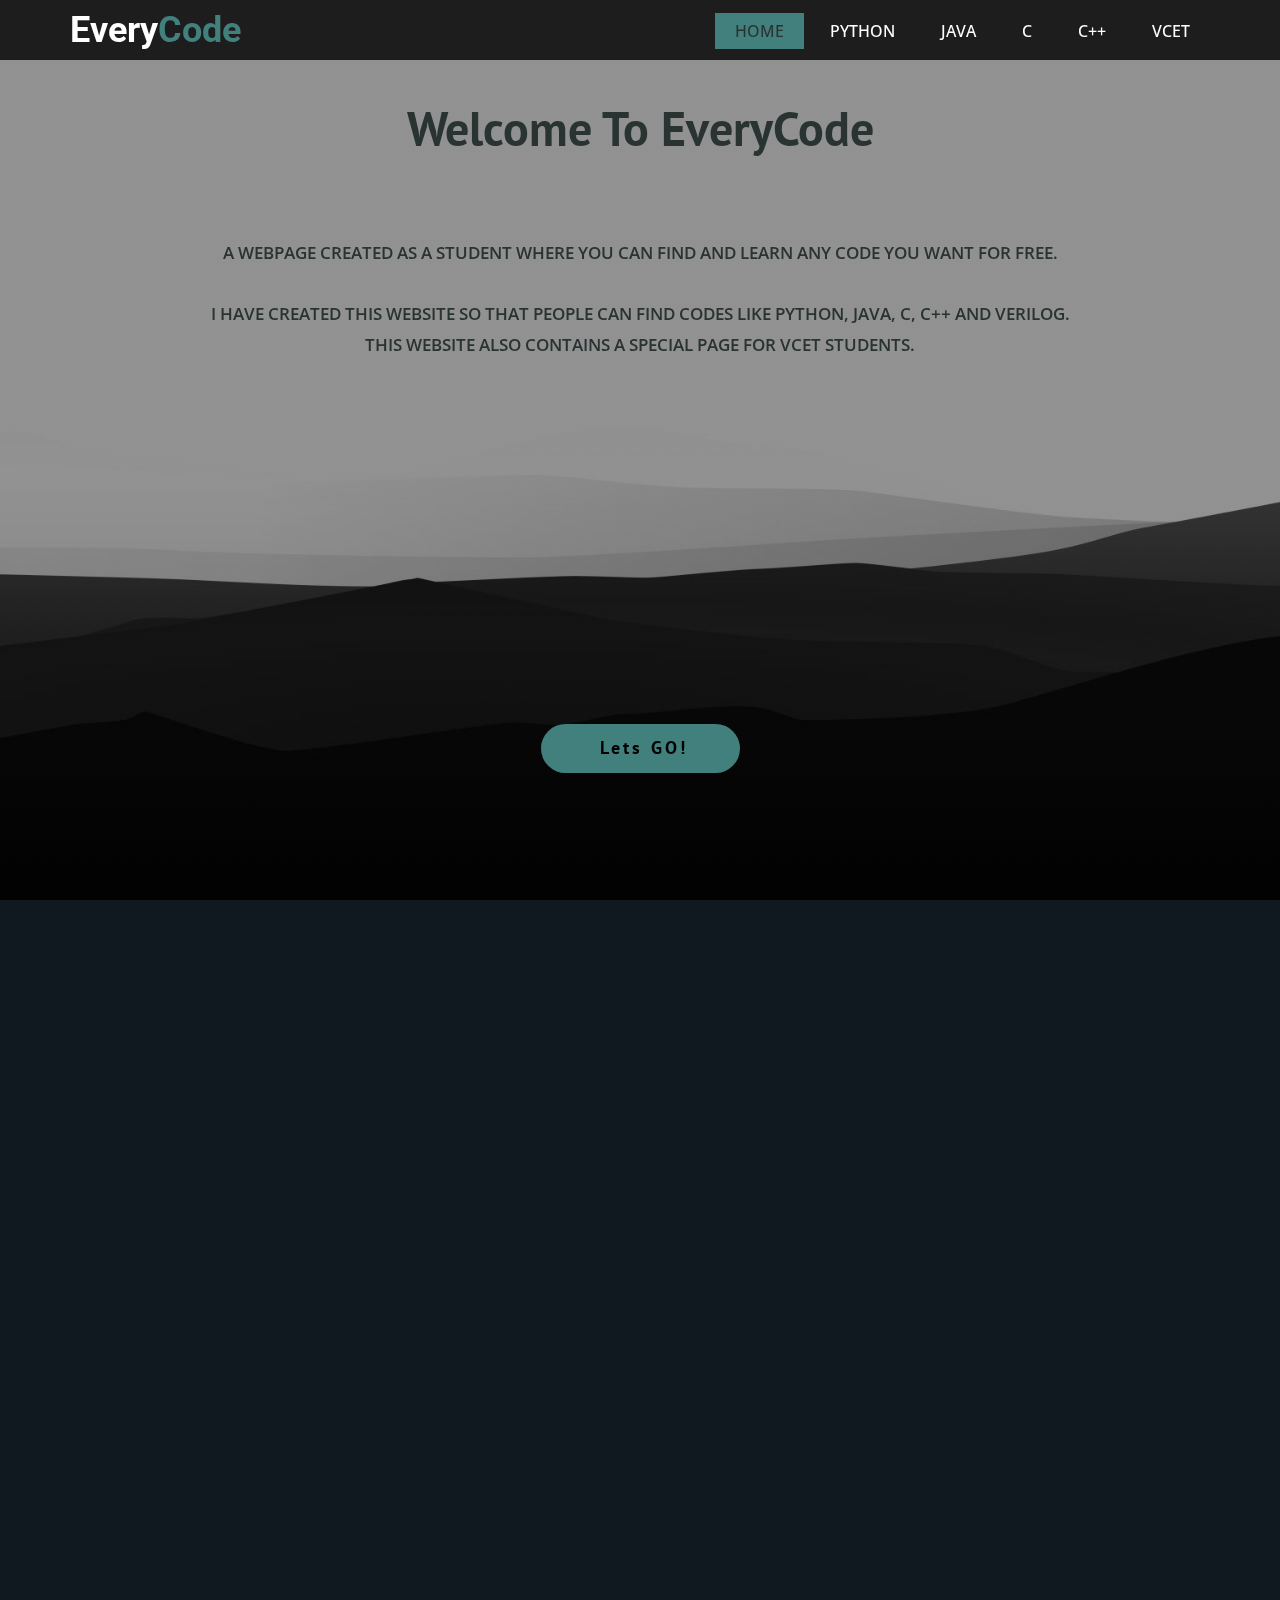
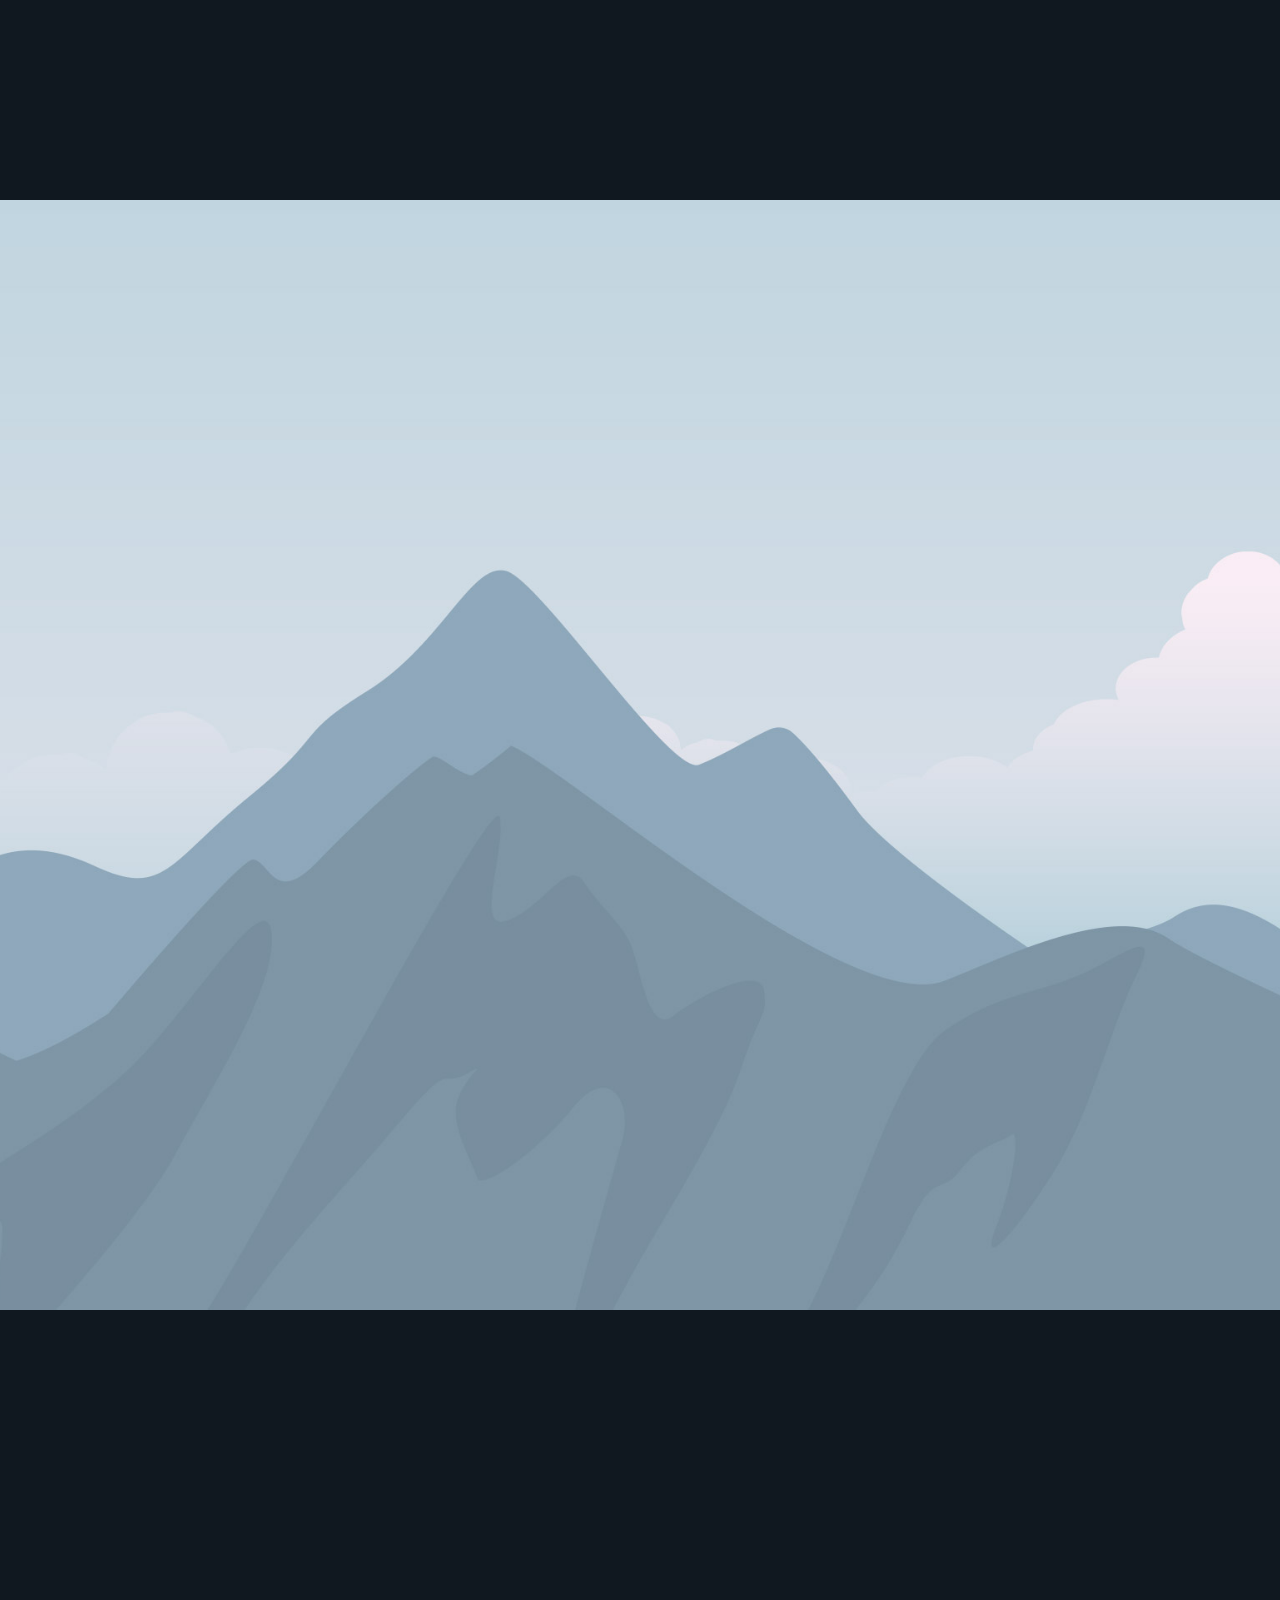
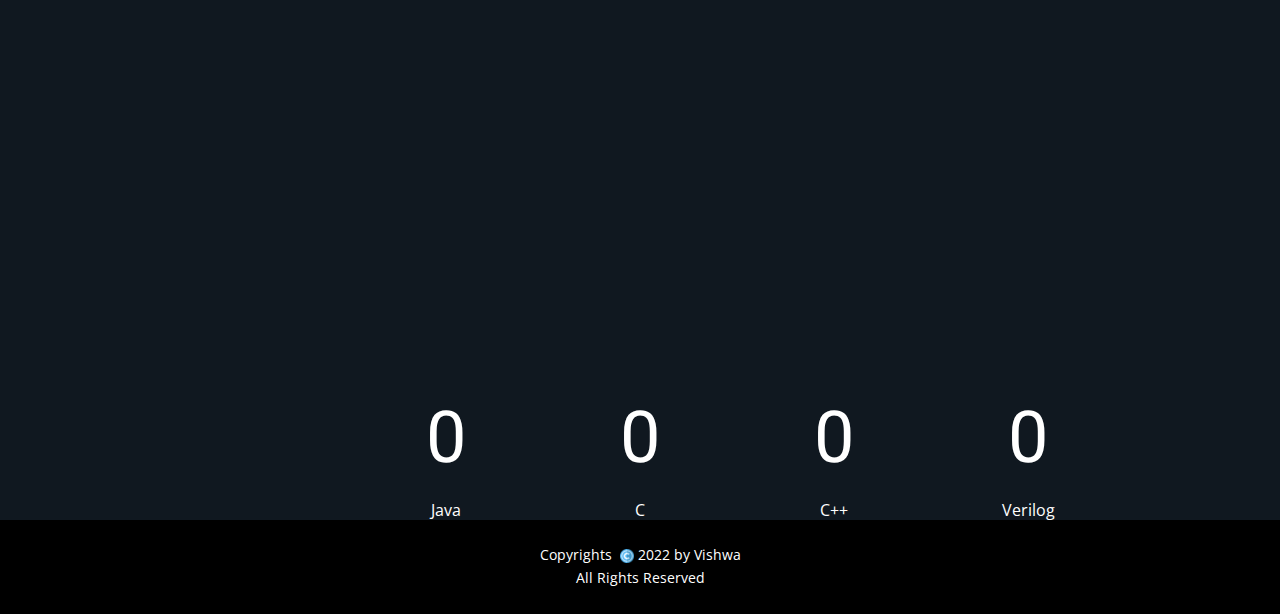
==== index.html @ 8aad404b "Update index.html" ====
<!DOCTYPE html>
<html style="font-size: 16px;">

<head>
  <meta name="viewport" content="width=device-width, initial-scale=1.0">
  <meta charset="utf-8">
  <meta name="keywords"
    content="Strategic Planning, We are committed expert partners, Benefits of working with us​, 01, 02, 03, 04, 05, 06, About Us, Simple, Transparent Pricing, It&amp;apos;s Free!, INTUITIVE">
  <meta name="description" content="">
  <meta name="page_type" content="np-template-header-footer-from-plugin">
  <title>EveryCode</title>
  <link rel="stylesheet" href="nicepage.css" media="screen">
  <link rel="stylesheet" href="Home.css" media="screen">
  <script class="u-script" type="text/javascript" src="jquery.js" defer=""></script>
  <script class="u-script" type="text/javascript" src="nicepage.js" defer=""></script>
  <meta name="generator" content="Nicepage 4.5.4, nicepage.com">
  <link id="u-theme-google-font" rel="stylesheet"
    href="https://fonts.googleapis.com/css?family=Roboto:100,100i,300,300i,400,400i,500,500i,700,700i,900,900i|Open+Sans:300,300i,400,400i,500,500i,600,600i,700,700i,800,800i">
  <link id="u-page-google-font" rel="stylesheet"
    href="https://fonts.googleapis.com/css?family=PT+Sans:400,400i,700,700i|Lato:100,100i,300,300i,400,400i,700,700i,900,900i">





  <script type="application/ld+json">{
		"@context": "http://schema.org",
		"@type": "Organization",
		"name": ""
}</script>
  <meta name="theme-color" content="#478ac9">
  <meta property="og:title" content="Home">
  <meta property="og:type" content="website">
</head>

<body class="u-body u-stick-footer u-xl-mode">
  <header class="u-custom-color-4 u-header u-sticky u-sticky-90e4 u-header" id="sec-464d" data-animation-name=""
    data-animation-duration="0" data-animation-delay="0" data-animation-direction="">
    <div class="u-clearfix u-sheet u-valign-middle-lg u-sheet-1">
      <a href="index.html"><h2 class="u-text u-text-default u-text-1">Every<span class="u-text-palette-4-dark-2">Code</span></a>
      </h2>
      <nav data-position="" class="u-menu u-menu-dropdown u-menu-open-right u-offcanvas u-menu-1">
        <div class="menu-collapse"
          style="font-size: 1rem; letter-spacing: 0px; text-transform: uppercase; font-weight: 500;">
          <a class="u-button-style u-custom-active-border-color u-custom-active-color u-custom-border u-custom-border-color u-custom-borders u-custom-hover-border-color u-custom-hover-color u-custom-left-right-menu-spacing u-custom-padding-bottom u-custom-text-active-color u-custom-text-color u-custom-text-hover-color u-custom-top-bottom-menu-spacing u-nav-link"
            href="#" style="font-size: calc(1em + 4px);">
            <svg class="u-svg-link" viewBox="0 0 24 24">
              <use xmlns:xlink="http://www.w3.org/1999/xlink" xlink:href="#menu-hamburger"></use>
            </svg>
            <svg class="u-svg-content" version="1.1" id="menu-hamburger" viewBox="0 0 16 16" x="0px" y="0px"
              xmlns:xlink="http://www.w3.org/1999/xlink" xmlns="http://www.w3.org/2000/svg">
              <g>
                <rect y="1" width="16" height="2"></rect>
                <rect y="7" width="16" height="2"></rect>
                <rect y="13" width="16" height="2"></rect>
              </g>
            </svg>
          </a>
        </div>
        <div class="u-custom-menu u-nav-container">
          <ul class="u-nav u-spacing-2 u-unstyled u-nav-1">
            <li class="u-nav-item"><a
                class="u-active-palette-4-dark-2 u-border-active-palette-1-base u-border-hover-palette-1-light-1 u-border-no-left u-border-no-right u-border-no-top u-button-style u-hover-palette-4-dark-2 u-nav-link u-text-active-palette-4-dark-3 u-text-hover-palette-4-dark-3 u-text-white"
                href="index.html" style="padding: 10px 20px;">Home</a>
            </li>
            <li class="u-nav-item"><a
                class="u-active-palette-4-dark-2 u-border-active-palette-1-base u-border-hover-palette-1-light-1 u-border-no-left u-border-no-right u-border-no-top u-button-style u-hover-palette-4-dark-2 u-nav-link u-text-active-palette-4-dark-3 u-text-hover-palette-4-dark-3 u-text-white"
                href="Python.html" style="padding: 10px 20px;">Python</a>
            </li>
            <li class="u-nav-item"><a
                class="u-active-palette-4-dark-2 u-border-active-palette-1-base u-border-hover-palette-1-light-1 u-border-no-left u-border-no-right u-border-no-top u-button-style u-hover-palette-4-dark-2 u-nav-link u-text-active-palette-4-dark-3 u-text-hover-palette-4-dark-3 u-text-white"
                href="Java.html" style="padding: 10px 20px;">Java</a>
            </li>
            <li class="u-nav-item"><a
                class="u-active-palette-4-dark-2 u-border-active-palette-1-base u-border-hover-palette-1-light-1 u-border-no-left u-border-no-right u-border-no-top u-button-style u-hover-palette-4-dark-2 u-nav-link u-text-active-palette-4-dark-3 u-text-hover-palette-4-dark-3 u-text-white"
                href="C.html" style="padding: 10px 20px;">C</a>
            </li>
            <li class="u-nav-item"><a
                class="u-active-palette-4-dark-2 u-border-active-palette-1-base u-border-hover-palette-1-light-1 u-border-no-left u-border-no-right u-border-no-top u-button-style u-hover-palette-4-dark-2 u-nav-link u-text-active-palette-4-dark-3 u-text-hover-palette-4-dark-3 u-text-white"
                href="Cpp.html" style="padding: 10px 20px;">C++</a>
            </li>
            <li class="u-nav-item"><a
                class="u-active-palette-4-dark-2 u-border-active-palette-1-base u-border-hover-palette-1-light-1 u-border-no-left u-border-no-right u-border-no-top u-button-style u-hover-palette-4-dark-2 u-nav-link u-text-active-palette-4-dark-3 u-text-hover-palette-4-dark-3 u-text-white"
                href="Vcet.html" .html" style="padding: 10px 20px;">VCET</a>
            </li>
          </ul>
        </div>
        <div class="u-custom-menu u-nav-container-collapse">
          <div class="u-black u-container-style u-inner-container-layout u-opacity u-opacity-95 u-sidenav">
            <div class="u-inner-container-layout u-sidenav-overflow">
              <div class="u-menu-close u-menu-close-1"></div>
              <ul
                class="u-align-center u-nav u-popupmenu-items u-text-active-palette-4-dark-2 u-text-hover-palette-4-dark-2 u-unstyled u-nav-2">
                <li class="u-nav-item"><a class="u-button-style u-nav-link" href="index.html"
                    style="padding: 10px;">Home</a>
                </li>
                <li class="u-nav-item"><a class="u-button-style u-nav-link" href="Python.html"
                    style="padding: 10px;">Python</a>
                </li>
                <li class="u-nav-item"><a class="u-button-style u-nav-link" href="Java.html"
                    style="padding: 10px;">Java</a>
                </li>
                <li class="u-nav-item"><a class="u-button-style u-nav-link" href="C.html" style="padding: 10px;">C</a>
                </li>
                <li class="u-nav-item"><a class="u-button-style u-nav-link" href="Cpp.html"
                    style="padding: 10px;">C++</a>
                </li>
                <li class="u-nav-item"><a class="u-button-style u-nav-link" href="Vcet.html"
                    style="padding: 10px;">VCET</a>
                </li>
              </ul>
            </div>
          </div>
          <div class="u-black u-menu-overlay u-opacity u-opacity-70"></div>
        </div>
      </nav>
    </div>
    <style class="u-sticky-style" data-style-id="90e4">
      .u-sticky-fixed.u-sticky-90e4:before,
      .u-body.u-sticky-fixed .u-sticky-90e4:before {
        borders: top right bottom left !important
      }
    </style>
  </header>
  <section class="u-align-center u-clearfix u-image u-shading u-section-1" id="sec-c046" data-image-width="1920"
    data-image-height="1080">
    <div class="u-clearfix u-sheet u-sheet-1">
      <h3 class="u-align-center u-custom-font u-font-pt-sans u-text u-text-palette-4-dark-3 u-text-1"
        data-animation-name="flipIn" data-animation-duration="1000" data-animation-direction="X"
        data-animation-delay="0">Welcome To ​EveryCode </h3>
      <div class="u-list u-list-1">
        <div class="u-repeater u-repeater-1"></div>
      </div>
      <p class="u-align-center u-text u-text-palette-5-dark-1 u-text-2" data-animation-name="flipIn"
        data-animation-duration="1000" data-animation-direction="X">
        <span class="u-text-palette-4-dark-3"> A Webpage Created As A Student Where You Can Find And Learn Any Code You
          Want For Free.</span>
        <br>
        <br>
        <span class="u-text-palette-4-dark-3"> i have created this website so that people can find codes like python,
          java, c, c++ and verilog.</span>
        <br>
        <span class="u-text-palette-4-dark-3"> this website also contains a special page for vcet students.</span>
        <br>
        <span class="u-text-palette-4-dark-3"></span>
        <br>
      </p>
      <a href="Home.html#carousel_88e1" data-page-id="28569988"
        class="u-active-palette-5-dark-3 u-border-none u-btn u-btn-round u-button-style u-custom-font u-font-pt-sans u-hover-feature u-hover-white u-palette-4-dark-2 u-radius-30 u-text-active-black u-text-black u-text-hover-black u-btn-1"
        data-animation-name="flipIn" data-animation-duration="1500" data-animation-direction="X">&nbsp;​Lets GO!</a>
    </div>

  </section>
  <section class="u-align-center u-clearfix u-section-2" id="sec-5b7b">
    <div class="u-clearfix u-sheet u-sheet-1">
      <h1 class="u-text u-text-default u-text-1" data-animation-name="customAnimationIn" data-animation-duration="1500"
        data-animation-direction="X">Our Team</h1>
      <p class="u-text u-text-default u-text-2" data-animation-name="customAnimationIn" data-animation-duration="1500">
        TEXT</p>
      <div class="u-expanded-width u-list u-list-1">
        <div class="u-repeater u-repeater-1">
          <div class="u-align-center u-container-style u-list-item u-repeater-item u-list-item-1"
            data-animation-name="customAnimationIn" data-animation-duration="1500">
            <div class="u-container-layout u-similar-container u-valign-top u-container-layout-1">
              <div alt="" class="u-image u-image-circle u-image-1" data-image-width="460" data-image-height="460"></div>
              <h4 class="u-align-center u-text u-text-default u-text-3">Vishwa</h4>
              <p class="u-text u-text-default u-text-palette-2-base u-text-4">Founder</p>
              <p class="u-text u-text-5"> "knowledge, Learning Is An Eternal Thing"<br>
                <br>Created Of This Website For Helping Others With The Programming Codes
              </p>
              <div class="u-social-icons u-spacing-10 u-social-icons-1">
                <a class="u-social-url" target="_blank" href=""><span
                    class="u-icon u-icon-circle u-social-facebook u-social-icon u-icon-1">
                    <svg class="u-svg-link" preserveAspectRatio="xMidYMin slice" viewBox="0 0 112 112" style="">
                      <use xmlns:xlink="http://www.w3.org/1999/xlink" xlink:href="#svg-7a73"></use>
                    </svg>
                    <svg x="0px" y="0px" viewBox="0 0 112 112" id="svg-7a73" class="u-svg-content">
                      <path
                        d="M75.5,28.8H65.4c-1.5,0-4,0.9-4,4.3v9.4h13.9l-1.5,15.8H61.4v45.1H42.8V58.3h-8.8V42.4h8.8V32.2 c0-7.4,3.4-18.8,18.8-18.8h13.8v15.4H75.5z">
                      </path>
                    </svg>
                  </span>
                </a>
                <a class="u-social-url" target="_blank" href=""><span
                    class="u-icon u-icon-circle u-social-icon u-social-twitter u-icon-2">
                    <svg class="u-svg-link" preserveAspectRatio="xMidYMin slice" viewBox="0 0 112 112" style="">
                      <use xmlns:xlink="http://www.w3.org/1999/xlink" xlink:href="#svg-3fbc"></use>
                    </svg>
                    <svg x="0px" y="0px" viewBox="0 0 112 112" id="svg-3fbc" class="u-svg-content">
                      <path
                        d="M92.2,38.2c0,0.8,0,1.6,0,2.3c0,24.3-18.6,52.4-52.6,52.4c-10.6,0.1-20.2-2.9-28.5-8.2 c1.4,0.2,2.9,0.2,4.4,0.2c8.7,0,16.7-2.9,23-7.9c-8.1-0.2-14.9-5.5-17.3-12.8c1.1,0.2,2.4,0.2,3.4,0.2c1.6,0,3.3-0.2,4.8-0.7 c-8.4-1.6-14.9-9.2-14.9-18c0-0.2,0-0.2,0-0.2c2.5,1.4,5.4,2.2,8.4,2.3c-5-3.3-8.3-8.9-8.3-15.4c0-3.4,1-6.5,2.5-9.2 c9.1,11.1,22.7,18.5,38,19.2c-0.2-1.4-0.4-2.8-0.4-4.3c0.1-10,8.3-18.2,18.5-18.2c5.4,0,10.1,2.2,13.5,5.7c4.3-0.8,8.1-2.3,11.7-4.5 c-1.4,4.3-4.3,7.9-8.1,10.1c3.7-0.4,7.3-1.4,10.6-2.9C98.9,32.3,95.7,35.5,92.2,38.2z">
                      </path>
                    </svg>
                  </span>
                </a>
                <a class="u-social-url" target="_blank" href=""><span
                    class="u-icon u-icon-circle u-social-icon u-social-instagram u-icon-3">
                    <svg class="u-svg-link" preserveAspectRatio="xMidYMin slice" viewBox="0 0 112 112" style="">
                      <use xmlns:xlink="http://www.w3.org/1999/xlink" xlink:href="#svg-4bc0"></use>
                    </svg>
                    <svg x="0px" y="0px" viewBox="0 0 112 112" id="svg-4bc0" class="u-svg-content">
                      <path
                        d="M55.9,32.9c-12.8,0-23.2,10.4-23.2,23.2s10.4,23.2,23.2,23.2s23.2-10.4,23.2-23.2S68.7,32.9,55.9,32.9z M55.9,69.4c-7.4,0-13.3-6-13.3-13.3c-0.1-7.4,6-13.3,13.3-13.3s13.3,6,13.3,13.3C69.3,63.5,63.3,69.4,55.9,69.4z">
                      </path>
                      <path
                        d="M79.7,26.8c-3,0-5.4,2.5-5.4,5.4s2.5,5.4,5.4,5.4c3,0,5.4-2.5,5.4-5.4S82.7,26.8,79.7,26.8z">
                      </path>
                      <path
                        d="M78.2,11H33.5C21,11,10.8,21.3,10.8,33.7v44.7c0,12.6,10.2,22.8,22.7,22.8h44.7c12.6,0,22.7-10.2,22.7-22.7 V33.7C100.8,21.1,90.6,11,78.2,11z M91,78.4c0,7.1-5.8,12.8-12.8,12.8H33.5c-7.1,0-12.8-5.8-12.8-12.8V33.7 c0-7.1,5.8-12.8,12.8-12.8h44.7c7.1,0,12.8,5.8,12.8,12.8V78.4z">
                      </path>
                    </svg>
                  </span>
                </a>
                <a class="u-social-url" target="_blank" href="#"><span
                    class="u-icon u-icon-circle u-social-icon u-social-linkedin u-icon-4">
                    <svg class="u-svg-link" preserveAspectRatio="xMidYMin slice" viewBox="0 0 112 112" style="">
                      <use xmlns:xlink="http://www.w3.org/1999/xlink" xlink:href="#svg-1cc8"></use>
                    </svg>
                    <svg x="0px" y="0px" viewBox="0 0 112 112" id="svg-1cc8" class="u-svg-content">
                      <path
                        d="M33.8,96.8H14.5v-58h19.3V96.8z M24.1,30.9L24.1,30.9c-6.6,0-10.8-4.5-10.8-10.1c0-5.8,4.3-10.1,10.9-10.1 S34.9,15,35.1,20.8C35.1,26.4,30.8,30.9,24.1,30.9z M103.3,96.8H84.1v-31c0-7.8-2.7-13.1-9.8-13.1c-5.3,0-8.5,3.6-9.9,7.1 c-0.6,1.3-0.6,3-0.6,4.8V97H44.5c0,0,0.3-52.6,0-58h19.3v8.2c2.6-3.9,7.2-9.6,17.4-9.6c12.7,0,22.2,8.4,22.2,26.1V96.8z">
                      </path>
                    </svg>
                  </span>
                </a>
              </div>
            </div>
          </div>
          <div class="u-align-center u-container-style u-list-item u-repeater-item u-list-item-2"
            data-animation-name="customAnimationIn" data-animation-duration="1500">
            <div class="u-container-layout u-similar-container u-valign-top u-container-layout-2">
              <div alt="" class="u-image u-image-circle u-image-2" data-image-width="1280" data-image-height="774">
              </div>
              <h4 class="u-align-center u-text u-text-default u-text-6">K G Varun Rai</h4>
              <p class="u-text u-text-default u-text-palette-2-base u-text-7">Maintainer</p>
              <p class="u-text u-text-8">""<br>
                <br>Maintainer Of Java Webpage
              </p>
              <div class="u-social-icons u-spacing-10 u-social-icons-2">
                <a class="u-social-url" target="_blank" href=""><span
                    class="u-icon u-icon-circle u-social-facebook u-social-icon u-icon-5">
                    <svg class="u-svg-link" preserveAspectRatio="xMidYMin slice" viewBox="0 0 112 112" style="">
                      <use xmlns:xlink="http://www.w3.org/1999/xlink" xlink:href="#svg-7a73"></use>
                    </svg>
                    <svg x="0px" y="0px" viewBox="0 0 112 112" id="svg-7a73" class="u-svg-content">
                      <path
                        d="M75.5,28.8H65.4c-1.5,0-4,0.9-4,4.3v9.4h13.9l-1.5,15.8H61.4v45.1H42.8V58.3h-8.8V42.4h8.8V32.2 c0-7.4,3.4-18.8,18.8-18.8h13.8v15.4H75.5z">
                      </path>
                    </svg>
                  </span>
                </a>
                <a class="u-social-url" target="_blank" href=""><span
                    class="u-icon u-icon-circle u-social-icon u-social-twitter u-icon-6">
                    <svg class="u-svg-link" preserveAspectRatio="xMidYMin slice" viewBox="0 0 112 112" style="">
                      <use xmlns:xlink="http://www.w3.org/1999/xlink" xlink:href="#svg-3fbc"></use>
                    </svg>
                    <svg x="0px" y="0px" viewBox="0 0 112 112" id="svg-3fbc" class="u-svg-content">
                      <path
                        d="M92.2,38.2c0,0.8,0,1.6,0,2.3c0,24.3-18.6,52.4-52.6,52.4c-10.6,0.1-20.2-2.9-28.5-8.2 c1.4,0.2,2.9,0.2,4.4,0.2c8.7,0,16.7-2.9,23-7.9c-8.1-0.2-14.9-5.5-17.3-12.8c1.1,0.2,2.4,0.2,3.4,0.2c1.6,0,3.3-0.2,4.8-0.7 c-8.4-1.6-14.9-9.2-14.9-18c0-0.2,0-0.2,0-0.2c2.5,1.4,5.4,2.2,8.4,2.3c-5-3.3-8.3-8.9-8.3-15.4c0-3.4,1-6.5,2.5-9.2 c9.1,11.1,22.7,18.5,38,19.2c-0.2-1.4-0.4-2.8-0.4-4.3c0.1-10,8.3-18.2,18.5-18.2c5.4,0,10.1,2.2,13.5,5.7c4.3-0.8,8.1-2.3,11.7-4.5 c-1.4,4.3-4.3,7.9-8.1,10.1c3.7-0.4,7.3-1.4,10.6-2.9C98.9,32.3,95.7,35.5,92.2,38.2z">
                      </path>
                    </svg>
                  </span>
                </a>
                <a class="u-social-url" target="_blank" href=""><span
                    class="u-icon u-icon-circle u-social-icon u-social-instagram u-icon-7">
                    <svg class="u-svg-link" preserveAspectRatio="xMidYMin slice" viewBox="0 0 112 112" style="">
                      <use xmlns:xlink="http://www.w3.org/1999/xlink" xlink:href="#svg-4bc0"></use>
                    </svg>
                    <svg x="0px" y="0px" viewBox="0 0 112 112" id="svg-4bc0" class="u-svg-content">
                      <path
                        d="M55.9,32.9c-12.8,0-23.2,10.4-23.2,23.2s10.4,23.2,23.2,23.2s23.2-10.4,23.2-23.2S68.7,32.9,55.9,32.9z M55.9,69.4c-7.4,0-13.3-6-13.3-13.3c-0.1-7.4,6-13.3,13.3-13.3s13.3,6,13.3,13.3C69.3,63.5,63.3,69.4,55.9,69.4z">
                      </path>
                      <path
                        d="M79.7,26.8c-3,0-5.4,2.5-5.4,5.4s2.5,5.4,5.4,5.4c3,0,5.4-2.5,5.4-5.4S82.7,26.8,79.7,26.8z">
                      </path>
                      <path
                        d="M78.2,11H33.5C21,11,10.8,21.3,10.8,33.7v44.7c0,12.6,10.2,22.8,22.7,22.8h44.7c12.6,0,22.7-10.2,22.7-22.7 V33.7C100.8,21.1,90.6,11,78.2,11z M91,78.4c0,7.1-5.8,12.8-12.8,12.8H33.5c-7.1,0-12.8-5.8-12.8-12.8V33.7 c0-7.1,5.8-12.8,12.8-12.8h44.7c7.1,0,12.8,5.8,12.8,12.8V78.4z">
                      </path>
                    </svg>
                  </span>
                </a>
                <a class="u-social-url" target="_blank" href="#"><span
                    class="u-icon u-icon-circle u-social-icon u-social-linkedin u-icon-8">
                    <svg class="u-svg-link" preserveAspectRatio="xMidYMin slice" viewBox="0 0 112 112" style="">
                      <use xmlns:xlink="http://www.w3.org/1999/xlink" xlink:href="#svg-1cc8"></use>
                    </svg>
                    <svg x="0px" y="0px" viewBox="0 0 112 112" id="svg-1cc8" class="u-svg-content">
                      <path
                        d="M33.8,96.8H14.5v-58h19.3V96.8z M24.1,30.9L24.1,30.9c-6.6,0-10.8-4.5-10.8-10.1c0-5.8,4.3-10.1,10.9-10.1 S34.9,15,35.1,20.8C35.1,26.4,30.8,30.9,24.1,30.9z M103.3,96.8H84.1v-31c0-7.8-2.7-13.1-9.8-13.1c-5.3,0-8.5,3.6-9.9,7.1 c-0.6,1.3-0.6,3-0.6,4.8V97H44.5c0,0,0.3-52.6,0-58h19.3v8.2c2.6-3.9,7.2-9.6,17.4-9.6c12.7,0,22.2,8.4,22.2,26.1V96.8z">
                      </path>
                    </svg>
                  </span>
                </a>
              </div>
            </div>
          </div>
          <div class="u-align-center u-container-style u-list-item u-repeater-item u-list-item-3"
            data-animation-name="customAnimationIn" data-animation-duration="1500">
            <div class="u-container-layout u-similar-container u-valign-top u-container-layout-3">
              <div alt="" class="u-image u-image-circle u-image-3" data-image-width="1280" data-image-height="774">
              </div>
              <h4 class="u-align-center u-text u-text-default u-text-9">Thanmaya H Rao</h4>
              <p class="u-text u-text-default u-text-palette-2-base u-text-10">Maintainer</p>
              <p class="u-text u-text-11">""<br>
                <br>Maintainer Of Verilog Webpage&nbsp;
              </p>
              <div class="u-social-icons u-spacing-10 u-social-icons-3">
                <a class="u-social-url" target="_blank" href=""><span
                    class="u-icon u-icon-circle u-social-facebook u-social-icon u-icon-9">
                    <svg class="u-svg-link" preserveAspectRatio="xMidYMin slice" viewBox="0 0 112 112" style="">
                      <use xmlns:xlink="http://www.w3.org/1999/xlink" xlink:href="#svg-7a73"></use>
                    </svg>
                    <svg x="0px" y="0px" viewBox="0 0 112 112" id="svg-7a73" class="u-svg-content">
                      <path
                        d="M75.5,28.8H65.4c-1.5,0-4,0.9-4,4.3v9.4h13.9l-1.5,15.8H61.4v45.1H42.8V58.3h-8.8V42.4h8.8V32.2 c0-7.4,3.4-18.8,18.8-18.8h13.8v15.4H75.5z">
                      </path>
                    </svg>
                  </span>
                </a>
                <a class="u-social-url" target="_blank" href=""><span
                    class="u-icon u-icon-circle u-social-icon u-social-twitter u-icon-10">
                    <svg class="u-svg-link" preserveAspectRatio="xMidYMin slice" viewBox="0 0 112 112" style="">
                      <use xmlns:xlink="http://www.w3.org/1999/xlink" xlink:href="#svg-3fbc"></use>
                    </svg>
                    <svg x="0px" y="0px" viewBox="0 0 112 112" id="svg-3fbc" class="u-svg-content">
                      <path
                        d="M92.2,38.2c0,0.8,0,1.6,0,2.3c0,24.3-18.6,52.4-52.6,52.4c-10.6,0.1-20.2-2.9-28.5-8.2 c1.4,0.2,2.9,0.2,4.4,0.2c8.7,0,16.7-2.9,23-7.9c-8.1-0.2-14.9-5.5-17.3-12.8c1.1,0.2,2.4,0.2,3.4,0.2c1.6,0,3.3-0.2,4.8-0.7 c-8.4-1.6-14.9-9.2-14.9-18c0-0.2,0-0.2,0-0.2c2.5,1.4,5.4,2.2,8.4,2.3c-5-3.3-8.3-8.9-8.3-15.4c0-3.4,1-6.5,2.5-9.2 c9.1,11.1,22.7,18.5,38,19.2c-0.2-1.4-0.4-2.8-0.4-4.3c0.1-10,8.3-18.2,18.5-18.2c5.4,0,10.1,2.2,13.5,5.7c4.3-0.8,8.1-2.3,11.7-4.5 c-1.4,4.3-4.3,7.9-8.1,10.1c3.7-0.4,7.3-1.4,10.6-2.9C98.9,32.3,95.7,35.5,92.2,38.2z">
                      </path>
                    </svg>
                  </span>
                </a>
                <a class="u-social-url" target="_blank" href=""><span
                    class="u-icon u-icon-circle u-social-icon u-social-instagram u-icon-11">
                    <svg class="u-svg-link" preserveAspectRatio="xMidYMin slice" viewBox="0 0 112 112" style="">
                      <use xmlns:xlink="http://www.w3.org/1999/xlink" xlink:href="#svg-4bc0"></use>
                    </svg>
                    <svg x="0px" y="0px" viewBox="0 0 112 112" id="svg-4bc0" class="u-svg-content">
                      <path
                        d="M55.9,32.9c-12.8,0-23.2,10.4-23.2,23.2s10.4,23.2,23.2,23.2s23.2-10.4,23.2-23.2S68.7,32.9,55.9,32.9z M55.9,69.4c-7.4,0-13.3-6-13.3-13.3c-0.1-7.4,6-13.3,13.3-13.3s13.3,6,13.3,13.3C69.3,63.5,63.3,69.4,55.9,69.4z">
                      </path>
                      <path
                        d="M79.7,26.8c-3,0-5.4,2.5-5.4,5.4s2.5,5.4,5.4,5.4c3,0,5.4-2.5,5.4-5.4S82.7,26.8,79.7,26.8z">
                      </path>
                      <path
                        d="M78.2,11H33.5C21,11,10.8,21.3,10.8,33.7v44.7c0,12.6,10.2,22.8,22.7,22.8h44.7c12.6,0,22.7-10.2,22.7-22.7 V33.7C100.8,21.1,90.6,11,78.2,11z M91,78.4c0,7.1-5.8,12.8-12.8,12.8H33.5c-7.1,0-12.8-5.8-12.8-12.8V33.7 c0-7.1,5.8-12.8,12.8-12.8h44.7c7.1,0,12.8,5.8,12.8,12.8V78.4z">
                      </path>
                    </svg>
                  </span>
                </a>
                <a class="u-social-url" target="_blank" href="#"><span
                    class="u-icon u-icon-circle u-social-icon u-social-linkedin u-icon-12">
                    <svg class="u-svg-link" preserveAspectRatio="xMidYMin slice" viewBox="0 0 112 112" style="">
                      <use xmlns:xlink="http://www.w3.org/1999/xlink" xlink:href="#svg-1cc8"></use>
                    </svg>
                    <svg x="0px" y="0px" viewBox="0 0 112 112" id="svg-1cc8" class="u-svg-content">
                      <path
                        d="M33.8,96.8H14.5v-58h19.3V96.8z M24.1,30.9L24.1,30.9c-6.6,0-10.8-4.5-10.8-10.1c0-5.8,4.3-10.1,10.9-10.1 S34.9,15,35.1,20.8C35.1,26.4,30.8,30.9,24.1,30.9z M103.3,96.8H84.1v-31c0-7.8-2.7-13.1-9.8-13.1c-5.3,0-8.5,3.6-9.9,7.1 c-0.6,1.3-0.6,3-0.6,4.8V97H44.5c0,0,0.3-52.6,0-58h19.3v8.2c2.6-3.9,7.2-9.6,17.4-9.6c12.7,0,22.2,8.4,22.2,26.1V96.8z">
                      </path>
                    </svg>
                  </span>
                </a>
              </div>
            </div>
          </div>
        </div>
      </div>
    </div>
  </section>
  <section
    class="u-align-center-lg u-align-center-md u-align-center-xl u-align-left-xs u-align-right-sm u-clearfix u-image u-section-3"
    id="carousel_88e1" data-image-width="2000" data-image-height="1333">
    <div class="u-clearfix u-sheet u-sheet-1">
      <h1 class="u-align-center-sm u-align-center-xs u-text u-text-palette-4-dark-3 u-text-1"
        data-animation-name="customAnimationIn" data-animation-duration="1500">Benefits of working with us </h1>
      <div class="u-expanded-width u-list u-list-1">
        <div class="u-repeater u-repeater-1">
          <div
            class="u-container-style u-list-item u-palette-1-light-3 u-radius-20 u-repeater-item u-shape-round u-list-item-1"
            data-animation-name="customAnimationIn" data-animation-duration="1500">
            <div class="u-container-layout u-similar-container u-valign-top u-container-layout-1">
              <h2 class="u-custom-font u-font-lato u-text u-text-palette-4-dark-3 u-text-2"
                data-animation-name="customAnimationIn" data-animation-duration="1000">01</h2>
              <h4 class="u-text u-text-palette-4-dark-3 u-text-3">Python</h4>
              <ul class="u-text u-text-4">
                <li>Simple Codes</li>
                <li>With One Click Copy Button</li>
                <li>Get Codes For Free</li>
                <li>No Adds</li>
              </ul>
              <a href="https://nicepage.com/website-design"
                class="u-active-palette-1-light-2 u-border-none u-btn u-btn-round u-button-style u-custom-font u-font-pt-sans u-hover-palette-4-dark-2 u-palette-4-dark-3 u-radius-50 u-text-active-white u-text-hover-black u-btn-1">Get
                Codes</a>
            </div>
          </div>
          <div
            class="u-container-style u-list-item u-palette-1-light-3 u-radius-20 u-repeater-item u-shape-round u-list-item-2"
            data-animation-name="customAnimationIn" data-animation-duration="1500">
            <div class="u-container-layout u-similar-container u-valign-top u-container-layout-2">
              <h2 class="u-custom-font u-font-lato u-text u-text-palette-4-dark-3 u-text-5"
                data-animation-name="customAnimationIn" data-animation-duration="1000">02</h2>
              <h4 class="u-text u-text-palette-4-dark-3 u-text-6">Java</h4>
              <ul class="u-text u-text-7">
                <li> Simple Codes</li>
                <li>With One Click Copy Button</li>
                <li>Get Codes For Free</li>
                <li>No Adds</li>
              </ul>
              <a href="https://nicepage.com/website-templates"
                class="u-active-palette-1-light-2 u-border-none u-btn u-btn-round u-button-style u-custom-font u-font-pt-sans u-hover-palette-4-dark-2 u-palette-4-dark-3 u-radius-50 u-text-active-white u-text-hover-black u-btn-2">Get
                Codes</a>
            </div>
          </div>
          <div
            class="u-container-style u-list-item u-palette-1-light-3 u-radius-20 u-repeater-item u-shape-round u-list-item-3"
            data-animation-name="customAnimationIn" data-animation-duration="1500">
            <div class="u-container-layout u-similar-container u-valign-top u-container-layout-3">
              <h2 class="u-custom-font u-font-lato u-text u-text-palette-4-dark-3 u-text-8"
                data-animation-name="customAnimationIn" data-animation-duration="1000">03</h2>
              <h4 class="u-text u-text-palette-4-dark-3 u-text-9">C</h4>
              <ul class="u-text u-text-10">
                <li> Simple Codes</li>
                <li>With One Click Copy Button</li>
                <li>Get Codes For Free</li>
                <li>No Adds</li>
              </ul>
              <a href="https://nicepage.com/templates"
                class="u-active-palette-1-light-2 u-border-none u-btn u-btn-round u-button-style u-custom-font u-font-pt-sans u-hover-palette-4-dark-2 u-palette-4-dark-3 u-radius-50 u-text-active-white u-text-hover-black u-btn-3">Get
                Codes</a>
            </div>
          </div>
          <div
            class="u-container-style u-list-item u-palette-1-light-3 u-radius-20 u-repeater-item u-shape-round u-list-item-4"
            data-animation-name="customAnimationIn" data-animation-duration="1500">
            <div class="u-container-layout u-similar-container u-valign-top u-container-layout-4">
              <h2 class="u-custom-font u-font-lato u-text u-text-palette-4-dark-3 u-text-11"
                data-animation-name="customAnimationIn" data-animation-duration="1000">04</h2>
              <h4 class="u-text u-text-palette-4-dark-3 u-text-12">C++<br>
              </h4>
              <ul class="u-text u-text-13">
                <li> Simple Codes</li>
                <li>With One Click Copy Button</li>
                <li>Get Codes For Free</li>
                <li>No Adds</li>
              </ul>
              <a href="https://nicepage.com/c/sports-html-templates"
                class="u-active-palette-1-light-2 u-border-none u-btn u-btn-round u-button-style u-custom-font u-font-pt-sans u-hover-palette-4-dark-2 u-palette-4-dark-3 u-radius-50 u-text-active-white u-text-hover-black u-btn-4">Get
                Codes</a>
            </div>
          </div>
          <div
            class="u-container-style u-custom-item u-list-item u-palette-1-light-3 u-radius-20 u-repeater-item u-shape-round u-list-item-5"
            data-animation-name="customAnimationIn" data-animation-duration="1500">
            <div class="u-container-layout u-similar-container u-valign-top u-container-layout-5">
              <h2 class="u-custom-font u-font-lato u-text u-text-palette-4-dark-3 u-text-14"
                data-animation-name="customAnimationIn" data-animation-duration="1000">05</h2>
              <h4 class="u-text u-text-palette-4-dark-3 u-text-15">Verilog</h4>
              <ul class="u-text u-text-16">
                <li> Simple Codes</li>
                <li>With One Click Copy Button</li>
                <li>Get Codes For Free</li>
                <li>No Adds</li>
              </ul>
              <a href="https://nicepage.com/c/product-list-website-templates"
                class="u-active-palette-1-light-2 u-border-none u-btn u-btn-round u-button-style u-custom-font u-font-pt-sans u-hover-palette-4-dark-2 u-palette-4-dark-3 u-radius-50 u-text-active-white u-text-hover-black u-btn-5">Get
                Codes</a>
            </div>
          </div>
          <div
            class="u-container-style u-list-item u-palette-1-light-3 u-radius-20 u-repeater-item u-shape-round u-list-item-6"
            data-animation-name="customAnimationIn" data-animation-duration="1500">
            <div class="u-container-layout u-similar-container u-valign-top u-container-layout-6">
              <h2 class="u-custom-font u-font-lato u-text u-text-palette-4-dark-3 u-text-17"
                data-animation-name="customAnimationIn" data-animation-duration="1000">06</h2>
              <h4 class="u-text u-text-palette-4-dark-3 u-text-18">VCET</h4>
              <ul class="u-text u-text-19">
                <li>From 1st To 4th Year All Lab Programmes</li>
                <li>Simple Codes</li>
                <li>With One Click Copy Button</li>
                <li>Get Codes For Free</li>
                <li>No Adds<br>
                </li>
              </ul>
              <a href="https://nicepage.com/landing-page"
                class="u-active-palette-1-light-2 u-border-none u-btn u-btn-round u-button-style u-custom-font u-font-pt-sans u-hover-palette-4-dark-2 u-palette-4-dark-3 u-radius-50 u-text-active-white u-text-hover-black u-btn-6">Get
                Codes</a>
            </div>
          </div>
        </div>
      </div>
    </div>
  </section>
  <section class="u-clearfix u-section-4" id="carousel_3438">
    <div class="u-clearfix u-sheet u-valign-bottom-xs u-sheet-1">
      <div class="u-clearfix u-expanded-width u-gutter-0 u-layout-wrap u-layout-wrap-1">
        <div class="u-layout">
          <div class="u-layout-row">
            <div class="u-container-style u-layout-cell u-size-37 u-layout-cell-1"
              data-animation-name="customAnimationIn" data-animation-duration="1500">
              <div class="u-container-layout u-container-layout-1">
                <h2 class="u-text u-text-palette-4-dark-2 u-text-1" data-animation-name="customAnimationIn"
                  data-animation-duration="1500">About Us</h2>
                <p class="u-text u-text-2" data-animation-name="customAnimationIn" data-animation-duration="1500">
                  Myself, Student From Vivekananda Engineering College Of Engineering And Technology Persuing 3rd Year
                  Electronics And Communication.<br>Simply Created This Webpage To Help People Learn Codes For
                  Free.<br>Just Thought Of Doing Somethings New So Started EveryCode Page.
                </p>
              </div>
            </div>
            <div class="u-align-center-sm u-align-center-xs u-container-style u-layout-cell u-size-23 u-layout-cell-2">
              <div class="u-container-layout u-valign-top-sm u-valign-top-xs u-container-layout-2">
                <h3 class="u-custom-font u-font-pt-sans u-text u-text-palette-1-base u-text-3"
                  data-animation-name="customAnimationIn" data-animation-duration="1500">
                  <span class="u-text-palette-4-dark-2">G​et In Touch</span>
                </h3>
                <a href="https://github.com/Vishwa-A-J-Rao/"
                  class="u-active-palette-1-dark-3 u-align-center-xs u-border-none u-btn u-btn-round u-button-style u-hover-palette-1-dark-3 u-palette-4-dark-2 u-radius-6 u-text-body-color u-btn-1"
                  data-animation-name="customAnimationIn" data-animation-duration="1500"><span
                    class="u-file-icon u-icon u-icon-1"><img src="images/1793232.png" alt=""></span>&nbsp; &nbsp;Find me
                  on Github&nbsp; &nbsp;&nbsp;
                </a>
                <a href="https://www.linkedin.com/in/vishwajith-a-j-rao-4414aa218/"
                  class="u-active-palette-1-dark-3 u-border-none u-btn u-btn-round u-button-style u-hover-palette-1-dark-3 u-palette-4-dark-2 u-radius-6 u-text-body-color u-btn-2"
                  data-animation-name="customAnimationIn" data-animation-duration="1500"><span
                    class="u-file-icon u-icon u-text-palette-4-dark-3 u-icon-2"><img src="images/7.png"
                      alt=""></span>&nbsp; &nbsp;Find me on LinkedIn
                </a>
                <a href="https://t.me/Vishwaaaaaaa"
                  class="u-active-palette-1-dark-3 u-border-none u-btn u-btn-round u-button-style u-hover-palette-1-dark-3 u-palette-4-dark-2 u-radius-6 u-text-body-color u-btn-3"
                  data-animation-name="customAnimationIn" data-animation-duration="1500"><span
                    class="u-file-icon u-icon u-text-palette-4-dark-3 u-icon-3"><img src="images/8.png"
                      alt=""></span>&nbsp; &nbsp;Find me on Telegram
                </a>
              </div>
            </div>
          </div>
        </div>
      </div>
      <h2 class="u-align-center u-text u-text-palette-4-dark-2 u-text-4" data-animation-name="customAnimationIn"
        data-animation-duration="1500">Number Of Programmes</h2>
      <div class="u-expanded-width-md u-expanded-width-sm u-expanded-width-xs u-list u-list-1">
        <div class="u-repeater u-repeater-1">
          <div
            class="u-align-center u-container-style u-custom-item u-list-item u-repeater-item u-video-cover u-list-item-1"
            data-animation-name="customAnimationIn" data-animation-duration="1500">
            <div class="u-container-layout u-similar-container u-container-layout-3">
              <h1 class="u-text u-text-default u-title u-text-5" data-animation-name="counter"
                data-animation-event="scroll" data-animation-duration="3000">20</h1>
              <p class="u-text u-text-6">Python</p>
            </div>
          </div>
          <div class="u-align-center u-container-style u-custom-item u-list-item u-repeater-item u-video-cover">
            <div class="u-container-layout u-similar-container u-container-layout-4">
              <h1 class="u-text u-text-default u-title u-text-7" data-animation-name="counter"
                data-animation-event="scroll" data-animation-duration="3000">20</h1>
              <p class="u-text u-text-8">Java</p>
            </div>
          </div>
          <div class="u-align-center u-container-style u-custom-item u-list-item u-repeater-item u-video-cover">
            <div class="u-container-layout u-similar-container u-container-layout-5">
              <h1 class="u-text u-text-default u-title u-text-9" data-animation-name="counter"
                data-animation-event="scroll" data-animation-duration="3000">20</h1>
              <p class="u-text u-text-10">C</p>
            </div>
          </div>
          <div class="u-align-center u-container-style u-custom-item u-list-item u-repeater-item u-video-cover">
            <div class="u-container-layout u-similar-container u-container-layout-6">
              <h1 class="u-text u-text-default u-title u-text-11" data-animation-name="counter"
                data-animation-event="scroll" data-animation-duration="3000">20</h1>
              <p class="u-text u-text-12">C++</p>
            </div>
          </div>
          <div class="u-align-center u-container-style u-custom-item u-list-item u-repeater-item u-video-cover">
            <div class="u-container-layout u-similar-container u-container-layout-7">
              <h1 class="u-text u-text-default u-title u-text-13" data-animation-name="counter"
                data-animation-event="scroll" data-animation-duration="3000">20</h1>
              <p class="u-text u-text-14">Verilog</p>
            </div>
          </div>
        </div>
      </div>
    </div>
  </section>


  <footer class="u-align-center u-black u-clearfix u-footer u-footer" id="sec-670b">
    <div class="u-clearfix u-sheet u-valign-middle u-sheet-1">
      <p class="u-small-text u-text u-text-variant u-text-1">Copyrights&nbsp;&nbsp;<span class="u-file-icon u-icon"><img
            src="images/531292.png" alt=""></span> 2022 by Vishwa<br>All Rights Reserved
      </p>
    </div>
  </footer>
</body>

</html>
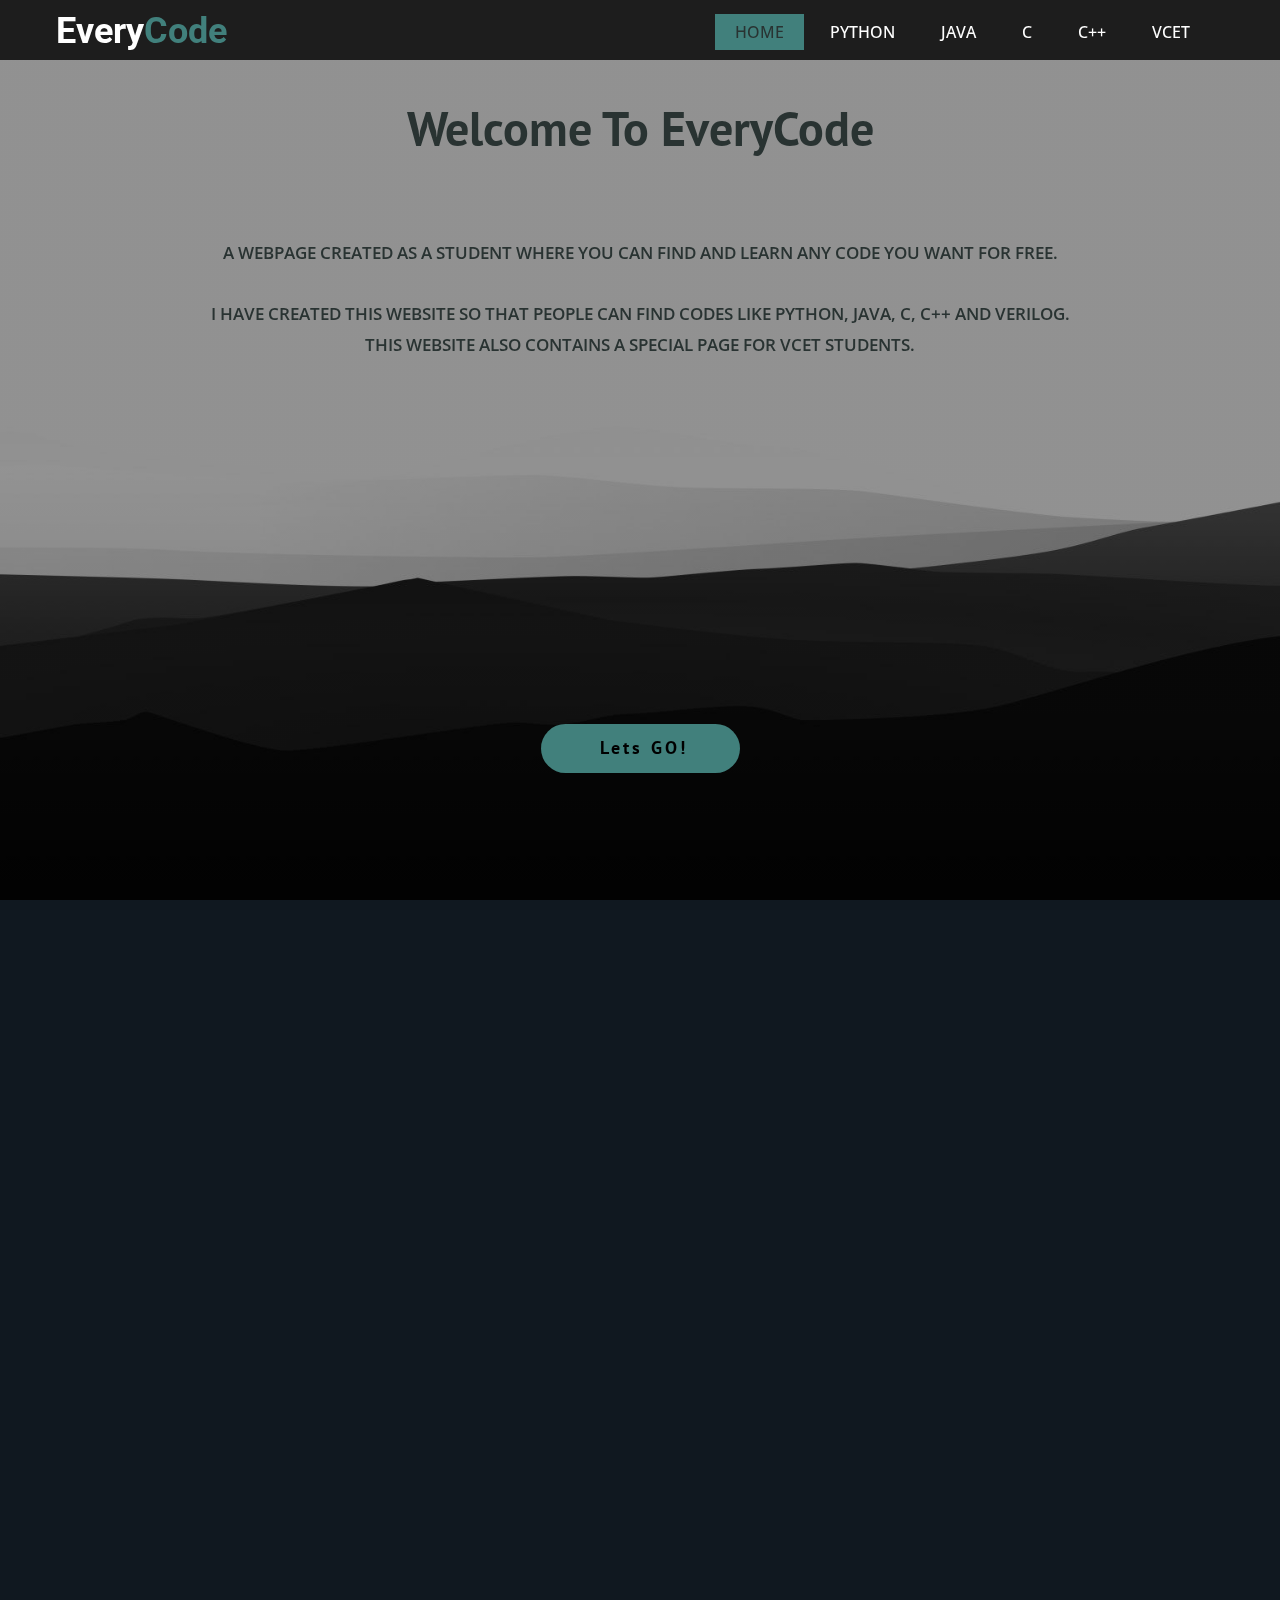
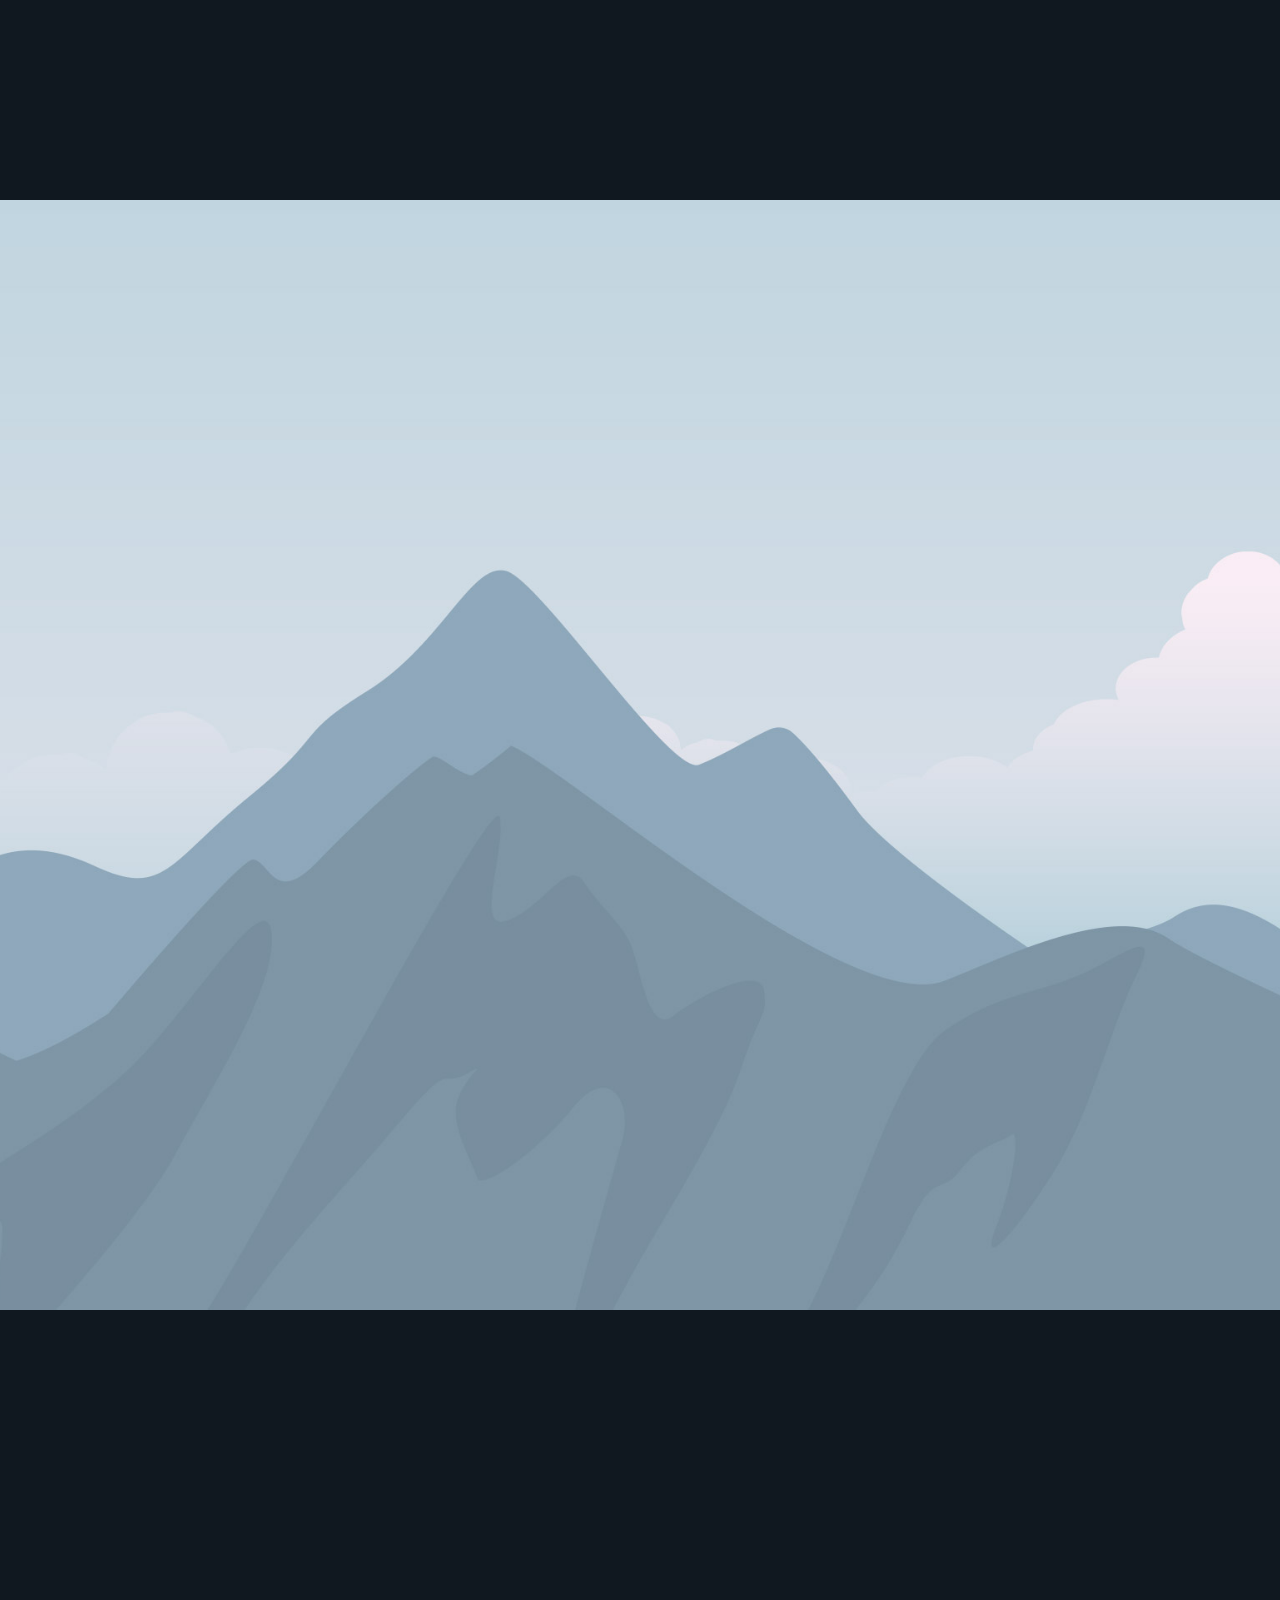
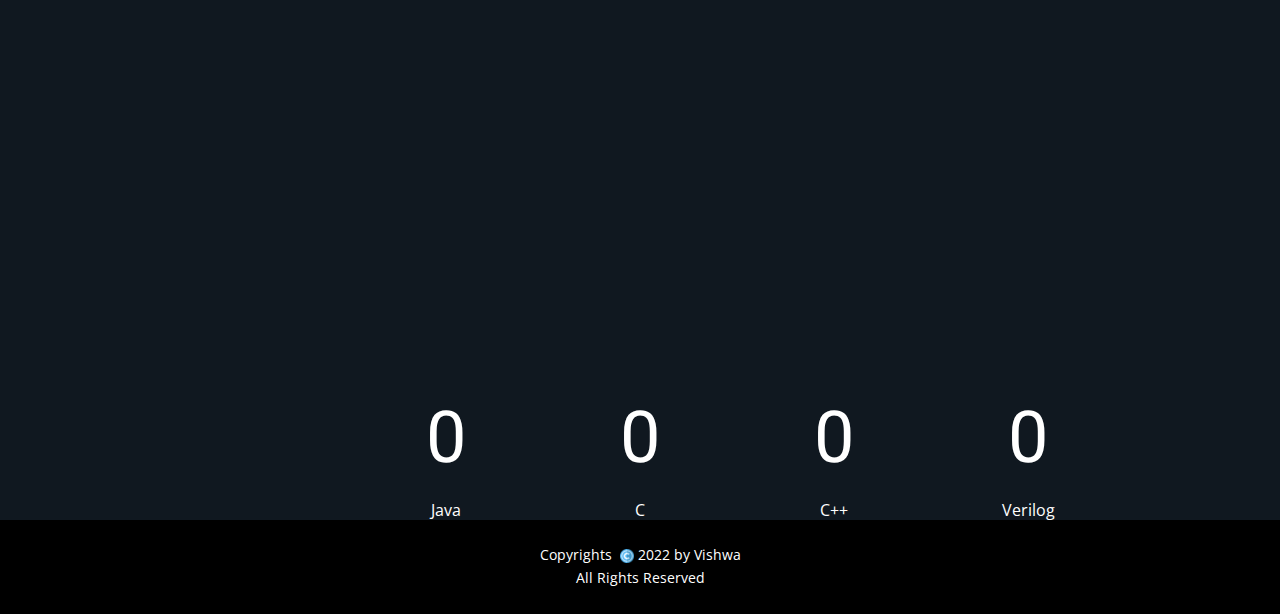
==== commit 09d60cea: "Update index.html" ====
--- a/index.html
+++ b/index.html
@@ -37,7 +37,7 @@
   <header class="u-custom-color-4 u-header u-sticky u-sticky-90e4 u-header" id="sec-464d" data-animation-name=""
     data-animation-duration="0" data-animation-delay="0" data-animation-direction="">
     <div class="u-clearfix u-sheet u-valign-middle-lg u-sheet-1">
-      <a href="index.html"><h2 class="u-text u-text-default u-text-1">Every<span class="u-text-palette-4-dark-2">Code</span></a>
+      <a href="index.html"><h2 class="u-text u-text-default u-text-1" style="background-image: none; font-weight: 700; width: auto; margin: 12px auto 0px -14px;">Every<span class="u-text-palette-4-dark-2">Code</span></a>
       </h2>
       <nav data-position="" class="u-menu u-menu-dropdown u-menu-open-right u-offcanvas u-menu-1">
         <div class="menu-collapse"
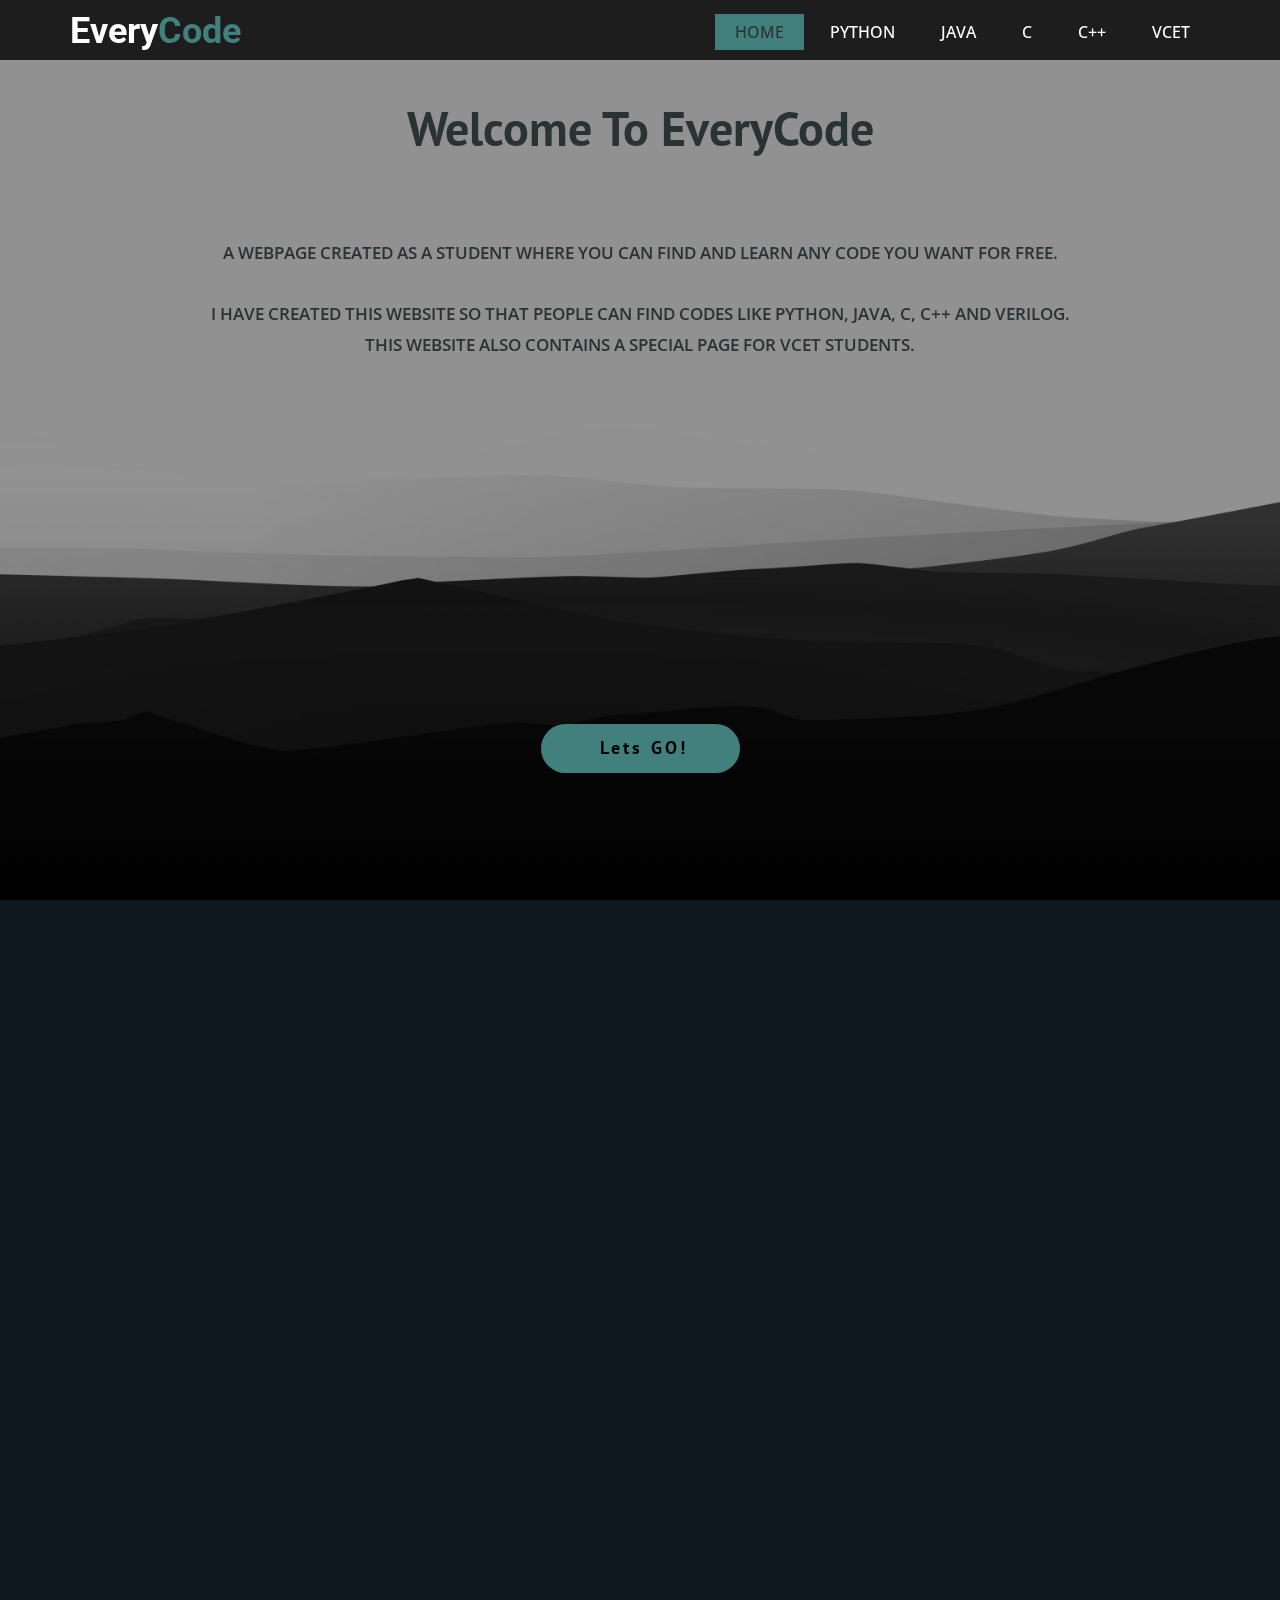
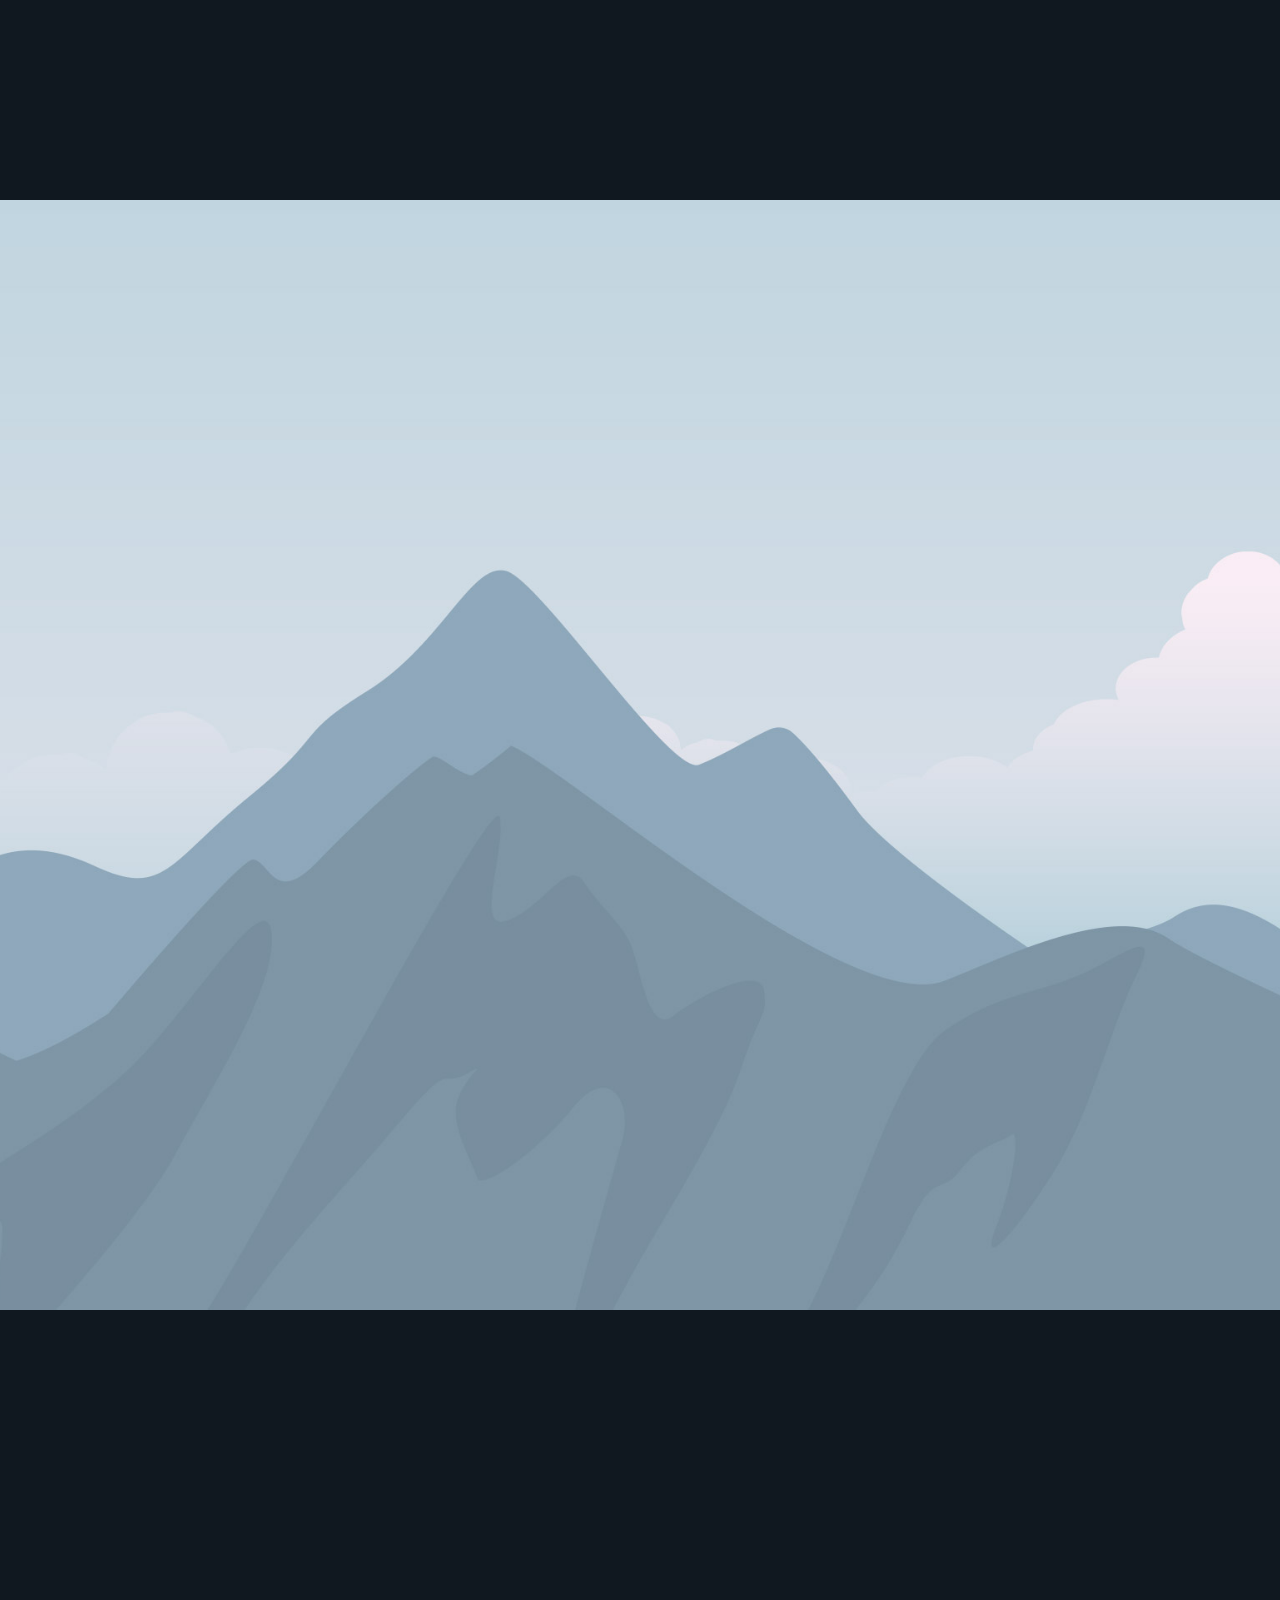
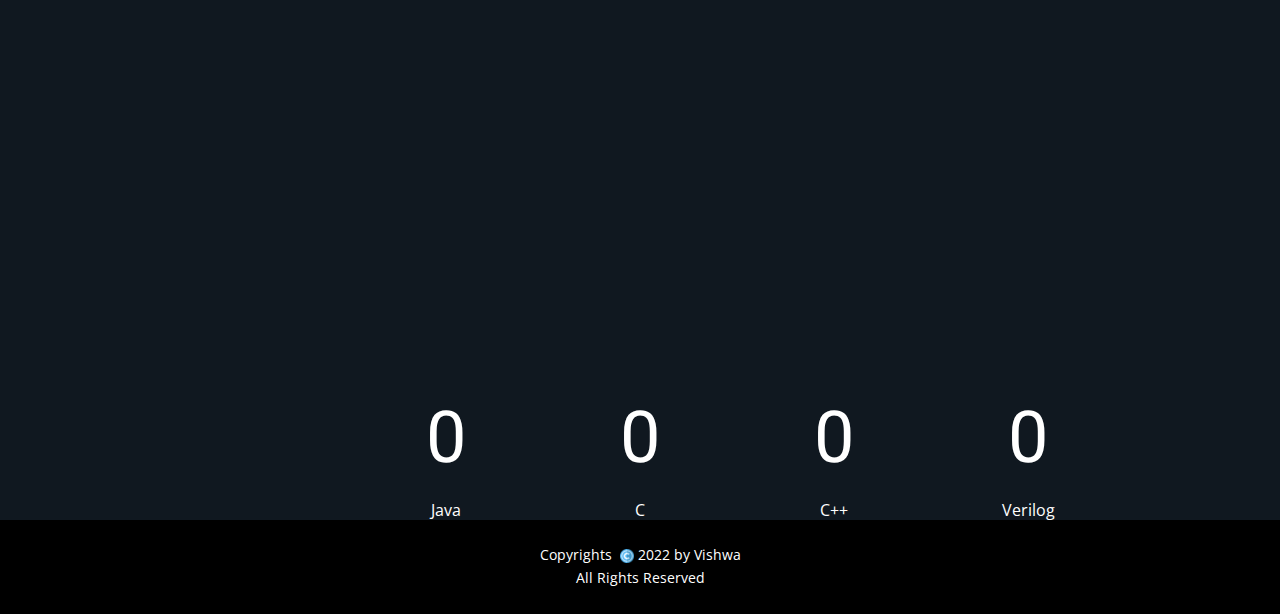
==== commit ecad8817: "Update index.html" ====
--- a/index.html
+++ b/index.html
@@ -37,7 +37,7 @@
   <header class="u-custom-color-4 u-header u-sticky u-sticky-90e4 u-header" id="sec-464d" data-animation-name=""
     data-animation-duration="0" data-animation-delay="0" data-animation-direction="">
     <div class="u-clearfix u-sheet u-valign-middle-lg u-sheet-1">
-      <a href="index.html"><h2 class="u-text u-text-default u-text-1" style="background-image: none; font-weight: 700; width: auto; margin: 12px auto 0px -14px;">Every<span class="u-text-palette-4-dark-2">Code</span></a>
+      <a href="index.html"><h2 class="u-text u-text-default u-text-1" style="background-image: none; font-weight: 700; width: auto; margin: 12px auto 0px 0px;">Every<span class="u-text-palette-4-dark-2">Code</span></a>
       </h2>
       <nav data-position="" class="u-menu u-menu-dropdown u-menu-open-right u-offcanvas u-menu-1">
         <div class="menu-collapse"
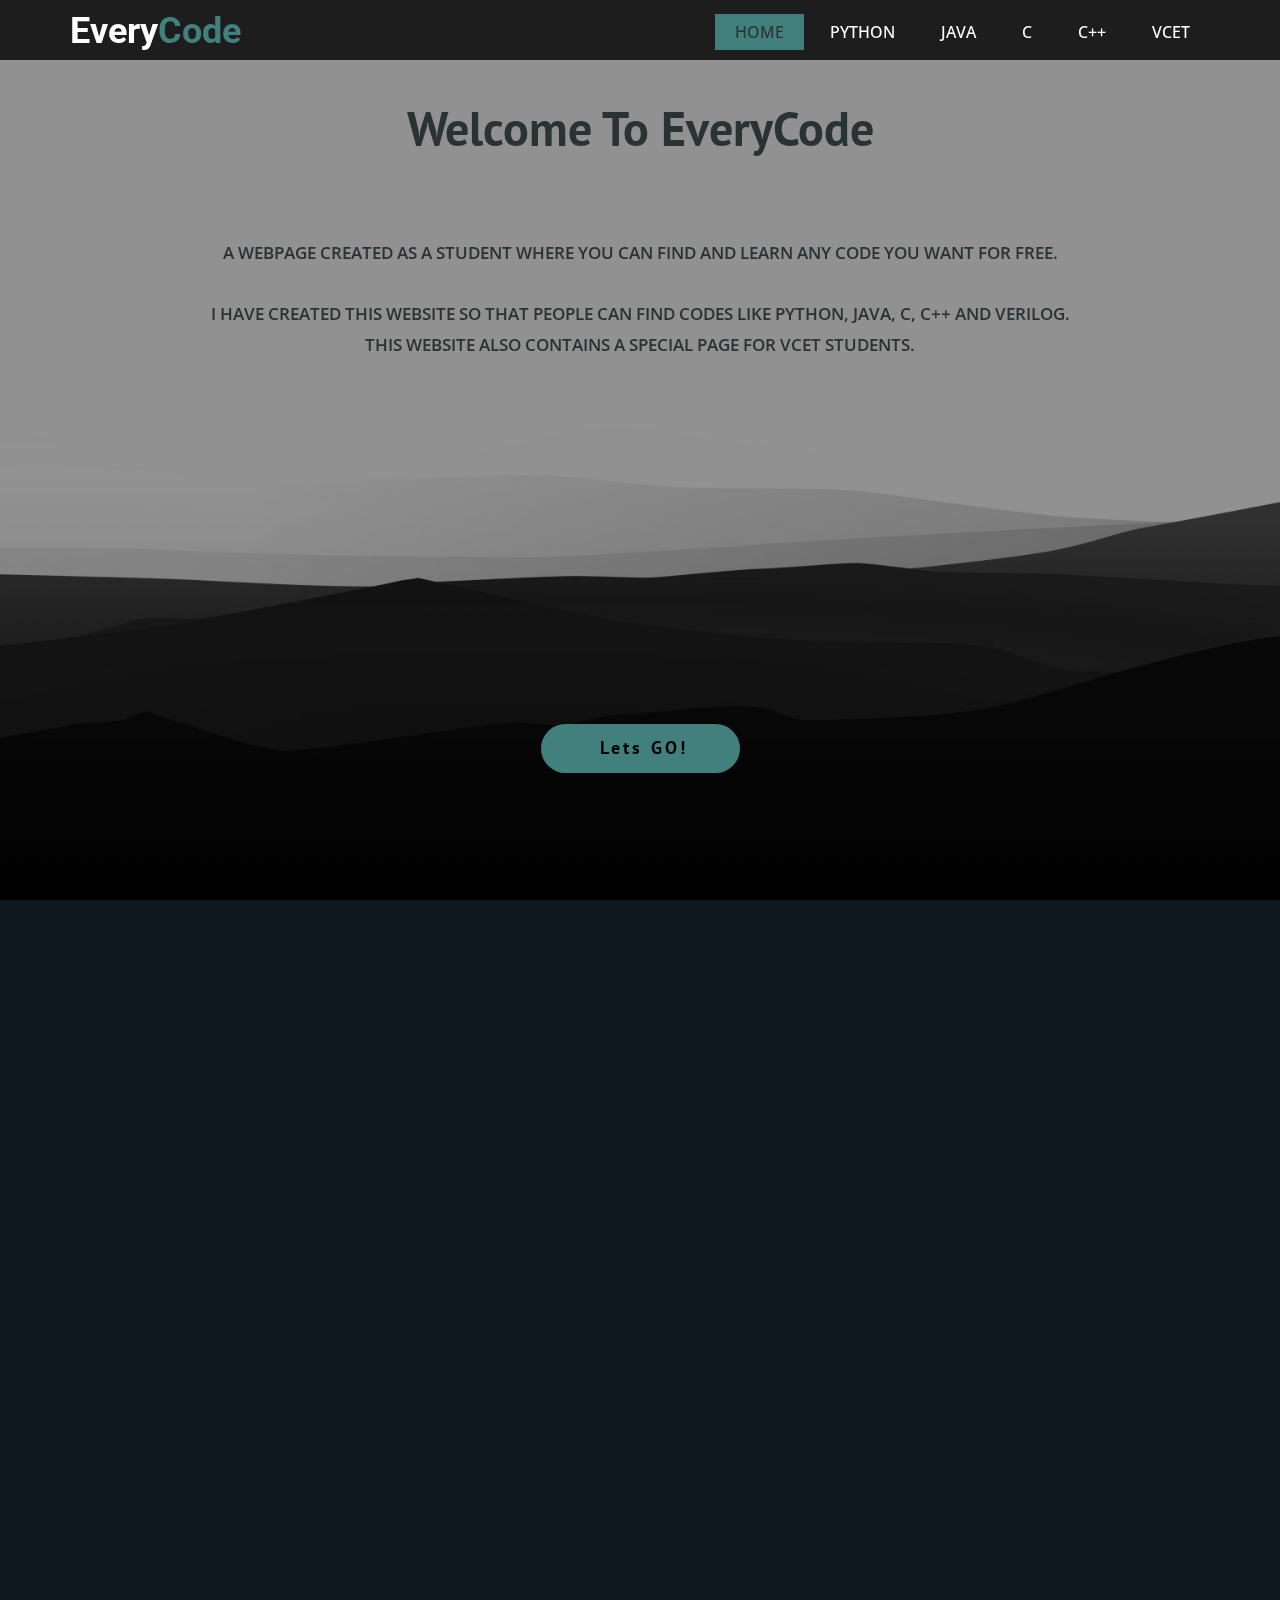
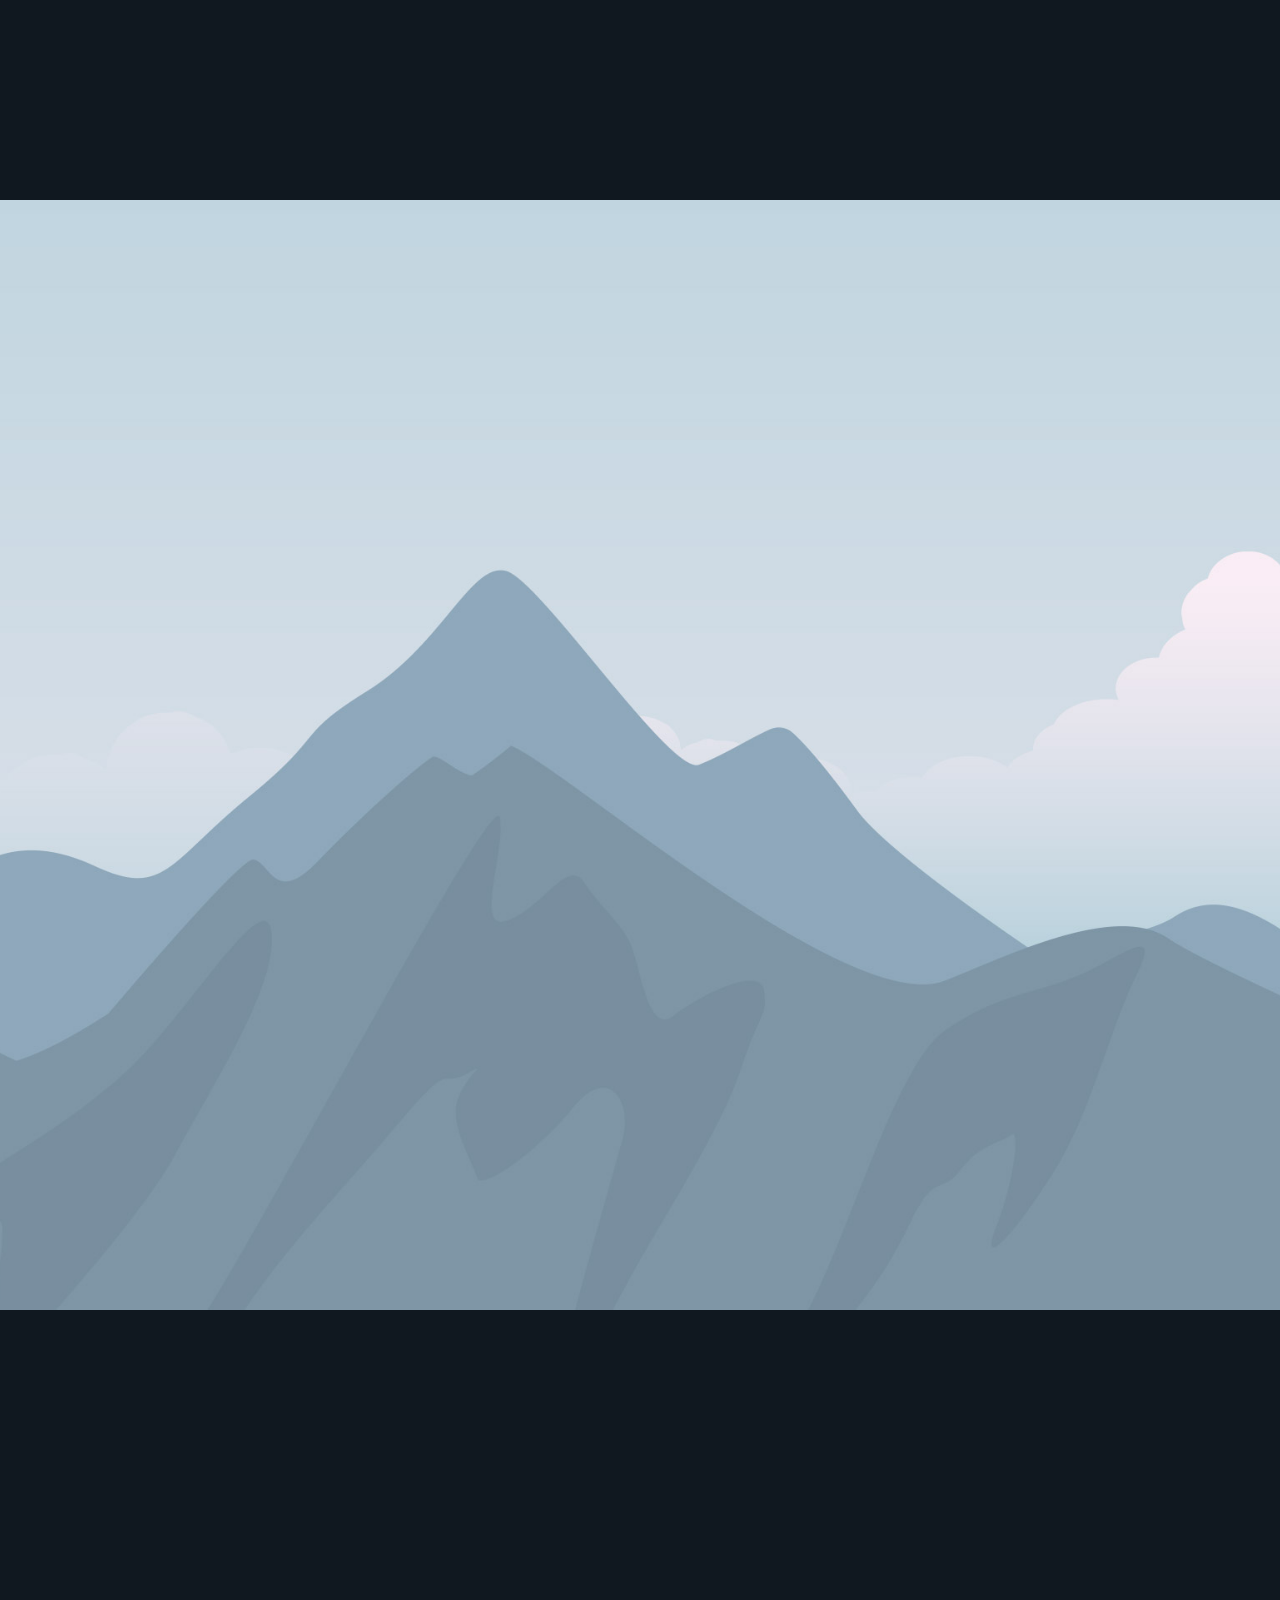
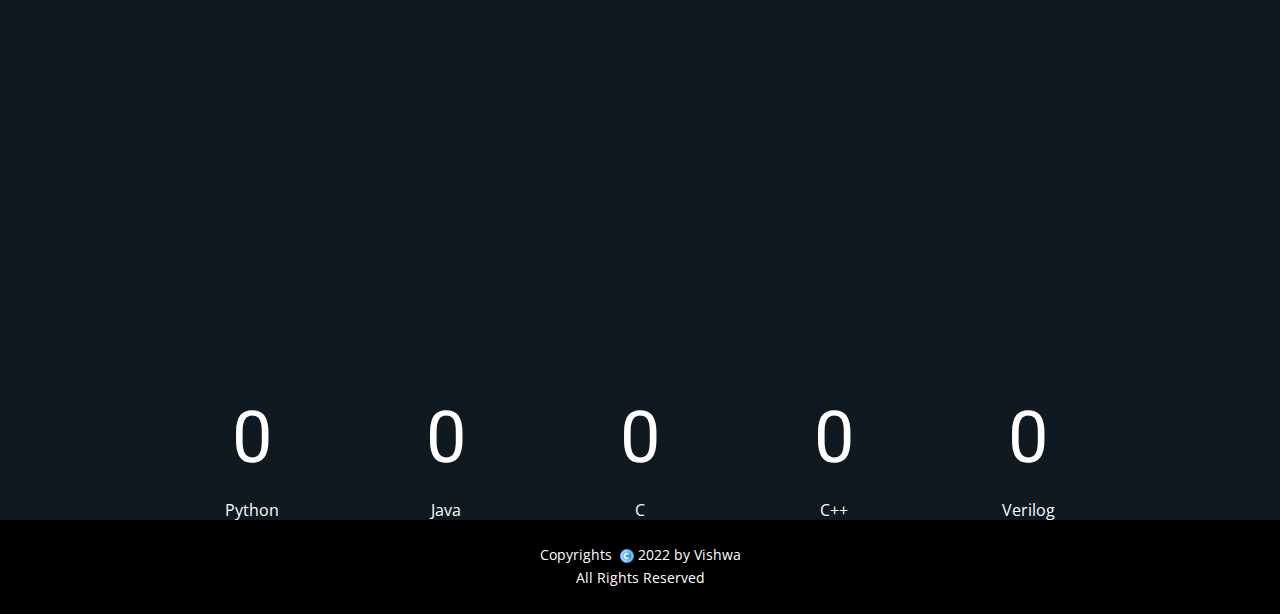
==== commit 1ae7ccf6: "Add files via upload" ====
--- a/index.html
+++ b/index.html
@@ -1,594 +1,596 @@
-<!DOCTYPE html>
-<html style="font-size: 16px;">
-
-<head>
-  <meta name="viewport" content="width=device-width, initial-scale=1.0">
-  <meta charset="utf-8">
-  <meta name="keywords"
-    content="Strategic Planning, We are committed expert partners, Benefits of working with us​, 01, 02, 03, 04, 05, 06, About Us, Simple, Transparent Pricing, It&amp;apos;s Free!, INTUITIVE">
-  <meta name="description" content="">
-  <meta name="page_type" content="np-template-header-footer-from-plugin">
-  <title>EveryCode</title>
-  <link rel="stylesheet" href="nicepage.css" media="screen">
-  <link rel="stylesheet" href="Home.css" media="screen">
-  <script class="u-script" type="text/javascript" src="jquery.js" defer=""></script>
-  <script class="u-script" type="text/javascript" src="nicepage.js" defer=""></script>
-  <meta name="generator" content="Nicepage 4.5.4, nicepage.com">
-  <link id="u-theme-google-font" rel="stylesheet"
-    href="https://fonts.googleapis.com/css?family=Roboto:100,100i,300,300i,400,400i,500,500i,700,700i,900,900i|Open+Sans:300,300i,400,400i,500,500i,600,600i,700,700i,800,800i">
-  <link id="u-page-google-font" rel="stylesheet"
-    href="https://fonts.googleapis.com/css?family=PT+Sans:400,400i,700,700i|Lato:100,100i,300,300i,400,400i,700,700i,900,900i">
-
-
-
-
-
-  <script type="application/ld+json">{
-		"@context": "http://schema.org",
-		"@type": "Organization",
-		"name": ""
-}</script>
-  <meta name="theme-color" content="#478ac9">
-  <meta property="og:title" content="Home">
-  <meta property="og:type" content="website">
-</head>
-
-<body class="u-body u-stick-footer u-xl-mode">
-  <header class="u-custom-color-4 u-header u-sticky u-sticky-90e4 u-header" id="sec-464d" data-animation-name=""
-    data-animation-duration="0" data-animation-delay="0" data-animation-direction="">
-    <div class="u-clearfix u-sheet u-valign-middle-lg u-sheet-1">
-      <a href="index.html"><h2 class="u-text u-text-default u-text-1" style="background-image: none; font-weight: 700; width: auto; margin: 12px auto 0px 0px;">Every<span class="u-text-palette-4-dark-2">Code</span></a>
-      </h2>
-      <nav data-position="" class="u-menu u-menu-dropdown u-menu-open-right u-offcanvas u-menu-1">
-        <div class="menu-collapse"
-          style="font-size: 1rem; letter-spacing: 0px; text-transform: uppercase; font-weight: 500;">
-          <a class="u-button-style u-custom-active-border-color u-custom-active-color u-custom-border u-custom-border-color u-custom-borders u-custom-hover-border-color u-custom-hover-color u-custom-left-right-menu-spacing u-custom-padding-bottom u-custom-text-active-color u-custom-text-color u-custom-text-hover-color u-custom-top-bottom-menu-spacing u-nav-link"
-            href="#" style="font-size: calc(1em + 4px);">
-            <svg class="u-svg-link" viewBox="0 0 24 24">
-              <use xmlns:xlink="http://www.w3.org/1999/xlink" xlink:href="#menu-hamburger"></use>
-            </svg>
-            <svg class="u-svg-content" version="1.1" id="menu-hamburger" viewBox="0 0 16 16" x="0px" y="0px"
-              xmlns:xlink="http://www.w3.org/1999/xlink" xmlns="http://www.w3.org/2000/svg">
-              <g>
-                <rect y="1" width="16" height="2"></rect>
-                <rect y="7" width="16" height="2"></rect>
-                <rect y="13" width="16" height="2"></rect>
-              </g>
-            </svg>
-          </a>
-        </div>
-        <div class="u-custom-menu u-nav-container">
-          <ul class="u-nav u-spacing-2 u-unstyled u-nav-1">
-            <li class="u-nav-item"><a
-                class="u-active-palette-4-dark-2 u-border-active-palette-1-base u-border-hover-palette-1-light-1 u-border-no-left u-border-no-right u-border-no-top u-button-style u-hover-palette-4-dark-2 u-nav-link u-text-active-palette-4-dark-3 u-text-hover-palette-4-dark-3 u-text-white"
-                href="index.html" style="padding: 10px 20px;">Home</a>
-            </li>
-            <li class="u-nav-item"><a
-                class="u-active-palette-4-dark-2 u-border-active-palette-1-base u-border-hover-palette-1-light-1 u-border-no-left u-border-no-right u-border-no-top u-button-style u-hover-palette-4-dark-2 u-nav-link u-text-active-palette-4-dark-3 u-text-hover-palette-4-dark-3 u-text-white"
-                href="Python.html" style="padding: 10px 20px;">Python</a>
-            </li>
-            <li class="u-nav-item"><a
-                class="u-active-palette-4-dark-2 u-border-active-palette-1-base u-border-hover-palette-1-light-1 u-border-no-left u-border-no-right u-border-no-top u-button-style u-hover-palette-4-dark-2 u-nav-link u-text-active-palette-4-dark-3 u-text-hover-palette-4-dark-3 u-text-white"
-                href="Java.html" style="padding: 10px 20px;">Java</a>
-            </li>
-            <li class="u-nav-item"><a
-                class="u-active-palette-4-dark-2 u-border-active-palette-1-base u-border-hover-palette-1-light-1 u-border-no-left u-border-no-right u-border-no-top u-button-style u-hover-palette-4-dark-2 u-nav-link u-text-active-palette-4-dark-3 u-text-hover-palette-4-dark-3 u-text-white"
-                href="C.html" style="padding: 10px 20px;">C</a>
-            </li>
-            <li class="u-nav-item"><a
-                class="u-active-palette-4-dark-2 u-border-active-palette-1-base u-border-hover-palette-1-light-1 u-border-no-left u-border-no-right u-border-no-top u-button-style u-hover-palette-4-dark-2 u-nav-link u-text-active-palette-4-dark-3 u-text-hover-palette-4-dark-3 u-text-white"
-                href="Cpp.html" style="padding: 10px 20px;">C++</a>
-            </li>
-            <li class="u-nav-item"><a
-                class="u-active-palette-4-dark-2 u-border-active-palette-1-base u-border-hover-palette-1-light-1 u-border-no-left u-border-no-right u-border-no-top u-button-style u-hover-palette-4-dark-2 u-nav-link u-text-active-palette-4-dark-3 u-text-hover-palette-4-dark-3 u-text-white"
-                href="Vcet.html" .html" style="padding: 10px 20px;">VCET</a>
-            </li>
-          </ul>
-        </div>
-        <div class="u-custom-menu u-nav-container-collapse">
-          <div class="u-black u-container-style u-inner-container-layout u-opacity u-opacity-95 u-sidenav">
-            <div class="u-inner-container-layout u-sidenav-overflow">
-              <div class="u-menu-close u-menu-close-1"></div>
-              <ul
-                class="u-align-center u-nav u-popupmenu-items u-text-active-palette-4-dark-2 u-text-hover-palette-4-dark-2 u-unstyled u-nav-2">
-                <li class="u-nav-item"><a class="u-button-style u-nav-link" href="index.html"
-                    style="padding: 10px;">Home</a>
-                </li>
-                <li class="u-nav-item"><a class="u-button-style u-nav-link" href="Python.html"
-                    style="padding: 10px;">Python</a>
-                </li>
-                <li class="u-nav-item"><a class="u-button-style u-nav-link" href="Java.html"
-                    style="padding: 10px;">Java</a>
-                </li>
-                <li class="u-nav-item"><a class="u-button-style u-nav-link" href="C.html" style="padding: 10px;">C</a>
-                </li>
-                <li class="u-nav-item"><a class="u-button-style u-nav-link" href="Cpp.html"
-                    style="padding: 10px;">C++</a>
-                </li>
-                <li class="u-nav-item"><a class="u-button-style u-nav-link" href="Vcet.html"
-                    style="padding: 10px;">VCET</a>
-                </li>
-              </ul>
-            </div>
-          </div>
-          <div class="u-black u-menu-overlay u-opacity u-opacity-70"></div>
-        </div>
-      </nav>
-    </div>
-    <style class="u-sticky-style" data-style-id="90e4">
-      .u-sticky-fixed.u-sticky-90e4:before,
-      .u-body.u-sticky-fixed .u-sticky-90e4:before {
-        borders: top right bottom left !important
-      }
-    </style>
-  </header>
-  <section class="u-align-center u-clearfix u-image u-shading u-section-1" id="sec-c046" data-image-width="1920"
-    data-image-height="1080">
-    <div class="u-clearfix u-sheet u-sheet-1">
-      <h3 class="u-align-center u-custom-font u-font-pt-sans u-text u-text-palette-4-dark-3 u-text-1"
-        data-animation-name="flipIn" data-animation-duration="1000" data-animation-direction="X"
-        data-animation-delay="0">Welcome To ​EveryCode </h3>
-      <div class="u-list u-list-1">
-        <div class="u-repeater u-repeater-1"></div>
-      </div>
-      <p class="u-align-center u-text u-text-palette-5-dark-1 u-text-2" data-animation-name="flipIn"
-        data-animation-duration="1000" data-animation-direction="X">
-        <span class="u-text-palette-4-dark-3"> A Webpage Created As A Student Where You Can Find And Learn Any Code You
-          Want For Free.</span>
-        <br>
-        <br>
-        <span class="u-text-palette-4-dark-3"> i have created this website so that people can find codes like python,
-          java, c, c++ and verilog.</span>
-        <br>
-        <span class="u-text-palette-4-dark-3"> this website also contains a special page for vcet students.</span>
-        <br>
-        <span class="u-text-palette-4-dark-3"></span>
-        <br>
-      </p>
-      <a href="Home.html#carousel_88e1" data-page-id="28569988"
-        class="u-active-palette-5-dark-3 u-border-none u-btn u-btn-round u-button-style u-custom-font u-font-pt-sans u-hover-feature u-hover-white u-palette-4-dark-2 u-radius-30 u-text-active-black u-text-black u-text-hover-black u-btn-1"
-        data-animation-name="flipIn" data-animation-duration="1500" data-animation-direction="X">&nbsp;​Lets GO!</a>
-    </div>
-
-  </section>
-  <section class="u-align-center u-clearfix u-section-2" id="sec-5b7b">
-    <div class="u-clearfix u-sheet u-sheet-1">
-      <h1 class="u-text u-text-default u-text-1" data-animation-name="customAnimationIn" data-animation-duration="1500"
-        data-animation-direction="X">Our Team</h1>
-      <p class="u-text u-text-default u-text-2" data-animation-name="customAnimationIn" data-animation-duration="1500">
-        TEXT</p>
-      <div class="u-expanded-width u-list u-list-1">
-        <div class="u-repeater u-repeater-1">
-          <div class="u-align-center u-container-style u-list-item u-repeater-item u-list-item-1"
-            data-animation-name="customAnimationIn" data-animation-duration="1500">
-            <div class="u-container-layout u-similar-container u-valign-top u-container-layout-1">
-              <div alt="" class="u-image u-image-circle u-image-1" data-image-width="460" data-image-height="460"></div>
-              <h4 class="u-align-center u-text u-text-default u-text-3">Vishwa</h4>
-              <p class="u-text u-text-default u-text-palette-2-base u-text-4">Founder</p>
-              <p class="u-text u-text-5"> "knowledge, Learning Is An Eternal Thing"<br>
-                <br>Created Of This Website For Helping Others With The Programming Codes
-              </p>
-              <div class="u-social-icons u-spacing-10 u-social-icons-1">
-                <a class="u-social-url" target="_blank" href=""><span
-                    class="u-icon u-icon-circle u-social-facebook u-social-icon u-icon-1">
-                    <svg class="u-svg-link" preserveAspectRatio="xMidYMin slice" viewBox="0 0 112 112" style="">
-                      <use xmlns:xlink="http://www.w3.org/1999/xlink" xlink:href="#svg-7a73"></use>
-                    </svg>
-                    <svg x="0px" y="0px" viewBox="0 0 112 112" id="svg-7a73" class="u-svg-content">
-                      <path
-                        d="M75.5,28.8H65.4c-1.5,0-4,0.9-4,4.3v9.4h13.9l-1.5,15.8H61.4v45.1H42.8V58.3h-8.8V42.4h8.8V32.2 c0-7.4,3.4-18.8,18.8-18.8h13.8v15.4H75.5z">
-                      </path>
-                    </svg>
-                  </span>
-                </a>
-                <a class="u-social-url" target="_blank" href=""><span
-                    class="u-icon u-icon-circle u-social-icon u-social-twitter u-icon-2">
-                    <svg class="u-svg-link" preserveAspectRatio="xMidYMin slice" viewBox="0 0 112 112" style="">
-                      <use xmlns:xlink="http://www.w3.org/1999/xlink" xlink:href="#svg-3fbc"></use>
-                    </svg>
-                    <svg x="0px" y="0px" viewBox="0 0 112 112" id="svg-3fbc" class="u-svg-content">
-                      <path
-                        d="M92.2,38.2c0,0.8,0,1.6,0,2.3c0,24.3-18.6,52.4-52.6,52.4c-10.6,0.1-20.2-2.9-28.5-8.2 c1.4,0.2,2.9,0.2,4.4,0.2c8.7,0,16.7-2.9,23-7.9c-8.1-0.2-14.9-5.5-17.3-12.8c1.1,0.2,2.4,0.2,3.4,0.2c1.6,0,3.3-0.2,4.8-0.7 c-8.4-1.6-14.9-9.2-14.9-18c0-0.2,0-0.2,0-0.2c2.5,1.4,5.4,2.2,8.4,2.3c-5-3.3-8.3-8.9-8.3-15.4c0-3.4,1-6.5,2.5-9.2 c9.1,11.1,22.7,18.5,38,19.2c-0.2-1.4-0.4-2.8-0.4-4.3c0.1-10,8.3-18.2,18.5-18.2c5.4,0,10.1,2.2,13.5,5.7c4.3-0.8,8.1-2.3,11.7-4.5 c-1.4,4.3-4.3,7.9-8.1,10.1c3.7-0.4,7.3-1.4,10.6-2.9C98.9,32.3,95.7,35.5,92.2,38.2z">
-                      </path>
-                    </svg>
-                  </span>
-                </a>
-                <a class="u-social-url" target="_blank" href=""><span
-                    class="u-icon u-icon-circle u-social-icon u-social-instagram u-icon-3">
-                    <svg class="u-svg-link" preserveAspectRatio="xMidYMin slice" viewBox="0 0 112 112" style="">
-                      <use xmlns:xlink="http://www.w3.org/1999/xlink" xlink:href="#svg-4bc0"></use>
-                    </svg>
-                    <svg x="0px" y="0px" viewBox="0 0 112 112" id="svg-4bc0" class="u-svg-content">
-                      <path
-                        d="M55.9,32.9c-12.8,0-23.2,10.4-23.2,23.2s10.4,23.2,23.2,23.2s23.2-10.4,23.2-23.2S68.7,32.9,55.9,32.9z M55.9,69.4c-7.4,0-13.3-6-13.3-13.3c-0.1-7.4,6-13.3,13.3-13.3s13.3,6,13.3,13.3C69.3,63.5,63.3,69.4,55.9,69.4z">
-                      </path>
-                      <path
-                        d="M79.7,26.8c-3,0-5.4,2.5-5.4,5.4s2.5,5.4,5.4,5.4c3,0,5.4-2.5,5.4-5.4S82.7,26.8,79.7,26.8z">
-                      </path>
-                      <path
-                        d="M78.2,11H33.5C21,11,10.8,21.3,10.8,33.7v44.7c0,12.6,10.2,22.8,22.7,22.8h44.7c12.6,0,22.7-10.2,22.7-22.7 V33.7C100.8,21.1,90.6,11,78.2,11z M91,78.4c0,7.1-5.8,12.8-12.8,12.8H33.5c-7.1,0-12.8-5.8-12.8-12.8V33.7 c0-7.1,5.8-12.8,12.8-12.8h44.7c7.1,0,12.8,5.8,12.8,12.8V78.4z">
-                      </path>
-                    </svg>
-                  </span>
-                </a>
-                <a class="u-social-url" target="_blank" href="#"><span
-                    class="u-icon u-icon-circle u-social-icon u-social-linkedin u-icon-4">
-                    <svg class="u-svg-link" preserveAspectRatio="xMidYMin slice" viewBox="0 0 112 112" style="">
-                      <use xmlns:xlink="http://www.w3.org/1999/xlink" xlink:href="#svg-1cc8"></use>
-                    </svg>
-                    <svg x="0px" y="0px" viewBox="0 0 112 112" id="svg-1cc8" class="u-svg-content">
-                      <path
-                        d="M33.8,96.8H14.5v-58h19.3V96.8z M24.1,30.9L24.1,30.9c-6.6,0-10.8-4.5-10.8-10.1c0-5.8,4.3-10.1,10.9-10.1 S34.9,15,35.1,20.8C35.1,26.4,30.8,30.9,24.1,30.9z M103.3,96.8H84.1v-31c0-7.8-2.7-13.1-9.8-13.1c-5.3,0-8.5,3.6-9.9,7.1 c-0.6,1.3-0.6,3-0.6,4.8V97H44.5c0,0,0.3-52.6,0-58h19.3v8.2c2.6-3.9,7.2-9.6,17.4-9.6c12.7,0,22.2,8.4,22.2,26.1V96.8z">
-                      </path>
-                    </svg>
-                  </span>
-                </a>
-              </div>
-            </div>
-          </div>
-          <div class="u-align-center u-container-style u-list-item u-repeater-item u-list-item-2"
-            data-animation-name="customAnimationIn" data-animation-duration="1500">
-            <div class="u-container-layout u-similar-container u-valign-top u-container-layout-2">
-              <div alt="" class="u-image u-image-circle u-image-2" data-image-width="1280" data-image-height="774">
-              </div>
-              <h4 class="u-align-center u-text u-text-default u-text-6">K G Varun Rai</h4>
-              <p class="u-text u-text-default u-text-palette-2-base u-text-7">Maintainer</p>
-              <p class="u-text u-text-8">""<br>
-                <br>Maintainer Of Java Webpage
-              </p>
-              <div class="u-social-icons u-spacing-10 u-social-icons-2">
-                <a class="u-social-url" target="_blank" href=""><span
-                    class="u-icon u-icon-circle u-social-facebook u-social-icon u-icon-5">
-                    <svg class="u-svg-link" preserveAspectRatio="xMidYMin slice" viewBox="0 0 112 112" style="">
-                      <use xmlns:xlink="http://www.w3.org/1999/xlink" xlink:href="#svg-7a73"></use>
-                    </svg>
-                    <svg x="0px" y="0px" viewBox="0 0 112 112" id="svg-7a73" class="u-svg-content">
-                      <path
-                        d="M75.5,28.8H65.4c-1.5,0-4,0.9-4,4.3v9.4h13.9l-1.5,15.8H61.4v45.1H42.8V58.3h-8.8V42.4h8.8V32.2 c0-7.4,3.4-18.8,18.8-18.8h13.8v15.4H75.5z">
-                      </path>
-                    </svg>
-                  </span>
-                </a>
-                <a class="u-social-url" target="_blank" href=""><span
-                    class="u-icon u-icon-circle u-social-icon u-social-twitter u-icon-6">
-                    <svg class="u-svg-link" preserveAspectRatio="xMidYMin slice" viewBox="0 0 112 112" style="">
-                      <use xmlns:xlink="http://www.w3.org/1999/xlink" xlink:href="#svg-3fbc"></use>
-                    </svg>
-                    <svg x="0px" y="0px" viewBox="0 0 112 112" id="svg-3fbc" class="u-svg-content">
-                      <path
-                        d="M92.2,38.2c0,0.8,0,1.6,0,2.3c0,24.3-18.6,52.4-52.6,52.4c-10.6,0.1-20.2-2.9-28.5-8.2 c1.4,0.2,2.9,0.2,4.4,0.2c8.7,0,16.7-2.9,23-7.9c-8.1-0.2-14.9-5.5-17.3-12.8c1.1,0.2,2.4,0.2,3.4,0.2c1.6,0,3.3-0.2,4.8-0.7 c-8.4-1.6-14.9-9.2-14.9-18c0-0.2,0-0.2,0-0.2c2.5,1.4,5.4,2.2,8.4,2.3c-5-3.3-8.3-8.9-8.3-15.4c0-3.4,1-6.5,2.5-9.2 c9.1,11.1,22.7,18.5,38,19.2c-0.2-1.4-0.4-2.8-0.4-4.3c0.1-10,8.3-18.2,18.5-18.2c5.4,0,10.1,2.2,13.5,5.7c4.3-0.8,8.1-2.3,11.7-4.5 c-1.4,4.3-4.3,7.9-8.1,10.1c3.7-0.4,7.3-1.4,10.6-2.9C98.9,32.3,95.7,35.5,92.2,38.2z">
-                      </path>
-                    </svg>
-                  </span>
-                </a>
-                <a class="u-social-url" target="_blank" href=""><span
-                    class="u-icon u-icon-circle u-social-icon u-social-instagram u-icon-7">
-                    <svg class="u-svg-link" preserveAspectRatio="xMidYMin slice" viewBox="0 0 112 112" style="">
-                      <use xmlns:xlink="http://www.w3.org/1999/xlink" xlink:href="#svg-4bc0"></use>
-                    </svg>
-                    <svg x="0px" y="0px" viewBox="0 0 112 112" id="svg-4bc0" class="u-svg-content">
-                      <path
-                        d="M55.9,32.9c-12.8,0-23.2,10.4-23.2,23.2s10.4,23.2,23.2,23.2s23.2-10.4,23.2-23.2S68.7,32.9,55.9,32.9z M55.9,69.4c-7.4,0-13.3-6-13.3-13.3c-0.1-7.4,6-13.3,13.3-13.3s13.3,6,13.3,13.3C69.3,63.5,63.3,69.4,55.9,69.4z">
-                      </path>
-                      <path
-                        d="M79.7,26.8c-3,0-5.4,2.5-5.4,5.4s2.5,5.4,5.4,5.4c3,0,5.4-2.5,5.4-5.4S82.7,26.8,79.7,26.8z">
-                      </path>
-                      <path
-                        d="M78.2,11H33.5C21,11,10.8,21.3,10.8,33.7v44.7c0,12.6,10.2,22.8,22.7,22.8h44.7c12.6,0,22.7-10.2,22.7-22.7 V33.7C100.8,21.1,90.6,11,78.2,11z M91,78.4c0,7.1-5.8,12.8-12.8,12.8H33.5c-7.1,0-12.8-5.8-12.8-12.8V33.7 c0-7.1,5.8-12.8,12.8-12.8h44.7c7.1,0,12.8,5.8,12.8,12.8V78.4z">
-                      </path>
-                    </svg>
-                  </span>
-                </a>
-                <a class="u-social-url" target="_blank" href="#"><span
-                    class="u-icon u-icon-circle u-social-icon u-social-linkedin u-icon-8">
-                    <svg class="u-svg-link" preserveAspectRatio="xMidYMin slice" viewBox="0 0 112 112" style="">
-                      <use xmlns:xlink="http://www.w3.org/1999/xlink" xlink:href="#svg-1cc8"></use>
-                    </svg>
-                    <svg x="0px" y="0px" viewBox="0 0 112 112" id="svg-1cc8" class="u-svg-content">
-                      <path
-                        d="M33.8,96.8H14.5v-58h19.3V96.8z M24.1,30.9L24.1,30.9c-6.6,0-10.8-4.5-10.8-10.1c0-5.8,4.3-10.1,10.9-10.1 S34.9,15,35.1,20.8C35.1,26.4,30.8,30.9,24.1,30.9z M103.3,96.8H84.1v-31c0-7.8-2.7-13.1-9.8-13.1c-5.3,0-8.5,3.6-9.9,7.1 c-0.6,1.3-0.6,3-0.6,4.8V97H44.5c0,0,0.3-52.6,0-58h19.3v8.2c2.6-3.9,7.2-9.6,17.4-9.6c12.7,0,22.2,8.4,22.2,26.1V96.8z">
-                      </path>
-                    </svg>
-                  </span>
-                </a>
-              </div>
-            </div>
-          </div>
-          <div class="u-align-center u-container-style u-list-item u-repeater-item u-list-item-3"
-            data-animation-name="customAnimationIn" data-animation-duration="1500">
-            <div class="u-container-layout u-similar-container u-valign-top u-container-layout-3">
-              <div alt="" class="u-image u-image-circle u-image-3" data-image-width="1280" data-image-height="774">
-              </div>
-              <h4 class="u-align-center u-text u-text-default u-text-9">Thanmaya H Rao</h4>
-              <p class="u-text u-text-default u-text-palette-2-base u-text-10">Maintainer</p>
-              <p class="u-text u-text-11">""<br>
-                <br>Maintainer Of Verilog Webpage&nbsp;
-              </p>
-              <div class="u-social-icons u-spacing-10 u-social-icons-3">
-                <a class="u-social-url" target="_blank" href=""><span
-                    class="u-icon u-icon-circle u-social-facebook u-social-icon u-icon-9">
-                    <svg class="u-svg-link" preserveAspectRatio="xMidYMin slice" viewBox="0 0 112 112" style="">
-                      <use xmlns:xlink="http://www.w3.org/1999/xlink" xlink:href="#svg-7a73"></use>
-                    </svg>
-                    <svg x="0px" y="0px" viewBox="0 0 112 112" id="svg-7a73" class="u-svg-content">
-                      <path
-                        d="M75.5,28.8H65.4c-1.5,0-4,0.9-4,4.3v9.4h13.9l-1.5,15.8H61.4v45.1H42.8V58.3h-8.8V42.4h8.8V32.2 c0-7.4,3.4-18.8,18.8-18.8h13.8v15.4H75.5z">
-                      </path>
-                    </svg>
-                  </span>
-                </a>
-                <a class="u-social-url" target="_blank" href=""><span
-                    class="u-icon u-icon-circle u-social-icon u-social-twitter u-icon-10">
-                    <svg class="u-svg-link" preserveAspectRatio="xMidYMin slice" viewBox="0 0 112 112" style="">
-                      <use xmlns:xlink="http://www.w3.org/1999/xlink" xlink:href="#svg-3fbc"></use>
-                    </svg>
-                    <svg x="0px" y="0px" viewBox="0 0 112 112" id="svg-3fbc" class="u-svg-content">
-                      <path
-                        d="M92.2,38.2c0,0.8,0,1.6,0,2.3c0,24.3-18.6,52.4-52.6,52.4c-10.6,0.1-20.2-2.9-28.5-8.2 c1.4,0.2,2.9,0.2,4.4,0.2c8.7,0,16.7-2.9,23-7.9c-8.1-0.2-14.9-5.5-17.3-12.8c1.1,0.2,2.4,0.2,3.4,0.2c1.6,0,3.3-0.2,4.8-0.7 c-8.4-1.6-14.9-9.2-14.9-18c0-0.2,0-0.2,0-0.2c2.5,1.4,5.4,2.2,8.4,2.3c-5-3.3-8.3-8.9-8.3-15.4c0-3.4,1-6.5,2.5-9.2 c9.1,11.1,22.7,18.5,38,19.2c-0.2-1.4-0.4-2.8-0.4-4.3c0.1-10,8.3-18.2,18.5-18.2c5.4,0,10.1,2.2,13.5,5.7c4.3-0.8,8.1-2.3,11.7-4.5 c-1.4,4.3-4.3,7.9-8.1,10.1c3.7-0.4,7.3-1.4,10.6-2.9C98.9,32.3,95.7,35.5,92.2,38.2z">
-                      </path>
-                    </svg>
-                  </span>
-                </a>
-                <a class="u-social-url" target="_blank" href=""><span
-                    class="u-icon u-icon-circle u-social-icon u-social-instagram u-icon-11">
-                    <svg class="u-svg-link" preserveAspectRatio="xMidYMin slice" viewBox="0 0 112 112" style="">
-                      <use xmlns:xlink="http://www.w3.org/1999/xlink" xlink:href="#svg-4bc0"></use>
-                    </svg>
-                    <svg x="0px" y="0px" viewBox="0 0 112 112" id="svg-4bc0" class="u-svg-content">
-                      <path
-                        d="M55.9,32.9c-12.8,0-23.2,10.4-23.2,23.2s10.4,23.2,23.2,23.2s23.2-10.4,23.2-23.2S68.7,32.9,55.9,32.9z M55.9,69.4c-7.4,0-13.3-6-13.3-13.3c-0.1-7.4,6-13.3,13.3-13.3s13.3,6,13.3,13.3C69.3,63.5,63.3,69.4,55.9,69.4z">
-                      </path>
-                      <path
-                        d="M79.7,26.8c-3,0-5.4,2.5-5.4,5.4s2.5,5.4,5.4,5.4c3,0,5.4-2.5,5.4-5.4S82.7,26.8,79.7,26.8z">
-                      </path>
-                      <path
-                        d="M78.2,11H33.5C21,11,10.8,21.3,10.8,33.7v44.7c0,12.6,10.2,22.8,22.7,22.8h44.7c12.6,0,22.7-10.2,22.7-22.7 V33.7C100.8,21.1,90.6,11,78.2,11z M91,78.4c0,7.1-5.8,12.8-12.8,12.8H33.5c-7.1,0-12.8-5.8-12.8-12.8V33.7 c0-7.1,5.8-12.8,12.8-12.8h44.7c7.1,0,12.8,5.8,12.8,12.8V78.4z">
-                      </path>
-                    </svg>
-                  </span>
-                </a>
-                <a class="u-social-url" target="_blank" href="#"><span
-                    class="u-icon u-icon-circle u-social-icon u-social-linkedin u-icon-12">
-                    <svg class="u-svg-link" preserveAspectRatio="xMidYMin slice" viewBox="0 0 112 112" style="">
-                      <use xmlns:xlink="http://www.w3.org/1999/xlink" xlink:href="#svg-1cc8"></use>
-                    </svg>
-                    <svg x="0px" y="0px" viewBox="0 0 112 112" id="svg-1cc8" class="u-svg-content">
-                      <path
-                        d="M33.8,96.8H14.5v-58h19.3V96.8z M24.1,30.9L24.1,30.9c-6.6,0-10.8-4.5-10.8-10.1c0-5.8,4.3-10.1,10.9-10.1 S34.9,15,35.1,20.8C35.1,26.4,30.8,30.9,24.1,30.9z M103.3,96.8H84.1v-31c0-7.8-2.7-13.1-9.8-13.1c-5.3,0-8.5,3.6-9.9,7.1 c-0.6,1.3-0.6,3-0.6,4.8V97H44.5c0,0,0.3-52.6,0-58h19.3v8.2c2.6-3.9,7.2-9.6,17.4-9.6c12.7,0,22.2,8.4,22.2,26.1V96.8z">
-                      </path>
-                    </svg>
-                  </span>
-                </a>
-              </div>
-            </div>
-          </div>
-        </div>
-      </div>
-    </div>
-  </section>
-  <section
-    class="u-align-center-lg u-align-center-md u-align-center-xl u-align-left-xs u-align-right-sm u-clearfix u-image u-section-3"
-    id="carousel_88e1" data-image-width="2000" data-image-height="1333">
-    <div class="u-clearfix u-sheet u-sheet-1">
-      <h1 class="u-align-center-sm u-align-center-xs u-text u-text-palette-4-dark-3 u-text-1"
-        data-animation-name="customAnimationIn" data-animation-duration="1500">Benefits of working with us </h1>
-      <div class="u-expanded-width u-list u-list-1">
-        <div class="u-repeater u-repeater-1">
-          <div
-            class="u-container-style u-list-item u-palette-1-light-3 u-radius-20 u-repeater-item u-shape-round u-list-item-1"
-            data-animation-name="customAnimationIn" data-animation-duration="1500">
-            <div class="u-container-layout u-similar-container u-valign-top u-container-layout-1">
-              <h2 class="u-custom-font u-font-lato u-text u-text-palette-4-dark-3 u-text-2"
-                data-animation-name="customAnimationIn" data-animation-duration="1000">01</h2>
-              <h4 class="u-text u-text-palette-4-dark-3 u-text-3">Python</h4>
-              <ul class="u-text u-text-4">
-                <li>Simple Codes</li>
-                <li>With One Click Copy Button</li>
-                <li>Get Codes For Free</li>
-                <li>No Adds</li>
-              </ul>
-              <a href="https://nicepage.com/website-design"
-                class="u-active-palette-1-light-2 u-border-none u-btn u-btn-round u-button-style u-custom-font u-font-pt-sans u-hover-palette-4-dark-2 u-palette-4-dark-3 u-radius-50 u-text-active-white u-text-hover-black u-btn-1">Get
-                Codes</a>
-            </div>
-          </div>
-          <div
-            class="u-container-style u-list-item u-palette-1-light-3 u-radius-20 u-repeater-item u-shape-round u-list-item-2"
-            data-animation-name="customAnimationIn" data-animation-duration="1500">
-            <div class="u-container-layout u-similar-container u-valign-top u-container-layout-2">
-              <h2 class="u-custom-font u-font-lato u-text u-text-palette-4-dark-3 u-text-5"
-                data-animation-name="customAnimationIn" data-animation-duration="1000">02</h2>
-              <h4 class="u-text u-text-palette-4-dark-3 u-text-6">Java</h4>
-              <ul class="u-text u-text-7">
-                <li> Simple Codes</li>
-                <li>With One Click Copy Button</li>
-                <li>Get Codes For Free</li>
-                <li>No Adds</li>
-              </ul>
-              <a href="https://nicepage.com/website-templates"
-                class="u-active-palette-1-light-2 u-border-none u-btn u-btn-round u-button-style u-custom-font u-font-pt-sans u-hover-palette-4-dark-2 u-palette-4-dark-3 u-radius-50 u-text-active-white u-text-hover-black u-btn-2">Get
-                Codes</a>
-            </div>
-          </div>
-          <div
-            class="u-container-style u-list-item u-palette-1-light-3 u-radius-20 u-repeater-item u-shape-round u-list-item-3"
-            data-animation-name="customAnimationIn" data-animation-duration="1500">
-            <div class="u-container-layout u-similar-container u-valign-top u-container-layout-3">
-              <h2 class="u-custom-font u-font-lato u-text u-text-palette-4-dark-3 u-text-8"
-                data-animation-name="customAnimationIn" data-animation-duration="1000">03</h2>
-              <h4 class="u-text u-text-palette-4-dark-3 u-text-9">C</h4>
-              <ul class="u-text u-text-10">
-                <li> Simple Codes</li>
-                <li>With One Click Copy Button</li>
-                <li>Get Codes For Free</li>
-                <li>No Adds</li>
-              </ul>
-              <a href="https://nicepage.com/templates"
-                class="u-active-palette-1-light-2 u-border-none u-btn u-btn-round u-button-style u-custom-font u-font-pt-sans u-hover-palette-4-dark-2 u-palette-4-dark-3 u-radius-50 u-text-active-white u-text-hover-black u-btn-3">Get
-                Codes</a>
-            </div>
-          </div>
-          <div
-            class="u-container-style u-list-item u-palette-1-light-3 u-radius-20 u-repeater-item u-shape-round u-list-item-4"
-            data-animation-name="customAnimationIn" data-animation-duration="1500">
-            <div class="u-container-layout u-similar-container u-valign-top u-container-layout-4">
-              <h2 class="u-custom-font u-font-lato u-text u-text-palette-4-dark-3 u-text-11"
-                data-animation-name="customAnimationIn" data-animation-duration="1000">04</h2>
-              <h4 class="u-text u-text-palette-4-dark-3 u-text-12">C++<br>
-              </h4>
-              <ul class="u-text u-text-13">
-                <li> Simple Codes</li>
-                <li>With One Click Copy Button</li>
-                <li>Get Codes For Free</li>
-                <li>No Adds</li>
-              </ul>
-              <a href="https://nicepage.com/c/sports-html-templates"
-                class="u-active-palette-1-light-2 u-border-none u-btn u-btn-round u-button-style u-custom-font u-font-pt-sans u-hover-palette-4-dark-2 u-palette-4-dark-3 u-radius-50 u-text-active-white u-text-hover-black u-btn-4">Get
-                Codes</a>
-            </div>
-          </div>
-          <div
-            class="u-container-style u-custom-item u-list-item u-palette-1-light-3 u-radius-20 u-repeater-item u-shape-round u-list-item-5"
-            data-animation-name="customAnimationIn" data-animation-duration="1500">
-            <div class="u-container-layout u-similar-container u-valign-top u-container-layout-5">
-              <h2 class="u-custom-font u-font-lato u-text u-text-palette-4-dark-3 u-text-14"
-                data-animation-name="customAnimationIn" data-animation-duration="1000">05</h2>
-              <h4 class="u-text u-text-palette-4-dark-3 u-text-15">Verilog</h4>
-              <ul class="u-text u-text-16">
-                <li> Simple Codes</li>
-                <li>With One Click Copy Button</li>
-                <li>Get Codes For Free</li>
-                <li>No Adds</li>
-              </ul>
-              <a href="https://nicepage.com/c/product-list-website-templates"
-                class="u-active-palette-1-light-2 u-border-none u-btn u-btn-round u-button-style u-custom-font u-font-pt-sans u-hover-palette-4-dark-2 u-palette-4-dark-3 u-radius-50 u-text-active-white u-text-hover-black u-btn-5">Get
-                Codes</a>
-            </div>
-          </div>
-          <div
-            class="u-container-style u-list-item u-palette-1-light-3 u-radius-20 u-repeater-item u-shape-round u-list-item-6"
-            data-animation-name="customAnimationIn" data-animation-duration="1500">
-            <div class="u-container-layout u-similar-container u-valign-top u-container-layout-6">
-              <h2 class="u-custom-font u-font-lato u-text u-text-palette-4-dark-3 u-text-17"
-                data-animation-name="customAnimationIn" data-animation-duration="1000">06</h2>
-              <h4 class="u-text u-text-palette-4-dark-3 u-text-18">VCET</h4>
-              <ul class="u-text u-text-19">
-                <li>From 1st To 4th Year All Lab Programmes</li>
-                <li>Simple Codes</li>
-                <li>With One Click Copy Button</li>
-                <li>Get Codes For Free</li>
-                <li>No Adds<br>
-                </li>
-              </ul>
-              <a href="https://nicepage.com/landing-page"
-                class="u-active-palette-1-light-2 u-border-none u-btn u-btn-round u-button-style u-custom-font u-font-pt-sans u-hover-palette-4-dark-2 u-palette-4-dark-3 u-radius-50 u-text-active-white u-text-hover-black u-btn-6">Get
-                Codes</a>
-            </div>
-          </div>
-        </div>
-      </div>
-    </div>
-  </section>
-  <section class="u-clearfix u-section-4" id="carousel_3438">
-    <div class="u-clearfix u-sheet u-valign-bottom-xs u-sheet-1">
-      <div class="u-clearfix u-expanded-width u-gutter-0 u-layout-wrap u-layout-wrap-1">
-        <div class="u-layout">
-          <div class="u-layout-row">
-            <div class="u-container-style u-layout-cell u-size-37 u-layout-cell-1"
-              data-animation-name="customAnimationIn" data-animation-duration="1500">
-              <div class="u-container-layout u-container-layout-1">
-                <h2 class="u-text u-text-palette-4-dark-2 u-text-1" data-animation-name="customAnimationIn"
-                  data-animation-duration="1500">About Us</h2>
-                <p class="u-text u-text-2" data-animation-name="customAnimationIn" data-animation-duration="1500">
-                  Myself, Student From Vivekananda Engineering College Of Engineering And Technology Persuing 3rd Year
-                  Electronics And Communication.<br>Simply Created This Webpage To Help People Learn Codes For
-                  Free.<br>Just Thought Of Doing Somethings New So Started EveryCode Page.
-                </p>
-              </div>
-            </div>
-            <div class="u-align-center-sm u-align-center-xs u-container-style u-layout-cell u-size-23 u-layout-cell-2">
-              <div class="u-container-layout u-valign-top-sm u-valign-top-xs u-container-layout-2">
-                <h3 class="u-custom-font u-font-pt-sans u-text u-text-palette-1-base u-text-3"
-                  data-animation-name="customAnimationIn" data-animation-duration="1500">
-                  <span class="u-text-palette-4-dark-2">G​et In Touch</span>
-                </h3>
-                <a href="https://github.com/Vishwa-A-J-Rao/"
-                  class="u-active-palette-1-dark-3 u-align-center-xs u-border-none u-btn u-btn-round u-button-style u-hover-palette-1-dark-3 u-palette-4-dark-2 u-radius-6 u-text-body-color u-btn-1"
-                  data-animation-name="customAnimationIn" data-animation-duration="1500"><span
-                    class="u-file-icon u-icon u-icon-1"><img src="images/1793232.png" alt=""></span>&nbsp; &nbsp;Find me
-                  on Github&nbsp; &nbsp;&nbsp;
-                </a>
-                <a href="https://www.linkedin.com/in/vishwajith-a-j-rao-4414aa218/"
-                  class="u-active-palette-1-dark-3 u-border-none u-btn u-btn-round u-button-style u-hover-palette-1-dark-3 u-palette-4-dark-2 u-radius-6 u-text-body-color u-btn-2"
-                  data-animation-name="customAnimationIn" data-animation-duration="1500"><span
-                    class="u-file-icon u-icon u-text-palette-4-dark-3 u-icon-2"><img src="images/7.png"
-                      alt=""></span>&nbsp; &nbsp;Find me on LinkedIn
-                </a>
-                <a href="https://t.me/Vishwaaaaaaa"
-                  class="u-active-palette-1-dark-3 u-border-none u-btn u-btn-round u-button-style u-hover-palette-1-dark-3 u-palette-4-dark-2 u-radius-6 u-text-body-color u-btn-3"
-                  data-animation-name="customAnimationIn" data-animation-duration="1500"><span
-                    class="u-file-icon u-icon u-text-palette-4-dark-3 u-icon-3"><img src="images/8.png"
-                      alt=""></span>&nbsp; &nbsp;Find me on Telegram
-                </a>
-              </div>
-            </div>
-          </div>
-        </div>
-      </div>
-      <h2 class="u-align-center u-text u-text-palette-4-dark-2 u-text-4" data-animation-name="customAnimationIn"
-        data-animation-duration="1500">Number Of Programmes</h2>
-      <div class="u-expanded-width-md u-expanded-width-sm u-expanded-width-xs u-list u-list-1">
-        <div class="u-repeater u-repeater-1">
-          <div
-            class="u-align-center u-container-style u-custom-item u-list-item u-repeater-item u-video-cover u-list-item-1"
-            data-animation-name="customAnimationIn" data-animation-duration="1500">
-            <div class="u-container-layout u-similar-container u-container-layout-3">
-              <h1 class="u-text u-text-default u-title u-text-5" data-animation-name="counter"
-                data-animation-event="scroll" data-animation-duration="3000">20</h1>
-              <p class="u-text u-text-6">Python</p>
-            </div>
-          </div>
-          <div class="u-align-center u-container-style u-custom-item u-list-item u-repeater-item u-video-cover">
-            <div class="u-container-layout u-similar-container u-container-layout-4">
-              <h1 class="u-text u-text-default u-title u-text-7" data-animation-name="counter"
-                data-animation-event="scroll" data-animation-duration="3000">20</h1>
-              <p class="u-text u-text-8">Java</p>
-            </div>
-          </div>
-          <div class="u-align-center u-container-style u-custom-item u-list-item u-repeater-item u-video-cover">
-            <div class="u-container-layout u-similar-container u-container-layout-5">
-              <h1 class="u-text u-text-default u-title u-text-9" data-animation-name="counter"
-                data-animation-event="scroll" data-animation-duration="3000">20</h1>
-              <p class="u-text u-text-10">C</p>
-            </div>
-          </div>
-          <div class="u-align-center u-container-style u-custom-item u-list-item u-repeater-item u-video-cover">
-            <div class="u-container-layout u-similar-container u-container-layout-6">
-              <h1 class="u-text u-text-default u-title u-text-11" data-animation-name="counter"
-                data-animation-event="scroll" data-animation-duration="3000">20</h1>
-              <p class="u-text u-text-12">C++</p>
-            </div>
-          </div>
-          <div class="u-align-center u-container-style u-custom-item u-list-item u-repeater-item u-video-cover">
-            <div class="u-container-layout u-similar-container u-container-layout-7">
-              <h1 class="u-text u-text-default u-title u-text-13" data-animation-name="counter"
-                data-animation-event="scroll" data-animation-duration="3000">20</h1>
-              <p class="u-text u-text-14">Verilog</p>
-            </div>
-          </div>
-        </div>
-      </div>
-    </div>
-  </section>
-
-
-  <footer class="u-align-center u-black u-clearfix u-footer u-footer" id="sec-670b">
-    <div class="u-clearfix u-sheet u-valign-middle u-sheet-1">
-      <p class="u-small-text u-text u-text-variant u-text-1">Copyrights&nbsp;&nbsp;<span class="u-file-icon u-icon"><img
-            src="images/531292.png" alt=""></span> 2022 by Vishwa<br>All Rights Reserved
-      </p>
-    </div>
-  </footer>
-</body>
-
-</html>
+<!DOCTYPE html>
+<html style="font-size: 16px;">
+
+<head>
+  <meta name="viewport" content="width=device-width, initial-scale=1.0">
+  <meta charset="utf-8">
+  <meta name="keywords"
+    content="Strategic Planning, We are committed expert partners, Benefits of working with us​, 01, 02, 03, 04, 05, 06, About Us, Simple, Transparent Pricing, It&amp;apos;s Free!, INTUITIVE">
+  <meta name="description" content="">
+  <meta name="page_type" content="np-template-header-footer-from-plugin">
+  <title>EveryCode</title>
+  <link rel="stylesheet" href="nicepage.css" media="screen">
+  <link rel="stylesheet" href="Home.css" media="screen">
+  <script class="u-script" type="text/javascript" src="jquery.js" defer=""></script>
+  <script class="u-script" type="text/javascript" src="nicepage.js" defer=""></script>
+  <meta name="generator" content="Nicepage 4.5.4, nicepage.com">
+  <link id="u-theme-google-font" rel="stylesheet"
+    href="https://fonts.googleapis.com/css?family=Roboto:100,100i,300,300i,400,400i,500,500i,700,700i,900,900i|Open+Sans:300,300i,400,400i,500,500i,600,600i,700,700i,800,800i">
+  <link id="u-page-google-font" rel="stylesheet"
+    href="https://fonts.googleapis.com/css?family=PT+Sans:400,400i,700,700i|Lato:100,100i,300,300i,400,400i,700,700i,900,900i">
+
+
+
+
+
+  <script type="application/ld+json">{
+		"@context": "http://schema.org",
+		"@type": "Organization",
+		"name": ""
+}</script>
+  <meta name="theme-color" content="#478ac9">
+  <meta property="og:title" content="Home">
+  <meta property="og:type" content="website">
+</head>
+
+<body class="u-body u-stick-footer u-xl-mode">
+  <header class="u-custom-color-4 u-header u-sticky u-sticky-90e4 u-header" id="sec-464d" data-animation-name=""
+    data-animation-duration="0" data-animation-delay="0" data-animation-direction="">
+    <div class="u-clearfix u-sheet u-valign-middle-lg u-sheet-1">
+      <a href="index.html">
+        <h2 class="u-text u-text-default u-text-1"
+          style="background-image: none; font-weight: 700; width: auto; margin: 12px auto 0px 0px;">Every<span
+            class="u-text-palette-4-dark-2">Code</span>
+      </a>
+      </h2>
+      <nav data-position="" class="u-menu u-menu-dropdown u-menu-open-right u-offcanvas u-menu-1">
+        <div class="menu-collapse"
+          style="font-size: 1rem; letter-spacing: 0px; text-transform: uppercase; font-weight: 500;">
+          <a class="u-button-style u-custom-active-border-color u-custom-active-color u-custom-border u-custom-border-color u-custom-borders u-custom-hover-border-color u-custom-hover-color u-custom-left-right-menu-spacing u-custom-padding-bottom u-custom-text-active-color u-custom-text-color u-custom-text-hover-color u-custom-top-bottom-menu-spacing u-nav-link"
+            href="#" style="font-size: calc(1em + 4px);">
+            <svg class="u-svg-link" viewBox="0 0 24 24">
+              <use xmlns:xlink="http://www.w3.org/1999/xlink" xlink:href="#menu-hamburger"></use>
+            </svg>
+            <svg class="u-svg-content" version="1.1" id="menu-hamburger" viewBox="0 0 16 16" x="0px" y="0px"
+              xmlns:xlink="http://www.w3.org/1999/xlink" xmlns="http://www.w3.org/2000/svg">
+              <g>
+                <rect y="1" width="16" height="2"></rect>
+                <rect y="7" width="16" height="2"></rect>
+                <rect y="13" width="16" height="2"></rect>
+              </g>
+            </svg>
+          </a>
+        </div>
+        <div class="u-custom-menu u-nav-container">
+          <ul class="u-nav u-spacing-2 u-unstyled u-nav-1">
+            <li class="u-nav-item"><a
+                class="u-active-palette-4-dark-2 u-border-active-palette-1-base u-border-hover-palette-1-light-1 u-border-no-left u-border-no-right u-border-no-top u-button-style u-hover-palette-4-dark-2 u-nav-link u-text-active-palette-4-dark-3 u-text-hover-palette-4-dark-3 u-text-white"
+                href="index.html" style="padding: 10px 20px;">Home</a>
+            </li>
+            <li class="u-nav-item"><a
+                class="u-active-palette-4-dark-2 u-border-active-palette-1-base u-border-hover-palette-1-light-1 u-border-no-left u-border-no-right u-border-no-top u-button-style u-hover-palette-4-dark-2 u-nav-link u-text-active-palette-4-dark-3 u-text-hover-palette-4-dark-3 u-text-white"
+                href="Python.html" style="padding: 10px 20px;">Python</a>
+            </li>
+            <li class="u-nav-item"><a
+                class="u-active-palette-4-dark-2 u-border-active-palette-1-base u-border-hover-palette-1-light-1 u-border-no-left u-border-no-right u-border-no-top u-button-style u-hover-palette-4-dark-2 u-nav-link u-text-active-palette-4-dark-3 u-text-hover-palette-4-dark-3 u-text-white"
+                href="Java.html" style="padding: 10px 20px;">Java</a>
+            </li>
+            <li class="u-nav-item"><a
+                class="u-active-palette-4-dark-2 u-border-active-palette-1-base u-border-hover-palette-1-light-1 u-border-no-left u-border-no-right u-border-no-top u-button-style u-hover-palette-4-dark-2 u-nav-link u-text-active-palette-4-dark-3 u-text-hover-palette-4-dark-3 u-text-white"
+                href="C.html" style="padding: 10px 20px;">C</a>
+            </li>
+            <li class="u-nav-item"><a
+                class="u-active-palette-4-dark-2 u-border-active-palette-1-base u-border-hover-palette-1-light-1 u-border-no-left u-border-no-right u-border-no-top u-button-style u-hover-palette-4-dark-2 u-nav-link u-text-active-palette-4-dark-3 u-text-hover-palette-4-dark-3 u-text-white"
+                href="Cpp.html" style="padding: 10px 20px;">C++</a>
+            </li>
+            <li class="u-nav-item"><a
+                class="u-active-palette-4-dark-2 u-border-active-palette-1-base u-border-hover-palette-1-light-1 u-border-no-left u-border-no-right u-border-no-top u-button-style u-hover-palette-4-dark-2 u-nav-link u-text-active-palette-4-dark-3 u-text-hover-palette-4-dark-3 u-text-white"
+                href="Vcet.html" .html" style="padding: 10px 20px;">VCET</a>
+            </li>
+          </ul>
+        </div>
+        <div class="u-custom-menu u-nav-container-collapse">
+          <div class="u-black u-container-style u-inner-container-layout u-opacity u-opacity-95 u-sidenav">
+            <div class="u-inner-container-layout u-sidenav-overflow">
+              <div class="u-menu-close u-menu-close-1"></div>
+              <ul
+                class="u-align-center u-nav u-popupmenu-items u-text-active-palette-4-dark-2 u-text-hover-palette-4-dark-2 u-unstyled u-nav-2">
+                <li class="u-nav-item"><a class="u-button-style u-nav-link" href="index.html"
+                    style="padding: 10px;">Home</a>
+                </li>
+                <li class="u-nav-item"><a class="u-button-style u-nav-link" href="Python.html"
+                    style="padding: 10px;">Python</a>
+                </li>
+                <li class="u-nav-item"><a class="u-button-style u-nav-link" href="Java.html"
+                    style="padding: 10px;">Java</a>
+                </li>
+                <li class="u-nav-item"><a class="u-button-style u-nav-link" href="C.html" style="padding: 10px;">C</a>
+                </li>
+                <li class="u-nav-item"><a class="u-button-style u-nav-link" href="Cpp.html"
+                    style="padding: 10px;">C++</a>
+                </li>
+                <li class="u-nav-item"><a class="u-button-style u-nav-link" href="Vcet.html"
+                    style="padding: 10px;">VCET</a>
+                </li>
+              </ul>
+            </div>
+          </div>
+          <div class="u-black u-menu-overlay u-opacity u-opacity-70"></div>
+        </div>
+      </nav>
+    </div>
+    <style class="u-sticky-style" data-style-id="90e4">
+      .u-sticky-fixed.u-sticky-90e4:before,
+      .u-body.u-sticky-fixed .u-sticky-90e4:before {
+        borders: top right bottom left !important
+      }
+    </style>
+  </header>
+  <section class="u-align-center u-clearfix u-image u-shading u-section-1" id="sec-c046" data-image-width="1920"
+    data-image-height="1080">
+    <div class="u-clearfix u-sheet u-sheet-1">
+      <h3 class="u-align-center u-custom-font u-font-pt-sans u-text u-text-palette-4-dark-3 u-text-1"
+        data-animation-name="flipIn" data-animation-duration="1000" data-animation-direction="X"
+        data-animation-delay="0">Welcome To ​EveryCode </h3>
+      <div class="u-list u-list-1">
+        <div class="u-repeater u-repeater-1"></div>
+      </div>
+      <p class="u-align-center u-text u-text-palette-5-dark-1 u-text-2" data-animation-name="flipIn"
+        data-animation-duration="1000" data-animation-direction="X">
+        <span class="u-text-palette-4-dark-3"> A Webpage Created As A Student Where You Can Find And Learn Any Code You
+          Want For Free.</span>
+        <br>
+        <br>
+        <span class="u-text-palette-4-dark-3"> i have created this website so that people can find codes like python,
+          java, c, c++ and verilog.</span>
+        <br>
+        <span class="u-text-palette-4-dark-3"> this website also contains a special page for vcet students.</span>
+        <br>
+        <span class="u-text-palette-4-dark-3"></span>
+        <br>
+      </p>
+      <a href="Home.html#carousel_88e1" data-page-id="28569988"
+        class="u-active-palette-5-dark-3 u-border-none u-btn u-btn-round u-button-style u-custom-font u-font-pt-sans u-hover-feature u-hover-white u-palette-4-dark-2 u-radius-30 u-text-active-black u-text-black u-text-hover-black u-btn-1"
+        data-animation-name="flipIn" data-animation-duration="1500" data-animation-direction="X">&nbsp;​Lets GO!</a>
+    </div>
+
+  </section>
+  <section class="u-align-center u-clearfix u-section-2" id="sec-5b7b">
+    <div class="u-clearfix u-sheet u-sheet-1">
+      <h1 class="u-text u-text-default u-text-1" data-animation-name="customAnimationIn" data-animation-duration="1500"
+        data-animation-direction="X">Our Team</h1>
+      <p class="u-text u-text-default u-text-2" data-animation-name="customAnimationIn" data-animation-duration="1500">
+        TEXT</p>
+      <div class="u-expanded-width u-list u-list-1">
+        <div class="u-repeater u-repeater-1">
+          <div class="u-align-center u-container-style u-list-item u-repeater-item u-list-item-1"
+            data-animation-name="customAnimationIn" data-animation-duration="1500">
+            <div class="u-container-layout u-similar-container u-valign-top u-container-layout-1">
+              <div alt="" class="u-image u-image-circle u-image-1" data-image-width="460" data-image-height="460"></div>
+              <h4 class="u-align-center u-text u-text-default u-text-3">Vishwa</h4>
+              <p class="u-text u-text-default u-text-palette-2-base u-text-4">Founder</p>
+              <p class="u-text u-text-5"> "knowledge, Learning Is An Eternal Thing"<br>
+                <br>Created Of This Website For Helping Others With The Programming Codes
+              </p>
+              <div class="u-social-icons u-spacing-10 u-social-icons-1">
+                <a class="u-social-url" target="_blank" href=""><span
+                    class="u-icon u-icon-circle u-social-facebook u-social-icon u-icon-1">
+                    <svg class="u-svg-link" preserveAspectRatio="xMidYMin slice" viewBox="0 0 112 112" style="">
+                      <use xmlns:xlink="http://www.w3.org/1999/xlink" xlink:href="#svg-7a73"></use>
+                    </svg>
+                    <svg x="0px" y="0px" viewBox="0 0 112 112" id="svg-7a73" class="u-svg-content">
+                      <path
+                        d="M75.5,28.8H65.4c-1.5,0-4,0.9-4,4.3v9.4h13.9l-1.5,15.8H61.4v45.1H42.8V58.3h-8.8V42.4h8.8V32.2 c0-7.4,3.4-18.8,18.8-18.8h13.8v15.4H75.5z">
+                      </path>
+                    </svg>
+                  </span>
+                </a>
+                <a class="u-social-url" target="_blank" href=""><span
+                    class="u-icon u-icon-circle u-social-icon u-social-twitter u-icon-2">
+                    <svg class="u-svg-link" preserveAspectRatio="xMidYMin slice" viewBox="0 0 112 112" style="">
+                      <use xmlns:xlink="http://www.w3.org/1999/xlink" xlink:href="#svg-3fbc"></use>
+                    </svg>
+                    <svg x="0px" y="0px" viewBox="0 0 112 112" id="svg-3fbc" class="u-svg-content">
+                      <path
+                        d="M92.2,38.2c0,0.8,0,1.6,0,2.3c0,24.3-18.6,52.4-52.6,52.4c-10.6,0.1-20.2-2.9-28.5-8.2 c1.4,0.2,2.9,0.2,4.4,0.2c8.7,0,16.7-2.9,23-7.9c-8.1-0.2-14.9-5.5-17.3-12.8c1.1,0.2,2.4,0.2,3.4,0.2c1.6,0,3.3-0.2,4.8-0.7 c-8.4-1.6-14.9-9.2-14.9-18c0-0.2,0-0.2,0-0.2c2.5,1.4,5.4,2.2,8.4,2.3c-5-3.3-8.3-8.9-8.3-15.4c0-3.4,1-6.5,2.5-9.2 c9.1,11.1,22.7,18.5,38,19.2c-0.2-1.4-0.4-2.8-0.4-4.3c0.1-10,8.3-18.2,18.5-18.2c5.4,0,10.1,2.2,13.5,5.7c4.3-0.8,8.1-2.3,11.7-4.5 c-1.4,4.3-4.3,7.9-8.1,10.1c3.7-0.4,7.3-1.4,10.6-2.9C98.9,32.3,95.7,35.5,92.2,38.2z">
+                      </path>
+                    </svg>
+                  </span>
+                </a>
+                <a class="u-social-url" target="_blank" href=""><span
+                    class="u-icon u-icon-circle u-social-icon u-social-instagram u-icon-3">
+                    <svg class="u-svg-link" preserveAspectRatio="xMidYMin slice" viewBox="0 0 112 112" style="">
+                      <use xmlns:xlink="http://www.w3.org/1999/xlink" xlink:href="#svg-4bc0"></use>
+                    </svg>
+                    <svg x="0px" y="0px" viewBox="0 0 112 112" id="svg-4bc0" class="u-svg-content">
+                      <path
+                        d="M55.9,32.9c-12.8,0-23.2,10.4-23.2,23.2s10.4,23.2,23.2,23.2s23.2-10.4,23.2-23.2S68.7,32.9,55.9,32.9z M55.9,69.4c-7.4,0-13.3-6-13.3-13.3c-0.1-7.4,6-13.3,13.3-13.3s13.3,6,13.3,13.3C69.3,63.5,63.3,69.4,55.9,69.4z">
+                      </path>
+                      <path
+                        d="M79.7,26.8c-3,0-5.4,2.5-5.4,5.4s2.5,5.4,5.4,5.4c3,0,5.4-2.5,5.4-5.4S82.7,26.8,79.7,26.8z">
+                      </path>
+                      <path
+                        d="M78.2,11H33.5C21,11,10.8,21.3,10.8,33.7v44.7c0,12.6,10.2,22.8,22.7,22.8h44.7c12.6,0,22.7-10.2,22.7-22.7 V33.7C100.8,21.1,90.6,11,78.2,11z M91,78.4c0,7.1-5.8,12.8-12.8,12.8H33.5c-7.1,0-12.8-5.8-12.8-12.8V33.7 c0-7.1,5.8-12.8,12.8-12.8h44.7c7.1,0,12.8,5.8,12.8,12.8V78.4z">
+                      </path>
+                    </svg>
+                  </span>
+                </a>
+                <a class="u-social-url" target="_blank" href="#"><span
+                    class="u-icon u-icon-circle u-social-icon u-social-linkedin u-icon-4">
+                    <svg class="u-svg-link" preserveAspectRatio="xMidYMin slice" viewBox="0 0 112 112" style="">
+                      <use xmlns:xlink="http://www.w3.org/1999/xlink" xlink:href="#svg-1cc8"></use>
+                    </svg>
+                    <svg x="0px" y="0px" viewBox="0 0 112 112" id="svg-1cc8" class="u-svg-content">
+                      <path
+                        d="M33.8,96.8H14.5v-58h19.3V96.8z M24.1,30.9L24.1,30.9c-6.6,0-10.8-4.5-10.8-10.1c0-5.8,4.3-10.1,10.9-10.1 S34.9,15,35.1,20.8C35.1,26.4,30.8,30.9,24.1,30.9z M103.3,96.8H84.1v-31c0-7.8-2.7-13.1-9.8-13.1c-5.3,0-8.5,3.6-9.9,7.1 c-0.6,1.3-0.6,3-0.6,4.8V97H44.5c0,0,0.3-52.6,0-58h19.3v8.2c2.6-3.9,7.2-9.6,17.4-9.6c12.7,0,22.2,8.4,22.2,26.1V96.8z">
+                      </path>
+                    </svg>
+                  </span>
+                </a>
+              </div>
+            </div>
+          </div>
+          <div class="u-align-center u-container-style u-list-item u-repeater-item u-list-item-2"
+            data-animation-name="customAnimationIn" data-animation-duration="1500">
+            <div class="u-container-layout u-similar-container u-valign-top u-container-layout-2">
+              <div alt="" class="u-image u-image-circle u-image-2" data-image-width="1280" data-image-height="774">
+              </div>
+              <h4 class="u-align-center u-text u-text-default u-text-6">K G Varun Rai</h4>
+              <p class="u-text u-text-default u-text-palette-2-base u-text-7">Maintainer</p>
+              <p class="u-text u-text-8">""<br>
+                <br>Maintainer Of Java Webpage
+              </p>
+              <div class="u-social-icons u-spacing-10 u-social-icons-2">
+                <a class="u-social-url" target="_blank" href=""><span
+                    class="u-icon u-icon-circle u-social-facebook u-social-icon u-icon-5">
+                    <svg class="u-svg-link" preserveAspectRatio="xMidYMin slice" viewBox="0 0 112 112" style="">
+                      <use xmlns:xlink="http://www.w3.org/1999/xlink" xlink:href="#svg-7a73"></use>
+                    </svg>
+                    <svg x="0px" y="0px" viewBox="0 0 112 112" id="svg-7a73" class="u-svg-content">
+                      <path
+                        d="M75.5,28.8H65.4c-1.5,0-4,0.9-4,4.3v9.4h13.9l-1.5,15.8H61.4v45.1H42.8V58.3h-8.8V42.4h8.8V32.2 c0-7.4,3.4-18.8,18.8-18.8h13.8v15.4H75.5z">
+                      </path>
+                    </svg>
+                  </span>
+                </a>
+                <a class="u-social-url" target="_blank" href=""><span
+                    class="u-icon u-icon-circle u-social-icon u-social-twitter u-icon-6">
+                    <svg class="u-svg-link" preserveAspectRatio="xMidYMin slice" viewBox="0 0 112 112" style="">
+                      <use xmlns:xlink="http://www.w3.org/1999/xlink" xlink:href="#svg-3fbc"></use>
+                    </svg>
+                    <svg x="0px" y="0px" viewBox="0 0 112 112" id="svg-3fbc" class="u-svg-content">
+                      <path
+                        d="M92.2,38.2c0,0.8,0,1.6,0,2.3c0,24.3-18.6,52.4-52.6,52.4c-10.6,0.1-20.2-2.9-28.5-8.2 c1.4,0.2,2.9,0.2,4.4,0.2c8.7,0,16.7-2.9,23-7.9c-8.1-0.2-14.9-5.5-17.3-12.8c1.1,0.2,2.4,0.2,3.4,0.2c1.6,0,3.3-0.2,4.8-0.7 c-8.4-1.6-14.9-9.2-14.9-18c0-0.2,0-0.2,0-0.2c2.5,1.4,5.4,2.2,8.4,2.3c-5-3.3-8.3-8.9-8.3-15.4c0-3.4,1-6.5,2.5-9.2 c9.1,11.1,22.7,18.5,38,19.2c-0.2-1.4-0.4-2.8-0.4-4.3c0.1-10,8.3-18.2,18.5-18.2c5.4,0,10.1,2.2,13.5,5.7c4.3-0.8,8.1-2.3,11.7-4.5 c-1.4,4.3-4.3,7.9-8.1,10.1c3.7-0.4,7.3-1.4,10.6-2.9C98.9,32.3,95.7,35.5,92.2,38.2z">
+                      </path>
+                    </svg>
+                  </span>
+                </a>
+                <a class="u-social-url" target="_blank" href=""><span
+                    class="u-icon u-icon-circle u-social-icon u-social-instagram u-icon-7">
+                    <svg class="u-svg-link" preserveAspectRatio="xMidYMin slice" viewBox="0 0 112 112" style="">
+                      <use xmlns:xlink="http://www.w3.org/1999/xlink" xlink:href="#svg-4bc0"></use>
+                    </svg>
+                    <svg x="0px" y="0px" viewBox="0 0 112 112" id="svg-4bc0" class="u-svg-content">
+                      <path
+                        d="M55.9,32.9c-12.8,0-23.2,10.4-23.2,23.2s10.4,23.2,23.2,23.2s23.2-10.4,23.2-23.2S68.7,32.9,55.9,32.9z M55.9,69.4c-7.4,0-13.3-6-13.3-13.3c-0.1-7.4,6-13.3,13.3-13.3s13.3,6,13.3,13.3C69.3,63.5,63.3,69.4,55.9,69.4z">
+                      </path>
+                      <path
+                        d="M79.7,26.8c-3,0-5.4,2.5-5.4,5.4s2.5,5.4,5.4,5.4c3,0,5.4-2.5,5.4-5.4S82.7,26.8,79.7,26.8z">
+                      </path>
+                      <path
+                        d="M78.2,11H33.5C21,11,10.8,21.3,10.8,33.7v44.7c0,12.6,10.2,22.8,22.7,22.8h44.7c12.6,0,22.7-10.2,22.7-22.7 V33.7C100.8,21.1,90.6,11,78.2,11z M91,78.4c0,7.1-5.8,12.8-12.8,12.8H33.5c-7.1,0-12.8-5.8-12.8-12.8V33.7 c0-7.1,5.8-12.8,12.8-12.8h44.7c7.1,0,12.8,5.8,12.8,12.8V78.4z">
+                      </path>
+                    </svg>
+                  </span>
+                </a>
+                <a class="u-social-url" target="_blank" href="#"><span
+                    class="u-icon u-icon-circle u-social-icon u-social-linkedin u-icon-8">
+                    <svg class="u-svg-link" preserveAspectRatio="xMidYMin slice" viewBox="0 0 112 112" style="">
+                      <use xmlns:xlink="http://www.w3.org/1999/xlink" xlink:href="#svg-1cc8"></use>
+                    </svg>
+                    <svg x="0px" y="0px" viewBox="0 0 112 112" id="svg-1cc8" class="u-svg-content">
+                      <path
+                        d="M33.8,96.8H14.5v-58h19.3V96.8z M24.1,30.9L24.1,30.9c-6.6,0-10.8-4.5-10.8-10.1c0-5.8,4.3-10.1,10.9-10.1 S34.9,15,35.1,20.8C35.1,26.4,30.8,30.9,24.1,30.9z M103.3,96.8H84.1v-31c0-7.8-2.7-13.1-9.8-13.1c-5.3,0-8.5,3.6-9.9,7.1 c-0.6,1.3-0.6,3-0.6,4.8V97H44.5c0,0,0.3-52.6,0-58h19.3v8.2c2.6-3.9,7.2-9.6,17.4-9.6c12.7,0,22.2,8.4,22.2,26.1V96.8z">
+                      </path>
+                    </svg>
+                  </span>
+                </a>
+              </div>
+            </div>
+          </div>
+          <div class="u-align-center u-container-style u-list-item u-repeater-item u-list-item-3"
+            data-animation-name="customAnimationIn" data-animation-duration="1500">
+            <div class="u-container-layout u-similar-container u-valign-top u-container-layout-3">
+              <div alt="" class="u-image u-image-circle u-image-3" data-image-width="1280" data-image-height="774">
+              </div>
+              <h4 class="u-align-center u-text u-text-default u-text-9">Thanmaya H Rao</h4>
+              <p class="u-text u-text-default u-text-palette-2-base u-text-10">Maintainer</p>
+              <p class="u-text u-text-11">""<br>
+                <br>Maintainer Of Verilog Webpage&nbsp;
+              </p>
+              <div class="u-social-icons u-spacing-10 u-social-icons-3">
+                <a class="u-social-url" target="_blank" href=""><span
+                    class="u-icon u-icon-circle u-social-facebook u-social-icon u-icon-9">
+                    <svg class="u-svg-link" preserveAspectRatio="xMidYMin slice" viewBox="0 0 112 112" style="">
+                      <use xmlns:xlink="http://www.w3.org/1999/xlink" xlink:href="#svg-7a73"></use>
+                    </svg>
+                    <svg x="0px" y="0px" viewBox="0 0 112 112" id="svg-7a73" class="u-svg-content">
+                      <path
+                        d="M75.5,28.8H65.4c-1.5,0-4,0.9-4,4.3v9.4h13.9l-1.5,15.8H61.4v45.1H42.8V58.3h-8.8V42.4h8.8V32.2 c0-7.4,3.4-18.8,18.8-18.8h13.8v15.4H75.5z">
+                      </path>
+                    </svg>
+                  </span>
+                </a>
+                <a class="u-social-url" target="_blank" href=""><span
+                    class="u-icon u-icon-circle u-social-icon u-social-twitter u-icon-10">
+                    <svg class="u-svg-link" preserveAspectRatio="xMidYMin slice" viewBox="0 0 112 112" style="">
+                      <use xmlns:xlink="http://www.w3.org/1999/xlink" xlink:href="#svg-3fbc"></use>
+                    </svg>
+                    <svg x="0px" y="0px" viewBox="0 0 112 112" id="svg-3fbc" class="u-svg-content">
+                      <path
+                        d="M92.2,38.2c0,0.8,0,1.6,0,2.3c0,24.3-18.6,52.4-52.6,52.4c-10.6,0.1-20.2-2.9-28.5-8.2 c1.4,0.2,2.9,0.2,4.4,0.2c8.7,0,16.7-2.9,23-7.9c-8.1-0.2-14.9-5.5-17.3-12.8c1.1,0.2,2.4,0.2,3.4,0.2c1.6,0,3.3-0.2,4.8-0.7 c-8.4-1.6-14.9-9.2-14.9-18c0-0.2,0-0.2,0-0.2c2.5,1.4,5.4,2.2,8.4,2.3c-5-3.3-8.3-8.9-8.3-15.4c0-3.4,1-6.5,2.5-9.2 c9.1,11.1,22.7,18.5,38,19.2c-0.2-1.4-0.4-2.8-0.4-4.3c0.1-10,8.3-18.2,18.5-18.2c5.4,0,10.1,2.2,13.5,5.7c4.3-0.8,8.1-2.3,11.7-4.5 c-1.4,4.3-4.3,7.9-8.1,10.1c3.7-0.4,7.3-1.4,10.6-2.9C98.9,32.3,95.7,35.5,92.2,38.2z">
+                      </path>
+                    </svg>
+                  </span>
+                </a>
+                <a class="u-social-url" target="_blank" href=""><span
+                    class="u-icon u-icon-circle u-social-icon u-social-instagram u-icon-11">
+                    <svg class="u-svg-link" preserveAspectRatio="xMidYMin slice" viewBox="0 0 112 112" style="">
+                      <use xmlns:xlink="http://www.w3.org/1999/xlink" xlink:href="#svg-4bc0"></use>
+                    </svg>
+                    <svg x="0px" y="0px" viewBox="0 0 112 112" id="svg-4bc0" class="u-svg-content">
+                      <path
+                        d="M55.9,32.9c-12.8,0-23.2,10.4-23.2,23.2s10.4,23.2,23.2,23.2s23.2-10.4,23.2-23.2S68.7,32.9,55.9,32.9z M55.9,69.4c-7.4,0-13.3-6-13.3-13.3c-0.1-7.4,6-13.3,13.3-13.3s13.3,6,13.3,13.3C69.3,63.5,63.3,69.4,55.9,69.4z">
+                      </path>
+                      <path
+                        d="M79.7,26.8c-3,0-5.4,2.5-5.4,5.4s2.5,5.4,5.4,5.4c3,0,5.4-2.5,5.4-5.4S82.7,26.8,79.7,26.8z">
+                      </path>
+                      <path
+                        d="M78.2,11H33.5C21,11,10.8,21.3,10.8,33.7v44.7c0,12.6,10.2,22.8,22.7,22.8h44.7c12.6,0,22.7-10.2,22.7-22.7 V33.7C100.8,21.1,90.6,11,78.2,11z M91,78.4c0,7.1-5.8,12.8-12.8,12.8H33.5c-7.1,0-12.8-5.8-12.8-12.8V33.7 c0-7.1,5.8-12.8,12.8-12.8h44.7c7.1,0,12.8,5.8,12.8,12.8V78.4z">
+                      </path>
+                    </svg>
+                  </span>
+                </a>
+                <a class="u-social-url" target="_blank" href="#"><span
+                    class="u-icon u-icon-circle u-social-icon u-social-linkedin u-icon-12">
+                    <svg class="u-svg-link" preserveAspectRatio="xMidYMin slice" viewBox="0 0 112 112" style="">
+                      <use xmlns:xlink="http://www.w3.org/1999/xlink" xlink:href="#svg-1cc8"></use>
+                    </svg>
+                    <svg x="0px" y="0px" viewBox="0 0 112 112" id="svg-1cc8" class="u-svg-content">
+                      <path
+                        d="M33.8,96.8H14.5v-58h19.3V96.8z M24.1,30.9L24.1,30.9c-6.6,0-10.8-4.5-10.8-10.1c0-5.8,4.3-10.1,10.9-10.1 S34.9,15,35.1,20.8C35.1,26.4,30.8,30.9,24.1,30.9z M103.3,96.8H84.1v-31c0-7.8-2.7-13.1-9.8-13.1c-5.3,0-8.5,3.6-9.9,7.1 c-0.6,1.3-0.6,3-0.6,4.8V97H44.5c0,0,0.3-52.6,0-58h19.3v8.2c2.6-3.9,7.2-9.6,17.4-9.6c12.7,0,22.2,8.4,22.2,26.1V96.8z">
+                      </path>
+                    </svg>
+                  </span>
+                </a>
+              </div>
+            </div>
+          </div>
+        </div>
+      </div>
+    </div>
+  </section>
+  <section
+    class="u-align-center-lg u-align-center-md u-align-center-xl u-align-left-xs u-align-right-sm u-clearfix u-image u-section-3"
+    id="carousel_88e1" data-image-width="2000" data-image-height="1333">
+    <div class="u-clearfix u-sheet u-sheet-1">
+      <h1 class="u-align-center-sm u-align-center-xs u-text u-text-palette-4-dark-3 u-text-1"
+        data-animation-name="customAnimationIn" data-animation-duration="1500">What We Provide </h1>
+      <div class="u-expanded-width u-list u-list-1">
+        <div class="u-repeater u-repeater-1">
+          <div
+            class="u-container-style u-list-item u-palette-1-light-3 u-radius-20 u-repeater-item u-shape-round u-list-item-1"
+            data-animation-name="customAnimationIn" data-animation-duration="1500">
+            <div class="u-container-layout u-similar-container u-valign-top u-container-layout-1">
+              <h2 class="u-custom-font u-font-lato u-text u-text-palette-4-dark-3 u-text-2"
+                data-animation-name="customAnimationIn" data-animation-duration="1000">01</h2>
+              <h4 class="u-text u-text-palette-4-dark-3 u-text-3">Python</h4>
+              <ul class="u-text u-text-4">
+                <li>Simple Codes</li>
+                <li>With One Click Copy Button</li>
+                <li>Get Codes For Free</li>
+                <li>No Adds</li>
+              </ul>
+              <a href="Python.html"
+                class="u-active-palette-1-light-2 u-border-none u-btn u-btn-round u-button-style u-custom-font u-font-pt-sans u-hover-palette-4-dark-2 u-palette-4-dark-3 u-radius-50 u-text-active-white u-text-hover-black u-btn-1">Get
+                Codes</a>
+            </div>
+          </div>
+          <div
+            class="u-container-style u-list-item u-palette-1-light-3 u-radius-20 u-repeater-item u-shape-round u-list-item-2"
+            data-animation-name="customAnimationIn" data-animation-duration="1500">
+            <div class="u-container-layout u-similar-container u-valign-top u-container-layout-2">
+              <h2 class="u-custom-font u-font-lato u-text u-text-palette-4-dark-3 u-text-5"
+                data-animation-name="customAnimationIn" data-animation-duration="1000">02</h2>
+              <h4 class="u-text u-text-palette-4-dark-3 u-text-6">Java</h4>
+              <ul class="u-text u-text-7">
+                <li> Simple Codes</li>
+                <li>With One Click Copy Button</li>
+                <li>Get Codes For Free</li>
+                <li>No Adds</li>
+              </ul>
+              <a href="Java.html"
+                class="u-active-palette-1-light-2 u-border-none u-btn u-btn-round u-button-style u-custom-font u-font-pt-sans u-hover-palette-4-dark-2 u-palette-4-dark-3 u-radius-50 u-text-active-white u-text-hover-black u-btn-2">Get
+                Codes</a>
+            </div>
+          </div>
+          <div
+            class="u-container-style u-list-item u-palette-1-light-3 u-radius-20 u-repeater-item u-shape-round u-list-item-3"
+            data-animation-name="customAnimationIn" data-animation-duration="1500">
+            <div class="u-container-layout u-similar-container u-valign-top u-container-layout-3">
+              <h2 class="u-custom-font u-font-lato u-text u-text-palette-4-dark-3 u-text-8"
+                data-animation-name="customAnimationIn" data-animation-duration="1000">03</h2>
+              <h4 class="u-text u-text-palette-4-dark-3 u-text-9">C</h4>
+              <ul class="u-text u-text-10">
+                <li> Simple Codes</li>
+                <li>With One Click Copy Button</li>
+                <li>Get Codes For Free</li>
+                <li>No Adds</li>
+              </ul>
+              <a href="C.html"
+                class="u-active-palette-1-light-2 u-border-none u-btn u-btn-round u-button-style u-custom-font u-font-pt-sans u-hover-palette-4-dark-2 u-palette-4-dark-3 u-radius-50 u-text-active-white u-text-hover-black u-btn-3">Get
+                Codes</a>
+            </div>
+          </div>
+          <div
+            class="u-container-style u-list-item u-palette-1-light-3 u-radius-20 u-repeater-item u-shape-round u-list-item-4"
+            data-animation-name="customAnimationIn" data-animation-duration="1500">
+            <div class="u-container-layout u-similar-container u-valign-top u-container-layout-4">
+              <h2 class="u-custom-font u-font-lato u-text u-text-palette-4-dark-3 u-text-11"
+                data-animation-name="customAnimationIn" data-animation-duration="1000">04</h2>
+              <h4 class="u-text u-text-palette-4-dark-3 u-text-12">C++<br>
+              </h4>
+              <ul class="u-text u-text-13">
+                <li> Simple Codes</li>
+                <li>With One Click Copy Button</li>
+                <li>Get Codes For Free</li>
+                <li>No Adds</li>
+              </ul>
+              <a href="Cpp.html"
+                class="u-active-palette-1-light-2 u-border-none u-btn u-btn-round u-button-style u-custom-font u-font-pt-sans u-hover-palette-4-dark-2 u-palette-4-dark-3 u-radius-50 u-text-active-white u-text-hover-black u-btn-4">Get
+                Codes</a>
+            </div>
+          </div>
+          <div
+            class="u-container-style u-custom-item u-list-item u-palette-1-light-3 u-radius-20 u-repeater-item u-shape-round u-list-item-5"
+            data-animation-name="customAnimationIn" data-animation-duration="1500">
+            <div class="u-container-layout u-similar-container u-valign-top u-container-layout-5">
+              <h2 class="u-custom-font u-font-lato u-text u-text-palette-4-dark-3 u-text-14"
+                data-animation-name="customAnimationIn" data-animation-duration="1000">05</h2>
+              <h4 class="u-text u-text-palette-4-dark-3 u-text-15">Verilog</h4>
+              <ul class="u-text u-text-16">
+                <li> Simple Codes</li>
+                <li>With One Click Copy Button</li>
+                <li>Get Codes For Free</li>
+                <li>No Adds</li>
+              </ul>
+              <a href="Verilog.html"
+                class="u-active-palette-1-light-2 u-border-none u-btn u-btn-round u-button-style u-custom-font u-font-pt-sans u-hover-palette-4-dark-2 u-palette-4-dark-3 u-radius-50 u-text-active-white u-text-hover-black u-btn-5">Get
+                Codes</a>
+            </div>
+          </div>
+          <div
+            class="u-container-style u-list-item u-palette-1-light-3 u-radius-20 u-repeater-item u-shape-round u-list-item-6"
+            data-animation-name="customAnimationIn" data-animation-duration="1500">
+            <div class="u-container-layout u-similar-container u-valign-top u-container-layout-6">
+              <h2 class="u-custom-font u-font-lato u-text u-text-palette-4-dark-3 u-text-17"
+                data-animation-name="customAnimationIn" data-animation-duration="1000">06</h2>
+              <h4 class="u-text u-text-palette-4-dark-3 u-text-18">VCET</h4>
+              <ul class="u-text u-text-19">
+                <li>From 1st To 4th Year All Lab Programmes</li>
+                <li>Simple Codes</li>
+                <li>With One Click Copy Button</li>
+                <li>Get Codes For Free</li>
+                <li>No Adds<br>
+                </li>
+              </ul>
+              <a href="Vcet.html"
+                class="u-active-palette-1-light-2 u-border-none u-btn u-btn-round u-button-style u-custom-font u-font-pt-sans u-hover-palette-4-dark-2 u-palette-4-dark-3 u-radius-50 u-text-active-white u-text-hover-black u-btn-6">Get
+                Codes</a>
+            </div>
+          </div>
+        </div>
+      </div>
+    </div>
+  </section>
+  <section class="u-clearfix u-section-4" id="carousel_3438">
+    <div class="u-clearfix u-sheet u-valign-bottom-xs u-sheet-1">
+      <div class="u-clearfix u-expanded-width u-gutter-0 u-layout-wrap u-layout-wrap-1">
+        <div class="u-layout">
+          <div class="u-layout-row">
+            <div class="u-container-style u-layout-cell u-size-37 u-layout-cell-1"
+              data-animation-name="customAnimationIn" data-animation-duration="1500">
+              <div class="u-container-layout u-container-layout-1">
+                <h2 class="u-text u-text-palette-4-dark-2 u-text-1" data-animation-name="customAnimationIn"
+                  data-animation-duration="1500">About Us</h2>
+                <p class="u-text u-text-2" data-animation-name="customAnimationIn" data-animation-duration="1500">
+                  Myself, Student From Vivekananda Engineering College Of Engineering And Technology Persuing 3rd Year
+                  Electronics And Communication.<br>Simply Created This Webpage To Help People Learn Codes For
+                  Free.<br>Just Thought Of Doing Somethings New So Started EveryCode Page.
+                </p>
+              </div>
+            </div>
+            <div class="u-align-center-sm u-align-center-xs u-container-style u-layout-cell u-size-23 u-layout-cell-2">
+              <div class="u-container-layout u-valign-top-sm u-valign-top-xs u-container-layout-2">
+                <h3 class="u-custom-font u-font-pt-sans u-text u-text-palette-1-base u-text-3"
+                  data-animation-name="customAnimationIn" data-animation-duration="1500">
+                  <span class="u-text-palette-4-dark-2">G​et In Touch</span>
+                </h3>
+                <a href="https://github.com/Vishwa-A-J-Rao/"
+                  class="u-active-palette-1-dark-3 u-align-center-xs u-border-none u-btn u-btn-round u-button-style u-hover-palette-1-dark-3 u-palette-4-dark-2 u-radius-6 u-text-body-color u-btn-1"
+                  data-animation-name="customAnimationIn" data-animation-duration="1500"><span
+                    class="u-file-icon u-icon u-icon-1"><img src="images/1793232.png" alt=""></span>&nbsp; &nbsp;Find me
+                  on Github&nbsp; &nbsp;&nbsp;
+                </a>
+                <a href="https://www.linkedin.com/in/vishwajith-a-j-rao-4414aa218/"
+                  class="u-active-palette-1-dark-3 u-border-none u-btn u-btn-round u-button-style u-hover-palette-1-dark-3 u-palette-4-dark-2 u-radius-6 u-text-body-color u-btn-2"
+                  data-animation-name="customAnimationIn" data-animation-duration="1500"><span
+                    class="u-file-icon u-icon u-text-palette-4-dark-3 u-icon-2"><img src="images/7.png"
+                      alt=""></span>&nbsp; &nbsp;Find me on LinkedIn
+                </a>
+                <a href="https://t.me/Vishwaaaaaaa"
+                  class="u-active-palette-1-dark-3 u-border-none u-btn u-btn-round u-button-style u-hover-palette-1-dark-3 u-palette-4-dark-2 u-radius-6 u-text-body-color u-btn-3"
+                  data-animation-name="customAnimationIn" data-animation-duration="1500"><span
+                    class="u-file-icon u-icon u-text-palette-4-dark-3 u-icon-3"><img src="images/8.png"
+                      alt=""></span>&nbsp; &nbsp;Find me on Telegram
+                </a>
+              </div>
+            </div>
+          </div>
+        </div>
+      </div>
+      <h2 class="u-align-center u-text u-text-palette-4-dark-2 u-text-4" data-animation-name="customAnimationIn"
+        data-animation-duration="1500">Number Of Programmes</h2>
+      <div class="u-expanded-width-md u-expanded-width-sm u-expanded-width-xs u-list u-list-1">
+        <div class="u-repeater u-repeater-1">
+          <div class="u-align-center u-container-style u-custom-item u-list-item u-repeater-item u-video-cover u-list-item-1">
+            <div class="u-container-layout u-similar-container u-container-layout-3">
+              <h1 class="u-text u-text-default u-title u-text-5" data-animation-name="counter"
+                data-animation-event="scroll" data-animation-duration="3000">20</h1>
+              <p class="u-text u-text-6">Python</p>
+            </div>
+          </div>
+          <div class="u-align-center u-container-style u-custom-item u-list-item u-repeater-item u-video-cover">
+            <div class="u-container-layout u-similar-container u-container-layout-4">
+              <h1 class="u-text u-text-default u-title u-text-7" data-animation-name="counter"
+                data-animation-event="scroll" data-animation-duration="3000">20</h1>
+              <p class="u-text u-text-8">Java</p>
+            </div>
+          </div>
+          <div class="u-align-center u-container-style u-custom-item u-list-item u-repeater-item u-video-cover">
+            <div class="u-container-layout u-similar-container u-container-layout-5">
+              <h1 class="u-text u-text-default u-title u-text-9" data-animation-name="counter"
+                data-animation-event="scroll" data-animation-duration="3000">20</h1>
+              <p class="u-text u-text-10">C</p>
+            </div>
+          </div>
+          <div class="u-align-center u-container-style u-custom-item u-list-item u-repeater-item u-video-cover">
+            <div class="u-container-layout u-similar-container u-container-layout-6">
+              <h1 class="u-text u-text-default u-title u-text-11" data-animation-name="counter"
+                data-animation-event="scroll" data-animation-duration="3000">20</h1>
+              <p class="u-text u-text-12">C++</p>
+            </div>
+          </div>
+          <div class="u-align-center u-container-style u-custom-item u-list-item u-repeater-item u-video-cover">
+            <div class="u-container-layout u-similar-container u-container-layout-7">
+              <h1 class="u-text u-text-default u-title u-text-13" data-animation-name="counter"
+                data-animation-event="scroll" data-animation-duration="3000">20</h1>
+              <p class="u-text u-text-14">Verilog</p>
+            </div>
+          </div>
+        </div>
+      </div>
+    </div>
+  </section>
+
+
+  <footer class="u-align-center u-black u-clearfix u-footer u-footer" id="sec-670b">
+    <div class="u-clearfix u-sheet u-valign-middle u-sheet-1">
+      <p class="u-small-text u-text u-text-variant u-text-1">Copyrights&nbsp;&nbsp;<span class="u-file-icon u-icon"><img
+            src="images/531292.png" alt=""></span> 2022 by Vishwa<br>All Rights Reserved
+      </p>
+    </div>
+  </footer>
+</body>
+
+</html>--- a/nicepage.css
+++ b/nicepage.css
@@ -1,81 +1,128 @@
-/*begin-commonstyles library*//*!
+/*begin-commonstyles library*/
+
+
+/*!
  * froala_editor v4.0.6 (https://www.froala.com/wysiwyg-editor)
  * License https://froala.com/wysiwyg-editor/terms/
  * Copyright 2014-2021 Froala Labs
  */
 
 .fr-clearfix::after {
-  clear: both;
-  display: block;
-  content: "";
-  height: 0; }
+    clear: both;
+    display: block;
+    content: "";
+    height: 0;
+}
 
 .fr-hide-by-clipping {
-  position: absolute;
-  width: 1px;
-  height: 1px;
-  padding: 0;
-  margin: -1px;
-  overflow: hidden;
-  clip: rect(0, 0, 0, 0);
-  border: 0; }
-
-.fr-view img.fr-rounded, .fr-view .fr-img-caption.fr-rounded img {
-  border-radius: 10px;
-  -moz-border-radius: 10px;
-  -webkit-border-radius: 10px;
-  -moz-background-clip: padding;
-  -webkit-background-clip: padding-box;
-  background-clip: padding-box; }
-
-.fr-view img.fr-shadow, .fr-view .fr-img-caption.fr-shadow img {
-  -webkit-box-shadow: 10px 10px 5px 0px #cccccc;
-  -moz-box-shadow: 10px 10px 5px 0px #cccccc;
-  box-shadow: 10px 10px 5px 0px #cccccc; }
-
-.fr-view img.fr-bordered, .fr-view .fr-img-caption.fr-bordered img {
-  border: solid 5px #CCC; }
+    position: absolute;
+    width: 1px;
+    height: 1px;
+    padding: 0;
+    margin: -1px;
+    overflow: hidden;
+    clip: rect(0, 0, 0, 0);
+    border: 0;
+}
+
+.fr-view img.fr-rounded,
+.fr-view .fr-img-caption.fr-rounded img {
+    border-radius: 10px;
+    -moz-border-radius: 10px;
+    -webkit-border-radius: 10px;
+    -moz-background-clip: padding;
+    -webkit-background-clip: padding-box;
+    background-clip: padding-box;
+}
+
+.fr-view img.fr-shadow,
+.fr-view .fr-img-caption.fr-shadow img {
+    -webkit-box-shadow: 10px 10px 5px 0px #cccccc;
+    -moz-box-shadow: 10px 10px 5px 0px #cccccc;
+    box-shadow: 10px 10px 5px 0px #cccccc;
+}
+
+.fr-view img.fr-bordered,
+.fr-view .fr-img-caption.fr-bordered img {
+    border: solid 5px #CCC;
+}
 
 .fr-view img.fr-bordered {
-  -webkit-box-sizing: content-box;
-  -moz-box-sizing: content-box;
-  box-sizing: content-box; }
+    -webkit-box-sizing: content-box;
+    -moz-box-sizing: content-box;
+    box-sizing: content-box;
+}
 
 .fr-view .fr-img-caption.fr-bordered img {
-  -webkit-box-sizing: border-box;
-  -moz-box-sizing: border-box;
-  box-sizing: border-box; }
+    -webkit-box-sizing: border-box;
+    -moz-box-sizing: border-box;
+    box-sizing: border-box;
+}
 
 .fr-view {
-  word-wrap: break-word; }
-  .fr-view span[style~="color:"] a {
-    color: inherit; }
-  .fr-view strong {
-    font-weight: 700; }
-  .fr-view table[border='0'] td:not([class]), .fr-view table[border='0'] th:not([class]), .fr-view table[border='0'] td[class=""], .fr-view table[border='0'] th[class=""] {
-    border-width: 0px; }
-  .fr-view table {
+    word-wrap: break-word;
+}
+
+.fr-view span[style~="color:"] a {
+    color: inherit;
+}
+
+.fr-view strong {
+    font-weight: 700;
+}
+
+.fr-view table[border='0'] td:not([class]),
+.fr-view table[border='0'] th:not([class]),
+.fr-view table[border='0'] td[class=""],
+.fr-view table[border='0'] th[class=""] {
+    border-width: 0px;
+}
+
+.fr-view table {
     border: none;
     border-collapse: collapse;
     empty-cells: show;
-    max-width: 100%; }
-    .fr-view table td {
-      min-width: 5px; }
-    .fr-view table.fr-dashed-borders td, .fr-view table.fr-dashed-borders th {
-      border-style: dashed; }
-    .fr-view table.fr-alternate-rows tbody tr:nth-child(2n) {
-      background: whitesmoke; }
-    .fr-view table td, .fr-view table th {
-      border: 1px solid #DDD; }
-      .fr-view table td:empty, .fr-view table th:empty {
-        height: 20px; }
-      .fr-view table td.fr-highlighted, .fr-view table th.fr-highlighted {
-        border: 1px double red; }
-      .fr-view table td.fr-thick, .fr-view table th.fr-thick {
-        border-width: 2px; }
-    .fr-view table th {
-      background: #ececec; }
-  .fr-view hr {
+    max-width: 100%;
+}
+
+.fr-view table td {
+    min-width: 5px;
+}
+
+.fr-view table.fr-dashed-borders td,
+.fr-view table.fr-dashed-borders th {
+    border-style: dashed;
+}
+
+.fr-view table.fr-alternate-rows tbody tr:nth-child(2n) {
+    background: whitesmoke;
+}
+
+.fr-view table td,
+.fr-view table th {
+    border: 1px solid #DDD;
+}
+
+.fr-view table td:empty,
+.fr-view table th:empty {
+    height: 20px;
+}
+
+.fr-view table td.fr-highlighted,
+.fr-view table th.fr-highlighted {
+    border: 1px double red;
+}
+
+.fr-view table td.fr-thick,
+.fr-view table th.fr-thick {
+    border-width: 2px;
+}
+
+.fr-view table th {
+    background: #ececec;
+}
+
+.fr-view hr {
     clear: both;
     user-select: none;
     -o-user-select: none;
@@ -84,17 +131,26 @@
     -webkit-user-select: none;
     -ms-user-select: none;
     break-after: always;
-    page-break-after: always; }
-  .fr-view .fr-file {
-    position: relative; }
-    .fr-view .fr-file::after {
-      position: relative;
-      content: "\1F4CE";
-      font-weight: normal; }
-  .fr-view pre {
+    page-break-after: always;
+}
+
+.fr-view .fr-file {
+    position: relative;
+}
+
+.fr-view .fr-file::after {
+    position: relative;
+    content: "\1F4CE";
+    font-weight: normal;
+}
+
+.fr-view pre {
     white-space: pre-wrap;
     word-wrap: break-word;
-    overflow: visible; }
+    overflow: visible;
+}
+
+
 /*  .fr-view[dir="rtl"] blockquote {
     border-left: none;
     border-right: solid 2px #5E35B1;
@@ -116,35 +172,50 @@
       .fr-view blockquote blockquote blockquote {
         border-color: #43A047;
         color: #43A047; } */
-  .fr-view span.fr-emoticon {
+
+.fr-view span.fr-emoticon {
     font-weight: normal;
-    font-family: "Apple Color Emoji","Segoe UI Emoji","NotoColorEmoji","Segoe UI Symbol","Android Emoji","EmojiSymbols";
+    font-family: "Apple Color Emoji", "Segoe UI Emoji", "NotoColorEmoji", "Segoe UI Symbol", "Android Emoji", "EmojiSymbols";
     display: inline;
-    line-height: 0; }
-    .fr-view span.fr-emoticon.fr-emoticon-img {
-      background-repeat: no-repeat !important;
-      font-size: inherit;
-      height: 1em;
-      width: 1em;
-      min-height: 20px;
-      min-width: 20px;
-      display: inline-block;
-      margin: -.1em .1em .1em;
-      line-height: 1;
-      vertical-align: middle; }
-  .fr-view .fr-text-gray {
-    color: #AAA !important; }
-  .fr-view .fr-text-bordered {
+    line-height: 0;
+}
+
+.fr-view span.fr-emoticon.fr-emoticon-img {
+    background-repeat: no-repeat !important;
+    font-size: inherit;
+    height: 1em;
+    width: 1em;
+    min-height: 20px;
+    min-width: 20px;
+    display: inline-block;
+    margin: -.1em .1em .1em;
+    line-height: 1;
+    vertical-align: middle;
+}
+
+.fr-view .fr-text-gray {
+    color: #AAA !important;
+}
+
+.fr-view .fr-text-bordered {
     border-top: solid 1px #222;
     border-bottom: solid 1px #222;
-    padding: 10px 0; }
-  .fr-view .fr-text-spaced {
-    letter-spacing: 1px; }
-  .fr-view .fr-text-uppercase {
-    text-transform: uppercase; }
-  .fr-view .fr-class-highlighted {
-    background-color: #ffff00; }
-  .fr-view .fr-class-code {
+    padding: 10px 0;
+}
+
+.fr-view .fr-text-spaced {
+    letter-spacing: 1px;
+}
+
+.fr-view .fr-text-uppercase {
+    text-transform: uppercase;
+}
+
+.fr-view .fr-class-highlighted {
+    background-color: #ffff00;
+}
+
+.fr-view .fr-class-code {
     border-color: #cccccc;
     border-radius: 2px;
     -moz-border-radius: 2px;
@@ -154,222 +225,338 @@
     background-clip: padding-box;
     background: #f5f5f5;
     padding: 10px;
-    font-family: "Courier New", Courier, monospace; }
-  .fr-view .fr-class-transparency {
-    opacity: 0.5; }
-  .fr-view img {
+    font-family: "Courier New", Courier, monospace;
+}
+
+.fr-view .fr-class-transparency {
+    opacity: 0.5;
+}
+
+.fr-view img {
     position: relative;
-    max-width: 100%; }
-    .fr-view img.fr-dib {
-      margin: 10px auto;
-      display: block;
-      float: none;
-      vertical-align: top; }
-      .fr-view img.fr-dib.fr-fil {
-        margin-left: 0;
-        text-align: left; }
-      .fr-view img.fr-dib.fr-fir {
-        margin-right: 0;
-        text-align: right; }
-    .fr-view img.fr-dii {
-      display: inline-block;
-      float: none;
-      vertical-align: bottom;
-      margin-left: 5px;
-      margin-right: 5px;
-      max-width: calc(100% - (2 * 5px)); }
-      .fr-view img.fr-dii.fr-fil {
-        float: left;
-        margin: 10px 15px 10px 0;
-        max-width: calc(100% - 5px); }
-      .fr-view img.fr-dii.fr-fir {
-        float: right;
-        margin: 10px 0 10px 15px;
-        max-width: calc(100% - 5px); }
-  .fr-view span.fr-img-caption {
+    max-width: 100%;
+}
+
+.fr-view img.fr-dib {
+    margin: 10px auto;
+    display: block;
+    float: none;
+    vertical-align: top;
+}
+
+.fr-view img.fr-dib.fr-fil {
+    margin-left: 0;
+    text-align: left;
+}
+
+.fr-view img.fr-dib.fr-fir {
+    margin-right: 0;
+    text-align: right;
+}
+
+.fr-view img.fr-dii {
+    display: inline-block;
+    float: none;
+    vertical-align: bottom;
+    margin-left: 5px;
+    margin-right: 5px;
+    max-width: calc(100% - (2 * 5px));
+}
+
+.fr-view img.fr-dii.fr-fil {
+    float: left;
+    margin: 10px 15px 10px 0;
+    max-width: calc(100% - 5px);
+}
+
+.fr-view img.fr-dii.fr-fir {
+    float: right;
+    margin: 10px 0 10px 15px;
+    max-width: calc(100% - 5px);
+}
+
+.fr-view span.fr-img-caption {
     position: relative;
-    max-width: 100%; }
-    .fr-view span.fr-img-caption.fr-dib {
-      margin: 5px auto;
-      display: block;
-      float: none;
-      vertical-align: top; }
-      .fr-view span.fr-img-caption.fr-dib.fr-fil {
-        margin-left: 0;
-        text-align: left; }
-      .fr-view span.fr-img-caption.fr-dib.fr-fir {
-        margin-right: 0;
-        text-align: right; }
-    .fr-view span.fr-img-caption.fr-dii {
-      display: inline-block;
-      float: none;
-      vertical-align: bottom;
-      margin-left: 5px;
-      margin-right: 5px;
-      max-width: calc(100% - (2 * 5px)); }
-      .fr-view span.fr-img-caption.fr-dii.fr-fil {
-        float: left;
-        margin: 5px 5px 5px 0;
-        max-width: calc(100% - 5px); }
-      .fr-view span.fr-img-caption.fr-dii.fr-fir {
-        float: right;
-        margin: 5px 0 5px 5px;
-        max-width: calc(100% - 5px); }
-  .fr-view .fr-video {
+    max-width: 100%;
+}
+
+.fr-view span.fr-img-caption.fr-dib {
+    margin: 5px auto;
+    display: block;
+    float: none;
+    vertical-align: top;
+}
+
+.fr-view span.fr-img-caption.fr-dib.fr-fil {
+    margin-left: 0;
+    text-align: left;
+}
+
+.fr-view span.fr-img-caption.fr-dib.fr-fir {
+    margin-right: 0;
+    text-align: right;
+}
+
+.fr-view span.fr-img-caption.fr-dii {
+    display: inline-block;
+    float: none;
+    vertical-align: bottom;
+    margin-left: 5px;
+    margin-right: 5px;
+    max-width: calc(100% - (2 * 5px));
+}
+
+.fr-view span.fr-img-caption.fr-dii.fr-fil {
+    float: left;
+    margin: 5px 5px 5px 0;
+    max-width: calc(100% - 5px);
+}
+
+.fr-view span.fr-img-caption.fr-dii.fr-fir {
+    float: right;
+    margin: 5px 0 5px 5px;
+    max-width: calc(100% - 5px);
+}
+
+.fr-view .fr-video {
     text-align: center;
-    position: relative; }
-    .fr-view .fr-video.fr-rv {
-      padding-bottom: 56.25%;
-      padding-top: 30px;
-      height: 0;
-      overflow: hidden; }
-      .fr-view .fr-video.fr-rv > iframe, .fr-view .fr-video.fr-rv object, .fr-view .fr-video.fr-rv embed {
-        position: absolute !important;
-        top: 0;
-        left: 0;
-        width: 100%;
-        height: 100%; }
-    .fr-view .fr-video > * {
-      -webkit-box-sizing: content-box;
-      -moz-box-sizing: content-box;
-      box-sizing: content-box;
-      max-width: 100%;
-      border: none; }
-    .fr-view .fr-video.fr-dvb {
-      display: block;
-      clear: both; }
-      .fr-view .fr-video.fr-dvb.fr-fvl {
-        text-align: left; }
-      .fr-view .fr-video.fr-dvb.fr-fvr {
-        text-align: right; }
-    .fr-view .fr-video.fr-dvi {
-      display: inline-block; }
-      .fr-view .fr-video.fr-dvi.fr-fvl {
-        float: left; }
-      .fr-view .fr-video.fr-dvi.fr-fvr {
-        float: right; }
-  .fr-view a.fr-strong {
-    font-weight: 700; }
-  .fr-view a.fr-green {
-    color: green; }
-  .fr-view .fr-img-caption {
-    text-align: center; }
-    .fr-view .fr-img-caption .fr-img-wrap {
-      padding: 0;
-      margin: auto;
-      text-align: center;
-      width: 100%; }
-      .fr-view .fr-img-caption .fr-img-wrap a {
-        display: block; }
-      .fr-view .fr-img-caption .fr-img-wrap img {
-        display: block;
-        margin: auto;
-        width: 100%; }
-      .fr-view .fr-img-caption .fr-img-wrap > span {
-        margin: auto;
-        display: block;
-        padding: 5px 5px 10px;
-        font-size: 14px;
-        font-weight: initial;
-        -webkit-box-sizing: border-box;
-        -moz-box-sizing: border-box;
-        box-sizing: border-box;
-        -webkit-opacity: 0.9;
-        -moz-opacity: 0.9;
-        opacity: 0.9;
-        -ms-filter: "progid:DXImageTransform.Microsoft.Alpha(Opacity=0)";
-        width: 100%;
-        text-align: center; }
-  .fr-view button.fr-rounded, .fr-view input.fr-rounded, .fr-view textarea.fr-rounded {
+    position: relative;
+}
+
+.fr-view .fr-video.fr-rv {
+    padding-bottom: 56.25%;
+    padding-top: 30px;
+    height: 0;
+    overflow: hidden;
+}
+
+.fr-view .fr-video.fr-rv>iframe,
+.fr-view .fr-video.fr-rv object,
+.fr-view .fr-video.fr-rv embed {
+    position: absolute !important;
+    top: 0;
+    left: 0;
+    width: 100%;
+    height: 100%;
+}
+
+.fr-view .fr-video>* {
+    -webkit-box-sizing: content-box;
+    -moz-box-sizing: content-box;
+    box-sizing: content-box;
+    max-width: 100%;
+    border: none;
+}
+
+.fr-view .fr-video.fr-dvb {
+    display: block;
+    clear: both;
+}
+
+.fr-view .fr-video.fr-dvb.fr-fvl {
+    text-align: left;
+}
+
+.fr-view .fr-video.fr-dvb.fr-fvr {
+    text-align: right;
+}
+
+.fr-view .fr-video.fr-dvi {
+    display: inline-block;
+}
+
+.fr-view .fr-video.fr-dvi.fr-fvl {
+    float: left;
+}
+
+.fr-view .fr-video.fr-dvi.fr-fvr {
+    float: right;
+}
+
+.fr-view a.fr-strong {
+    font-weight: 700;
+}
+
+.fr-view a.fr-green {
+    color: green;
+}
+
+.fr-view .fr-img-caption {
+    text-align: center;
+}
+
+.fr-view .fr-img-caption .fr-img-wrap {
+    padding: 0;
+    margin: auto;
+    text-align: center;
+    width: 100%;
+}
+
+.fr-view .fr-img-caption .fr-img-wrap a {
+    display: block;
+}
+
+.fr-view .fr-img-caption .fr-img-wrap img {
+    display: block;
+    margin: auto;
+    width: 100%;
+}
+
+.fr-view .fr-img-caption .fr-img-wrap>span {
+    margin: auto;
+    display: block;
+    padding: 5px 5px 10px;
+    font-size: 14px;
+    font-weight: initial;
+    -webkit-box-sizing: border-box;
+    -moz-box-sizing: border-box;
+    box-sizing: border-box;
+    -webkit-opacity: 0.9;
+    -moz-opacity: 0.9;
+    opacity: 0.9;
+    -ms-filter: "progid:DXImageTransform.Microsoft.Alpha(Opacity=0)";
+    width: 100%;
+    text-align: center;
+}
+
+.fr-view button.fr-rounded,
+.fr-view input.fr-rounded,
+.fr-view textarea.fr-rounded {
     border-radius: 10px;
     -moz-border-radius: 10px;
     -webkit-border-radius: 10px;
     -moz-background-clip: padding;
     -webkit-background-clip: padding-box;
-    background-clip: padding-box; }
-  .fr-view button.fr-large, .fr-view input.fr-large, .fr-view textarea.fr-large {
-    font-size: 24px; }
+    background-clip: padding-box;
+}
+
+.fr-view button.fr-large,
+.fr-view input.fr-large,
+.fr-view textarea.fr-large {
+    font-size: 24px;
+}
+
 
 /**
  * Image style.
  */
+
 a.fr-view.fr-strong {
-  font-weight: 700; }
+    font-weight: 700;
+}
+
 a.fr-view.fr-green {
-  color: green; }
+    color: green;
+}
+
 
 /**
  * Link style.
  */
+
 img.fr-view {
-  position: relative;
-  max-width: 100%; }
-  img.fr-view.fr-dib {
+    position: relative;
+    max-width: 100%;
+}
+
+img.fr-view.fr-dib {
     margin: 5px auto;
     display: block;
     float: none;
-    vertical-align: top; }
-    img.fr-view.fr-dib.fr-fil {
-      margin-left: 0;
-      text-align: left; }
-    img.fr-view.fr-dib.fr-fir {
-      margin-right: 0;
-      text-align: right; }
-  img.fr-view.fr-dii {
+    vertical-align: top;
+}
+
+img.fr-view.fr-dib.fr-fil {
+    margin-left: 0;
+    text-align: left;
+}
+
+img.fr-view.fr-dib.fr-fir {
+    margin-right: 0;
+    text-align: right;
+}
+
+img.fr-view.fr-dii {
     display: inline-block;
     float: none;
     vertical-align: bottom;
     margin-left: 5px;
     margin-right: 5px;
-    max-width: calc(100% - (2 * 5px)); }
-    img.fr-view.fr-dii.fr-fil {
-      float: left;
-      margin: 5px 5px 5px 0;
-      max-width: calc(100% - 5px); }
-    img.fr-view.fr-dii.fr-fir {
-      float: right;
-      margin: 5px 0 5px 5px;
-      max-width: calc(100% - 5px); }
+    max-width: calc(100% - (2 * 5px));
+}
+
+img.fr-view.fr-dii.fr-fil {
+    float: left;
+    margin: 5px 5px 5px 0;
+    max-width: calc(100% - 5px);
+}
+
+img.fr-view.fr-dii.fr-fir {
+    float: right;
+    margin: 5px 0 5px 5px;
+    max-width: calc(100% - 5px);
+}
 
 span.fr-img-caption.fr-view {
-  position: relative;
-  max-width: 100%; }
-  span.fr-img-caption.fr-view.fr-dib {
+    position: relative;
+    max-width: 100%;
+}
+
+span.fr-img-caption.fr-view.fr-dib {
     margin: 5px auto;
     display: block;
     float: none;
-    vertical-align: top; }
-    span.fr-img-caption.fr-view.fr-dib.fr-fil {
-      margin-left: 0;
-      text-align: left; }
-    span.fr-img-caption.fr-view.fr-dib.fr-fir {
-      margin-right: 0;
-      text-align: right; }
-  span.fr-img-caption.fr-view.fr-dii {
+    vertical-align: top;
+}
+
+span.fr-img-caption.fr-view.fr-dib.fr-fil {
+    margin-left: 0;
+    text-align: left;
+}
+
+span.fr-img-caption.fr-view.fr-dib.fr-fir {
+    margin-right: 0;
+    text-align: right;
+}
+
+span.fr-img-caption.fr-view.fr-dii {
     display: inline-block;
     float: none;
     vertical-align: bottom;
     margin-left: 5px;
     margin-right: 5px;
-    max-width: calc(100% - (2 * 5px)); }
-    span.fr-img-caption.fr-view.fr-dii.fr-fil {
-      float: left;
-      margin: 5px 5px 5px 0;
-      max-width: calc(100% - 5px); }
-    span.fr-img-caption.fr-view.fr-dii.fr-fir {
-      float: right;
-      margin: 5px 0 5px 5px;
-      max-width: calc(100% - 5px); }
-/*end-commonstyles library*/@charset "UTF-8";
+    max-width: calc(100% - (2 * 5px));
+}
+
+span.fr-img-caption.fr-view.fr-dii.fr-fil {
+    float: left;
+    margin: 5px 5px 5px 0;
+    max-width: calc(100% - 5px);
+}
+
+span.fr-img-caption.fr-view.fr-dii.fr-fir {
+    float: right;
+    margin: 5px 0 5px 5px;
+    max-width: calc(100% - 5px);
+}
+
+
+/*end-commonstyles library*/
+
+@charset "UTF-8";
+
 /*! normalize.css v4.1.1 | MIT License | github.com/necolas/normalize.css */
+
 html {
-  font-family: sans-serif;
-  -ms-text-size-adjust: 100%;
-  -webkit-text-size-adjust: 100%;
-}
+    font-family: sans-serif;
+    -ms-text-size-adjust: 100%;
+    -webkit-text-size-adjust: 100%;
+}
+
 body {
-  margin: 0;
-}
+    margin: 0;
+}
+
 article,
 aside,
 details,
@@ -382,15938 +569,19146 @@
 nav,
 section,
 summary {
-  display: block;
-}
+    display: block;
+}
+
 audio,
 canvas,
 progress,
 video {
-  display: inline-block;
-}
+    display: inline-block;
+}
+
 audio:not([controls]) {
-  display: none;
-  height: 0;
-}
+    display: none;
+    height: 0;
+}
+
 progress {
-  vertical-align: baseline;
-}
+    vertical-align: baseline;
+}
+
 template,
 [hidden] {
-  display: none;
-}
+    display: none;
+}
+
 a {
-  background-color: transparent;
-  -webkit-text-decoration-skip: objects;
-}
+    background-color: transparent;
+    -webkit-text-decoration-skip: objects;
+}
+
 a:active,
 a:hover {
-  outline-width: 0;
-}
+    outline-width: 0;
+}
+
 abbr[title] {
-  border-bottom: none;
-  text-decoration: underline;
-}
+    border-bottom: none;
+    text-decoration: underline;
+}
+
 b,
 strong {
-  font-weight: inherit;
-  font-weight: bold;
-}
+    font-weight: inherit;
+    font-weight: bold;
+}
+
 dfn {
-  font-style: italic;
-}
+    font-style: italic;
+}
+
 h1 {
-  font-size: 2em;
-  margin: 0.67em 0;
-}
+    font-size: 2em;
+    margin: 0.67em 0;
+}
+
 mark {
-  background-color: #ff0;
-  color: #000;
-}
+    background-color: #ff0;
+    color: #000;
+}
+
 small {
-  font-size: 80%;
-}
+    font-size: 80%;
+}
+
 sub,
 sup {
-  font-size: 75%;
-  line-height: 0;
-  position: relative;
-  vertical-align: baseline;
-}
+    font-size: 75%;
+    line-height: 0;
+    position: relative;
+    vertical-align: baseline;
+}
+
 sub {
-  bottom: -0.25em;
-}
+    bottom: -0.25em;
+}
+
 sup {
-  top: -0.5em;
-}
+    top: -0.5em;
+}
+
 img {
-  border-style: none;
-}
+    border-style: none;
+}
+
 svg:not(:root) {
-  overflow: hidden;
-}
+    overflow: hidden;
+}
+
 code,
 kbd,
 pre,
 samp {
-  font-family: monospace,monospace;
-  font-size: 1em;
-}
+    font-family: monospace, monospace;
+    font-size: 1em;
+}
+
 hr {
-  box-sizing: content-box;
-  height: 0;
-  overflow: visible;
-}
+    box-sizing: content-box;
+    height: 0;
+    overflow: visible;
+}
+
 button,
 input,
 optgroup,
 select,
 textarea {
-  color: inherit;
-  font: inherit;
-  margin: 0;
-}
+    color: inherit;
+    font: inherit;
+    margin: 0;
+}
+
 optgroup {
-  font-weight: 700;
-}
+    font-weight: 700;
+}
+
 button,
 input {
-  overflow: visible;
-}
+    overflow: visible;
+}
+
 button,
 select {
-  text-transform: none;
-}
+    text-transform: none;
+}
+
 button,
 html [type="button"],
 [type="reset"],
 [type="submit"] {
-  -webkit-appearance: button;
-}
+    -webkit-appearance: button;
+}
+
 button::-moz-focus-inner,
 [type="button"]::-moz-focus-inner,
 [type="reset"]::-moz-focus-inner,
 [type="submit"]::-moz-focus-inner {
-  border-style: none;
-  padding: 0;
-}
+    border-style: none;
+    padding: 0;
+}
+
 button:-moz-focusring,
 [type="button"]:-moz-focusring,
 [type="reset"]:-moz-focusring,
 [type="submit"]:-moz-focusring {
-  outline: 1px dotted ButtonText;
-}
+    outline: 1px dotted ButtonText;
+}
+
 fieldset {
-  border: 1px solid silver;
-  margin: 0 2px;
-  padding: 0.35em 0.625em 0.75em;
-}
+    border: 1px solid silver;
+    margin: 0 2px;
+    padding: 0.35em 0.625em 0.75em;
+}
+
 legend {
-  box-sizing: border-box;
-  color: inherit;
-  display: table;
-  max-width: 100%;
-  padding: 0;
-  white-space: normal;
-}
+    box-sizing: border-box;
+    color: inherit;
+    display: table;
+    max-width: 100%;
+    padding: 0;
+    white-space: normal;
+}
+
 textarea {
-  overflow: auto;
-}
+    overflow: auto;
+}
+
 [type="checkbox"],
 [type="radio"] {
-  box-sizing: border-box;
-  padding: 0;
-}
+    box-sizing: border-box;
+    padding: 0;
+}
+
 [type="number"]::-webkit-inner-spin-button,
 [type="number"]::-webkit-outer-spin-button {
-  height: auto;
-}
+    height: auto;
+}
+
 [type="search"] {
-  -webkit-appearance: textfield;
-  outline-offset: -2px;
-}
+    -webkit-appearance: textfield;
+    outline-offset: -2px;
+}
+
 [type="search"]::-webkit-search-cancel-button,
 [type="search"]::-webkit-search-decoration {
-  -webkit-appearance: none;
-}
+    -webkit-appearance: none;
+}
+
 ::-webkit-input-placeholder {
-  color: inherit;
-  opacity: 0.54;
-}
+    color: inherit;
+    opacity: 0.54;
+}
+
 ::-webkit-file-upload-button {
-  -webkit-appearance: button;
-  font: inherit;
-}
+    -webkit-appearance: button;
+    font: inherit;
+}
+
 ul,
 ol {
-  padding-left: 20px;
-}
+    padding-left: 20px;
+}
+
+
 /* Fade effect */
+
+
 /* Over effect */
+
+
 /* Slide effect */
+
+
 /* Over and Slide effect */
+
+
 /* Flip Left effect */
+
+
 /* Flip Right effect */
+
+
 /* Flip Top effect */
+
+
 /* Flip Bottom effect */
+
+
 /* Wobble Left effect */
+
+
 /* Wobble Right effect */
+
+
 /* Wobble top effect */
+
+
 /* Wobble bottom effect */
+
+
 /* Zoom and Rotate Effects */
+
+
 /* Utility */
+
 .u-over-slide {
-  position: absolute;
-  left: 0;
-  top: 0;
-  width: 100%;
-  height: 100%;
-}
+    position: absolute;
+    left: 0;
+    top: 0;
+    width: 100%;
+    height: 100%;
+}
+
 .u-background-effect {
-  overflow: hidden;
-}
-.u-background-effect ~ .u-container-layout {
-  cursor: pointer;
-}
+    overflow: hidden;
+}
+
+.u-background-effect~.u-container-layout {
+    cursor: pointer;
+}
+
+
 /* Fade effect */
+
 .u-effect-fade .u-over-slide {
-  opacity: 0;
-  transition: all 500ms ease;
-}
+    opacity: 0;
+    transition: all 500ms ease;
+}
+
 .u-effect-fade:hover .u-over-slide,
 .u-effect-fade.u-effect-active .u-over-slide {
-  opacity: 1;
-}
+    opacity: 1;
+}
+
+
 /* Over effect */
+
 .u-effect-over-left .u-over-slide {
-  transform: translate(-100%, 0);
-  transition: all 500ms ease;
-}
+    transform: translate(-100%, 0);
+    transition: all 500ms ease;
+}
+
 .u-effect-over-left:hover .u-over-slide,
 .u-effect-over-left.u-effect-active .u-over-slide {
-  transform: translate(0, 0);
-}
+    transform: translate(0, 0);
+}
+
 .u-effect-over-right .u-over-slide {
-  transform: translate(100%, 0);
-  transition: all 500ms ease;
-}
+    transform: translate(100%, 0);
+    transition: all 500ms ease;
+}
+
 .u-effect-over-right:hover .u-over-slide,
 .u-effect-over-right.u-effect-active .u-over-slide {
-  transform: translate(0, 0);
-}
+    transform: translate(0, 0);
+}
+
 .u-effect-over-top .u-over-slide {
-  transform: translate(0, -100%);
-  transition: all 500ms ease;
-}
+    transform: translate(0, -100%);
+    transition: all 500ms ease;
+}
+
 .u-effect-over-top:hover .u-over-slide,
 .u-effect-over-top.u-effect-active .u-over-slide {
-  transform: translate(0, 0);
-}
+    transform: translate(0, 0);
+}
+
 .u-effect-over-bottom .u-over-slide {
-  transform: translate(0, 100%);
-  transition: all 500ms ease;
-}
+    transform: translate(0, 100%);
+    transition: all 500ms ease;
+}
+
 .u-effect-over-bottom:hover .u-over-slide,
 .u-effect-over-bottom.u-effect-active .u-over-slide {
-  transform: translate(0, 0);
-}
+    transform: translate(0, 0);
+}
+
 .u-effect-over-topleft .u-over-slide {
-  transform: translate(-100%, -100%);
-  transition: all 500ms ease;
-}
+    transform: translate(-100%, -100%);
+    transition: all 500ms ease;
+}
+
 .u-effect-over-topleft:hover .u-over-slide,
 .u-effect-over-topleft.u-effect-active .u-over-slide {
-  transform: translate(0, 0);
-}
+    transform: translate(0, 0);
+}
+
 .u-effect-over-topright .u-over-slide {
-  transform: translate(100%, -100%);
-  transition: all 500ms ease;
-}
+    transform: translate(100%, -100%);
+    transition: all 500ms ease;
+}
+
 .u-effect-over-topright:hover .u-over-slide,
 .u-effect-over-topright.u-effect-active .u-over-slide {
-  transform: translate(0, 0);
-}
+    transform: translate(0, 0);
+}
+
 .u-effect-over-bottomleft .u-over-slide {
-  transform: translate(-100%, 100%);
-  transition: all 500ms ease;
-}
+    transform: translate(-100%, 100%);
+    transition: all 500ms ease;
+}
+
 .u-effect-over-bottomleft:hover .u-over-slide,
 .u-effect-over-bottomleft.u-effect-active .u-over-slide {
-  transform: translate(0, 0);
-}
+    transform: translate(0, 0);
+}
+
 .u-effect-over-bottomright .u-over-slide {
-  transform: translate(100%, 100%);
-  transition: all 500ms ease;
-}
+    transform: translate(100%, 100%);
+    transition: all 500ms ease;
+}
+
 .u-effect-over-bottomright:hover .u-over-slide,
 .u-effect-over-bottomright.u-effect-active .u-over-slide {
-  transform: translate(0, 0);
-}
+    transform: translate(0, 0);
+}
+
+
 /* Slide effect */
+
 .u-effect-slide-left .u-over-slide {
-  transform: translate(-100%, 0);
-  transition: all 500ms ease;
-}
+    transform: translate(-100%, 0);
+    transition: all 500ms ease;
+}
+
 .u-effect-slide-left:hover .u-over-slide,
 .u-effect-slide-left.u-effect-active .u-over-slide {
-  transform: translate(0, 0);
-}
+    transform: translate(0, 0);
+}
+
 .u-effect-slide-left .u-back-slide {
-  transition: all 500ms ease;
-}
+    transition: all 500ms ease;
+}
+
 .u-effect-slide-left:hover .u-back-slide,
 .u-effect-slide-left.u-effect-active .u-back-slide {
-  transform: translate(100%, 0);
-}
+    transform: translate(100%, 0);
+}
+
 .u-effect-slide-right .u-over-slide {
-  transform: translate(100%, 0);
-  transition: all 500ms ease;
-}
+    transform: translate(100%, 0);
+    transition: all 500ms ease;
+}
+
 .u-effect-slide-right:hover .u-over-slide,
 .u-effect-slide-right.u-effect-active .u-over-slide {
-  transform: translate(0, 0);
-}
+    transform: translate(0, 0);
+}
+
 .u-effect-slide-right .u-back-slide {
-  transition: all 500ms ease;
-}
+    transition: all 500ms ease;
+}
+
 .u-effect-slide-right:hover .u-back-slide,
 .u-effect-slide-right.u-effect-active .u-back-slide {
-  transform: translate(-100%, 0);
-}
+    transform: translate(-100%, 0);
+}
+
 .u-effect-slide-top .u-over-slide {
-  transform: translate(0, -100%);
-  transition: all 500ms ease;
-}
+    transform: translate(0, -100%);
+    transition: all 500ms ease;
+}
+
 .u-effect-slide-top:hover .u-over-slide,
 .u-effect-slide-top.u-effect-active .u-over-slide {
-  transform: translate(0, 0);
-}
+    transform: translate(0, 0);
+}
+
 .u-effect-slide-top .u-back-slide {
-  transition: all 500ms ease;
-}
+    transition: all 500ms ease;
+}
+
 .u-effect-slide-top:hover .u-back-slide,
 .u-effect-slide-top.u-effect-active .u-back-slide {
-  transform: translate(0, 100%);
-}
+    transform: translate(0, 100%);
+}
+
 .u-effect-slide-bottom .u-over-slide {
-  transform: translate(0, 100%);
-  transition: all 500ms ease;
-}
+    transform: translate(0, 100%);
+    transition: all 500ms ease;
+}
+
 .u-effect-slide-bottom:hover .u-over-slide,
 .u-effect-slide-bottom.u-effect-active .u-over-slide {
-  transform: translate(0, 0);
-}
+    transform: translate(0, 0);
+}
+
 .u-effect-slide-bottom .u-back-slide {
-  transition: all 500ms ease;
-}
+    transition: all 500ms ease;
+}
+
 .u-effect-slide-bottom:hover .u-back-slide,
 .u-effect-slide-bottom.u-effect-active .u-back-slide {
-  transform: translate(0, -100%);
-}
+    transform: translate(0, -100%);
+}
+
 .u-effect-slide-topleft .u-over-slide {
-  transform: translate(-100%, -100%);
-  transition: all 500ms ease;
-}
+    transform: translate(-100%, -100%);
+    transition: all 500ms ease;
+}
+
 .u-effect-slide-topleft:hover .u-over-slide,
 .u-effect-slide-topleft.u-effect-active .u-over-slide {
-  transform: translate(0, 0);
-}
+    transform: translate(0, 0);
+}
+
 .u-effect-slide-topleft .u-back-slide {
-  transition: all 500ms ease;
-}
+    transition: all 500ms ease;
+}
+
 .u-effect-slide-topleft:hover .u-back-slide,
 .u-effect-slide-topleft.u-effect-active .u-back-slide {
-  transform: translate(100%, 100%);
-}
+    transform: translate(100%, 100%);
+}
+
 .u-effect-slide-topright .u-over-slide {
-  transform: translate(100%, -100%);
-  transition: all 500ms ease;
-}
+    transform: translate(100%, -100%);
+    transition: all 500ms ease;
+}
+
 .u-effect-slide-topright:hover .u-over-slide,
 .u-effect-slide-topright.u-effect-active .u-over-slide {
-  transform: translate(0, 0);
-}
+    transform: translate(0, 0);
+}
+
 .u-effect-slide-topright .u-back-slide {
-  transition: all 500ms ease;
-}
+    transition: all 500ms ease;
+}
+
 .u-effect-slide-topright:hover .u-back-slide,
 .u-effect-slide-topright.u-effect-active .u-back-slide {
-  transform: translate(-100%, 100%);
-}
+    transform: translate(-100%, 100%);
+}
+
 .u-effect-slide-bottomleft .u-over-slide {
-  transform: translate(-100%, 100%);
-  transition: all 500ms ease;
-}
+    transform: translate(-100%, 100%);
+    transition: all 500ms ease;
+}
+
 .u-effect-slide-bottomleft:hover .u-over-slide,
 .u-effect-slide-bottomleft.u-effect-active .u-over-slide {
-  transform: translate(0, 0);
-}
+    transform: translate(0, 0);
+}
+
 .u-effect-slide-bottomleft .u-back-slide {
-  transition: all 500ms ease;
-}
+    transition: all 500ms ease;
+}
+
 .u-effect-slide-bottomleft:hover .u-back-slide,
 .u-effect-slide-bottomleft.u-effect-active .u-back-slide {
-  transform: translate(100%, -100%);
-}
+    transform: translate(100%, -100%);
+}
+
 .u-effect-slide-bottomright .u-over-slide {
-  transform: translate(100%, 100%);
-  transition: all 500ms ease;
-}
+    transform: translate(100%, 100%);
+    transition: all 500ms ease;
+}
+
 .u-effect-slide-bottomright:hover .u-over-slide,
 .u-effect-slide-bottomright.u-effect-active .u-over-slide {
-  transform: translate(0, 0);
-}
+    transform: translate(0, 0);
+}
+
 .u-effect-slide-bottomright .u-back-slide {
-  transition: all 500ms ease;
-}
+    transition: all 500ms ease;
+}
+
 .u-effect-slide-bottomright:hover .u-back-slide,
 .u-effect-slide-bottomright.u-effect-active .u-back-slide {
-  transform: translate(-100%, -100%);
-}
+    transform: translate(-100%, -100%);
+}
+
+
 /* Flip */
+
 .u-effect-flip-left,
 .u-effect-flip-left .u-slidesWrapper {
-  perspective: 300px;
-}
+    perspective: 300px;
+}
+
 .u-effect-flip-left .u-over-slide {
-  opacity: 0;
-  transform: rotateY(180deg);
-  transform-origin: center left;
-  transition: transform 500ms ease, transform-origin 500ms ease, opacity 0ms ease 500ms;
-}
+    opacity: 0;
+    transform: rotateY(180deg);
+    transform-origin: center left;
+    transition: transform 500ms ease, transform-origin 500ms ease, opacity 0ms ease 500ms;
+}
+
 .u-effect-flip-left:hover .u-over-slide,
 .u-effect-flip-left.u-effect-active .u-over-slide {
-  opacity: 1;
-  transform: rotateY(0deg);
-  transition: transform 500ms ease, transform-origin 500ms ease;
-}
+    opacity: 1;
+    transform: rotateY(0deg);
+    transition: transform 500ms ease, transform-origin 500ms ease;
+}
+
 .u-effect-flip-right,
 .u-effect-flip-right .u-slidesWrapper {
-  perspective: 300px;
-}
+    perspective: 300px;
+}
+
 .u-effect-flip-right .u-over-slide {
-  opacity: 0;
-  transform: rotateY(-180deg);
-  transform-origin: center right;
-  transition: transform 500ms ease, transform-origin 500ms ease, opacity 0ms ease 500ms;
-}
+    opacity: 0;
+    transform: rotateY(-180deg);
+    transform-origin: center right;
+    transition: transform 500ms ease, transform-origin 500ms ease, opacity 0ms ease 500ms;
+}
+
 .u-effect-flip-right:hover .u-over-slide,
 .u-effect-flip-right.u-effect-active .u-over-slide {
-  opacity: 1;
-  transform: rotateY(0deg);
-  transition: transform 500ms ease, transform-origin 500ms ease;
-}
+    opacity: 1;
+    transform: rotateY(0deg);
+    transition: transform 500ms ease, transform-origin 500ms ease;
+}
+
 .u-effect-flip-top,
 .u-effect-flip-top .u-slidesWrapper {
-  perspective: 300px;
-}
+    perspective: 300px;
+}
+
 .u-effect-flip-top .u-over-slide {
-  opacity: 0;
-  transform: rotateX(-180deg);
-  transform-origin: center top;
-  transition: transform 500ms ease, transform-origin 500ms ease, opacity 0ms ease 500ms;
-}
+    opacity: 0;
+    transform: rotateX(-180deg);
+    transform-origin: center top;
+    transition: transform 500ms ease, transform-origin 500ms ease, opacity 0ms ease 500ms;
+}
+
 .u-effect-flip-top:hover .u-over-slide,
 .u-effect-flip-top.u-effect-active .u-over-slide {
-  opacity: 1;
-  transform: rotateX(0deg);
-  transition: transform 500ms ease, transform-origin 500ms ease;
-}
+    opacity: 1;
+    transform: rotateX(0deg);
+    transition: transform 500ms ease, transform-origin 500ms ease;
+}
+
 .u-effect-flip-bottom,
 .u-effect-flip-bottom .u-slidesWrapper {
-  perspective: 300px;
-}
+    perspective: 300px;
+}
+
 .u-effect-flip-bottom .u-over-slide {
-  opacity: 0;
-  transform: rotateX(180deg);
-  transform-origin: center bottom;
-  transition: transform 500ms ease, transform-origin 500ms ease, opacity 0ms ease 500ms;
-}
+    opacity: 0;
+    transform: rotateX(180deg);
+    transform-origin: center bottom;
+    transition: transform 500ms ease, transform-origin 500ms ease, opacity 0ms ease 500ms;
+}
+
 .u-effect-flip-bottom:hover .u-over-slide,
 .u-effect-flip-bottom.u-effect-active .u-over-slide {
-  opacity: 1;
-  transform: rotateX(0deg);
-  transition: transform 500ms ease, transform-origin 500ms ease;
-}
+    opacity: 1;
+    transform: rotateX(0deg);
+    transition: transform 500ms ease, transform-origin 500ms ease;
+}
+
+
 /* Wooble */
+
 .u-effect-wobble-left,
 .u-effect-wobble-left .u-slidesWrapper {
-  perspective: 300px;
-}
+    perspective: 300px;
+}
+
 .u-effect-wobble-left .u-over-slide {
-  opacity: 0;
-  transform: rotateY(130deg);
-  transform-origin: center left;
-  transition: transform 500ms ease, transform-origin 500ms ease, opacity 0ms ease 500ms;
-}
+    opacity: 0;
+    transform: rotateY(130deg);
+    transform-origin: center left;
+    transition: transform 500ms ease, transform-origin 500ms ease, opacity 0ms ease 500ms;
+}
+
 .u-effect-wobble-left:hover .u-over-slide,
 .u-effect-wobble-left.u-effect-active .u-over-slide {
-  opacity: 1;
-  transform: rotateY(0deg);
-  transform-origin: center right;
-  transition: transform 500ms ease, transform-origin 500ms ease;
-}
+    opacity: 1;
+    transform: rotateY(0deg);
+    transform-origin: center right;
+    transition: transform 500ms ease, transform-origin 500ms ease;
+}
+
 .u-effect-wobble-right,
 .u-effect-wobble-right .u-slidesWrapper {
-  perspective: 300px;
-}
+    perspective: 300px;
+}
+
 .u-effect-wobble-right .u-over-slide {
-  opacity: 0;
-  transform: rotateY(-130deg);
-  transform-origin: center right;
-  transition: transform 500ms ease, transform-origin 500ms ease, opacity 0ms ease 500ms;
-}
+    opacity: 0;
+    transform: rotateY(-130deg);
+    transform-origin: center right;
+    transition: transform 500ms ease, transform-origin 500ms ease, opacity 0ms ease 500ms;
+}
+
 .u-effect-wobble-right:hover .u-over-slide,
 .u-effect-wobble-right.u-effect-active .u-over-slide {
-  opacity: 1;
-  transform: rotateY(0deg);
-  transform-origin: center left;
-  transition: transform 500ms ease, transform-origin 500ms ease;
-}
+    opacity: 1;
+    transform: rotateY(0deg);
+    transform-origin: center left;
+    transition: transform 500ms ease, transform-origin 500ms ease;
+}
+
 .u-effect-wobble-top,
 .u-effect-wobble-top .u-slidesWrapper {
-  perspective: 300px;
-}
+    perspective: 300px;
+}
+
 .u-effect-wobble-top .u-over-slide {
-  opacity: 0;
-  transform: rotateX(-130deg);
-  transform-origin: center top;
-  transition: transform 500ms ease, transform-origin 500ms ease, opacity 0ms ease 500ms;
-}
+    opacity: 0;
+    transform: rotateX(-130deg);
+    transform-origin: center top;
+    transition: transform 500ms ease, transform-origin 500ms ease, opacity 0ms ease 500ms;
+}
+
 .u-effect-wobble-top:hover .u-over-slide,
 .u-effect-wobble-top.u-effect-active .u-over-slide {
-  opacity: 1;
-  transform: rotateX(0deg);
-  transform-origin: center bottom;
-  transition: transform 500ms ease, transform-origin 500ms ease;
-}
+    opacity: 1;
+    transform: rotateX(0deg);
+    transform-origin: center bottom;
+    transition: transform 500ms ease, transform-origin 500ms ease;
+}
+
 .u-effect-wobble-bottom,
 .u-effect-wobble-bottom .u-slidesWrapper {
-  perspective: 300px;
-}
+    perspective: 300px;
+}
+
 .u-effect-wobble-bottom .u-over-slide {
-  opacity: 0;
-  transform: rotateX(130deg);
-  transform-origin: center bottom;
-  transition: transform 500ms ease, transform-origin 500ms ease, opacity 0ms ease 500ms;
-}
+    opacity: 0;
+    transform: rotateX(130deg);
+    transform-origin: center bottom;
+    transition: transform 500ms ease, transform-origin 500ms ease, opacity 0ms ease 500ms;
+}
+
 .u-effect-wobble-bottom:hover .u-over-slide,
 .u-effect-wobble-bottom.u-effect-active .u-over-slide {
-  opacity: 1;
-  transform: rotateX(0deg);
-  transform-origin: center top;
-  transition: transform 500ms ease, transform-origin 500ms ease;
-}
+    opacity: 1;
+    transform: rotateX(0deg);
+    transform-origin: center top;
+    transition: transform 500ms ease, transform-origin 500ms ease;
+}
+
+
 /* Zoom */
+
 .u-effect-zoom .u-over-slide {
-  transition: transform 500ms ease;
-  transform: scale(0, 0);
-}
+    transition: transform 500ms ease;
+    transform: scale(0, 0);
+}
+
 .u-effect-zoom:hover .u-over-slide,
 .u-effect-zoom.u-effect-active .u-over-slide {
-  transform: scale(1, 1);
-}
+    transform: scale(1, 1);
+}
+
 .u-effect-hover-zoom .u-back-slide,
 .u-effect-hover-zoom .u-background-effect-image {
-  transition: transform 500ms ease;
-  transform: scale(1);
-}
+    transition: transform 500ms ease;
+    transform: scale(1);
+}
+
 .u-effect-hover-zoom:hover .u-back-slide,
 .u-effect-hover-zoom:hover .u-background-effect-image,
 .u-effect-hover-zoom.u-effect-active .u-back-slide,
 .u-effect-hover-zoom.u-effect-active .u-background-effect-image {
-  transform: scale(var(--effect-scale));
-}
+    transform: scale(var(--effect-scale));
+}
+
 .u-effect-hover-zoomOut .u-back-slide,
 .u-effect-hover-zoomOut .u-background-effect-image {
-  transition: transform 500ms ease;
-  transform: scale(var(--effect-scale));
-}
+    transition: transform 500ms ease;
+    transform: scale(var(--effect-scale));
+}
+
 .u-effect-hover-zoomOut:hover .u-back-slide,
 .u-effect-hover-zoomOut:hover .u-background-effect-image,
 .u-effect-hover-zoomOut.u-effect-active .u-back-slide,
 .u-effect-hover-zoomOut.u-effect-active .u-background-effect-image {
-  transform: scale(1);
-}
-.u-effect-hover-liftUp > .u-background-effect {
-  overflow: visible;
-}
+    transform: scale(1);
+}
+
+.u-effect-hover-liftUp>.u-background-effect {
+    overflow: visible;
+}
+
 .u-effect-hover-liftUp .u-back-slide,
 .u-effect-hover-liftUp .u-background-effect-image {
-  transition: transform 500ms ease;
-  transform: scale(1);
-}
+    transition: transform 500ms ease;
+    transform: scale(1);
+}
+
 .u-effect-hover-liftUp:hover .u-back-slide,
 .u-effect-hover-liftUp.u-effect-active .u-back-slide,
 .u-effect-hover-liftUp:hover .u-background-effect-image,
 .u-effect-hover-liftUp.u-effect-active .u-background-effect-image {
-  transform: scale(var(--effect-scale));
-  z-index: 1;
-}
-.u-effect-hover-liftUp:hover > .u-container-layout {
-  z-index: 2;
-}
+    transform: scale(var(--effect-scale));
+    z-index: 1;
+}
+
+.u-effect-hover-liftUp:hover>.u-container-layout {
+    z-index: 2;
+}
+
 .u-effect-zoom-rotate .u-over-slide {
-  transition: transform 500ms ease;
-  transform: rotate(0deg) scale(0, 0);
-}
+    transition: transform 500ms ease;
+    transform: rotate(0deg) scale(0, 0);
+}
+
 .u-effect-zoom-rotate:hover .u-over-slide,
 .u-effect-zoom-rotate.u-effect-active .u-over-slide {
-  transform: rotate(360deg) scale(1, 1);
-}
+    transform: rotate(360deg) scale(1, 1);
+}
+
 .u-effect-zoom-rotateX .u-over-slide {
-  transition: transform 500ms ease;
-  transform: rotateX(0deg) scale(0, 0);
-}
+    transition: transform 500ms ease;
+    transform: rotateX(0deg) scale(0, 0);
+}
+
 .u-effect-zoom-rotateX:hover .u-over-slide,
 .u-effect-zoom-rotateX.u-effect-active .u-over-slide {
-  transform: rotateX(360deg) scale(1, 1);
-}
+    transform: rotateX(360deg) scale(1, 1);
+}
+
 .u-effect-zoom-rotateY .u-over-slide {
-  transition: transform 500ms ease;
-  transform: rotateY(0deg) scale(0, 0);
-}
+    transition: transform 500ms ease;
+    transform: rotateY(0deg) scale(0, 0);
+}
+
 .u-effect-zoom-rotateY:hover .u-over-slide,
 .u-effect-zoom-rotateY.u-effect-active .u-over-slide {
-  transform: rotateY(360deg) scale(1, 1);
-}
+    transform: rotateY(360deg) scale(1, 1);
+}
+
 .u-effect-hover-slide .u-back-image,
 .u-effect-hover-slide .u-background-effect-image {
-  transition-duration: 500ms;
-  transition-timing-function: ease;
-  transition-property: left, right, top, bottom;
-}
+    transition-duration: 500ms;
+    transition-timing-function: ease;
+    transition-property: left, right, top, bottom;
+}
+
 .u-effect-hover-slide .u-effect-hover-slide-direction-right {
-  left: auto;
-}
+    left: auto;
+}
+
 .u-effect-hover-slide .u-effect-hover-slide-direction-up {
-  top: auto;
-}
+    top: auto;
+}
+
 .u-effect-hover-slide:hover .u-back-image.u-effect-hover-slide-direction-left,
 .u-effect-hover-slide:hover .u-background-effect-image.u-effect-hover-slide-direction-left,
 .u-effect-hover-slide.u-effect-active .u-back-image.u-effect-hover-slide-direction-left,
 .u-effect-hover-slide.u-effect-active .u-background-effect-image.u-effect-hover-slide-direction-left {
-  left: 0 !important;
-}
+    left: 0 !important;
+}
+
 .u-effect-hover-slide:hover .u-back-image.u-effect-hover-slide-direction-right,
 .u-effect-hover-slide:hover .u-background-effect-image.u-effect-hover-slide-direction-right,
 .u-effect-hover-slide.u-effect-active .u-back-image.u-effect-hover-slide-direction-right,
 .u-effect-hover-slide.u-effect-active .u-background-effect-image.u-effect-hover-slide-direction-right {
-  right: 0 !important;
-}
+    right: 0 !important;
+}
+
 .u-effect-hover-slide:hover .u-back-image.u-effect-hover-slide-direction-up,
 .u-effect-hover-slide:hover .u-background-effect-image.u-effect-hover-slide-direction-up,
 .u-effect-hover-slide.u-effect-active .u-back-image.u-effect-hover-slide-direction-up,
 .u-effect-hover-slide.u-effect-active .u-background-effect-image.u-effect-hover-slide-direction-up {
-  bottom: 0 !important;
-}
+    bottom: 0 !important;
+}
+
 .u-effect-hover-slide:hover .u-back-image.u-effect-hover-slide-direction-down,
 .u-effect-hover-slide:hover .u-background-effect-image.u-effect-hover-slide-direction-down,
 .u-effect-hover-slide.u-effect-active .u-back-image.u-effect-hover-slide-direction-down,
 .u-effect-hover-slide.u-effect-active .u-background-effect-image.u-effect-hover-slide-direction-down {
-  top: 0 !important;
-}
+    top: 0 !important;
+}
+
 .u-btn {
-  /*display: inline-block;*/
-  display: table;
-  /*TODO maye need another solution for negative marin*/
-  cursor: pointer;
-  color: inherit;
-  font-size: inherit;
-  font-family: inherit;
-  line-height: inherit;
-  letter-spacing: inherit;
-  text-transform: inherit;
-  font-style: inherit;
-  font-weight: inherit;
-  text-decoration: none;
-  border: 0 none transparent;
-  outline-width: 0;
-  background-color: transparent;
-  margin: 0;
-  -webkit-text-decoration-skip: objects;
-  font-style: initial;
-  white-space: nowrap;
-  -webkit-user-select: none;
-      -ms-user-select: none;
-          user-select: none;
-  vertical-align: middle;
-  text-align: center;
-  padding: 10px 30px;
-  border-radius: 0;
-  align-self: flex-start;
-}
+    /*display: inline-block;*/
+    display: table;
+    /*TODO maye need another solution for negative marin*/
+    cursor: pointer;
+    color: inherit;
+    font-size: inherit;
+    font-family: inherit;
+    line-height: inherit;
+    letter-spacing: inherit;
+    text-transform: inherit;
+    font-style: inherit;
+    font-weight: inherit;
+    text-decoration: none;
+    border: 0 none transparent;
+    outline-width: 0;
+    background-color: transparent;
+    margin: 0;
+    -webkit-text-decoration-skip: objects;
+    font-style: initial;
+    white-space: nowrap;
+    -webkit-user-select: none;
+    -ms-user-select: none;
+    user-select: none;
+    vertical-align: middle;
+    text-align: center;
+    padding: 10px 30px;
+    border-radius: 0;
+    align-self: flex-start;
+}
+
 .u-btn:focus,
 .u-btn:active:focus,
 .u-btn.active:focus {
-  outline: thin dotted;
-  outline: 5px auto -webkit-focus-ring-color;
-  outline-offset: -2px;
-}
+    outline: thin dotted;
+    outline: 5px auto -webkit-focus-ring-color;
+    outline-offset: -2px;
+}
+
 .u-btn:hover,
 .u-btn:focus {
-  text-decoration: none;
-}
+    text-decoration: none;
+}
+
 .u-btn:active,
 .u-btn.active {
-  outline: 0;
-  background-image: none;
-}
+    outline: 0;
+    background-image: none;
+}
+
 .u-btn.disabled,
 .u-btn[disabled] {
-  opacity: 0.6;
-}
+    opacity: 0.6;
+}
+
 .u-btn-circle {
-  border-radius: 50%;
-}
+    border-radius: 50%;
+}
+
 .u-btn-rectangle {
-  border-radius: 0 !important;
-}
+    border-radius: 0 !important;
+}
+
 .u-text a,
 .u-post-content a,
 .u-tab-item a,
 .u-nav-item a {
-  font-size: inherit;
-  font-family: inherit;
-  line-height: inherit;
-  letter-spacing: inherit;
-  text-transform: inherit;
-}
+    font-size: inherit;
+    font-family: inherit;
+    line-height: inherit;
+    letter-spacing: inherit;
+    text-transform: inherit;
+}
+
 .u-text:not(ul):not(ol):not(p):not(.u-post-content):not(.u-block-content):not(.u-product-desc):not(.u-cart-block-content) a {
-  color: inherit;
-}
+    color: inherit;
+}
+
 .u-text:not(ul):not(ol):not(p):not(.u-post-content):not(.u-block-content):not(.u-product-desc):not(.u-cart-block-content) a,
 .u-text:not(ul):not(ol):not(p):not(.u-post-content):not(.u-block-content):not(.u-product-desc):not(.u-cart-block-content) a:hover {
-  text-decoration: none;
-}
+    text-decoration: none;
+}
+
 .u-link,
 a {
-  border-top-width: 0;
-  border-left-width: 0;
-  border-right-width: 0;
-}
+    border-top-width: 0;
+    border-left-width: 0;
+    border-right-width: 0;
+}
+
 .u-link {
-  display: table;
-  border-style: solid;
-  border-bottom-width: 0;
-  white-space: nowrap;
-  align-self: flex-start;
-}
+    display: table;
+    border-style: solid;
+    border-bottom-width: 0;
+    white-space: nowrap;
+    align-self: flex-start;
+}
+
 .u-link,
 .u-link:hover,
 .u-link:focus {
-  text-decoration: none;
-}
+    text-decoration: none;
+}
+
 .u-link:focus,
 .u-link:active:focus,
 .u-link.active:focus {
-  outline: thin dotted;
-  outline: 5px auto -webkit-focus-ring-color;
-  outline-offset: -2px;
-}
+    outline: thin dotted;
+    outline: 5px auto -webkit-focus-ring-color;
+    outline-offset: -2px;
+}
+
 .u-underline,
 .u-underline:hover {
-  text-decoration: underline;
-  border-bottom-width: 0;
-}
+    text-decoration: underline;
+    border-bottom-width: 0;
+}
+
 .u-no-underline,
 .u-no-underline:hover {
-  text-decoration: none;
-  border-bottom-width: 0;
-}
-.u-block-content > :first-child,
-.u-product-desc > :first-child,
-.u-product-tab-pane > :first-child,
-.u-post-content > :first-child {
-  margin-top: 0;
-}
-.u-block-content > :last-child,
-.u-product-desc > :last-child,
-.u-product-tab-pane > :last-child,
-.u-post-content > :last-child {
-  margin-bottom: 0;
-}
+    text-decoration: none;
+    border-bottom-width: 0;
+}
+
+.u-block-content> :first-child,
+.u-product-desc> :first-child,
+.u-product-tab-pane> :first-child,
+.u-post-content> :first-child {
+    margin-top: 0;
+}
+
+.u-block-content> :last-child,
+.u-product-desc> :last-child,
+.u-product-tab-pane> :last-child,
+.u-post-content> :last-child {
+    margin-bottom: 0;
+}
+
 .u-block-content p,
 .u-product-desc p,
 .u-product-tab-pane p,
 .u-post-content p {
-  text-decoration: inherit !important;
-  color: inherit !important;
-  font-style: inherit !important;
-  font-size: inherit !important;
-  font-weight: inherit !important;
-  font-family: inherit !important;
-  line-height: inherit !important;
-  letter-spacing: inherit !important;
-  text-transform: inherit !important;
-}
+    text-decoration: inherit !important;
+    color: inherit !important;
+    font-style: inherit !important;
+    font-size: inherit !important;
+    font-weight: inherit !important;
+    font-family: inherit !important;
+    line-height: inherit !important;
+    letter-spacing: inherit !important;
+    text-transform: inherit !important;
+}
+
 .u-logo {
-  color: inherit;
-  font-size: inherit;
-  font-family: inherit;
-  line-height: inherit;
-  letter-spacing: inherit;
-  text-transform: inherit;
-  font-style: inherit;
-  font-weight: inherit;
-  text-decoration: none;
-  border: 0 none transparent;
-  outline-width: 0;
-  background-color: transparent;
-  margin: 0;
-  -webkit-text-decoration-skip: objects;
-}
+    color: inherit;
+    font-size: inherit;
+    font-family: inherit;
+    line-height: inherit;
+    letter-spacing: inherit;
+    text-transform: inherit;
+    font-style: inherit;
+    font-weight: inherit;
+    text-decoration: none;
+    border: 0 none transparent;
+    outline-width: 0;
+    background-color: transparent;
+    margin: 0;
+    -webkit-text-decoration-skip: objects;
+}
+
 .u-image.u-logo {
-  display: table;
-  white-space: nowrap;
-}
+    display: table;
+    white-space: nowrap;
+}
+
 .u-image.u-logo img {
-  display: block;
-}
+    display: block;
+}
+
 .u-form-horizontal {
-  display: flex;
-  flex-flow: row;
-  align-items: center;
-  flex-grow: 1;
-}
+    display: flex;
+    flex-flow: row;
+    align-items: center;
+    flex-grow: 1;
+}
+
 .u-input {
-  display: block;
-  width: 100%;
-  padding: 10px 12px;
-  background-image: none;
-  background-clip: padding-box;
-  border: none;
-  border-radius: 3px;
-  transition: border-color ease-in-out 0.15s, box-shadow ease-in-out 0.15s;
-  background-color: transparent;
-  color: inherit;
-  height: auto;
-}
+    display: block;
+    width: 100%;
+    padding: 10px 12px;
+    background-image: none;
+    background-clip: padding-box;
+    border: none;
+    border-radius: 3px;
+    transition: border-color ease-in-out 0.15s, box-shadow ease-in-out 0.15s;
+    background-color: transparent;
+    color: inherit;
+    height: auto;
+}
+
 .u-form-horizontal .u-form-group:not(.u-label-top) label,
 .u-form-horizontal .u-form-group:not(.u-label-top) input,
 .u-form-horizontal .u-form-select-wrapper,
 .u-form-horizontal .u-form-radio-button-wrapper {
-  display: flex;
-  align-items: center;
-  justify-content: center;
-  margin-bottom: 0;
-  flex-grow: 1;
-}
+    display: flex;
+    align-items: center;
+    justify-content: center;
+    margin-bottom: 0;
+    flex-grow: 1;
+}
+
 .u-form-vertical {
-  display: flex;
-  flex-wrap: wrap;
-  align-items: flex-end;
-}
+    display: flex;
+    flex-wrap: wrap;
+    align-items: flex-end;
+}
+
 .u-form-vertical.u-form-spacing-50 {
-  margin-left: -50px;
-  width: calc(100% +  50px);
-}
+    margin-left: -50px;
+    width: calc(100% + 50px);
+}
+
 .u-form-vertical.u-form-spacing-50 .u-form-group {
-  margin-bottom: 50px;
-  padding-left: 50px;
-}
+    margin-bottom: 50px;
+    padding-left: 50px;
+}
+
 .u-form-vertical.u-form-spacing-49 {
-  margin-left: -49px;
-  width: calc(100% +  49px);
-}
+    margin-left: -49px;
+    width: calc(100% + 49px);
+}
+
 .u-form-vertical.u-form-spacing-49 .u-form-group {
-  margin-bottom: 49px;
-  padding-left: 49px;
-}
+    margin-bottom: 49px;
+    padding-left: 49px;
+}
+
 .u-form-vertical.u-form-spacing-48 {
-  margin-left: -48px;
-  width: calc(100% +  48px);
-}
+    margin-left: -48px;
+    width: calc(100% + 48px);
+}
+
 .u-form-vertical.u-form-spacing-48 .u-form-group {
-  margin-bottom: 48px;
-  padding-left: 48px;
-}
+    margin-bottom: 48px;
+    padding-left: 48px;
+}
+
 .u-form-vertical.u-form-spacing-47 {
-  margin-left: -47px;
-  width: calc(100% +  47px);
-}
+    margin-left: -47px;
+    width: calc(100% + 47px);
+}
+
 .u-form-vertical.u-form-spacing-47 .u-form-group {
-  margin-bottom: 47px;
-  padding-left: 47px;
-}
+    margin-bottom: 47px;
+    padding-left: 47px;
+}
+
 .u-form-vertical.u-form-spacing-46 {
-  margin-left: -46px;
-  width: calc(100% +  46px);
-}
+    margin-left: -46px;
+    width: calc(100% + 46px);
+}
+
 .u-form-vertical.u-form-spacing-46 .u-form-group {
-  margin-bottom: 46px;
-  padding-left: 46px;
-}
+    margin-bottom: 46px;
+    padding-left: 46px;
+}
+
 .u-form-vertical.u-form-spacing-45 {
-  margin-left: -45px;
-  width: calc(100% +  45px);
-}
+    margin-left: -45px;
+    width: calc(100% + 45px);
+}
+
 .u-form-vertical.u-form-spacing-45 .u-form-group {
-  margin-bottom: 45px;
-  padding-left: 45px;
-}
+    margin-bottom: 45px;
+    padding-left: 45px;
+}
+
 .u-form-vertical.u-form-spacing-44 {
-  margin-left: -44px;
-  width: calc(100% +  44px);
-}
+    margin-left: -44px;
+    width: calc(100% + 44px);
+}
+
 .u-form-vertical.u-form-spacing-44 .u-form-group {
-  margin-bottom: 44px;
-  padding-left: 44px;
-}
+    margin-bottom: 44px;
+    padding-left: 44px;
+}
+
 .u-form-vertical.u-form-spacing-43 {
-  margin-left: -43px;
-  width: calc(100% +  43px);
-}
+    margin-left: -43px;
+    width: calc(100% + 43px);
+}
+
 .u-form-vertical.u-form-spacing-43 .u-form-group {
-  margin-bottom: 43px;
-  padding-left: 43px;
-}
+    margin-bottom: 43px;
+    padding-left: 43px;
+}
+
 .u-form-vertical.u-form-spacing-42 {
-  margin-left: -42px;
-  width: calc(100% +  42px);
-}
+    margin-left: -42px;
+    width: calc(100% + 42px);
+}
+
 .u-form-vertical.u-form-spacing-42 .u-form-group {
-  margin-bottom: 42px;
-  padding-left: 42px;
-}
+    margin-bottom: 42px;
+    padding-left: 42px;
+}
+
 .u-form-vertical.u-form-spacing-41 {
-  margin-left: -41px;
-  width: calc(100% +  41px);
-}
+    margin-left: -41px;
+    width: calc(100% + 41px);
+}
+
 .u-form-vertical.u-form-spacing-41 .u-form-group {
-  margin-bottom: 41px;
-  padding-left: 41px;
-}
+    margin-bottom: 41px;
+    padding-left: 41px;
+}
+
 .u-form-vertical.u-form-spacing-40 {
-  margin-left: -40px;
-  width: calc(100% +  40px);
-}
+    margin-left: -40px;
+    width: calc(100% + 40px);
+}
+
 .u-form-vertical.u-form-spacing-40 .u-form-group {
-  margin-bottom: 40px;
-  padding-left: 40px;
-}
+    margin-bottom: 40px;
+    padding-left: 40px;
+}
+
 .u-form-vertical.u-form-spacing-39 {
-  margin-left: -39px;
-  width: calc(100% +  39px);
-}
+    margin-left: -39px;
+    width: calc(100% + 39px);
+}
+
 .u-form-vertical.u-form-spacing-39 .u-form-group {
-  margin-bottom: 39px;
-  padding-left: 39px;
-}
+    margin-bottom: 39px;
+    padding-left: 39px;
+}
+
 .u-form-vertical.u-form-spacing-38 {
-  margin-left: -38px;
-  width: calc(100% +  38px);
-}
+    margin-left: -38px;
+    width: calc(100% + 38px);
+}
+
 .u-form-vertical.u-form-spacing-38 .u-form-group {
-  margin-bottom: 38px;
-  padding-left: 38px;
-}
+    margin-bottom: 38px;
+    padding-left: 38px;
+}
+
 .u-form-vertical.u-form-spacing-37 {
-  margin-left: -37px;
-  width: calc(100% +  37px);
-}
+    margin-left: -37px;
+    width: calc(100% + 37px);
+}
+
 .u-form-vertical.u-form-spacing-37 .u-form-group {
-  margin-bottom: 37px;
-  padding-left: 37px;
-}
+    margin-bottom: 37px;
+    padding-left: 37px;
+}
+
 .u-form-vertical.u-form-spacing-36 {
-  margin-left: -36px;
-  width: calc(100% +  36px);
-}
+    margin-left: -36px;
+    width: calc(100% + 36px);
+}
+
 .u-form-vertical.u-form-spacing-36 .u-form-group {
-  margin-bottom: 36px;
-  padding-left: 36px;
-}
+    margin-bottom: 36px;
+    padding-left: 36px;
+}
+
 .u-form-vertical.u-form-spacing-35 {
-  margin-left: -35px;
-  width: calc(100% +  35px);
-}
+    margin-left: -35px;
+    width: calc(100% + 35px);
+}
+
 .u-form-vertical.u-form-spacing-35 .u-form-group {
-  margin-bottom: 35px;
-  padding-left: 35px;
-}
+    margin-bottom: 35px;
+    padding-left: 35px;
+}
+
 .u-form-vertical.u-form-spacing-34 {
-  margin-left: -34px;
-  width: calc(100% +  34px);
-}
+    margin-left: -34px;
+    width: calc(100% + 34px);
+}
+
 .u-form-vertical.u-form-spacing-34 .u-form-group {
-  margin-bottom: 34px;
-  padding-left: 34px;
-}
+    margin-bottom: 34px;
+    padding-left: 34px;
+}
+
 .u-form-vertical.u-form-spacing-33 {
-  margin-left: -33px;
-  width: calc(100% +  33px);
-}
+    margin-left: -33px;
+    width: calc(100% + 33px);
+}
+
 .u-form-vertical.u-form-spacing-33 .u-form-group {
-  margin-bottom: 33px;
-  padding-left: 33px;
-}
+    margin-bottom: 33px;
+    padding-left: 33px;
+}
+
 .u-form-vertical.u-form-spacing-32 {
-  margin-left: -32px;
-  width: calc(100% +  32px);
-}
+    margin-left: -32px;
+    width: calc(100% + 32px);
+}
+
 .u-form-vertical.u-form-spacing-32 .u-form-group {
-  margin-bottom: 32px;
-  padding-left: 32px;
-}
+    margin-bottom: 32px;
+    padding-left: 32px;
+}
+
 .u-form-vertical.u-form-spacing-31 {
-  margin-left: -31px;
-  width: calc(100% +  31px);
-}
+    margin-left: -31px;
+    width: calc(100% + 31px);
+}
+
 .u-form-vertical.u-form-spacing-31 .u-form-group {
-  margin-bottom: 31px;
-  padding-left: 31px;
-}
+    margin-bottom: 31px;
+    padding-left: 31px;
+}
+
 .u-form-vertical.u-form-spacing-30 {
-  margin-left: -30px;
-  width: calc(100% +  30px);
-}
+    margin-left: -30px;
+    width: calc(100% + 30px);
+}
+
 .u-form-vertical.u-form-spacing-30 .u-form-group {
-  margin-bottom: 30px;
-  padding-left: 30px;
-}
+    margin-bottom: 30px;
+    padding-left: 30px;
+}
+
 .u-form-vertical.u-form-spacing-29 {
-  margin-left: -29px;
-  width: calc(100% +  29px);
-}
+    margin-left: -29px;
+    width: calc(100% + 29px);
+}
+
 .u-form-vertical.u-form-spacing-29 .u-form-group {
-  margin-bottom: 29px;
-  padding-left: 29px;
-}
+    margin-bottom: 29px;
+    padding-left: 29px;
+}
+
 .u-form-vertical.u-form-spacing-28 {
-  margin-left: -28px;
-  width: calc(100% +  28px);
-}
+    margin-left: -28px;
+    width: calc(100% + 28px);
+}
+
 .u-form-vertical.u-form-spacing-28 .u-form-group {
-  margin-bottom: 28px;
-  padding-left: 28px;
-}
+    margin-bottom: 28px;
+    padding-left: 28px;
+}
+
 .u-form-vertical.u-form-spacing-27 {
-  margin-left: -27px;
-  width: calc(100% +  27px);
-}
+    margin-left: -27px;
+    width: calc(100% + 27px);
+}
+
 .u-form-vertical.u-form-spacing-27 .u-form-group {
-  margin-bottom: 27px;
-  padding-left: 27px;
-}
+    margin-bottom: 27px;
+    padding-left: 27px;
+}
+
 .u-form-vertical.u-form-spacing-26 {
-  margin-left: -26px;
-  width: calc(100% +  26px);
-}
+    margin-left: -26px;
+    width: calc(100% + 26px);
+}
+
 .u-form-vertical.u-form-spacing-26 .u-form-group {
-  margin-bottom: 26px;
-  padding-left: 26px;
-}
+    margin-bottom: 26px;
+    padding-left: 26px;
+}
+
 .u-form-vertical.u-form-spacing-25 {
-  margin-left: -25px;
-  width: calc(100% +  25px);
-}
+    margin-left: -25px;
+    width: calc(100% + 25px);
+}
+
 .u-form-vertical.u-form-spacing-25 .u-form-group {
-  margin-bottom: 25px;
-  padding-left: 25px;
-}
+    margin-bottom: 25px;
+    padding-left: 25px;
+}
+
 .u-form-vertical.u-form-spacing-24 {
-  margin-left: -24px;
-  width: calc(100% +  24px);
-}
+    margin-left: -24px;
+    width: calc(100% + 24px);
+}
+
 .u-form-vertical.u-form-spacing-24 .u-form-group {
-  margin-bottom: 24px;
-  padding-left: 24px;
-}
+    margin-bottom: 24px;
+    padding-left: 24px;
+}
+
 .u-form-vertical.u-form-spacing-23 {
-  margin-left: -23px;
-  width: calc(100% +  23px);
-}
+    margin-left: -23px;
+    width: calc(100% + 23px);
+}
+
 .u-form-vertical.u-form-spacing-23 .u-form-group {
-  margin-bottom: 23px;
-  padding-left: 23px;
-}
+    margin-bottom: 23px;
+    padding-left: 23px;
+}
+
 .u-form-vertical.u-form-spacing-22 {
-  margin-left: -22px;
-  width: calc(100% +  22px);
-}
+    margin-left: -22px;
+    width: calc(100% + 22px);
+}
+
 .u-form-vertical.u-form-spacing-22 .u-form-group {
-  margin-bottom: 22px;
-  padding-left: 22px;
-}
+    margin-bottom: 22px;
+    padding-left: 22px;
+}
+
 .u-form-vertical.u-form-spacing-21 {
-  margin-left: -21px;
-  width: calc(100% +  21px);
-}
+    margin-left: -21px;
+    width: calc(100% + 21px);
+}
+
 .u-form-vertical.u-form-spacing-21 .u-form-group {
-  margin-bottom: 21px;
-  padding-left: 21px;
-}
+    margin-bottom: 21px;
+    padding-left: 21px;
+}
+
 .u-form-vertical.u-form-spacing-20 {
-  margin-left: -20px;
-  width: calc(100% +  20px);
-}
+    margin-left: -20px;
+    width: calc(100% + 20px);
+}
+
 .u-form-vertical.u-form-spacing-20 .u-form-group {
-  margin-bottom: 20px;
-  padding-left: 20px;
-}
+    margin-bottom: 20px;
+    padding-left: 20px;
+}
+
 .u-form-vertical.u-form-spacing-19 {
-  margin-left: -19px;
-  width: calc(100% +  19px);
-}
+    margin-left: -19px;
+    width: calc(100% + 19px);
+}
+
 .u-form-vertical.u-form-spacing-19 .u-form-group {
-  margin-bottom: 19px;
-  padding-left: 19px;
-}
+    margin-bottom: 19px;
+    padding-left: 19px;
+}
+
 .u-form-vertical.u-form-spacing-18 {
-  margin-left: -18px;
-  width: calc(100% +  18px);
-}
+    margin-left: -18px;
+    width: calc(100% + 18px);
+}
+
 .u-form-vertical.u-form-spacing-18 .u-form-group {
-  margin-bottom: 18px;
-  padding-left: 18px;
-}
+    margin-bottom: 18px;
+    padding-left: 18px;
+}
+
 .u-form-vertical.u-form-spacing-17 {
-  margin-left: -17px;
-  width: calc(100% +  17px);
-}
+    margin-left: -17px;
+    width: calc(100% + 17px);
+}
+
 .u-form-vertical.u-form-spacing-17 .u-form-group {
-  margin-bottom: 17px;
-  padding-left: 17px;
-}
+    margin-bottom: 17px;
+    padding-left: 17px;
+}
+
 .u-form-vertical.u-form-spacing-16 {
-  margin-left: -16px;
-  width: calc(100% +  16px);
-}
+    margin-left: -16px;
+    width: calc(100% + 16px);
+}
+
 .u-form-vertical.u-form-spacing-16 .u-form-group {
-  margin-bottom: 16px;
-  padding-left: 16px;
-}
+    margin-bottom: 16px;
+    padding-left: 16px;
+}
+
 .u-form-vertical.u-form-spacing-15 {
-  margin-left: -15px;
-  width: calc(100% +  15px);
-}
+    margin-left: -15px;
+    width: calc(100% + 15px);
+}
+
 .u-form-vertical.u-form-spacing-15 .u-form-group {
-  margin-bottom: 15px;
-  padding-left: 15px;
-}
+    margin-bottom: 15px;
+    padding-left: 15px;
+}
+
 .u-form-vertical.u-form-spacing-14 {
-  margin-left: -14px;
-  width: calc(100% +  14px);
-}
+    margin-left: -14px;
+    width: calc(100% + 14px);
+}
+
 .u-form-vertical.u-form-spacing-14 .u-form-group {
-  margin-bottom: 14px;
-  padding-left: 14px;
-}
+    margin-bottom: 14px;
+    padding-left: 14px;
+}
+
 .u-form-vertical.u-form-spacing-13 {
-  margin-left: -13px;
-  width: calc(100% +  13px);
-}
+    margin-left: -13px;
+    width: calc(100% + 13px);
+}
+
 .u-form-vertical.u-form-spacing-13 .u-form-group {
-  margin-bottom: 13px;
-  padding-left: 13px;
-}
+    margin-bottom: 13px;
+    padding-left: 13px;
+}
+
 .u-form-vertical.u-form-spacing-12 {
-  margin-left: -12px;
-  width: calc(100% +  12px);
-}
+    margin-left: -12px;
+    width: calc(100% + 12px);
+}
+
 .u-form-vertical.u-form-spacing-12 .u-form-group {
-  margin-bottom: 12px;
-  padding-left: 12px;
-}
+    margin-bottom: 12px;
+    padding-left: 12px;
+}
+
 .u-form-vertical.u-form-spacing-11 {
-  margin-left: -11px;
-  width: calc(100% +  11px);
-}
+    margin-left: -11px;
+    width: calc(100% + 11px);
+}
+
 .u-form-vertical.u-form-spacing-11 .u-form-group {
-  margin-bottom: 11px;
-  padding-left: 11px;
-}
+    margin-bottom: 11px;
+    padding-left: 11px;
+}
+
 .u-form-vertical.u-form-spacing-10 {
-  margin-left: -10px;
-  width: calc(100% +  10px);
-}
+    margin-left: -10px;
+    width: calc(100% + 10px);
+}
+
 .u-form-vertical.u-form-spacing-10 .u-form-group {
-  margin-bottom: 10px;
-  padding-left: 10px;
-}
+    margin-bottom: 10px;
+    padding-left: 10px;
+}
+
 .u-form-vertical.u-form-spacing-9 {
-  margin-left: -9px;
-  width: calc(100% +  9px);
-}
+    margin-left: -9px;
+    width: calc(100% + 9px);
+}
+
 .u-form-vertical.u-form-spacing-9 .u-form-group {
-  margin-bottom: 9px;
-  padding-left: 9px;
-}
+    margin-bottom: 9px;
+    padding-left: 9px;
+}
+
 .u-form-vertical.u-form-spacing-8 {
-  margin-left: -8px;
-  width: calc(100% +  8px);
-}
+    margin-left: -8px;
+    width: calc(100% + 8px);
+}
+
 .u-form-vertical.u-form-spacing-8 .u-form-group {
-  margin-bottom: 8px;
-  padding-left: 8px;
-}
+    margin-bottom: 8px;
+    padding-left: 8px;
+}
+
 .u-form-vertical.u-form-spacing-7 {
-  margin-left: -7px;
-  width: calc(100% +  7px);
-}
+    margin-left: -7px;
+    width: calc(100% + 7px);
+}
+
 .u-form-vertical.u-form-spacing-7 .u-form-group {
-  margin-bottom: 7px;
-  padding-left: 7px;
-}
+    margin-bottom: 7px;
+    padding-left: 7px;
+}
+
 .u-form-vertical.u-form-spacing-6 {
-  margin-left: -6px;
-  width: calc(100% +  6px);
-}
+    margin-left: -6px;
+    width: calc(100% + 6px);
+}
+
 .u-form-vertical.u-form-spacing-6 .u-form-group {
-  margin-bottom: 6px;
-  padding-left: 6px;
-}
+    margin-bottom: 6px;
+    padding-left: 6px;
+}
+
 .u-form-vertical.u-form-spacing-5 {
-  margin-left: -5px;
-  width: calc(100% +  5px);
-}
+    margin-left: -5px;
+    width: calc(100% + 5px);
+}
+
 .u-form-vertical.u-form-spacing-5 .u-form-group {
-  margin-bottom: 5px;
-  padding-left: 5px;
-}
+    margin-bottom: 5px;
+    padding-left: 5px;
+}
+
 .u-form-vertical.u-form-spacing-4 {
-  margin-left: -4px;
-  width: calc(100% +  4px);
-}
+    margin-left: -4px;
+    width: calc(100% + 4px);
+}
+
 .u-form-vertical.u-form-spacing-4 .u-form-group {
-  margin-bottom: 4px;
-  padding-left: 4px;
-}
+    margin-bottom: 4px;
+    padding-left: 4px;
+}
+
 .u-form-vertical.u-form-spacing-3 {
-  margin-left: -3px;
-  width: calc(100% +  3px);
-}
+    margin-left: -3px;
+    width: calc(100% + 3px);
+}
+
 .u-form-vertical.u-form-spacing-3 .u-form-group {
-  margin-bottom: 3px;
-  padding-left: 3px;
-}
+    margin-bottom: 3px;
+    padding-left: 3px;
+}
+
 .u-form-vertical.u-form-spacing-2 {
-  margin-left: -2px;
-  width: calc(100% +  2px);
-}
+    margin-left: -2px;
+    width: calc(100% + 2px);
+}
+
 .u-form-vertical.u-form-spacing-2 .u-form-group {
-  margin-bottom: 2px;
-  padding-left: 2px;
-}
+    margin-bottom: 2px;
+    padding-left: 2px;
+}
+
 .u-form-vertical.u-form-spacing-1 {
-  margin-left: -1px;
-  width: calc(100% +  1px);
-}
+    margin-left: -1px;
+    width: calc(100% + 1px);
+}
+
 .u-form-vertical.u-form-spacing-1 .u-form-group {
-  margin-bottom: 1px;
-  padding-left: 1px;
-}
+    margin-bottom: 1px;
+    padding-left: 1px;
+}
+
 .u-form-vertical.u-form-spacing-0 {
-  margin-left: 0px;
-  width: calc(100% +  0px);
-}
+    margin-left: 0px;
+    width: calc(100% + 0px);
+}
+
 .u-form-vertical.u-form-spacing-0 .u-form-group {
-  margin-bottom: 0px;
-  padding-left: 0px;
-}
+    margin-bottom: 0px;
+    padding-left: 0px;
+}
+
 .u-form-vertical .u-form-group {
-  width: 100%;
-}
+    width: 100%;
+}
+
 .u-form-vertical .u-label-left {
-  display: flex;
-}
+    display: flex;
+}
+
 .u-form-vertical .u-label-left label {
-  flex: none;
-  width: 100px;
-}
-.u-form-vertical .u-label-left label + input,
-.u-form-vertical .u-label-left label + textarea {
-  flex-grow: 1;
-}
+    flex: none;
+    width: 100px;
+}
+
+.u-form-vertical .u-label-left label+input,
+.u-form-vertical .u-label-left label+textarea {
+    flex-grow: 1;
+}
+
 .u-form-vertical .u-form-submit.u-label-left label {
-  pointer-events: none;
-}
+    pointer-events: none;
+}
+
 .u-form-vertical .u-form-submit.u-label-left .u-btn-submit {
-  pointer-events: auto;
-}
+    pointer-events: auto;
+}
+
 .u-form-vertical .u-form-partition-factor-10 {
-  width: 10%;
-}
+    width: 10%;
+}
+
 .u-form-vertical .u-form-partition-factor-9 {
-  width: 11.11111111%;
-}
+    width: 11.11111111%;
+}
+
 .u-form-vertical .u-form-partition-factor-8 {
-  width: 12.5%;
-}
+    width: 12.5%;
+}
+
 .u-form-vertical .u-form-partition-factor-7 {
-  width: 14.28571429%;
-}
+    width: 14.28571429%;
+}
+
 .u-form-vertical .u-form-partition-factor-6 {
-  width: 16.66666667%;
-}
+    width: 16.66666667%;
+}
+
 .u-form-vertical .u-form-partition-factor-5 {
-  width: 20%;
-}
+    width: 20%;
+}
+
 .u-form-vertical .u-form-partition-factor-4 {
-  width: 25%;
-}
+    width: 25%;
+}
+
 .u-form-vertical .u-form-partition-factor-3 {
-  width: 33.33333333%;
-}
+    width: 33.33333333%;
+}
+
 .u-form-vertical .u-form-partition-factor-2 {
-  width: 50%;
-}
+    width: 50%;
+}
+
 .u-form-vertical .u-form-partition-factor-1 {
-  width: 100%;
-}
+    width: 100%;
+}
+
 @media (max-width: 575px) {
-  .u-form-vertical .u-form-group {
-    width: 100%;
-  }
-}
+    .u-form-vertical .u-form-group {
+        width: 100%;
+    }
+}
+
 .u-form-horizontal .u-form-group:not(.u-label-top) {
-  display: flex;
-  flex: 0 0 auto;
-  flex-flow: row nowrap;
-  align-items: center;
-  margin-bottom: 0;
-  flex-grow: 1;
-}
+    display: flex;
+    flex: 0 0 auto;
+    flex-flow: row nowrap;
+    align-items: center;
+    margin-bottom: 0;
+    flex-grow: 1;
+}
+
 .u-form-horizontal .u-form-submit {
-  display: flex;
-  flex-grow: 0 !important;
-}
+    display: flex;
+    flex-grow: 0 !important;
+}
+
 .u-form-horizontal .u-form-group.u-label-top.u-form-submit {
-  align-self: flex-end;
-}
+    align-self: flex-end;
+}
+
 .u-form-horizontal .u-form-group:not(.u-label-top) label {
-  display: flex;
-  flex-grow: 0;
-  margin-right: 10px;
-}
+    display: flex;
+    flex-grow: 0;
+    margin-right: 10px;
+}
+
 .u-form-horizontal .u-form-group:not(.u-label-top) .u-input {
-  display: flex;
-  width: 0;
-  vertical-align: middle;
-  flex-grow: 1;
-  flex-shrink: 1;
-  min-width: 0px;
-}
+    display: flex;
+    width: 0;
+    vertical-align: middle;
+    flex-grow: 1;
+    flex-shrink: 1;
+    min-width: 0px;
+}
+
 .u-label-none label {
-  display: none !important;
-}
+    display: none !important;
+}
+
 .u-form-horizontal .input-group {
-  width: auto;
-}
+    width: auto;
+}
+
 .u-form-control-hidden {
-  display: none !important;
-}
+    display: none !important;
+}
+
 .u-form-horizontal .u-btn-submit,
 .u-form-vertical .u-btn-submit {
-  margin-top: 1px;
-  margin-bottom: 1px;
-  position: relative;
-}
+    margin-top: 1px;
+    margin-bottom: 1px;
+    position: relative;
+}
+
 .u-form-horizontal .u-form-group:not(.u-label-top) {
-  flex-shrink: 1;
-  min-width: 0;
-}
+    flex-shrink: 1;
+    min-width: 0;
+}
+
+
 /* ********  spacing ******** */
+
 .u-form-horizontal.u-form-spacing-50 .u-form-group {
-  margin-right: 50px;
-}
+    margin-right: 50px;
+}
+
 .u-form-horizontal.u-form-spacing-49 .u-form-group {
-  margin-right: 49px;
-}
+    margin-right: 49px;
+}
+
 .u-form-horizontal.u-form-spacing-48 .u-form-group {
-  margin-right: 48px;
-}
+    margin-right: 48px;
+}
+
 .u-form-horizontal.u-form-spacing-47 .u-form-group {
-  margin-right: 47px;
-}
+    margin-right: 47px;
+}
+
 .u-form-horizontal.u-form-spacing-46 .u-form-group {
-  margin-right: 46px;
-}
+    margin-right: 46px;
+}
+
 .u-form-horizontal.u-form-spacing-45 .u-form-group {
-  margin-right: 45px;
-}
+    margin-right: 45px;
+}
+
 .u-form-horizontal.u-form-spacing-44 .u-form-group {
-  margin-right: 44px;
-}
+    margin-right: 44px;
+}
+
 .u-form-horizontal.u-form-spacing-43 .u-form-group {
-  margin-right: 43px;
-}
+    margin-right: 43px;
+}
+
 .u-form-horizontal.u-form-spacing-42 .u-form-group {
-  margin-right: 42px;
-}
+    margin-right: 42px;
+}
+
 .u-form-horizontal.u-form-spacing-41 .u-form-group {
-  margin-right: 41px;
-}
+    margin-right: 41px;
+}
+
 .u-form-horizontal.u-form-spacing-40 .u-form-group {
-  margin-right: 40px;
-}
+    margin-right: 40px;
+}
+
 .u-form-horizontal.u-form-spacing-39 .u-form-group {
-  margin-right: 39px;
-}
+    margin-right: 39px;
+}
+
 .u-form-horizontal.u-form-spacing-38 .u-form-group {
-  margin-right: 38px;
-}
+    margin-right: 38px;
+}
+
 .u-form-horizontal.u-form-spacing-37 .u-form-group {
-  margin-right: 37px;
-}
+    margin-right: 37px;
+}
+
 .u-form-horizontal.u-form-spacing-36 .u-form-group {
-  margin-right: 36px;
-}
+    margin-right: 36px;
+}
+
 .u-form-horizontal.u-form-spacing-35 .u-form-group {
-  margin-right: 35px;
-}
+    margin-right: 35px;
+}
+
 .u-form-horizontal.u-form-spacing-34 .u-form-group {
-  margin-right: 34px;
-}
+    margin-right: 34px;
+}
+
 .u-form-horizontal.u-form-spacing-33 .u-form-group {
-  margin-right: 33px;
-}
+    margin-right: 33px;
+}
+
 .u-form-horizontal.u-form-spacing-32 .u-form-group {
-  margin-right: 32px;
-}
+    margin-right: 32px;
+}
+
 .u-form-horizontal.u-form-spacing-31 .u-form-group {
-  margin-right: 31px;
-}
+    margin-right: 31px;
+}
+
 .u-form-horizontal.u-form-spacing-30 .u-form-group {
-  margin-right: 30px;
-}
+    margin-right: 30px;
+}
+
 .u-form-horizontal.u-form-spacing-29 .u-form-group {
-  margin-right: 29px;
-}
+    margin-right: 29px;
+}
+
 .u-form-horizontal.u-form-spacing-28 .u-form-group {
-  margin-right: 28px;
-}
+    margin-right: 28px;
+}
+
 .u-form-horizontal.u-form-spacing-27 .u-form-group {
-  margin-right: 27px;
-}
+    margin-right: 27px;
+}
+
 .u-form-horizontal.u-form-spacing-26 .u-form-group {
-  margin-right: 26px;
-}
+    margin-right: 26px;
+}
+
 .u-form-horizontal.u-form-spacing-25 .u-form-group {
-  margin-right: 25px;
-}
+    margin-right: 25px;
+}
+
 .u-form-horizontal.u-form-spacing-24 .u-form-group {
-  margin-right: 24px;
-}
+    margin-right: 24px;
+}
+
 .u-form-horizontal.u-form-spacing-23 .u-form-group {
-  margin-right: 23px;
-}
+    margin-right: 23px;
+}
+
 .u-form-horizontal.u-form-spacing-22 .u-form-group {
-  margin-right: 22px;
-}
+    margin-right: 22px;
+}
+
 .u-form-horizontal.u-form-spacing-21 .u-form-group {
-  margin-right: 21px;
-}
+    margin-right: 21px;
+}
+
 .u-form-horizontal.u-form-spacing-20 .u-form-group {
-  margin-right: 20px;
-}
+    margin-right: 20px;
+}
+
 .u-form-horizontal.u-form-spacing-19 .u-form-group {
-  margin-right: 19px;
-}
+    margin-right: 19px;
+}
+
 .u-form-horizontal.u-form-spacing-18 .u-form-group {
-  margin-right: 18px;
-}
+    margin-right: 18px;
+}
+
 .u-form-horizontal.u-form-spacing-17 .u-form-group {
-  margin-right: 17px;
-}
+    margin-right: 17px;
+}
+
 .u-form-horizontal.u-form-spacing-16 .u-form-group {
-  margin-right: 16px;
-}
+    margin-right: 16px;
+}
+
 .u-form-horizontal.u-form-spacing-15 .u-form-group {
-  margin-right: 15px;
-}
+    margin-right: 15px;
+}
+
 .u-form-horizontal.u-form-spacing-14 .u-form-group {
-  margin-right: 14px;
-}
+    margin-right: 14px;
+}
+
 .u-form-horizontal.u-form-spacing-13 .u-form-group {
-  margin-right: 13px;
-}
+    margin-right: 13px;
+}
+
 .u-form-horizontal.u-form-spacing-12 .u-form-group {
-  margin-right: 12px;
-}
+    margin-right: 12px;
+}
+
 .u-form-horizontal.u-form-spacing-11 .u-form-group {
-  margin-right: 11px;
-}
+    margin-right: 11px;
+}
+
 .u-form-horizontal.u-form-spacing-10 .u-form-group {
-  margin-right: 10px;
-}
+    margin-right: 10px;
+}
+
 .u-form-horizontal.u-form-spacing-9 .u-form-group {
-  margin-right: 9px;
-}
+    margin-right: 9px;
+}
+
 .u-form-horizontal.u-form-spacing-8 .u-form-group {
-  margin-right: 8px;
-}
+    margin-right: 8px;
+}
+
 .u-form-horizontal.u-form-spacing-7 .u-form-group {
-  margin-right: 7px;
-}
+    margin-right: 7px;
+}
+
 .u-form-horizontal.u-form-spacing-6 .u-form-group {
-  margin-right: 6px;
-}
+    margin-right: 6px;
+}
+
 .u-form-horizontal.u-form-spacing-5 .u-form-group {
-  margin-right: 5px;
-}
+    margin-right: 5px;
+}
+
 .u-form-horizontal.u-form-spacing-4 .u-form-group {
-  margin-right: 4px;
-}
+    margin-right: 4px;
+}
+
 .u-form-horizontal.u-form-spacing-3 .u-form-group {
-  margin-right: 3px;
-}
+    margin-right: 3px;
+}
+
 .u-form-horizontal.u-form-spacing-2 .u-form-group {
-  margin-right: 2px;
-}
+    margin-right: 2px;
+}
+
 .u-form-horizontal.u-form-spacing-1 .u-form-group {
-  margin-right: 1px;
-}
+    margin-right: 1px;
+}
+
 .u-form-horizontal.u-form-spacing-0 .u-form-group {
-  margin-right: 0px;
-}
+    margin-right: 0px;
+}
+
+
 /* ********  end of spacing ******** */
+
 .u-form-horizontal .u-form-group.u-form-submit {
-  margin-right: 0;
-}
+    margin-right: 0;
+}
+
 .u-form div.u-form-send-error,
 .u-form div.u-form-send-success {
-  display: none;
-  position: absolute;
-  bottom: 0px;
-  left: 0px;
-  width: 100%;
-  text-align: center;
-  color: #fff;
-  padding: 20px 0px 20px 0px;
-  border: none;
-}
+    display: none;
+    position: absolute;
+    bottom: 0px;
+    left: 0px;
+    width: 100%;
+    text-align: center;
+    color: #fff;
+    padding: 20px 0px 20px 0px;
+    border: none;
+}
+
 .u-form .u-form-group.u-form-checkbox,
 .u-form .u-form-group.u-form-agree {
-  display: flex;
-}
+    display: flex;
+}
+
 .u-form .u-form-group.u-form-checkbox input[type="checkbox"],
 .u-form .u-form-group.u-form-agree input[type="checkbox"] {
-  float: left;
-  flex-shrink: 0;
-}
+    float: left;
+    flex-shrink: 0;
+}
+
 .u-form .u-form-group.u-form-checkbox label.u-label,
 .u-form .u-form-group.u-form-agree label.u-label {
-  margin-left: 5px;
-}
+    margin-left: 5px;
+}
+
 .u-form .u-form-group.u-form-checkbox label.u-label a,
 .u-form .u-form-group.u-form-agree label.u-label a {
-  margin-top: 0;
-  margin-bottom: 0;
-}
+    margin-top: 0;
+    margin-bottom: 0;
+}
+
 .u-form .u-form-horizontal .u-form-group.u-form-checkbox,
 .u-form .u-form-horizontal .u-form-group.u-form-agree {
-  align-items: center;
-}
+    align-items: center;
+}
+
 .u-form .u-form-horizontal input[type="checkbox"] {
-  width: 13px;
-  max-width: 13px;
-  margin-bottom: 3px;
-  min-width: 13px;
-}
+    width: 13px;
+    max-width: 13px;
+    margin-bottom: 3px;
+    min-width: 13px;
+}
+
 .u-form .u-form-vertical .u-form-group.u-form-checkbox,
 .u-form .u-form-vertical .u-form-group.u-form-agree {
-  align-items: baseline;
-}
+    align-items: baseline;
+}
+
 .u-form-send-message {
-  z-index: 1;
-}
+    z-index: 1;
+}
+
 .u-form-send-error {
-  background: #F95D51;
-}
+    background: #F95D51;
+}
+
 .u-form-send-success {
-  background: #62C584;
-}
+    background: #62C584;
+}
+
 .u-form {
-  position: relative;
-  font-size: 1rem;
-  height: auto !important;
-}
+    position: relative;
+    font-size: 1rem;
+    height: auto !important;
+}
+
 .u-form-group {
-  text-align: start;
-}
+    text-align: start;
+}
+
 .u-btn-submit {
-  display: inline-block;
-}
+    display: inline-block;
+}
+
 .u-label {
-  font-weight: normal;
-}
+    font-weight: normal;
+}
+
 .u-form ::placeholder {
-  opacity: 0.5;
-}
+    opacity: 0.5;
+}
+
 .u-form :-ms-input-placeholder {
-  opacity: 1;
-}
+    opacity: 1;
+}
+
 .u-form-horizontal .u-form-submit {
-  margin-right: 0 !important;
-}
+    margin-right: 0 !important;
+}
+
 .u-form-vertical .u-form-submit {
-  margin-bottom: 0 !important;
-}
+    margin-bottom: 0 !important;
+}
+
 @media (max-width: 767px) {
-  .u-form-horizontal {
-    flex-direction: column;
-    align-items: stretch;
-    margin: -0.5rem !important;
-  }
-  .u-form-horizontal .u-form-group {
-    border: 0.5rem solid transparent !important;
-    margin-right: 0 !important;
-  }
-  .u-form-horizontal label {
+    .u-form-horizontal {
+        flex-direction: column;
+        align-items: stretch;
+        margin: -0.5rem !important;
+    }
+    .u-form-horizontal .u-form-group {
+        border: 0.5rem solid transparent !important;
+        margin-right: 0 !important;
+    }
+    .u-form-horizontal label {
+        display: none;
+    }
+    .u-form-horizontal .u-btn-submit {
+        flex-grow: 1;
+    }
+}
+
+.u-input-round {
+    border-radius: 4px;
+}
+
+.u-input-rectangle {
+    border-radius: 0;
+}
+
+.u-form-select-wrapper {
+    position: relative;
+}
+
+.u-form-select-wrapper select {
+    -webkit-appearance: none;
+    -moz-appearance: none;
+    appearance: none;
+}
+
+.u-form-select-wrapper .u-caret {
+    position: absolute;
+    top: 50%;
+    transform: translateY(-50%);
+    right: 10px;
+    pointer-events: none;
+}
+
+.u-form-select-wrapper select[size]~.u-caret {
     display: none;
-  }
-  .u-form-horizontal .u-btn-submit {
-    flex-grow: 1;
-  }
-}
-.u-input-round {
-  border-radius: 4px;
-}
-.u-input-rectangle {
-  border-radius: 0;
-}
-.u-form-select-wrapper {
-  position: relative;
-}
-.u-form-select-wrapper select {
-  -webkit-appearance: none;
-     -moz-appearance: none;
-          appearance: none;
-}
-.u-form-select-wrapper .u-caret {
-  position: absolute;
-  top: 50%;
-  transform: translateY(-50%);
-  right: 10px;
-  pointer-events: none;
-}
-.u-form-select-wrapper select[size] ~ .u-caret {
-  display: none;
-}
+}
+
 .u-btn-submit-container {
-  width: 100%;
-  pointer-events: none;
-}
+    width: 100%;
+    pointer-events: none;
+}
+
 *,
 *:before,
 *:after {
-  box-sizing: border-box;
-}
+    box-sizing: border-box;
+}
+
 html {
-  height: 100%;
-  overflow-y: auto;
-  overflow-x: hidden;
-}
+    height: 100%;
+    overflow-y: auto;
+    overflow-x: hidden;
+}
+
 body {
-  height: auto;
-  min-height: 100%;
-}
+    height: auto;
+    min-height: 100%;
+}
+
 body,
 aside,
 .u-sidebar-block,
 section,
 header,
 footer {
-  position: relative;
-}
-section > *,
-header > *,
-footer > *,
-.u-sheet > *,
-.u-section-row > * {
-  position: relative;
-}
+    position: relative;
+}
+
+section>*,
+header>*,
+footer>*,
+.u-sheet>*,
+.u-section-row>* {
+    position: relative;
+}
+
 base {
-  display: none;
-}
+    display: none;
+}
+
 a {
-  color: #259bca;
-  text-decoration: none;
-}
+    color: #259bca;
+    text-decoration: none;
+}
+
 a:hover {
-  color: #0676a4;
-}
+    color: #0676a4;
+}
+
 a:focus {
-  outline: thin dotted;
-  outline: 5px auto -webkit-focus-ring-color;
-  outline-offset: -2px;
-}
+    outline: thin dotted;
+    outline: 5px auto -webkit-focus-ring-color;
+    outline-offset: -2px;
+}
+
 .u-clearfix:after,
 .u-clearfix:before {
-  content: '';
-  display: table;
-}
+    content: '';
+    display: table;
+}
+
 .u-clearfix:after {
-  clear: both;
-}
+    clear: both;
+}
+
 .u-textlink,
 .u-textlink:hover,
 .u-textlink:focus,
 .u-textlink:active {
-  color: inherit;
-}
-:not(.u-effect-fade) > .u-opacity-100,
+    color: inherit;
+}
+
+:not(.u-effect-fade)>.u-opacity-100,
 .u-opacity-100:before,
-.u-opacity-100 > .u-container-layout:before {
-  opacity: 1;
-}
-:not(.u-effect-fade) > .u-opacity-95,
+.u-opacity-100>.u-container-layout:before {
+    opacity: 1;
+}
+
+:not(.u-effect-fade)>.u-opacity-95,
 .u-opacity-95:before,
-.u-opacity-95 > .u-container-layout:before {
-  opacity: 0.95;
-}
-:not(.u-effect-fade) > .u-opacity-90,
+.u-opacity-95>.u-container-layout:before {
+    opacity: 0.95;
+}
+
+:not(.u-effect-fade)>.u-opacity-90,
 .u-opacity-90:before,
-.u-opacity-90 > .u-container-layout:before {
-  opacity: 0.9;
-}
-:not(.u-effect-fade) > .u-opacity-85,
+.u-opacity-90>.u-container-layout:before {
+    opacity: 0.9;
+}
+
+:not(.u-effect-fade)>.u-opacity-85,
 .u-opacity-85:before,
-.u-opacity-85 > .u-container-layout:before {
-  opacity: 0.85;
-}
-:not(.u-effect-fade) > .u-opacity-80,
+.u-opacity-85>.u-container-layout:before {
+    opacity: 0.85;
+}
+
+:not(.u-effect-fade)>.u-opacity-80,
 .u-opacity-80:before,
-.u-opacity-80 > .u-container-layout:before {
-  opacity: 0.8;
-}
-:not(.u-effect-fade) > .u-opacity-75,
+.u-opacity-80>.u-container-layout:before {
+    opacity: 0.8;
+}
+
+:not(.u-effect-fade)>.u-opacity-75,
 .u-opacity-75:before,
-.u-opacity-75 > .u-container-layout:before {
-  opacity: 0.75;
-}
-:not(.u-effect-fade) > .u-opacity-70,
+.u-opacity-75>.u-container-layout:before {
+    opacity: 0.75;
+}
+
+:not(.u-effect-fade)>.u-opacity-70,
 .u-opacity-70:before,
-.u-opacity-70 > .u-container-layout:before {
-  opacity: 0.7;
-}
-:not(.u-effect-fade) > .u-opacity-65,
+.u-opacity-70>.u-container-layout:before {
+    opacity: 0.7;
+}
+
+:not(.u-effect-fade)>.u-opacity-65,
 .u-opacity-65:before,
-.u-opacity-65 > .u-container-layout:before {
-  opacity: 0.65;
-}
-:not(.u-effect-fade) > .u-opacity-60,
+.u-opacity-65>.u-container-layout:before {
+    opacity: 0.65;
+}
+
+:not(.u-effect-fade)>.u-opacity-60,
 .u-opacity-60:before,
-.u-opacity-60 > .u-container-layout:before {
-  opacity: 0.6;
-}
-:not(.u-effect-fade) > .u-opacity-55,
+.u-opacity-60>.u-container-layout:before {
+    opacity: 0.6;
+}
+
+:not(.u-effect-fade)>.u-opacity-55,
 .u-opacity-55:before,
-.u-opacity-55 > .u-container-layout:before {
-  opacity: 0.55;
-}
-:not(.u-effect-fade) > .u-opacity-50,
+.u-opacity-55>.u-container-layout:before {
+    opacity: 0.55;
+}
+
+:not(.u-effect-fade)>.u-opacity-50,
 .u-opacity-50:before,
-.u-opacity-50 > .u-container-layout:before {
-  opacity: 0.5;
-}
-:not(.u-effect-fade) > .u-opacity-45,
+.u-opacity-50>.u-container-layout:before {
+    opacity: 0.5;
+}
+
+:not(.u-effect-fade)>.u-opacity-45,
 .u-opacity-45:before,
-.u-opacity-45 > .u-container-layout:before {
-  opacity: 0.45;
-}
-:not(.u-effect-fade) > .u-opacity-40,
+.u-opacity-45>.u-container-layout:before {
+    opacity: 0.45;
+}
+
+:not(.u-effect-fade)>.u-opacity-40,
 .u-opacity-40:before,
-.u-opacity-40 > .u-container-layout:before {
-  opacity: 0.4;
-}
-:not(.u-effect-fade) > .u-opacity-35,
+.u-opacity-40>.u-container-layout:before {
+    opacity: 0.4;
+}
+
+:not(.u-effect-fade)>.u-opacity-35,
 .u-opacity-35:before,
-.u-opacity-35 > .u-container-layout:before {
-  opacity: 0.35;
-}
-:not(.u-effect-fade) > .u-opacity-30,
+.u-opacity-35>.u-container-layout:before {
+    opacity: 0.35;
+}
+
+:not(.u-effect-fade)>.u-opacity-30,
 .u-opacity-30:before,
-.u-opacity-30 > .u-container-layout:before {
-  opacity: 0.3;
-}
-:not(.u-effect-fade) > .u-opacity-25,
+.u-opacity-30>.u-container-layout:before {
+    opacity: 0.3;
+}
+
+:not(.u-effect-fade)>.u-opacity-25,
 .u-opacity-25:before,
-.u-opacity-25 > .u-container-layout:before {
-  opacity: 0.25;
-}
-:not(.u-effect-fade) > .u-opacity-20,
+.u-opacity-25>.u-container-layout:before {
+    opacity: 0.25;
+}
+
+:not(.u-effect-fade)>.u-opacity-20,
 .u-opacity-20:before,
-.u-opacity-20 > .u-container-layout:before {
-  opacity: 0.2;
-}
-:not(.u-effect-fade) > .u-opacity-15,
+.u-opacity-20>.u-container-layout:before {
+    opacity: 0.2;
+}
+
+:not(.u-effect-fade)>.u-opacity-15,
 .u-opacity-15:before,
-.u-opacity-15 > .u-container-layout:before {
-  opacity: 0.15;
-}
-:not(.u-effect-fade) > .u-opacity-10,
+.u-opacity-15>.u-container-layout:before {
+    opacity: 0.15;
+}
+
+:not(.u-effect-fade)>.u-opacity-10,
 .u-opacity-10:before,
-.u-opacity-10 > .u-container-layout:before {
-  opacity: 0.1;
-}
-:not(.u-effect-fade) > .u-opacity-5,
+.u-opacity-10>.u-container-layout:before {
+    opacity: 0.1;
+}
+
+:not(.u-effect-fade)>.u-opacity-5,
 .u-opacity-5:before,
-.u-opacity-5 > .u-container-layout:before {
-  opacity: 0.05;
-}
-:not(.u-effect-fade) > .u-opacity-0,
+.u-opacity-5>.u-container-layout:before {
+    opacity: 0.05;
+}
+
+:not(.u-effect-fade)>.u-opacity-0,
 .u-opacity-0:before,
-.u-opacity-0 > .u-container-layout:before {
-  opacity: 0;
-}
+.u-opacity-0>.u-container-layout:before {
+    opacity: 0;
+}
+
 .u-spacing-100.u-countdown-item .u-countdown-counter,
 .u-text.u-spacing-100 li {
-  margin-bottom: 100px;
-}
+    margin-bottom: 100px;
+}
+
 .u-text.u-indent-100,
 .u-text.u-indent-100 ul,
 .u-text.u-indent-100 ol {
-  padding-left: 120px;
-}
+    padding-left: 120px;
+}
+
 .u-form-vertical .u-label-left .u-spacing-100.u-label {
-  margin-right: 100px;
-}
-.u-spacing-100.u-countdown-counter > div + div,
-.u-spacing-100.u-price-wrapper > div + div,
-.u-spacing-100 .u-social-url + .u-social-url {
-  margin-left: 100px;
-}
-.u-spacing-100.u-countdown-wrapper > div:not(.u-hidden) + div {
-  margin-left: 50px;
-}
+    margin-right: 100px;
+}
+
+.u-spacing-100.u-countdown-counter>div+div,
+.u-spacing-100.u-price-wrapper>div+div,
+.u-spacing-100 .u-social-url+.u-social-url {
+    margin-left: 100px;
+}
+
+.u-spacing-100.u-countdown-wrapper>div:not(.u-hidden)+div {
+    margin-left: 50px;
+}
+
 .u-spacing-100.u-icon,
 .u-spacing-100.u-search-icon,
 .u-spacing-100.u-gallery-nav,
 .u-spacing-100.u-carousel-control {
-  padding: 100px;
-}
+    padding: 100px;
+}
+
 blockquote.u-text.u-indent-100 {
-  padding-left: 100px;
-}
+    padding-left: 100px;
+}
+
 .u-spacing-99.u-countdown-item .u-countdown-counter,
 .u-text.u-spacing-99 li {
-  margin-bottom: 99px;
-}
+    margin-bottom: 99px;
+}
+
 .u-text.u-indent-99,
 .u-text.u-indent-99 ul,
 .u-text.u-indent-99 ol {
-  padding-left: 119px;
-}
+    padding-left: 119px;
+}
+
 .u-form-vertical .u-label-left .u-spacing-99.u-label {
-  margin-right: 99px;
-}
-.u-spacing-99.u-countdown-counter > div + div,
-.u-spacing-99.u-price-wrapper > div + div,
-.u-spacing-99 .u-social-url + .u-social-url {
-  margin-left: 99px;
-}
-.u-spacing-99.u-countdown-wrapper > div:not(.u-hidden) + div {
-  margin-left: 49.5px;
-}
+    margin-right: 99px;
+}
+
+.u-spacing-99.u-countdown-counter>div+div,
+.u-spacing-99.u-price-wrapper>div+div,
+.u-spacing-99 .u-social-url+.u-social-url {
+    margin-left: 99px;
+}
+
+.u-spacing-99.u-countdown-wrapper>div:not(.u-hidden)+div {
+    margin-left: 49.5px;
+}
+
 .u-spacing-99.u-icon,
 .u-spacing-99.u-search-icon,
 .u-spacing-99.u-gallery-nav,
 .u-spacing-99.u-carousel-control {
-  padding: 99px;
-}
+    padding: 99px;
+}
+
 blockquote.u-text.u-indent-99 {
-  padding-left: 99px;
-}
+    padding-left: 99px;
+}
+
 .u-spacing-98.u-countdown-item .u-countdown-counter,
 .u-text.u-spacing-98 li {
-  margin-bottom: 98px;
-}
+    margin-bottom: 98px;
+}
+
 .u-text.u-indent-98,
 .u-text.u-indent-98 ul,
 .u-text.u-indent-98 ol {
-  padding-left: 118px;
-}
+    padding-left: 118px;
+}
+
 .u-form-vertical .u-label-left .u-spacing-98.u-label {
-  margin-right: 98px;
-}
-.u-spacing-98.u-countdown-counter > div + div,
-.u-spacing-98.u-price-wrapper > div + div,
-.u-spacing-98 .u-social-url + .u-social-url {
-  margin-left: 98px;
-}
-.u-spacing-98.u-countdown-wrapper > div:not(.u-hidden) + div {
-  margin-left: 49px;
-}
+    margin-right: 98px;
+}
+
+.u-spacing-98.u-countdown-counter>div+div,
+.u-spacing-98.u-price-wrapper>div+div,
+.u-spacing-98 .u-social-url+.u-social-url {
+    margin-left: 98px;
+}
+
+.u-spacing-98.u-countdown-wrapper>div:not(.u-hidden)+div {
+    margin-left: 49px;
+}
+
 .u-spacing-98.u-icon,
 .u-spacing-98.u-search-icon,
 .u-spacing-98.u-gallery-nav,
 .u-spacing-98.u-carousel-control {
-  padding: 98px;
-}
+    padding: 98px;
+}
+
 blockquote.u-text.u-indent-98 {
-  padding-left: 98px;
-}
+    padding-left: 98px;
+}
+
 .u-spacing-97.u-countdown-item .u-countdown-counter,
 .u-text.u-spacing-97 li {
-  margin-bottom: 97px;
-}
+    margin-bottom: 97px;
+}
+
 .u-text.u-indent-97,
 .u-text.u-indent-97 ul,
 .u-text.u-indent-97 ol {
-  padding-left: 117px;
-}
+    padding-left: 117px;
+}
+
 .u-form-vertical .u-label-left .u-spacing-97.u-label {
-  margin-right: 97px;
-}
-.u-spacing-97.u-countdown-counter > div + div,
-.u-spacing-97.u-price-wrapper > div + div,
-.u-spacing-97 .u-social-url + .u-social-url {
-  margin-left: 97px;
-}
-.u-spacing-97.u-countdown-wrapper > div:not(.u-hidden) + div {
-  margin-left: 48.5px;
-}
+    margin-right: 97px;
+}
+
+.u-spacing-97.u-countdown-counter>div+div,
+.u-spacing-97.u-price-wrapper>div+div,
+.u-spacing-97 .u-social-url+.u-social-url {
+    margin-left: 97px;
+}
+
+.u-spacing-97.u-countdown-wrapper>div:not(.u-hidden)+div {
+    margin-left: 48.5px;
+}
+
 .u-spacing-97.u-icon,
 .u-spacing-97.u-search-icon,
 .u-spacing-97.u-gallery-nav,
 .u-spacing-97.u-carousel-control {
-  padding: 97px;
-}
+    padding: 97px;
+}
+
 blockquote.u-text.u-indent-97 {
-  padding-left: 97px;
-}
+    padding-left: 97px;
+}
+
 .u-spacing-96.u-countdown-item .u-countdown-counter,
 .u-text.u-spacing-96 li {
-  margin-bottom: 96px;
-}
+    margin-bottom: 96px;
+}
+
 .u-text.u-indent-96,
 .u-text.u-indent-96 ul,
 .u-text.u-indent-96 ol {
-  padding-left: 116px;
-}
+    padding-left: 116px;
+}
+
 .u-form-vertical .u-label-left .u-spacing-96.u-label {
-  margin-right: 96px;
-}
-.u-spacing-96.u-countdown-counter > div + div,
-.u-spacing-96.u-price-wrapper > div + div,
-.u-spacing-96 .u-social-url + .u-social-url {
-  margin-left: 96px;
-}
-.u-spacing-96.u-countdown-wrapper > div:not(.u-hidden) + div {
-  margin-left: 48px;
-}
+    margin-right: 96px;
+}
+
+.u-spacing-96.u-countdown-counter>div+div,
+.u-spacing-96.u-price-wrapper>div+div,
+.u-spacing-96 .u-social-url+.u-social-url {
+    margin-left: 96px;
+}
+
+.u-spacing-96.u-countdown-wrapper>div:not(.u-hidden)+div {
+    margin-left: 48px;
+}
+
 .u-spacing-96.u-icon,
 .u-spacing-96.u-search-icon,
 .u-spacing-96.u-gallery-nav,
 .u-spacing-96.u-carousel-control {
-  padding: 96px;
-}
+    padding: 96px;
+}
+
 blockquote.u-text.u-indent-96 {
-  padding-left: 96px;
-}
+    padding-left: 96px;
+}
+
 .u-spacing-95.u-countdown-item .u-countdown-counter,
 .u-text.u-spacing-95 li {
-  margin-bottom: 95px;
-}
+    margin-bottom: 95px;
+}
+
 .u-text.u-indent-95,
 .u-text.u-indent-95 ul,
 .u-text.u-indent-95 ol {
-  padding-left: 115px;
-}
+    padding-left: 115px;
+}
+
 .u-form-vertical .u-label-left .u-spacing-95.u-label {
-  margin-right: 95px;
-}
-.u-spacing-95.u-countdown-counter > div + div,
-.u-spacing-95.u-price-wrapper > div + div,
-.u-spacing-95 .u-social-url + .u-social-url {
-  margin-left: 95px;
-}
-.u-spacing-95.u-countdown-wrapper > div:not(.u-hidden) + div {
-  margin-left: 47.5px;
-}
+    margin-right: 95px;
+}
+
+.u-spacing-95.u-countdown-counter>div+div,
+.u-spacing-95.u-price-wrapper>div+div,
+.u-spacing-95 .u-social-url+.u-social-url {
+    margin-left: 95px;
+}
+
+.u-spacing-95.u-countdown-wrapper>div:not(.u-hidden)+div {
+    margin-left: 47.5px;
+}
+
 .u-spacing-95.u-icon,
 .u-spacing-95.u-search-icon,
 .u-spacing-95.u-gallery-nav,
 .u-spacing-95.u-carousel-control {
-  padding: 95px;
-}
+    padding: 95px;
+}
+
 blockquote.u-text.u-indent-95 {
-  padding-left: 95px;
-}
+    padding-left: 95px;
+}
+
 .u-spacing-94.u-countdown-item .u-countdown-counter,
 .u-text.u-spacing-94 li {
-  margin-bottom: 94px;
-}
+    margin-bottom: 94px;
+}
+
 .u-text.u-indent-94,
 .u-text.u-indent-94 ul,
 .u-text.u-indent-94 ol {
-  padding-left: 114px;
-}
+    padding-left: 114px;
+}
+
 .u-form-vertical .u-label-left .u-spacing-94.u-label {
-  margin-right: 94px;
-}
-.u-spacing-94.u-countdown-counter > div + div,
-.u-spacing-94.u-price-wrapper > div + div,
-.u-spacing-94 .u-social-url + .u-social-url {
-  margin-left: 94px;
-}
-.u-spacing-94.u-countdown-wrapper > div:not(.u-hidden) + div {
-  margin-left: 47px;
-}
+    margin-right: 94px;
+}
+
+.u-spacing-94.u-countdown-counter>div+div,
+.u-spacing-94.u-price-wrapper>div+div,
+.u-spacing-94 .u-social-url+.u-social-url {
+    margin-left: 94px;
+}
+
+.u-spacing-94.u-countdown-wrapper>div:not(.u-hidden)+div {
+    margin-left: 47px;
+}
+
 .u-spacing-94.u-icon,
 .u-spacing-94.u-search-icon,
 .u-spacing-94.u-gallery-nav,
 .u-spacing-94.u-carousel-control {
-  padding: 94px;
-}
+    padding: 94px;
+}
+
 blockquote.u-text.u-indent-94 {
-  padding-left: 94px;
-}
+    padding-left: 94px;
+}
+
 .u-spacing-93.u-countdown-item .u-countdown-counter,
 .u-text.u-spacing-93 li {
-  margin-bottom: 93px;
-}
+    margin-bottom: 93px;
+}
+
 .u-text.u-indent-93,
 .u-text.u-indent-93 ul,
 .u-text.u-indent-93 ol {
-  padding-left: 113px;
-}
+    padding-left: 113px;
+}
+
 .u-form-vertical .u-label-left .u-spacing-93.u-label {
-  margin-right: 93px;
-}
-.u-spacing-93.u-countdown-counter > div + div,
-.u-spacing-93.u-price-wrapper > div + div,
-.u-spacing-93 .u-social-url + .u-social-url {
-  margin-left: 93px;
-}
-.u-spacing-93.u-countdown-wrapper > div:not(.u-hidden) + div {
-  margin-left: 46.5px;
-}
+    margin-right: 93px;
+}
+
+.u-spacing-93.u-countdown-counter>div+div,
+.u-spacing-93.u-price-wrapper>div+div,
+.u-spacing-93 .u-social-url+.u-social-url {
+    margin-left: 93px;
+}
+
+.u-spacing-93.u-countdown-wrapper>div:not(.u-hidden)+div {
+    margin-left: 46.5px;
+}
+
 .u-spacing-93.u-icon,
 .u-spacing-93.u-search-icon,
 .u-spacing-93.u-gallery-nav,
 .u-spacing-93.u-carousel-control {
-  padding: 93px;
-}
+    padding: 93px;
+}
+
 blockquote.u-text.u-indent-93 {
-  padding-left: 93px;
-}
+    padding-left: 93px;
+}
+
 .u-spacing-92.u-countdown-item .u-countdown-counter,
 .u-text.u-spacing-92 li {
-  margin-bottom: 92px;
-}
+    margin-bottom: 92px;
+}
+
 .u-text.u-indent-92,
 .u-text.u-indent-92 ul,
 .u-text.u-indent-92 ol {
-  padding-left: 112px;
-}
+    padding-left: 112px;
+}
+
 .u-form-vertical .u-label-left .u-spacing-92.u-label {
-  margin-right: 92px;
-}
-.u-spacing-92.u-countdown-counter > div + div,
-.u-spacing-92.u-price-wrapper > div + div,
-.u-spacing-92 .u-social-url + .u-social-url {
-  margin-left: 92px;
-}
-.u-spacing-92.u-countdown-wrapper > div:not(.u-hidden) + div {
-  margin-left: 46px;
-}
+    margin-right: 92px;
+}
+
+.u-spacing-92.u-countdown-counter>div+div,
+.u-spacing-92.u-price-wrapper>div+div,
+.u-spacing-92 .u-social-url+.u-social-url {
+    margin-left: 92px;
+}
+
+.u-spacing-92.u-countdown-wrapper>div:not(.u-hidden)+div {
+    margin-left: 46px;
+}
+
 .u-spacing-92.u-icon,
 .u-spacing-92.u-search-icon,
 .u-spacing-92.u-gallery-nav,
 .u-spacing-92.u-carousel-control {
-  padding: 92px;
-}
+    padding: 92px;
+}
+
 blockquote.u-text.u-indent-92 {
-  padding-left: 92px;
-}
+    padding-left: 92px;
+}
+
 .u-spacing-91.u-countdown-item .u-countdown-counter,
 .u-text.u-spacing-91 li {
-  margin-bottom: 91px;
-}
+    margin-bottom: 91px;
+}
+
 .u-text.u-indent-91,
 .u-text.u-indent-91 ul,
 .u-text.u-indent-91 ol {
-  padding-left: 111px;
-}
+    padding-left: 111px;
+}
+
 .u-form-vertical .u-label-left .u-spacing-91.u-label {
-  margin-right: 91px;
-}
-.u-spacing-91.u-countdown-counter > div + div,
-.u-spacing-91.u-price-wrapper > div + div,
-.u-spacing-91 .u-social-url + .u-social-url {
-  margin-left: 91px;
-}
-.u-spacing-91.u-countdown-wrapper > div:not(.u-hidden) + div {
-  margin-left: 45.5px;
-}
+    margin-right: 91px;
+}
+
+.u-spacing-91.u-countdown-counter>div+div,
+.u-spacing-91.u-price-wrapper>div+div,
+.u-spacing-91 .u-social-url+.u-social-url {
+    margin-left: 91px;
+}
+
+.u-spacing-91.u-countdown-wrapper>div:not(.u-hidden)+div {
+    margin-left: 45.5px;
+}
+
 .u-spacing-91.u-icon,
 .u-spacing-91.u-search-icon,
 .u-spacing-91.u-gallery-nav,
 .u-spacing-91.u-carousel-control {
-  padding: 91px;
-}
+    padding: 91px;
+}
+
 blockquote.u-text.u-indent-91 {
-  padding-left: 91px;
-}
+    padding-left: 91px;
+}
+
 .u-spacing-90.u-countdown-item .u-countdown-counter,
 .u-text.u-spacing-90 li {
-  margin-bottom: 90px;
-}
+    margin-bottom: 90px;
+}
+
 .u-text.u-indent-90,
 .u-text.u-indent-90 ul,
 .u-text.u-indent-90 ol {
-  padding-left: 110px;
-}
+    padding-left: 110px;
+}
+
 .u-form-vertical .u-label-left .u-spacing-90.u-label {
-  margin-right: 90px;
-}
-.u-spacing-90.u-countdown-counter > div + div,
-.u-spacing-90.u-price-wrapper > div + div,
-.u-spacing-90 .u-social-url + .u-social-url {
-  margin-left: 90px;
-}
-.u-spacing-90.u-countdown-wrapper > div:not(.u-hidden) + div {
-  margin-left: 45px;
-}
+    margin-right: 90px;
+}
+
+.u-spacing-90.u-countdown-counter>div+div,
+.u-spacing-90.u-price-wrapper>div+div,
+.u-spacing-90 .u-social-url+.u-social-url {
+    margin-left: 90px;
+}
+
+.u-spacing-90.u-countdown-wrapper>div:not(.u-hidden)+div {
+    margin-left: 45px;
+}
+
 .u-spacing-90.u-icon,
 .u-spacing-90.u-search-icon,
 .u-spacing-90.u-gallery-nav,
 .u-spacing-90.u-carousel-control {
-  padding: 90px;
-}
+    padding: 90px;
+}
+
 blockquote.u-text.u-indent-90 {
-  padding-left: 90px;
-}
+    padding-left: 90px;
+}
+
 .u-spacing-89.u-countdown-item .u-countdown-counter,
 .u-text.u-spacing-89 li {
-  margin-bottom: 89px;
-}
+    margin-bottom: 89px;
+}
+
 .u-text.u-indent-89,
 .u-text.u-indent-89 ul,
 .u-text.u-indent-89 ol {
-  padding-left: 109px;
-}
+    padding-left: 109px;
+}
+
 .u-form-vertical .u-label-left .u-spacing-89.u-label {
-  margin-right: 89px;
-}
-.u-spacing-89.u-countdown-counter > div + div,
-.u-spacing-89.u-price-wrapper > div + div,
-.u-spacing-89 .u-social-url + .u-social-url {
-  margin-left: 89px;
-}
-.u-spacing-89.u-countdown-wrapper > div:not(.u-hidden) + div {
-  margin-left: 44.5px;
-}
+    margin-right: 89px;
+}
+
+.u-spacing-89.u-countdown-counter>div+div,
+.u-spacing-89.u-price-wrapper>div+div,
+.u-spacing-89 .u-social-url+.u-social-url {
+    margin-left: 89px;
+}
+
+.u-spacing-89.u-countdown-wrapper>div:not(.u-hidden)+div {
+    margin-left: 44.5px;
+}
+
 .u-spacing-89.u-icon,
 .u-spacing-89.u-search-icon,
 .u-spacing-89.u-gallery-nav,
 .u-spacing-89.u-carousel-control {
-  padding: 89px;
-}
+    padding: 89px;
+}
+
 blockquote.u-text.u-indent-89 {
-  padding-left: 89px;
-}
+    padding-left: 89px;
+}
+
 .u-spacing-88.u-countdown-item .u-countdown-counter,
 .u-text.u-spacing-88 li {
-  margin-bottom: 88px;
-}
+    margin-bottom: 88px;
+}
+
 .u-text.u-indent-88,
 .u-text.u-indent-88 ul,
 .u-text.u-indent-88 ol {
-  padding-left: 108px;
-}
+    padding-left: 108px;
+}
+
 .u-form-vertical .u-label-left .u-spacing-88.u-label {
-  margin-right: 88px;
-}
-.u-spacing-88.u-countdown-counter > div + div,
-.u-spacing-88.u-price-wrapper > div + div,
-.u-spacing-88 .u-social-url + .u-social-url {
-  margin-left: 88px;
-}
-.u-spacing-88.u-countdown-wrapper > div:not(.u-hidden) + div {
-  margin-left: 44px;
-}
+    margin-right: 88px;
+}
+
+.u-spacing-88.u-countdown-counter>div+div,
+.u-spacing-88.u-price-wrapper>div+div,
+.u-spacing-88 .u-social-url+.u-social-url {
+    margin-left: 88px;
+}
+
+.u-spacing-88.u-countdown-wrapper>div:not(.u-hidden)+div {
+    margin-left: 44px;
+}
+
 .u-spacing-88.u-icon,
 .u-spacing-88.u-search-icon,
 .u-spacing-88.u-gallery-nav,
 .u-spacing-88.u-carousel-control {
-  padding: 88px;
-}
+    padding: 88px;
+}
+
 blockquote.u-text.u-indent-88 {
-  padding-left: 88px;
-}
+    padding-left: 88px;
+}
+
 .u-spacing-87.u-countdown-item .u-countdown-counter,
 .u-text.u-spacing-87 li {
-  margin-bottom: 87px;
-}
+    margin-bottom: 87px;
+}
+
 .u-text.u-indent-87,
 .u-text.u-indent-87 ul,
 .u-text.u-indent-87 ol {
-  padding-left: 107px;
-}
+    padding-left: 107px;
+}
+
 .u-form-vertical .u-label-left .u-spacing-87.u-label {
-  margin-right: 87px;
-}
-.u-spacing-87.u-countdown-counter > div + div,
-.u-spacing-87.u-price-wrapper > div + div,
-.u-spacing-87 .u-social-url + .u-social-url {
-  margin-left: 87px;
-}
-.u-spacing-87.u-countdown-wrapper > div:not(.u-hidden) + div {
-  margin-left: 43.5px;
-}
+    margin-right: 87px;
+}
+
+.u-spacing-87.u-countdown-counter>div+div,
+.u-spacing-87.u-price-wrapper>div+div,
+.u-spacing-87 .u-social-url+.u-social-url {
+    margin-left: 87px;
+}
+
+.u-spacing-87.u-countdown-wrapper>div:not(.u-hidden)+div {
+    margin-left: 43.5px;
+}
+
 .u-spacing-87.u-icon,
 .u-spacing-87.u-search-icon,
 .u-spacing-87.u-gallery-nav,
 .u-spacing-87.u-carousel-control {
-  padding: 87px;
-}
+    padding: 87px;
+}
+
 blockquote.u-text.u-indent-87 {
-  padding-left: 87px;
-}
+    padding-left: 87px;
+}
+
 .u-spacing-86.u-countdown-item .u-countdown-counter,
 .u-text.u-spacing-86 li {
-  margin-bottom: 86px;
-}
+    margin-bottom: 86px;
+}
+
 .u-text.u-indent-86,
 .u-text.u-indent-86 ul,
 .u-text.u-indent-86 ol {
-  padding-left: 106px;
-}
+    padding-left: 106px;
+}
+
 .u-form-vertical .u-label-left .u-spacing-86.u-label {
-  margin-right: 86px;
-}
-.u-spacing-86.u-countdown-counter > div + div,
-.u-spacing-86.u-price-wrapper > div + div,
-.u-spacing-86 .u-social-url + .u-social-url {
-  margin-left: 86px;
-}
-.u-spacing-86.u-countdown-wrapper > div:not(.u-hidden) + div {
-  margin-left: 43px;
-}
+    margin-right: 86px;
+}
+
+.u-spacing-86.u-countdown-counter>div+div,
+.u-spacing-86.u-price-wrapper>div+div,
+.u-spacing-86 .u-social-url+.u-social-url {
+    margin-left: 86px;
+}
+
+.u-spacing-86.u-countdown-wrapper>div:not(.u-hidden)+div {
+    margin-left: 43px;
+}
+
 .u-spacing-86.u-icon,
 .u-spacing-86.u-search-icon,
 .u-spacing-86.u-gallery-nav,
 .u-spacing-86.u-carousel-control {
-  padding: 86px;
-}
+    padding: 86px;
+}
+
 blockquote.u-text.u-indent-86 {
-  padding-left: 86px;
-}
+    padding-left: 86px;
+}
+
 .u-spacing-85.u-countdown-item .u-countdown-counter,
 .u-text.u-spacing-85 li {
-  margin-bottom: 85px;
-}
+    margin-bottom: 85px;
+}
+
 .u-text.u-indent-85,
 .u-text.u-indent-85 ul,
 .u-text.u-indent-85 ol {
-  padding-left: 105px;
-}
+    padding-left: 105px;
+}
+
 .u-form-vertical .u-label-left .u-spacing-85.u-label {
-  margin-right: 85px;
-}
-.u-spacing-85.u-countdown-counter > div + div,
-.u-spacing-85.u-price-wrapper > div + div,
-.u-spacing-85 .u-social-url + .u-social-url {
-  margin-left: 85px;
-}
-.u-spacing-85.u-countdown-wrapper > div:not(.u-hidden) + div {
-  margin-left: 42.5px;
-}
+    margin-right: 85px;
+}
+
+.u-spacing-85.u-countdown-counter>div+div,
+.u-spacing-85.u-price-wrapper>div+div,
+.u-spacing-85 .u-social-url+.u-social-url {
+    margin-left: 85px;
+}
+
+.u-spacing-85.u-countdown-wrapper>div:not(.u-hidden)+div {
+    margin-left: 42.5px;
+}
+
 .u-spacing-85.u-icon,
 .u-spacing-85.u-search-icon,
 .u-spacing-85.u-gallery-nav,
 .u-spacing-85.u-carousel-control {
-  padding: 85px;
-}
+    padding: 85px;
+}
+
 blockquote.u-text.u-indent-85 {
-  padding-left: 85px;
-}
+    padding-left: 85px;
+}
+
 .u-spacing-84.u-countdown-item .u-countdown-counter,
 .u-text.u-spacing-84 li {
-  margin-bottom: 84px;
-}
+    margin-bottom: 84px;
+}
+
 .u-text.u-indent-84,
 .u-text.u-indent-84 ul,
 .u-text.u-indent-84 ol {
-  padding-left: 104px;
-}
+    padding-left: 104px;
+}
+
 .u-form-vertical .u-label-left .u-spacing-84.u-label {
-  margin-right: 84px;
-}
-.u-spacing-84.u-countdown-counter > div + div,
-.u-spacing-84.u-price-wrapper > div + div,
-.u-spacing-84 .u-social-url + .u-social-url {
-  margin-left: 84px;
-}
-.u-spacing-84.u-countdown-wrapper > div:not(.u-hidden) + div {
-  margin-left: 42px;
-}
+    margin-right: 84px;
+}
+
+.u-spacing-84.u-countdown-counter>div+div,
+.u-spacing-84.u-price-wrapper>div+div,
+.u-spacing-84 .u-social-url+.u-social-url {
+    margin-left: 84px;
+}
+
+.u-spacing-84.u-countdown-wrapper>div:not(.u-hidden)+div {
+    margin-left: 42px;
+}
+
 .u-spacing-84.u-icon,
 .u-spacing-84.u-search-icon,
 .u-spacing-84.u-gallery-nav,
 .u-spacing-84.u-carousel-control {
-  padding: 84px;
-}
+    padding: 84px;
+}
+
 blockquote.u-text.u-indent-84 {
-  padding-left: 84px;
-}
+    padding-left: 84px;
+}
+
 .u-spacing-83.u-countdown-item .u-countdown-counter,
 .u-text.u-spacing-83 li {
-  margin-bottom: 83px;
-}
+    margin-bottom: 83px;
+}
+
 .u-text.u-indent-83,
 .u-text.u-indent-83 ul,
 .u-text.u-indent-83 ol {
-  padding-left: 103px;
-}
+    padding-left: 103px;
+}
+
 .u-form-vertical .u-label-left .u-spacing-83.u-label {
-  margin-right: 83px;
-}
-.u-spacing-83.u-countdown-counter > div + div,
-.u-spacing-83.u-price-wrapper > div + div,
-.u-spacing-83 .u-social-url + .u-social-url {
-  margin-left: 83px;
-}
-.u-spacing-83.u-countdown-wrapper > div:not(.u-hidden) + div {
-  margin-left: 41.5px;
-}
+    margin-right: 83px;
+}
+
+.u-spacing-83.u-countdown-counter>div+div,
+.u-spacing-83.u-price-wrapper>div+div,
+.u-spacing-83 .u-social-url+.u-social-url {
+    margin-left: 83px;
+}
+
+.u-spacing-83.u-countdown-wrapper>div:not(.u-hidden)+div {
+    margin-left: 41.5px;
+}
+
 .u-spacing-83.u-icon,
 .u-spacing-83.u-search-icon,
 .u-spacing-83.u-gallery-nav,
 .u-spacing-83.u-carousel-control {
-  padding: 83px;
-}
+    padding: 83px;
+}
+
 blockquote.u-text.u-indent-83 {
-  padding-left: 83px;
-}
+    padding-left: 83px;
+}
+
 .u-spacing-82.u-countdown-item .u-countdown-counter,
 .u-text.u-spacing-82 li {
-  margin-bottom: 82px;
-}
+    margin-bottom: 82px;
+}
+
 .u-text.u-indent-82,
 .u-text.u-indent-82 ul,
 .u-text.u-indent-82 ol {
-  padding-left: 102px;
-}
+    padding-left: 102px;
+}
+
 .u-form-vertical .u-label-left .u-spacing-82.u-label {
-  margin-right: 82px;
-}
-.u-spacing-82.u-countdown-counter > div + div,
-.u-spacing-82.u-price-wrapper > div + div,
-.u-spacing-82 .u-social-url + .u-social-url {
-  margin-left: 82px;
-}
-.u-spacing-82.u-countdown-wrapper > div:not(.u-hidden) + div {
-  margin-left: 41px;
-}
+    margin-right: 82px;
+}
+
+.u-spacing-82.u-countdown-counter>div+div,
+.u-spacing-82.u-price-wrapper>div+div,
+.u-spacing-82 .u-social-url+.u-social-url {
+    margin-left: 82px;
+}
+
+.u-spacing-82.u-countdown-wrapper>div:not(.u-hidden)+div {
+    margin-left: 41px;
+}
+
 .u-spacing-82.u-icon,
 .u-spacing-82.u-search-icon,
 .u-spacing-82.u-gallery-nav,
 .u-spacing-82.u-carousel-control {
-  padding: 82px;
-}
+    padding: 82px;
+}
+
 blockquote.u-text.u-indent-82 {
-  padding-left: 82px;
-}
+    padding-left: 82px;
+}
+
 .u-spacing-81.u-countdown-item .u-countdown-counter,
 .u-text.u-spacing-81 li {
-  margin-bottom: 81px;
-}
+    margin-bottom: 81px;
+}
+
 .u-text.u-indent-81,
 .u-text.u-indent-81 ul,
 .u-text.u-indent-81 ol {
-  padding-left: 101px;
-}
+    padding-left: 101px;
+}
+
 .u-form-vertical .u-label-left .u-spacing-81.u-label {
-  margin-right: 81px;
-}
-.u-spacing-81.u-countdown-counter > div + div,
-.u-spacing-81.u-price-wrapper > div + div,
-.u-spacing-81 .u-social-url + .u-social-url {
-  margin-left: 81px;
-}
-.u-spacing-81.u-countdown-wrapper > div:not(.u-hidden) + div {
-  margin-left: 40.5px;
-}
+    margin-right: 81px;
+}
+
+.u-spacing-81.u-countdown-counter>div+div,
+.u-spacing-81.u-price-wrapper>div+div,
+.u-spacing-81 .u-social-url+.u-social-url {
+    margin-left: 81px;
+}
+
+.u-spacing-81.u-countdown-wrapper>div:not(.u-hidden)+div {
+    margin-left: 40.5px;
+}
+
 .u-spacing-81.u-icon,
 .u-spacing-81.u-search-icon,
 .u-spacing-81.u-gallery-nav,
 .u-spacing-81.u-carousel-control {
-  padding: 81px;
-}
+    padding: 81px;
+}
+
 blockquote.u-text.u-indent-81 {
-  padding-left: 81px;
-}
+    padding-left: 81px;
+}
+
 .u-spacing-80.u-countdown-item .u-countdown-counter,
 .u-text.u-spacing-80 li {
-  margin-bottom: 80px;
-}
+    margin-bottom: 80px;
+}
+
 .u-text.u-indent-80,
 .u-text.u-indent-80 ul,
 .u-text.u-indent-80 ol {
-  padding-left: 100px;
-}
+    padding-left: 100px;
+}
+
 .u-form-vertical .u-label-left .u-spacing-80.u-label {
-  margin-right: 80px;
-}
-.u-spacing-80.u-countdown-counter > div + div,
-.u-spacing-80.u-price-wrapper > div + div,
-.u-spacing-80 .u-social-url + .u-social-url {
-  margin-left: 80px;
-}
-.u-spacing-80.u-countdown-wrapper > div:not(.u-hidden) + div {
-  margin-left: 40px;
-}
+    margin-right: 80px;
+}
+
+.u-spacing-80.u-countdown-counter>div+div,
+.u-spacing-80.u-price-wrapper>div+div,
+.u-spacing-80 .u-social-url+.u-social-url {
+    margin-left: 80px;
+}
+
+.u-spacing-80.u-countdown-wrapper>div:not(.u-hidden)+div {
+    margin-left: 40px;
+}
+
 .u-spacing-80.u-icon,
 .u-spacing-80.u-search-icon,
 .u-spacing-80.u-gallery-nav,
 .u-spacing-80.u-carousel-control {
-  padding: 80px;
-}
+    padding: 80px;
+}
+
 blockquote.u-text.u-indent-80 {
-  padding-left: 80px;
-}
+    padding-left: 80px;
+}
+
 .u-spacing-79.u-countdown-item .u-countdown-counter,
 .u-text.u-spacing-79 li {
-  margin-bottom: 79px;
-}
+    margin-bottom: 79px;
+}
+
 .u-text.u-indent-79,
 .u-text.u-indent-79 ul,
 .u-text.u-indent-79 ol {
-  padding-left: 99px;
-}
+    padding-left: 99px;
+}
+
 .u-form-vertical .u-label-left .u-spacing-79.u-label {
-  margin-right: 79px;
-}
-.u-spacing-79.u-countdown-counter > div + div,
-.u-spacing-79.u-price-wrapper > div + div,
-.u-spacing-79 .u-social-url + .u-social-url {
-  margin-left: 79px;
-}
-.u-spacing-79.u-countdown-wrapper > div:not(.u-hidden) + div {
-  margin-left: 39.5px;
-}
+    margin-right: 79px;
+}
+
+.u-spacing-79.u-countdown-counter>div+div,
+.u-spacing-79.u-price-wrapper>div+div,
+.u-spacing-79 .u-social-url+.u-social-url {
+    margin-left: 79px;
+}
+
+.u-spacing-79.u-countdown-wrapper>div:not(.u-hidden)+div {
+    margin-left: 39.5px;
+}
+
 .u-spacing-79.u-icon,
 .u-spacing-79.u-search-icon,
 .u-spacing-79.u-gallery-nav,
 .u-spacing-79.u-carousel-control {
-  padding: 79px;
-}
+    padding: 79px;
+}
+
 blockquote.u-text.u-indent-79 {
-  padding-left: 79px;
-}
+    padding-left: 79px;
+}
+
 .u-spacing-78.u-countdown-item .u-countdown-counter,
 .u-text.u-spacing-78 li {
-  margin-bottom: 78px;
-}
+    margin-bottom: 78px;
+}
+
 .u-text.u-indent-78,
 .u-text.u-indent-78 ul,
 .u-text.u-indent-78 ol {
-  padding-left: 98px;
-}
+    padding-left: 98px;
+}
+
 .u-form-vertical .u-label-left .u-spacing-78.u-label {
-  margin-right: 78px;
-}
-.u-spacing-78.u-countdown-counter > div + div,
-.u-spacing-78.u-price-wrapper > div + div,
-.u-spacing-78 .u-social-url + .u-social-url {
-  margin-left: 78px;
-}
-.u-spacing-78.u-countdown-wrapper > div:not(.u-hidden) + div {
-  margin-left: 39px;
-}
+    margin-right: 78px;
+}
+
+.u-spacing-78.u-countdown-counter>div+div,
+.u-spacing-78.u-price-wrapper>div+div,
+.u-spacing-78 .u-social-url+.u-social-url {
+    margin-left: 78px;
+}
+
+.u-spacing-78.u-countdown-wrapper>div:not(.u-hidden)+div {
+    margin-left: 39px;
+}
+
 .u-spacing-78.u-icon,
 .u-spacing-78.u-search-icon,
 .u-spacing-78.u-gallery-nav,
 .u-spacing-78.u-carousel-control {
-  padding: 78px;
-}
+    padding: 78px;
+}
+
 blockquote.u-text.u-indent-78 {
-  padding-left: 78px;
-}
+    padding-left: 78px;
+}
+
 .u-spacing-77.u-countdown-item .u-countdown-counter,
 .u-text.u-spacing-77 li {
-  margin-bottom: 77px;
-}
+    margin-bottom: 77px;
+}
+
 .u-text.u-indent-77,
 .u-text.u-indent-77 ul,
 .u-text.u-indent-77 ol {
-  padding-left: 97px;
-}
+    padding-left: 97px;
+}
+
 .u-form-vertical .u-label-left .u-spacing-77.u-label {
-  margin-right: 77px;
-}
-.u-spacing-77.u-countdown-counter > div + div,
-.u-spacing-77.u-price-wrapper > div + div,
-.u-spacing-77 .u-social-url + .u-social-url {
-  margin-left: 77px;
-}
-.u-spacing-77.u-countdown-wrapper > div:not(.u-hidden) + div {
-  margin-left: 38.5px;
-}
+    margin-right: 77px;
+}
+
+.u-spacing-77.u-countdown-counter>div+div,
+.u-spacing-77.u-price-wrapper>div+div,
+.u-spacing-77 .u-social-url+.u-social-url {
+    margin-left: 77px;
+}
+
+.u-spacing-77.u-countdown-wrapper>div:not(.u-hidden)+div {
+    margin-left: 38.5px;
+}
+
 .u-spacing-77.u-icon,
 .u-spacing-77.u-search-icon,
 .u-spacing-77.u-gallery-nav,
 .u-spacing-77.u-carousel-control {
-  padding: 77px;
-}
+    padding: 77px;
+}
+
 blockquote.u-text.u-indent-77 {
-  padding-left: 77px;
-}
+    padding-left: 77px;
+}
+
 .u-spacing-76.u-countdown-item .u-countdown-counter,
 .u-text.u-spacing-76 li {
-  margin-bottom: 76px;
-}
+    margin-bottom: 76px;
+}
+
 .u-text.u-indent-76,
 .u-text.u-indent-76 ul,
 .u-text.u-indent-76 ol {
-  padding-left: 96px;
-}
+    padding-left: 96px;
+}
+
 .u-form-vertical .u-label-left .u-spacing-76.u-label {
-  margin-right: 76px;
-}
-.u-spacing-76.u-countdown-counter > div + div,
-.u-spacing-76.u-price-wrapper > div + div,
-.u-spacing-76 .u-social-url + .u-social-url {
-  margin-left: 76px;
-}
-.u-spacing-76.u-countdown-wrapper > div:not(.u-hidden) + div {
-  margin-left: 38px;
-}
+    margin-right: 76px;
+}
+
+.u-spacing-76.u-countdown-counter>div+div,
+.u-spacing-76.u-price-wrapper>div+div,
+.u-spacing-76 .u-social-url+.u-social-url {
+    margin-left: 76px;
+}
+
+.u-spacing-76.u-countdown-wrapper>div:not(.u-hidden)+div {
+    margin-left: 38px;
+}
+
 .u-spacing-76.u-icon,
 .u-spacing-76.u-search-icon,
 .u-spacing-76.u-gallery-nav,
 .u-spacing-76.u-carousel-control {
-  padding: 76px;
-}
+    padding: 76px;
+}
+
 blockquote.u-text.u-indent-76 {
-  padding-left: 76px;
-}
+    padding-left: 76px;
+}
+
 .u-spacing-75.u-countdown-item .u-countdown-counter,
 .u-text.u-spacing-75 li {
-  margin-bottom: 75px;
-}
+    margin-bottom: 75px;
+}
+
 .u-text.u-indent-75,
 .u-text.u-indent-75 ul,
 .u-text.u-indent-75 ol {
-  padding-left: 95px;
-}
+    padding-left: 95px;
+}
+
 .u-form-vertical .u-label-left .u-spacing-75.u-label {
-  margin-right: 75px;
-}
-.u-spacing-75.u-countdown-counter > div + div,
-.u-spacing-75.u-price-wrapper > div + div,
-.u-spacing-75 .u-social-url + .u-social-url {
-  margin-left: 75px;
-}
-.u-spacing-75.u-countdown-wrapper > div:not(.u-hidden) + div {
-  margin-left: 37.5px;
-}
+    margin-right: 75px;
+}
+
+.u-spacing-75.u-countdown-counter>div+div,
+.u-spacing-75.u-price-wrapper>div+div,
+.u-spacing-75 .u-social-url+.u-social-url {
+    margin-left: 75px;
+}
+
+.u-spacing-75.u-countdown-wrapper>div:not(.u-hidden)+div {
+    margin-left: 37.5px;
+}
+
 .u-spacing-75.u-icon,
 .u-spacing-75.u-search-icon,
 .u-spacing-75.u-gallery-nav,
 .u-spacing-75.u-carousel-control {
-  padding: 75px;
-}
+    padding: 75px;
+}
+
 blockquote.u-text.u-indent-75 {
-  padding-left: 75px;
-}
+    padding-left: 75px;
+}
+
 .u-spacing-74.u-countdown-item .u-countdown-counter,
 .u-text.u-spacing-74 li {
-  margin-bottom: 74px;
-}
+    margin-bottom: 74px;
+}
+
 .u-text.u-indent-74,
 .u-text.u-indent-74 ul,
 .u-text.u-indent-74 ol {
-  padding-left: 94px;
-}
+    padding-left: 94px;
+}
+
 .u-form-vertical .u-label-left .u-spacing-74.u-label {
-  margin-right: 74px;
-}
-.u-spacing-74.u-countdown-counter > div + div,
-.u-spacing-74.u-price-wrapper > div + div,
-.u-spacing-74 .u-social-url + .u-social-url {
-  margin-left: 74px;
-}
-.u-spacing-74.u-countdown-wrapper > div:not(.u-hidden) + div {
-  margin-left: 37px;
-}
+    margin-right: 74px;
+}
+
+.u-spacing-74.u-countdown-counter>div+div,
+.u-spacing-74.u-price-wrapper>div+div,
+.u-spacing-74 .u-social-url+.u-social-url {
+    margin-left: 74px;
+}
+
+.u-spacing-74.u-countdown-wrapper>div:not(.u-hidden)+div {
+    margin-left: 37px;
+}
+
 .u-spacing-74.u-icon,
 .u-spacing-74.u-search-icon,
 .u-spacing-74.u-gallery-nav,
 .u-spacing-74.u-carousel-control {
-  padding: 74px;
-}
+    padding: 74px;
+}
+
 blockquote.u-text.u-indent-74 {
-  padding-left: 74px;
-}
+    padding-left: 74px;
+}
+
 .u-spacing-73.u-countdown-item .u-countdown-counter,
 .u-text.u-spacing-73 li {
-  margin-bottom: 73px;
-}
+    margin-bottom: 73px;
+}
+
 .u-text.u-indent-73,
 .u-text.u-indent-73 ul,
 .u-text.u-indent-73 ol {
-  padding-left: 93px;
-}
+    padding-left: 93px;
+}
+
 .u-form-vertical .u-label-left .u-spacing-73.u-label {
-  margin-right: 73px;
-}
-.u-spacing-73.u-countdown-counter > div + div,
-.u-spacing-73.u-price-wrapper > div + div,
-.u-spacing-73 .u-social-url + .u-social-url {
-  margin-left: 73px;
-}
-.u-spacing-73.u-countdown-wrapper > div:not(.u-hidden) + div {
-  margin-left: 36.5px;
-}
+    margin-right: 73px;
+}
+
+.u-spacing-73.u-countdown-counter>div+div,
+.u-spacing-73.u-price-wrapper>div+div,
+.u-spacing-73 .u-social-url+.u-social-url {
+    margin-left: 73px;
+}
+
+.u-spacing-73.u-countdown-wrapper>div:not(.u-hidden)+div {
+    margin-left: 36.5px;
+}
+
 .u-spacing-73.u-icon,
 .u-spacing-73.u-search-icon,
 .u-spacing-73.u-gallery-nav,
 .u-spacing-73.u-carousel-control {
-  padding: 73px;
-}
+    padding: 73px;
+}
+
 blockquote.u-text.u-indent-73 {
-  padding-left: 73px;
-}
+    padding-left: 73px;
+}
+
 .u-spacing-72.u-countdown-item .u-countdown-counter,
 .u-text.u-spacing-72 li {
-  margin-bottom: 72px;
-}
+    margin-bottom: 72px;
+}
+
 .u-text.u-indent-72,
 .u-text.u-indent-72 ul,
 .u-text.u-indent-72 ol {
-  padding-left: 92px;
-}
+    padding-left: 92px;
+}
+
 .u-form-vertical .u-label-left .u-spacing-72.u-label {
-  margin-right: 72px;
-}
-.u-spacing-72.u-countdown-counter > div + div,
-.u-spacing-72.u-price-wrapper > div + div,
-.u-spacing-72 .u-social-url + .u-social-url {
-  margin-left: 72px;
-}
-.u-spacing-72.u-countdown-wrapper > div:not(.u-hidden) + div {
-  margin-left: 36px;
-}
+    margin-right: 72px;
+}
+
+.u-spacing-72.u-countdown-counter>div+div,
+.u-spacing-72.u-price-wrapper>div+div,
+.u-spacing-72 .u-social-url+.u-social-url {
+    margin-left: 72px;
+}
+
+.u-spacing-72.u-countdown-wrapper>div:not(.u-hidden)+div {
+    margin-left: 36px;
+}
+
 .u-spacing-72.u-icon,
 .u-spacing-72.u-search-icon,
 .u-spacing-72.u-gallery-nav,
 .u-spacing-72.u-carousel-control {
-  padding: 72px;
-}
+    padding: 72px;
+}
+
 blockquote.u-text.u-indent-72 {
-  padding-left: 72px;
-}
+    padding-left: 72px;
+}
+
 .u-spacing-71.u-countdown-item .u-countdown-counter,
 .u-text.u-spacing-71 li {
-  margin-bottom: 71px;
-}
+    margin-bottom: 71px;
+}
+
 .u-text.u-indent-71,
 .u-text.u-indent-71 ul,
 .u-text.u-indent-71 ol {
-  padding-left: 91px;
-}
+    padding-left: 91px;
+}
+
 .u-form-vertical .u-label-left .u-spacing-71.u-label {
-  margin-right: 71px;
-}
-.u-spacing-71.u-countdown-counter > div + div,
-.u-spacing-71.u-price-wrapper > div + div,
-.u-spacing-71 .u-social-url + .u-social-url {
-  margin-left: 71px;
-}
-.u-spacing-71.u-countdown-wrapper > div:not(.u-hidden) + div {
-  margin-left: 35.5px;
-}
+    margin-right: 71px;
+}
+
+.u-spacing-71.u-countdown-counter>div+div,
+.u-spacing-71.u-price-wrapper>div+div,
+.u-spacing-71 .u-social-url+.u-social-url {
+    margin-left: 71px;
+}
+
+.u-spacing-71.u-countdown-wrapper>div:not(.u-hidden)+div {
+    margin-left: 35.5px;
+}
+
 .u-spacing-71.u-icon,
 .u-spacing-71.u-search-icon,
 .u-spacing-71.u-gallery-nav,
 .u-spacing-71.u-carousel-control {
-  padding: 71px;
-}
+    padding: 71px;
+}
+
 blockquote.u-text.u-indent-71 {
-  padding-left: 71px;
-}
+    padding-left: 71px;
+}
+
 .u-spacing-70.u-countdown-item .u-countdown-counter,
 .u-text.u-spacing-70 li {
-  margin-bottom: 70px;
-}
+    margin-bottom: 70px;
+}
+
 .u-text.u-indent-70,
 .u-text.u-indent-70 ul,
 .u-text.u-indent-70 ol {
-  padding-left: 90px;
-}
+    padding-left: 90px;
+}
+
 .u-form-vertical .u-label-left .u-spacing-70.u-label {
-  margin-right: 70px;
-}
-.u-spacing-70.u-countdown-counter > div + div,
-.u-spacing-70.u-price-wrapper > div + div,
-.u-spacing-70 .u-social-url + .u-social-url {
-  margin-left: 70px;
-}
-.u-spacing-70.u-countdown-wrapper > div:not(.u-hidden) + div {
-  margin-left: 35px;
-}
+    margin-right: 70px;
+}
+
+.u-spacing-70.u-countdown-counter>div+div,
+.u-spacing-70.u-price-wrapper>div+div,
+.u-spacing-70 .u-social-url+.u-social-url {
+    margin-left: 70px;
+}
+
+.u-spacing-70.u-countdown-wrapper>div:not(.u-hidden)+div {
+    margin-left: 35px;
+}
+
 .u-spacing-70.u-icon,
 .u-spacing-70.u-search-icon,
 .u-spacing-70.u-gallery-nav,
 .u-spacing-70.u-carousel-control {
-  padding: 70px;
-}
+    padding: 70px;
+}
+
 blockquote.u-text.u-indent-70 {
-  padding-left: 70px;
-}
+    padding-left: 70px;
+}
+
 .u-spacing-69.u-countdown-item .u-countdown-counter,
 .u-text.u-spacing-69 li {
-  margin-bottom: 69px;
-}
+    margin-bottom: 69px;
+}
+
 .u-text.u-indent-69,
 .u-text.u-indent-69 ul,
 .u-text.u-indent-69 ol {
-  padding-left: 89px;
-}
+    padding-left: 89px;
+}
+
 .u-form-vertical .u-label-left .u-spacing-69.u-label {
-  margin-right: 69px;
-}
-.u-spacing-69.u-countdown-counter > div + div,
-.u-spacing-69.u-price-wrapper > div + div,
-.u-spacing-69 .u-social-url + .u-social-url {
-  margin-left: 69px;
-}
-.u-spacing-69.u-countdown-wrapper > div:not(.u-hidden) + div {
-  margin-left: 34.5px;
-}
+    margin-right: 69px;
+}
+
+.u-spacing-69.u-countdown-counter>div+div,
+.u-spacing-69.u-price-wrapper>div+div,
+.u-spacing-69 .u-social-url+.u-social-url {
+    margin-left: 69px;
+}
+
+.u-spacing-69.u-countdown-wrapper>div:not(.u-hidden)+div {
+    margin-left: 34.5px;
+}
+
 .u-spacing-69.u-icon,
 .u-spacing-69.u-search-icon,
 .u-spacing-69.u-gallery-nav,
 .u-spacing-69.u-carousel-control {
-  padding: 69px;
-}
+    padding: 69px;
+}
+
 blockquote.u-text.u-indent-69 {
-  padding-left: 69px;
-}
+    padding-left: 69px;
+}
+
 .u-spacing-68.u-countdown-item .u-countdown-counter,
 .u-text.u-spacing-68 li {
-  margin-bottom: 68px;
-}
+    margin-bottom: 68px;
+}
+
 .u-text.u-indent-68,
 .u-text.u-indent-68 ul,
 .u-text.u-indent-68 ol {
-  padding-left: 88px;
-}
+    padding-left: 88px;
+}
+
 .u-form-vertical .u-label-left .u-spacing-68.u-label {
-  margin-right: 68px;
-}
-.u-spacing-68.u-countdown-counter > div + div,
-.u-spacing-68.u-price-wrapper > div + div,
-.u-spacing-68 .u-social-url + .u-social-url {
-  margin-left: 68px;
-}
-.u-spacing-68.u-countdown-wrapper > div:not(.u-hidden) + div {
-  margin-left: 34px;
-}
+    margin-right: 68px;
+}
+
+.u-spacing-68.u-countdown-counter>div+div,
+.u-spacing-68.u-price-wrapper>div+div,
+.u-spacing-68 .u-social-url+.u-social-url {
+    margin-left: 68px;
+}
+
+.u-spacing-68.u-countdown-wrapper>div:not(.u-hidden)+div {
+    margin-left: 34px;
+}
+
 .u-spacing-68.u-icon,
 .u-spacing-68.u-search-icon,
 .u-spacing-68.u-gallery-nav,
 .u-spacing-68.u-carousel-control {
-  padding: 68px;
-}
+    padding: 68px;
+}
+
 blockquote.u-text.u-indent-68 {
-  padding-left: 68px;
-}
+    padding-left: 68px;
+}
+
 .u-spacing-67.u-countdown-item .u-countdown-counter,
 .u-text.u-spacing-67 li {
-  margin-bottom: 67px;
-}
+    margin-bottom: 67px;
+}
+
 .u-text.u-indent-67,
 .u-text.u-indent-67 ul,
 .u-text.u-indent-67 ol {
-  padding-left: 87px;
-}
+    padding-left: 87px;
+}
+
 .u-form-vertical .u-label-left .u-spacing-67.u-label {
-  margin-right: 67px;
-}
-.u-spacing-67.u-countdown-counter > div + div,
-.u-spacing-67.u-price-wrapper > div + div,
-.u-spacing-67 .u-social-url + .u-social-url {
-  margin-left: 67px;
-}
-.u-spacing-67.u-countdown-wrapper > div:not(.u-hidden) + div {
-  margin-left: 33.5px;
-}
+    margin-right: 67px;
+}
+
+.u-spacing-67.u-countdown-counter>div+div,
+.u-spacing-67.u-price-wrapper>div+div,
+.u-spacing-67 .u-social-url+.u-social-url {
+    margin-left: 67px;
+}
+
+.u-spacing-67.u-countdown-wrapper>div:not(.u-hidden)+div {
+    margin-left: 33.5px;
+}
+
 .u-spacing-67.u-icon,
 .u-spacing-67.u-search-icon,
 .u-spacing-67.u-gallery-nav,
 .u-spacing-67.u-carousel-control {
-  padding: 67px;
-}
+    padding: 67px;
+}
+
 blockquote.u-text.u-indent-67 {
-  padding-left: 67px;
-}
+    padding-left: 67px;
+}
+
 .u-spacing-66.u-countdown-item .u-countdown-counter,
 .u-text.u-spacing-66 li {
-  margin-bottom: 66px;
-}
+    margin-bottom: 66px;
+}
+
 .u-text.u-indent-66,
 .u-text.u-indent-66 ul,
 .u-text.u-indent-66 ol {
-  padding-left: 86px;
-}
+    padding-left: 86px;
+}
+
 .u-form-vertical .u-label-left .u-spacing-66.u-label {
-  margin-right: 66px;
-}
-.u-spacing-66.u-countdown-counter > div + div,
-.u-spacing-66.u-price-wrapper > div + div,
-.u-spacing-66 .u-social-url + .u-social-url {
-  margin-left: 66px;
-}
-.u-spacing-66.u-countdown-wrapper > div:not(.u-hidden) + div {
-  margin-left: 33px;
-}
+    margin-right: 66px;
+}
+
+.u-spacing-66.u-countdown-counter>div+div,
+.u-spacing-66.u-price-wrapper>div+div,
+.u-spacing-66 .u-social-url+.u-social-url {
+    margin-left: 66px;
+}
+
+.u-spacing-66.u-countdown-wrapper>div:not(.u-hidden)+div {
+    margin-left: 33px;
+}
+
 .u-spacing-66.u-icon,
 .u-spacing-66.u-search-icon,
 .u-spacing-66.u-gallery-nav,
 .u-spacing-66.u-carousel-control {
-  padding: 66px;
-}
+    padding: 66px;
+}
+
 blockquote.u-text.u-indent-66 {
-  padding-left: 66px;
-}
+    padding-left: 66px;
+}
+
 .u-spacing-65.u-countdown-item .u-countdown-counter,
 .u-text.u-spacing-65 li {
-  margin-bottom: 65px;
-}
+    margin-bottom: 65px;
+}
+
 .u-text.u-indent-65,
 .u-text.u-indent-65 ul,
 .u-text.u-indent-65 ol {
-  padding-left: 85px;
-}
+    padding-left: 85px;
+}
+
 .u-form-vertical .u-label-left .u-spacing-65.u-label {
-  margin-right: 65px;
-}
-.u-spacing-65.u-countdown-counter > div + div,
-.u-spacing-65.u-price-wrapper > div + div,
-.u-spacing-65 .u-social-url + .u-social-url {
-  margin-left: 65px;
-}
-.u-spacing-65.u-countdown-wrapper > div:not(.u-hidden) + div {
-  margin-left: 32.5px;
-}
+    margin-right: 65px;
+}
+
+.u-spacing-65.u-countdown-counter>div+div,
+.u-spacing-65.u-price-wrapper>div+div,
+.u-spacing-65 .u-social-url+.u-social-url {
+    margin-left: 65px;
+}
+
+.u-spacing-65.u-countdown-wrapper>div:not(.u-hidden)+div {
+    margin-left: 32.5px;
+}
+
 .u-spacing-65.u-icon,
 .u-spacing-65.u-search-icon,
 .u-spacing-65.u-gallery-nav,
 .u-spacing-65.u-carousel-control {
-  padding: 65px;
-}
+    padding: 65px;
+}
+
 blockquote.u-text.u-indent-65 {
-  padding-left: 65px;
-}
+    padding-left: 65px;
+}
+
 .u-spacing-64.u-countdown-item .u-countdown-counter,
 .u-text.u-spacing-64 li {
-  margin-bottom: 64px;
-}
+    margin-bottom: 64px;
+}
+
 .u-text.u-indent-64,
 .u-text.u-indent-64 ul,
 .u-text.u-indent-64 ol {
-  padding-left: 84px;
-}
+    padding-left: 84px;
+}
+
 .u-form-vertical .u-label-left .u-spacing-64.u-label {
-  margin-right: 64px;
-}
-.u-spacing-64.u-countdown-counter > div + div,
-.u-spacing-64.u-price-wrapper > div + div,
-.u-spacing-64 .u-social-url + .u-social-url {
-  margin-left: 64px;
-}
-.u-spacing-64.u-countdown-wrapper > div:not(.u-hidden) + div {
-  margin-left: 32px;
-}
+    margin-right: 64px;
+}
+
+.u-spacing-64.u-countdown-counter>div+div,
+.u-spacing-64.u-price-wrapper>div+div,
+.u-spacing-64 .u-social-url+.u-social-url {
+    margin-left: 64px;
+}
+
+.u-spacing-64.u-countdown-wrapper>div:not(.u-hidden)+div {
+    margin-left: 32px;
+}
+
 .u-spacing-64.u-icon,
 .u-spacing-64.u-search-icon,
 .u-spacing-64.u-gallery-nav,
 .u-spacing-64.u-carousel-control {
-  padding: 64px;
-}
+    padding: 64px;
+}
+
 blockquote.u-text.u-indent-64 {
-  padding-left: 64px;
-}
+    padding-left: 64px;
+}
+
 .u-spacing-63.u-countdown-item .u-countdown-counter,
 .u-text.u-spacing-63 li {
-  margin-bottom: 63px;
-}
+    margin-bottom: 63px;
+}
+
 .u-text.u-indent-63,
 .u-text.u-indent-63 ul,
 .u-text.u-indent-63 ol {
-  padding-left: 83px;
-}
+    padding-left: 83px;
+}
+
 .u-form-vertical .u-label-left .u-spacing-63.u-label {
-  margin-right: 63px;
-}
-.u-spacing-63.u-countdown-counter > div + div,
-.u-spacing-63.u-price-wrapper > div + div,
-.u-spacing-63 .u-social-url + .u-social-url {
-  margin-left: 63px;
-}
-.u-spacing-63.u-countdown-wrapper > div:not(.u-hidden) + div {
-  margin-left: 31.5px;
-}
+    margin-right: 63px;
+}
+
+.u-spacing-63.u-countdown-counter>div+div,
+.u-spacing-63.u-price-wrapper>div+div,
+.u-spacing-63 .u-social-url+.u-social-url {
+    margin-left: 63px;
+}
+
+.u-spacing-63.u-countdown-wrapper>div:not(.u-hidden)+div {
+    margin-left: 31.5px;
+}
+
 .u-spacing-63.u-icon,
 .u-spacing-63.u-search-icon,
 .u-spacing-63.u-gallery-nav,
 .u-spacing-63.u-carousel-control {
-  padding: 63px;
-}
+    padding: 63px;
+}
+
 blockquote.u-text.u-indent-63 {
-  padding-left: 63px;
-}
+    padding-left: 63px;
+}
+
 .u-spacing-62.u-countdown-item .u-countdown-counter,
 .u-text.u-spacing-62 li {
-  margin-bottom: 62px;
-}
+    margin-bottom: 62px;
+}
+
 .u-text.u-indent-62,
 .u-text.u-indent-62 ul,
 .u-text.u-indent-62 ol {
-  padding-left: 82px;
-}
+    padding-left: 82px;
+}
+
 .u-form-vertical .u-label-left .u-spacing-62.u-label {
-  margin-right: 62px;
-}
-.u-spacing-62.u-countdown-counter > div + div,
-.u-spacing-62.u-price-wrapper > div + div,
-.u-spacing-62 .u-social-url + .u-social-url {
-  margin-left: 62px;
-}
-.u-spacing-62.u-countdown-wrapper > div:not(.u-hidden) + div {
-  margin-left: 31px;
-}
+    margin-right: 62px;
+}
+
+.u-spacing-62.u-countdown-counter>div+div,
+.u-spacing-62.u-price-wrapper>div+div,
+.u-spacing-62 .u-social-url+.u-social-url {
+    margin-left: 62px;
+}
+
+.u-spacing-62.u-countdown-wrapper>div:not(.u-hidden)+div {
+    margin-left: 31px;
+}
+
 .u-spacing-62.u-icon,
 .u-spacing-62.u-search-icon,
 .u-spacing-62.u-gallery-nav,
 .u-spacing-62.u-carousel-control {
-  padding: 62px;
-}
+    padding: 62px;
+}
+
 blockquote.u-text.u-indent-62 {
-  padding-left: 62px;
-}
+    padding-left: 62px;
+}
+
 .u-spacing-61.u-countdown-item .u-countdown-counter,
 .u-text.u-spacing-61 li {
-  margin-bottom: 61px;
-}
+    margin-bottom: 61px;
+}
+
 .u-text.u-indent-61,
 .u-text.u-indent-61 ul,
 .u-text.u-indent-61 ol {
-  padding-left: 81px;
-}
+    padding-left: 81px;
+}
+
 .u-form-vertical .u-label-left .u-spacing-61.u-label {
-  margin-right: 61px;
-}
-.u-spacing-61.u-countdown-counter > div + div,
-.u-spacing-61.u-price-wrapper > div + div,
-.u-spacing-61 .u-social-url + .u-social-url {
-  margin-left: 61px;
-}
-.u-spacing-61.u-countdown-wrapper > div:not(.u-hidden) + div {
-  margin-left: 30.5px;
-}
+    margin-right: 61px;
+}
+
+.u-spacing-61.u-countdown-counter>div+div,
+.u-spacing-61.u-price-wrapper>div+div,
+.u-spacing-61 .u-social-url+.u-social-url {
+    margin-left: 61px;
+}
+
+.u-spacing-61.u-countdown-wrapper>div:not(.u-hidden)+div {
+    margin-left: 30.5px;
+}
+
 .u-spacing-61.u-icon,
 .u-spacing-61.u-search-icon,
 .u-spacing-61.u-gallery-nav,
 .u-spacing-61.u-carousel-control {
-  padding: 61px;
-}
+    padding: 61px;
+}
+
 blockquote.u-text.u-indent-61 {
-  padding-left: 61px;
-}
+    padding-left: 61px;
+}
+
 .u-spacing-60.u-countdown-item .u-countdown-counter,
 .u-text.u-spacing-60 li {
-  margin-bottom: 60px;
-}
+    margin-bottom: 60px;
+}
+
 .u-text.u-indent-60,
 .u-text.u-indent-60 ul,
 .u-text.u-indent-60 ol {
-  padding-left: 80px;
-}
+    padding-left: 80px;
+}
+
 .u-form-vertical .u-label-left .u-spacing-60.u-label {
-  margin-right: 60px;
-}
-.u-spacing-60.u-countdown-counter > div + div,
-.u-spacing-60.u-price-wrapper > div + div,
-.u-spacing-60 .u-social-url + .u-social-url {
-  margin-left: 60px;
-}
-.u-spacing-60.u-countdown-wrapper > div:not(.u-hidden) + div {
-  margin-left: 30px;
-}
+    margin-right: 60px;
+}
+
+.u-spacing-60.u-countdown-counter>div+div,
+.u-spacing-60.u-price-wrapper>div+div,
+.u-spacing-60 .u-social-url+.u-social-url {
+    margin-left: 60px;
+}
+
+.u-spacing-60.u-countdown-wrapper>div:not(.u-hidden)+div {
+    margin-left: 30px;
+}
+
 .u-spacing-60.u-icon,
 .u-spacing-60.u-search-icon,
 .u-spacing-60.u-gallery-nav,
 .u-spacing-60.u-carousel-control {
-  padding: 60px;
-}
+    padding: 60px;
+}
+
 blockquote.u-text.u-indent-60 {
-  padding-left: 60px;
-}
+    padding-left: 60px;
+}
+
 .u-spacing-59.u-countdown-item .u-countdown-counter,
 .u-text.u-spacing-59 li {
-  margin-bottom: 59px;
-}
+    margin-bottom: 59px;
+}
+
 .u-text.u-indent-59,
 .u-text.u-indent-59 ul,
 .u-text.u-indent-59 ol {
-  padding-left: 79px;
-}
+    padding-left: 79px;
+}
+
 .u-form-vertical .u-label-left .u-spacing-59.u-label {
-  margin-right: 59px;
-}
-.u-spacing-59.u-countdown-counter > div + div,
-.u-spacing-59.u-price-wrapper > div + div,
-.u-spacing-59 .u-social-url + .u-social-url {
-  margin-left: 59px;
-}
-.u-spacing-59.u-countdown-wrapper > div:not(.u-hidden) + div {
-  margin-left: 29.5px;
-}
+    margin-right: 59px;
+}
+
+.u-spacing-59.u-countdown-counter>div+div,
+.u-spacing-59.u-price-wrapper>div+div,
+.u-spacing-59 .u-social-url+.u-social-url {
+    margin-left: 59px;
+}
+
+.u-spacing-59.u-countdown-wrapper>div:not(.u-hidden)+div {
+    margin-left: 29.5px;
+}
+
 .u-spacing-59.u-icon,
 .u-spacing-59.u-search-icon,
 .u-spacing-59.u-gallery-nav,
 .u-spacing-59.u-carousel-control {
-  padding: 59px;
-}
+    padding: 59px;
+}
+
 blockquote.u-text.u-indent-59 {
-  padding-left: 59px;
-}
+    padding-left: 59px;
+}
+
 .u-spacing-58.u-countdown-item .u-countdown-counter,
 .u-text.u-spacing-58 li {
-  margin-bottom: 58px;
-}
+    margin-bottom: 58px;
+}
+
 .u-text.u-indent-58,
 .u-text.u-indent-58 ul,
 .u-text.u-indent-58 ol {
-  padding-left: 78px;
-}
+    padding-left: 78px;
+}
+
 .u-form-vertical .u-label-left .u-spacing-58.u-label {
-  margin-right: 58px;
-}
-.u-spacing-58.u-countdown-counter > div + div,
-.u-spacing-58.u-price-wrapper > div + div,
-.u-spacing-58 .u-social-url + .u-social-url {
-  margin-left: 58px;
-}
-.u-spacing-58.u-countdown-wrapper > div:not(.u-hidden) + div {
-  margin-left: 29px;
-}
+    margin-right: 58px;
+}
+
+.u-spacing-58.u-countdown-counter>div+div,
+.u-spacing-58.u-price-wrapper>div+div,
+.u-spacing-58 .u-social-url+.u-social-url {
+    margin-left: 58px;
+}
+
+.u-spacing-58.u-countdown-wrapper>div:not(.u-hidden)+div {
+    margin-left: 29px;
+}
+
 .u-spacing-58.u-icon,
 .u-spacing-58.u-search-icon,
 .u-spacing-58.u-gallery-nav,
 .u-spacing-58.u-carousel-control {
-  padding: 58px;
-}
+    padding: 58px;
+}
+
 blockquote.u-text.u-indent-58 {
-  padding-left: 58px;
-}
+    padding-left: 58px;
+}
+
 .u-spacing-57.u-countdown-item .u-countdown-counter,
 .u-text.u-spacing-57 li {
-  margin-bottom: 57px;
-}
+    margin-bottom: 57px;
+}
+
 .u-text.u-indent-57,
 .u-text.u-indent-57 ul,
 .u-text.u-indent-57 ol {
-  padding-left: 77px;
-}
+    padding-left: 77px;
+}
+
 .u-form-vertical .u-label-left .u-spacing-57.u-label {
-  margin-right: 57px;
-}
-.u-spacing-57.u-countdown-counter > div + div,
-.u-spacing-57.u-price-wrapper > div + div,
-.u-spacing-57 .u-social-url + .u-social-url {
-  margin-left: 57px;
-}
-.u-spacing-57.u-countdown-wrapper > div:not(.u-hidden) + div {
-  margin-left: 28.5px;
-}
+    margin-right: 57px;
+}
+
+.u-spacing-57.u-countdown-counter>div+div,
+.u-spacing-57.u-price-wrapper>div+div,
+.u-spacing-57 .u-social-url+.u-social-url {
+    margin-left: 57px;
+}
+
+.u-spacing-57.u-countdown-wrapper>div:not(.u-hidden)+div {
+    margin-left: 28.5px;
+}
+
 .u-spacing-57.u-icon,
 .u-spacing-57.u-search-icon,
 .u-spacing-57.u-gallery-nav,
 .u-spacing-57.u-carousel-control {
-  padding: 57px;
-}
+    padding: 57px;
+}
+
 blockquote.u-text.u-indent-57 {
-  padding-left: 57px;
-}
+    padding-left: 57px;
+}
+
 .u-spacing-56.u-countdown-item .u-countdown-counter,
 .u-text.u-spacing-56 li {
-  margin-bottom: 56px;
-}
+    margin-bottom: 56px;
+}
+
 .u-text.u-indent-56,
 .u-text.u-indent-56 ul,
 .u-text.u-indent-56 ol {
-  padding-left: 76px;
-}
+    padding-left: 76px;
+}
+
 .u-form-vertical .u-label-left .u-spacing-56.u-label {
-  margin-right: 56px;
-}
-.u-spacing-56.u-countdown-counter > div + div,
-.u-spacing-56.u-price-wrapper > div + div,
-.u-spacing-56 .u-social-url + .u-social-url {
-  margin-left: 56px;
-}
-.u-spacing-56.u-countdown-wrapper > div:not(.u-hidden) + div {
-  margin-left: 28px;
-}
+    margin-right: 56px;
+}
+
+.u-spacing-56.u-countdown-counter>div+div,
+.u-spacing-56.u-price-wrapper>div+div,
+.u-spacing-56 .u-social-url+.u-social-url {
+    margin-left: 56px;
+}
+
+.u-spacing-56.u-countdown-wrapper>div:not(.u-hidden)+div {
+    margin-left: 28px;
+}
+
 .u-spacing-56.u-icon,
 .u-spacing-56.u-search-icon,
 .u-spacing-56.u-gallery-nav,
 .u-spacing-56.u-carousel-control {
-  padding: 56px;
-}
+    padding: 56px;
+}
+
 blockquote.u-text.u-indent-56 {
-  padding-left: 56px;
-}
+    padding-left: 56px;
+}
+
 .u-spacing-55.u-countdown-item .u-countdown-counter,
 .u-text.u-spacing-55 li {
-  margin-bottom: 55px;
-}
+    margin-bottom: 55px;
+}
+
 .u-text.u-indent-55,
 .u-text.u-indent-55 ul,
 .u-text.u-indent-55 ol {
-  padding-left: 75px;
-}
+    padding-left: 75px;
+}
+
 .u-form-vertical .u-label-left .u-spacing-55.u-label {
-  margin-right: 55px;
-}
-.u-spacing-55.u-countdown-counter > div + div,
-.u-spacing-55.u-price-wrapper > div + div,
-.u-spacing-55 .u-social-url + .u-social-url {
-  margin-left: 55px;
-}
-.u-spacing-55.u-countdown-wrapper > div:not(.u-hidden) + div {
-  margin-left: 27.5px;
-}
+    margin-right: 55px;
+}
+
+.u-spacing-55.u-countdown-counter>div+div,
+.u-spacing-55.u-price-wrapper>div+div,
+.u-spacing-55 .u-social-url+.u-social-url {
+    margin-left: 55px;
+}
+
+.u-spacing-55.u-countdown-wrapper>div:not(.u-hidden)+div {
+    margin-left: 27.5px;
+}
+
 .u-spacing-55.u-icon,
 .u-spacing-55.u-search-icon,
 .u-spacing-55.u-gallery-nav,
 .u-spacing-55.u-carousel-control {
-  padding: 55px;
-}
+    padding: 55px;
+}
+
 blockquote.u-text.u-indent-55 {
-  padding-left: 55px;
-}
+    padding-left: 55px;
+}
+
 .u-spacing-54.u-countdown-item .u-countdown-counter,
 .u-text.u-spacing-54 li {
-  margin-bottom: 54px;
-}
+    margin-bottom: 54px;
+}
+
 .u-text.u-indent-54,
 .u-text.u-indent-54 ul,
 .u-text.u-indent-54 ol {
-  padding-left: 74px;
-}
+    padding-left: 74px;
+}
+
 .u-form-vertical .u-label-left .u-spacing-54.u-label {
-  margin-right: 54px;
-}
-.u-spacing-54.u-countdown-counter > div + div,
-.u-spacing-54.u-price-wrapper > div + div,
-.u-spacing-54 .u-social-url + .u-social-url {
-  margin-left: 54px;
-}
-.u-spacing-54.u-countdown-wrapper > div:not(.u-hidden) + div {
-  margin-left: 27px;
-}
+    margin-right: 54px;
+}
+
+.u-spacing-54.u-countdown-counter>div+div,
+.u-spacing-54.u-price-wrapper>div+div,
+.u-spacing-54 .u-social-url+.u-social-url {
+    margin-left: 54px;
+}
+
+.u-spacing-54.u-countdown-wrapper>div:not(.u-hidden)+div {
+    margin-left: 27px;
+}
+
 .u-spacing-54.u-icon,
 .u-spacing-54.u-search-icon,
 .u-spacing-54.u-gallery-nav,
 .u-spacing-54.u-carousel-control {
-  padding: 54px;
-}
+    padding: 54px;
+}
+
 blockquote.u-text.u-indent-54 {
-  padding-left: 54px;
-}
+    padding-left: 54px;
+}
+
 .u-spacing-53.u-countdown-item .u-countdown-counter,
 .u-text.u-spacing-53 li {
-  margin-bottom: 53px;
-}
+    margin-bottom: 53px;
+}
+
 .u-text.u-indent-53,
 .u-text.u-indent-53 ul,
 .u-text.u-indent-53 ol {
-  padding-left: 73px;
-}
+    padding-left: 73px;
+}
+
 .u-form-vertical .u-label-left .u-spacing-53.u-label {
-  margin-right: 53px;
-}
-.u-spacing-53.u-countdown-counter > div + div,
-.u-spacing-53.u-price-wrapper > div + div,
-.u-spacing-53 .u-social-url + .u-social-url {
-  margin-left: 53px;
-}
-.u-spacing-53.u-countdown-wrapper > div:not(.u-hidden) + div {
-  margin-left: 26.5px;
-}
+    margin-right: 53px;
+}
+
+.u-spacing-53.u-countdown-counter>div+div,
+.u-spacing-53.u-price-wrapper>div+div,
+.u-spacing-53 .u-social-url+.u-social-url {
+    margin-left: 53px;
+}
+
+.u-spacing-53.u-countdown-wrapper>div:not(.u-hidden)+div {
+    margin-left: 26.5px;
+}
+
 .u-spacing-53.u-icon,
 .u-spacing-53.u-search-icon,
 .u-spacing-53.u-gallery-nav,
 .u-spacing-53.u-carousel-control {
-  padding: 53px;
-}
+    padding: 53px;
+}
+
 blockquote.u-text.u-indent-53 {
-  padding-left: 53px;
-}
+    padding-left: 53px;
+}
+
 .u-spacing-52.u-countdown-item .u-countdown-counter,
 .u-text.u-spacing-52 li {
-  margin-bottom: 52px;
-}
+    margin-bottom: 52px;
+}
+
 .u-text.u-indent-52,
 .u-text.u-indent-52 ul,
 .u-text.u-indent-52 ol {
-  padding-left: 72px;
-}
+    padding-left: 72px;
+}
+
 .u-form-vertical .u-label-left .u-spacing-52.u-label {
-  margin-right: 52px;
-}
-.u-spacing-52.u-countdown-counter > div + div,
-.u-spacing-52.u-price-wrapper > div + div,
-.u-spacing-52 .u-social-url + .u-social-url {
-  margin-left: 52px;
-}
-.u-spacing-52.u-countdown-wrapper > div:not(.u-hidden) + div {
-  margin-left: 26px;
-}
+    margin-right: 52px;
+}
+
+.u-spacing-52.u-countdown-counter>div+div,
+.u-spacing-52.u-price-wrapper>div+div,
+.u-spacing-52 .u-social-url+.u-social-url {
+    margin-left: 52px;
+}
+
+.u-spacing-52.u-countdown-wrapper>div:not(.u-hidden)+div {
+    margin-left: 26px;
+}
+
 .u-spacing-52.u-icon,
 .u-spacing-52.u-search-icon,
 .u-spacing-52.u-gallery-nav,
 .u-spacing-52.u-carousel-control {
-  padding: 52px;
-}
+    padding: 52px;
+}
+
 blockquote.u-text.u-indent-52 {
-  padding-left: 52px;
-}
+    padding-left: 52px;
+}
+
 .u-spacing-51.u-countdown-item .u-countdown-counter,
 .u-text.u-spacing-51 li {
-  margin-bottom: 51px;
-}
+    margin-bottom: 51px;
+}
+
 .u-text.u-indent-51,
 .u-text.u-indent-51 ul,
 .u-text.u-indent-51 ol {
-  padding-left: 71px;
-}
+    padding-left: 71px;
+}
+
 .u-form-vertical .u-label-left .u-spacing-51.u-label {
-  margin-right: 51px;
-}
-.u-spacing-51.u-countdown-counter > div + div,
-.u-spacing-51.u-price-wrapper > div + div,
-.u-spacing-51 .u-social-url + .u-social-url {
-  margin-left: 51px;
-}
-.u-spacing-51.u-countdown-wrapper > div:not(.u-hidden) + div {
-  margin-left: 25.5px;
-}
+    margin-right: 51px;
+}
+
+.u-spacing-51.u-countdown-counter>div+div,
+.u-spacing-51.u-price-wrapper>div+div,
+.u-spacing-51 .u-social-url+.u-social-url {
+    margin-left: 51px;
+}
+
+.u-spacing-51.u-countdown-wrapper>div:not(.u-hidden)+div {
+    margin-left: 25.5px;
+}
+
 .u-spacing-51.u-icon,
 .u-spacing-51.u-search-icon,
 .u-spacing-51.u-gallery-nav,
 .u-spacing-51.u-carousel-control {
-  padding: 51px;
-}
+    padding: 51px;
+}
+
 blockquote.u-text.u-indent-51 {
-  padding-left: 51px;
-}
+    padding-left: 51px;
+}
+
 .u-spacing-50.u-countdown-item .u-countdown-counter,
 .u-text.u-spacing-50 li {
-  margin-bottom: 50px;
-}
+    margin-bottom: 50px;
+}
+
 .u-text.u-indent-50,
 .u-text.u-indent-50 ul,
 .u-text.u-indent-50 ol {
-  padding-left: 70px;
-}
+    padding-left: 70px;
+}
+
 .u-form-vertical .u-label-left .u-spacing-50.u-label {
-  margin-right: 50px;
-}
-.u-spacing-50.u-countdown-counter > div + div,
-.u-spacing-50.u-price-wrapper > div + div,
-.u-spacing-50 .u-social-url + .u-social-url {
-  margin-left: 50px;
-}
-.u-spacing-50.u-countdown-wrapper > div:not(.u-hidden) + div {
-  margin-left: 25px;
-}
+    margin-right: 50px;
+}
+
+.u-spacing-50.u-countdown-counter>div+div,
+.u-spacing-50.u-price-wrapper>div+div,
+.u-spacing-50 .u-social-url+.u-social-url {
+    margin-left: 50px;
+}
+
+.u-spacing-50.u-countdown-wrapper>div:not(.u-hidden)+div {
+    margin-left: 25px;
+}
+
 .u-spacing-50.u-icon,
 .u-spacing-50.u-search-icon,
 .u-spacing-50.u-gallery-nav,
 .u-spacing-50.u-carousel-control {
-  padding: 50px;
-}
+    padding: 50px;
+}
+
 blockquote.u-text.u-indent-50 {
-  padding-left: 50px;
-}
+    padding-left: 50px;
+}
+
 .u-spacing-49.u-countdown-item .u-countdown-counter,
 .u-text.u-spacing-49 li {
-  margin-bottom: 49px;
-}
+    margin-bottom: 49px;
+}
+
 .u-text.u-indent-49,
 .u-text.u-indent-49 ul,
 .u-text.u-indent-49 ol {
-  padding-left: 69px;
-}
+    padding-left: 69px;
+}
+
 .u-form-vertical .u-label-left .u-spacing-49.u-label {
-  margin-right: 49px;
-}
-.u-spacing-49.u-countdown-counter > div + div,
-.u-spacing-49.u-price-wrapper > div + div,
-.u-spacing-49 .u-social-url + .u-social-url {
-  margin-left: 49px;
-}
-.u-spacing-49.u-countdown-wrapper > div:not(.u-hidden) + div {
-  margin-left: 24.5px;
-}
+    margin-right: 49px;
+}
+
+.u-spacing-49.u-countdown-counter>div+div,
+.u-spacing-49.u-price-wrapper>div+div,
+.u-spacing-49 .u-social-url+.u-social-url {
+    margin-left: 49px;
+}
+
+.u-spacing-49.u-countdown-wrapper>div:not(.u-hidden)+div {
+    margin-left: 24.5px;
+}
+
 .u-spacing-49.u-icon,
 .u-spacing-49.u-search-icon,
 .u-spacing-49.u-gallery-nav,
 .u-spacing-49.u-carousel-control {
-  padding: 49px;
-}
+    padding: 49px;
+}
+
 blockquote.u-text.u-indent-49 {
-  padding-left: 49px;
-}
+    padding-left: 49px;
+}
+
 .u-spacing-48.u-countdown-item .u-countdown-counter,
 .u-text.u-spacing-48 li {
-  margin-bottom: 48px;
-}
+    margin-bottom: 48px;
+}
+
 .u-text.u-indent-48,
 .u-text.u-indent-48 ul,
 .u-text.u-indent-48 ol {
-  padding-left: 68px;
-}
+    padding-left: 68px;
+}
+
 .u-form-vertical .u-label-left .u-spacing-48.u-label {
-  margin-right: 48px;
-}
-.u-spacing-48.u-countdown-counter > div + div,
-.u-spacing-48.u-price-wrapper > div + div,
-.u-spacing-48 .u-social-url + .u-social-url {
-  margin-left: 48px;
-}
-.u-spacing-48.u-countdown-wrapper > div:not(.u-hidden) + div {
-  margin-left: 24px;
-}
+    margin-right: 48px;
+}
+
+.u-spacing-48.u-countdown-counter>div+div,
+.u-spacing-48.u-price-wrapper>div+div,
+.u-spacing-48 .u-social-url+.u-social-url {
+    margin-left: 48px;
+}
+
+.u-spacing-48.u-countdown-wrapper>div:not(.u-hidden)+div {
+    margin-left: 24px;
+}
+
 .u-spacing-48.u-icon,
 .u-spacing-48.u-search-icon,
 .u-spacing-48.u-gallery-nav,
 .u-spacing-48.u-carousel-control {
-  padding: 48px;
-}
+    padding: 48px;
+}
+
 blockquote.u-text.u-indent-48 {
-  padding-left: 48px;
-}
+    padding-left: 48px;
+}
+
 .u-spacing-47.u-countdown-item .u-countdown-counter,
 .u-text.u-spacing-47 li {
-  margin-bottom: 47px;
-}
+    margin-bottom: 47px;
+}
+
 .u-text.u-indent-47,
 .u-text.u-indent-47 ul,
 .u-text.u-indent-47 ol {
-  padding-left: 67px;
-}
+    padding-left: 67px;
+}
+
 .u-form-vertical .u-label-left .u-spacing-47.u-label {
-  margin-right: 47px;
-}
-.u-spacing-47.u-countdown-counter > div + div,
-.u-spacing-47.u-price-wrapper > div + div,
-.u-spacing-47 .u-social-url + .u-social-url {
-  margin-left: 47px;
-}
-.u-spacing-47.u-countdown-wrapper > div:not(.u-hidden) + div {
-  margin-left: 23.5px;
-}
+    margin-right: 47px;
+}
+
+.u-spacing-47.u-countdown-counter>div+div,
+.u-spacing-47.u-price-wrapper>div+div,
+.u-spacing-47 .u-social-url+.u-social-url {
+    margin-left: 47px;
+}
+
+.u-spacing-47.u-countdown-wrapper>div:not(.u-hidden)+div {
+    margin-left: 23.5px;
+}
+
 .u-spacing-47.u-icon,
 .u-spacing-47.u-search-icon,
 .u-spacing-47.u-gallery-nav,
 .u-spacing-47.u-carousel-control {
-  padding: 47px;
-}
+    padding: 47px;
+}
+
 blockquote.u-text.u-indent-47 {
-  padding-left: 47px;
-}
+    padding-left: 47px;
+}
+
 .u-spacing-46.u-countdown-item .u-countdown-counter,
 .u-text.u-spacing-46 li {
-  margin-bottom: 46px;
-}
+    margin-bottom: 46px;
+}
+
 .u-text.u-indent-46,
 .u-text.u-indent-46 ul,
 .u-text.u-indent-46 ol {
-  padding-left: 66px;
-}
+    padding-left: 66px;
+}
+
 .u-form-vertical .u-label-left .u-spacing-46.u-label {
-  margin-right: 46px;
-}
-.u-spacing-46.u-countdown-counter > div + div,
-.u-spacing-46.u-price-wrapper > div + div,
-.u-spacing-46 .u-social-url + .u-social-url {
-  margin-left: 46px;
-}
-.u-spacing-46.u-countdown-wrapper > div:not(.u-hidden) + div {
-  margin-left: 23px;
-}
+    margin-right: 46px;
+}
+
+.u-spacing-46.u-countdown-counter>div+div,
+.u-spacing-46.u-price-wrapper>div+div,
+.u-spacing-46 .u-social-url+.u-social-url {
+    margin-left: 46px;
+}
+
+.u-spacing-46.u-countdown-wrapper>div:not(.u-hidden)+div {
+    margin-left: 23px;
+}
+
 .u-spacing-46.u-icon,
 .u-spacing-46.u-search-icon,
 .u-spacing-46.u-gallery-nav,
 .u-spacing-46.u-carousel-control {
-  padding: 46px;
-}
+    padding: 46px;
+}
+
 blockquote.u-text.u-indent-46 {
-  padding-left: 46px;
-}
+    padding-left: 46px;
+}
+
 .u-spacing-45.u-countdown-item .u-countdown-counter,
 .u-text.u-spacing-45 li {
-  margin-bottom: 45px;
-}
+    margin-bottom: 45px;
+}
+
 .u-text.u-indent-45,
 .u-text.u-indent-45 ul,
 .u-text.u-indent-45 ol {
-  padding-left: 65px;
-}
+    padding-left: 65px;
+}
+
 .u-form-vertical .u-label-left .u-spacing-45.u-label {
-  margin-right: 45px;
-}
-.u-spacing-45.u-countdown-counter > div + div,
-.u-spacing-45.u-price-wrapper > div + div,
-.u-spacing-45 .u-social-url + .u-social-url {
-  margin-left: 45px;
-}
-.u-spacing-45.u-countdown-wrapper > div:not(.u-hidden) + div {
-  margin-left: 22.5px;
-}
+    margin-right: 45px;
+}
+
+.u-spacing-45.u-countdown-counter>div+div,
+.u-spacing-45.u-price-wrapper>div+div,
+.u-spacing-45 .u-social-url+.u-social-url {
+    margin-left: 45px;
+}
+
+.u-spacing-45.u-countdown-wrapper>div:not(.u-hidden)+div {
+    margin-left: 22.5px;
+}
+
 .u-spacing-45.u-icon,
 .u-spacing-45.u-search-icon,
 .u-spacing-45.u-gallery-nav,
 .u-spacing-45.u-carousel-control {
-  padding: 45px;
-}
+    padding: 45px;
+}
+
 blockquote.u-text.u-indent-45 {
-  padding-left: 45px;
-}
+    padding-left: 45px;
+}
+
 .u-spacing-44.u-countdown-item .u-countdown-counter,
 .u-text.u-spacing-44 li {
-  margin-bottom: 44px;
-}
+    margin-bottom: 44px;
+}
+
 .u-text.u-indent-44,
 .u-text.u-indent-44 ul,
 .u-text.u-indent-44 ol {
-  padding-left: 64px;
-}
+    padding-left: 64px;
+}
+
 .u-form-vertical .u-label-left .u-spacing-44.u-label {
-  margin-right: 44px;
-}
-.u-spacing-44.u-countdown-counter > div + div,
-.u-spacing-44.u-price-wrapper > div + div,
-.u-spacing-44 .u-social-url + .u-social-url {
-  margin-left: 44px;
-}
-.u-spacing-44.u-countdown-wrapper > div:not(.u-hidden) + div {
-  margin-left: 22px;
-}
+    margin-right: 44px;
+}
+
+.u-spacing-44.u-countdown-counter>div+div,
+.u-spacing-44.u-price-wrapper>div+div,
+.u-spacing-44 .u-social-url+.u-social-url {
+    margin-left: 44px;
+}
+
+.u-spacing-44.u-countdown-wrapper>div:not(.u-hidden)+div {
+    margin-left: 22px;
+}
+
 .u-spacing-44.u-icon,
 .u-spacing-44.u-search-icon,
 .u-spacing-44.u-gallery-nav,
 .u-spacing-44.u-carousel-control {
-  padding: 44px;
-}
+    padding: 44px;
+}
+
 blockquote.u-text.u-indent-44 {
-  padding-left: 44px;
-}
+    padding-left: 44px;
+}
+
 .u-spacing-43.u-countdown-item .u-countdown-counter,
 .u-text.u-spacing-43 li {
-  margin-bottom: 43px;
-}
+    margin-bottom: 43px;
+}
+
 .u-text.u-indent-43,
 .u-text.u-indent-43 ul,
 .u-text.u-indent-43 ol {
-  padding-left: 63px;
-}
+    padding-left: 63px;
+}
+
 .u-form-vertical .u-label-left .u-spacing-43.u-label {
-  margin-right: 43px;
-}
-.u-spacing-43.u-countdown-counter > div + div,
-.u-spacing-43.u-price-wrapper > div + div,
-.u-spacing-43 .u-social-url + .u-social-url {
-  margin-left: 43px;
-}
-.u-spacing-43.u-countdown-wrapper > div:not(.u-hidden) + div {
-  margin-left: 21.5px;
-}
+    margin-right: 43px;
+}
+
+.u-spacing-43.u-countdown-counter>div+div,
+.u-spacing-43.u-price-wrapper>div+div,
+.u-spacing-43 .u-social-url+.u-social-url {
+    margin-left: 43px;
+}
+
+.u-spacing-43.u-countdown-wrapper>div:not(.u-hidden)+div {
+    margin-left: 21.5px;
+}
+
 .u-spacing-43.u-icon,
 .u-spacing-43.u-search-icon,
 .u-spacing-43.u-gallery-nav,
 .u-spacing-43.u-carousel-control {
-  padding: 43px;
-}
+    padding: 43px;
+}
+
 blockquote.u-text.u-indent-43 {
-  padding-left: 43px;
-}
+    padding-left: 43px;
+}
+
 .u-spacing-42.u-countdown-item .u-countdown-counter,
 .u-text.u-spacing-42 li {
-  margin-bottom: 42px;
-}
+    margin-bottom: 42px;
+}
+
 .u-text.u-indent-42,
 .u-text.u-indent-42 ul,
 .u-text.u-indent-42 ol {
-  padding-left: 62px;
-}
+    padding-left: 62px;
+}
+
 .u-form-vertical .u-label-left .u-spacing-42.u-label {
-  margin-right: 42px;
-}
-.u-spacing-42.u-countdown-counter > div + div,
-.u-spacing-42.u-price-wrapper > div + div,
-.u-spacing-42 .u-social-url + .u-social-url {
-  margin-left: 42px;
-}
-.u-spacing-42.u-countdown-wrapper > div:not(.u-hidden) + div {
-  margin-left: 21px;
-}
+    margin-right: 42px;
+}
+
+.u-spacing-42.u-countdown-counter>div+div,
+.u-spacing-42.u-price-wrapper>div+div,
+.u-spacing-42 .u-social-url+.u-social-url {
+    margin-left: 42px;
+}
+
+.u-spacing-42.u-countdown-wrapper>div:not(.u-hidden)+div {
+    margin-left: 21px;
+}
+
 .u-spacing-42.u-icon,
 .u-spacing-42.u-search-icon,
 .u-spacing-42.u-gallery-nav,
 .u-spacing-42.u-carousel-control {
-  padding: 42px;
-}
+    padding: 42px;
+}
+
 blockquote.u-text.u-indent-42 {
-  padding-left: 42px;
-}
+    padding-left: 42px;
+}
+
 .u-spacing-41.u-countdown-item .u-countdown-counter,
 .u-text.u-spacing-41 li {
-  margin-bottom: 41px;
-}
+    margin-bottom: 41px;
+}
+
 .u-text.u-indent-41,
 .u-text.u-indent-41 ul,
 .u-text.u-indent-41 ol {
-  padding-left: 61px;
-}
+    padding-left: 61px;
+}
+
 .u-form-vertical .u-label-left .u-spacing-41.u-label {
-  margin-right: 41px;
-}
-.u-spacing-41.u-countdown-counter > div + div,
-.u-spacing-41.u-price-wrapper > div + div,
-.u-spacing-41 .u-social-url + .u-social-url {
-  margin-left: 41px;
-}
-.u-spacing-41.u-countdown-wrapper > div:not(.u-hidden) + div {
-  margin-left: 20.5px;
-}
+    margin-right: 41px;
+}
+
+.u-spacing-41.u-countdown-counter>div+div,
+.u-spacing-41.u-price-wrapper>div+div,
+.u-spacing-41 .u-social-url+.u-social-url {
+    margin-left: 41px;
+}
+
+.u-spacing-41.u-countdown-wrapper>div:not(.u-hidden)+div {
+    margin-left: 20.5px;
+}
+
 .u-spacing-41.u-icon,
 .u-spacing-41.u-search-icon,
 .u-spacing-41.u-gallery-nav,
 .u-spacing-41.u-carousel-control {
-  padding: 41px;
-}
+    padding: 41px;
+}
+
 blockquote.u-text.u-indent-41 {
-  padding-left: 41px;
-}
+    padding-left: 41px;
+}
+
 .u-spacing-40.u-countdown-item .u-countdown-counter,
 .u-text.u-spacing-40 li {
-  margin-bottom: 40px;
-}
+    margin-bottom: 40px;
+}
+
 .u-text.u-indent-40,
 .u-text.u-indent-40 ul,
 .u-text.u-indent-40 ol {
-  padding-left: 60px;
-}
+    padding-left: 60px;
+}
+
 .u-form-vertical .u-label-left .u-spacing-40.u-label {
-  margin-right: 40px;
-}
-.u-spacing-40.u-countdown-counter > div + div,
-.u-spacing-40.u-price-wrapper > div + div,
-.u-spacing-40 .u-social-url + .u-social-url {
-  margin-left: 40px;
-}
-.u-spacing-40.u-countdown-wrapper > div:not(.u-hidden) + div {
-  margin-left: 20px;
-}
+    margin-right: 40px;
+}
+
+.u-spacing-40.u-countdown-counter>div+div,
+.u-spacing-40.u-price-wrapper>div+div,
+.u-spacing-40 .u-social-url+.u-social-url {
+    margin-left: 40px;
+}
+
+.u-spacing-40.u-countdown-wrapper>div:not(.u-hidden)+div {
+    margin-left: 20px;
+}
+
 .u-spacing-40.u-icon,
 .u-spacing-40.u-search-icon,
 .u-spacing-40.u-gallery-nav,
 .u-spacing-40.u-carousel-control {
-  padding: 40px;
-}
+    padding: 40px;
+}
+
 blockquote.u-text.u-indent-40 {
-  padding-left: 40px;
-}
+    padding-left: 40px;
+}
+
 .u-spacing-39.u-countdown-item .u-countdown-counter,
 .u-text.u-spacing-39 li {
-  margin-bottom: 39px;
-}
+    margin-bottom: 39px;
+}
+
 .u-text.u-indent-39,
 .u-text.u-indent-39 ul,
 .u-text.u-indent-39 ol {
-  padding-left: 59px;
-}
+    padding-left: 59px;
+}
+
 .u-form-vertical .u-label-left .u-spacing-39.u-label {
-  margin-right: 39px;
-}
-.u-spacing-39.u-countdown-counter > div + div,
-.u-spacing-39.u-price-wrapper > div + div,
-.u-spacing-39 .u-social-url + .u-social-url {
-  margin-left: 39px;
-}
-.u-spacing-39.u-countdown-wrapper > div:not(.u-hidden) + div {
-  margin-left: 19.5px;
-}
+    margin-right: 39px;
+}
+
+.u-spacing-39.u-countdown-counter>div+div,
+.u-spacing-39.u-price-wrapper>div+div,
+.u-spacing-39 .u-social-url+.u-social-url {
+    margin-left: 39px;
+}
+
+.u-spacing-39.u-countdown-wrapper>div:not(.u-hidden)+div {
+    margin-left: 19.5px;
+}
+
 .u-spacing-39.u-icon,
 .u-spacing-39.u-search-icon,
 .u-spacing-39.u-gallery-nav,
 .u-spacing-39.u-carousel-control {
-  padding: 39px;
-}
+    padding: 39px;
+}
+
 blockquote.u-text.u-indent-39 {
-  padding-left: 39px;
-}
+    padding-left: 39px;
+}
+
 .u-spacing-38.u-countdown-item .u-countdown-counter,
 .u-text.u-spacing-38 li {
-  margin-bottom: 38px;
-}
+    margin-bottom: 38px;
+}
+
 .u-text.u-indent-38,
 .u-text.u-indent-38 ul,
 .u-text.u-indent-38 ol {
-  padding-left: 58px;
-}
+    padding-left: 58px;
+}
+
 .u-form-vertical .u-label-left .u-spacing-38.u-label {
-  margin-right: 38px;
-}
-.u-spacing-38.u-countdown-counter > div + div,
-.u-spacing-38.u-price-wrapper > div + div,
-.u-spacing-38 .u-social-url + .u-social-url {
-  margin-left: 38px;
-}
-.u-spacing-38.u-countdown-wrapper > div:not(.u-hidden) + div {
-  margin-left: 19px;
-}
+    margin-right: 38px;
+}
+
+.u-spacing-38.u-countdown-counter>div+div,
+.u-spacing-38.u-price-wrapper>div+div,
+.u-spacing-38 .u-social-url+.u-social-url {
+    margin-left: 38px;
+}
+
+.u-spacing-38.u-countdown-wrapper>div:not(.u-hidden)+div {
+    margin-left: 19px;
+}
+
 .u-spacing-38.u-icon,
 .u-spacing-38.u-search-icon,
 .u-spacing-38.u-gallery-nav,
 .u-spacing-38.u-carousel-control {
-  padding: 38px;
-}
+    padding: 38px;
+}
+
 blockquote.u-text.u-indent-38 {
-  padding-left: 38px;
-}
+    padding-left: 38px;
+}
+
 .u-spacing-37.u-countdown-item .u-countdown-counter,
 .u-text.u-spacing-37 li {
-  margin-bottom: 37px;
-}
+    margin-bottom: 37px;
+}
+
 .u-text.u-indent-37,
 .u-text.u-indent-37 ul,
 .u-text.u-indent-37 ol {
-  padding-left: 57px;
-}
+    padding-left: 57px;
+}
+
 .u-form-vertical .u-label-left .u-spacing-37.u-label {
-  margin-right: 37px;
-}
-.u-spacing-37.u-countdown-counter > div + div,
-.u-spacing-37.u-price-wrapper > div + div,
-.u-spacing-37 .u-social-url + .u-social-url {
-  margin-left: 37px;
-}
-.u-spacing-37.u-countdown-wrapper > div:not(.u-hidden) + div {
-  margin-left: 18.5px;
-}
+    margin-right: 37px;
+}
+
+.u-spacing-37.u-countdown-counter>div+div,
+.u-spacing-37.u-price-wrapper>div+div,
+.u-spacing-37 .u-social-url+.u-social-url {
+    margin-left: 37px;
+}
+
+.u-spacing-37.u-countdown-wrapper>div:not(.u-hidden)+div {
+    margin-left: 18.5px;
+}
+
 .u-spacing-37.u-icon,
 .u-spacing-37.u-search-icon,
 .u-spacing-37.u-gallery-nav,
 .u-spacing-37.u-carousel-control {
-  padding: 37px;
-}
+    padding: 37px;
+}
+
 blockquote.u-text.u-indent-37 {
-  padding-left: 37px;
-}
+    padding-left: 37px;
+}
+
 .u-spacing-36.u-countdown-item .u-countdown-counter,
 .u-text.u-spacing-36 li {
-  margin-bottom: 36px;
-}
+    margin-bottom: 36px;
+}
+
 .u-text.u-indent-36,
 .u-text.u-indent-36 ul,
 .u-text.u-indent-36 ol {
-  padding-left: 56px;
-}
+    padding-left: 56px;
+}
+
 .u-form-vertical .u-label-left .u-spacing-36.u-label {
-  margin-right: 36px;
-}
-.u-spacing-36.u-countdown-counter > div + div,
-.u-spacing-36.u-price-wrapper > div + div,
-.u-spacing-36 .u-social-url + .u-social-url {
-  margin-left: 36px;
-}
-.u-spacing-36.u-countdown-wrapper > div:not(.u-hidden) + div {
-  margin-left: 18px;
-}
+    margin-right: 36px;
+}
+
+.u-spacing-36.u-countdown-counter>div+div,
+.u-spacing-36.u-price-wrapper>div+div,
+.u-spacing-36 .u-social-url+.u-social-url {
+    margin-left: 36px;
+}
+
+.u-spacing-36.u-countdown-wrapper>div:not(.u-hidden)+div {
+    margin-left: 18px;
+}
+
 .u-spacing-36.u-icon,
 .u-spacing-36.u-search-icon,
 .u-spacing-36.u-gallery-nav,
 .u-spacing-36.u-carousel-control {
-  padding: 36px;
-}
+    padding: 36px;
+}
+
 blockquote.u-text.u-indent-36 {
-  padding-left: 36px;
-}
+    padding-left: 36px;
+}
+
 .u-spacing-35.u-countdown-item .u-countdown-counter,
 .u-text.u-spacing-35 li {
-  margin-bottom: 35px;
-}
+    margin-bottom: 35px;
+}
+
 .u-text.u-indent-35,
 .u-text.u-indent-35 ul,
 .u-text.u-indent-35 ol {
-  padding-left: 55px;
-}
+    padding-left: 55px;
+}
+
 .u-form-vertical .u-label-left .u-spacing-35.u-label {
-  margin-right: 35px;
-}
-.u-spacing-35.u-countdown-counter > div + div,
-.u-spacing-35.u-price-wrapper > div + div,
-.u-spacing-35 .u-social-url + .u-social-url {
-  margin-left: 35px;
-}
-.u-spacing-35.u-countdown-wrapper > div:not(.u-hidden) + div {
-  margin-left: 17.5px;
-}
+    margin-right: 35px;
+}
+
+.u-spacing-35.u-countdown-counter>div+div,
+.u-spacing-35.u-price-wrapper>div+div,
+.u-spacing-35 .u-social-url+.u-social-url {
+    margin-left: 35px;
+}
+
+.u-spacing-35.u-countdown-wrapper>div:not(.u-hidden)+div {
+    margin-left: 17.5px;
+}
+
 .u-spacing-35.u-icon,
 .u-spacing-35.u-search-icon,
 .u-spacing-35.u-gallery-nav,
 .u-spacing-35.u-carousel-control {
-  padding: 35px;
-}
+    padding: 35px;
+}
+
 blockquote.u-text.u-indent-35 {
-  padding-left: 35px;
-}
+    padding-left: 35px;
+}
+
 .u-spacing-34.u-countdown-item .u-countdown-counter,
 .u-text.u-spacing-34 li {
-  margin-bottom: 34px;
-}
+    margin-bottom: 34px;
+}
+
 .u-text.u-indent-34,
 .u-text.u-indent-34 ul,
 .u-text.u-indent-34 ol {
-  padding-left: 54px;
-}
+    padding-left: 54px;
+}
+
 .u-form-vertical .u-label-left .u-spacing-34.u-label {
-  margin-right: 34px;
-}
-.u-spacing-34.u-countdown-counter > div + div,
-.u-spacing-34.u-price-wrapper > div + div,
-.u-spacing-34 .u-social-url + .u-social-url {
-  margin-left: 34px;
-}
-.u-spacing-34.u-countdown-wrapper > div:not(.u-hidden) + div {
-  margin-left: 17px;
-}
+    margin-right: 34px;
+}
+
+.u-spacing-34.u-countdown-counter>div+div,
+.u-spacing-34.u-price-wrapper>div+div,
+.u-spacing-34 .u-social-url+.u-social-url {
+    margin-left: 34px;
+}
+
+.u-spacing-34.u-countdown-wrapper>div:not(.u-hidden)+div {
+    margin-left: 17px;
+}
+
 .u-spacing-34.u-icon,
 .u-spacing-34.u-search-icon,
 .u-spacing-34.u-gallery-nav,
 .u-spacing-34.u-carousel-control {
-  padding: 34px;
-}
+    padding: 34px;
+}
+
 blockquote.u-text.u-indent-34 {
-  padding-left: 34px;
-}
+    padding-left: 34px;
+}
+
 .u-spacing-33.u-countdown-item .u-countdown-counter,
 .u-text.u-spacing-33 li {
-  margin-bottom: 33px;
-}
+    margin-bottom: 33px;
+}
+
 .u-text.u-indent-33,
 .u-text.u-indent-33 ul,
 .u-text.u-indent-33 ol {
-  padding-left: 53px;
-}
+    padding-left: 53px;
+}
+
 .u-form-vertical .u-label-left .u-spacing-33.u-label {
-  margin-right: 33px;
-}
-.u-spacing-33.u-countdown-counter > div + div,
-.u-spacing-33.u-price-wrapper > div + div,
-.u-spacing-33 .u-social-url + .u-social-url {
-  margin-left: 33px;
-}
-.u-spacing-33.u-countdown-wrapper > div:not(.u-hidden) + div {
-  margin-left: 16.5px;
-}
+    margin-right: 33px;
+}
+
+.u-spacing-33.u-countdown-counter>div+div,
+.u-spacing-33.u-price-wrapper>div+div,
+.u-spacing-33 .u-social-url+.u-social-url {
+    margin-left: 33px;
+}
+
+.u-spacing-33.u-countdown-wrapper>div:not(.u-hidden)+div {
+    margin-left: 16.5px;
+}
+
 .u-spacing-33.u-icon,
 .u-spacing-33.u-search-icon,
 .u-spacing-33.u-gallery-nav,
 .u-spacing-33.u-carousel-control {
-  padding: 33px;
-}
+    padding: 33px;
+}
+
 blockquote.u-text.u-indent-33 {
-  padding-left: 33px;
-}
+    padding-left: 33px;
+}
+
 .u-spacing-32.u-countdown-item .u-countdown-counter,
 .u-text.u-spacing-32 li {
-  margin-bottom: 32px;
-}
+    margin-bottom: 32px;
+}
+
 .u-text.u-indent-32,
 .u-text.u-indent-32 ul,
 .u-text.u-indent-32 ol {
-  padding-left: 52px;
-}
+    padding-left: 52px;
+}
+
 .u-form-vertical .u-label-left .u-spacing-32.u-label {
-  margin-right: 32px;
-}
-.u-spacing-32.u-countdown-counter > div + div,
-.u-spacing-32.u-price-wrapper > div + div,
-.u-spacing-32 .u-social-url + .u-social-url {
-  margin-left: 32px;
-}
-.u-spacing-32.u-countdown-wrapper > div:not(.u-hidden) + div {
-  margin-left: 16px;
-}
+    margin-right: 32px;
+}
+
+.u-spacing-32.u-countdown-counter>div+div,
+.u-spacing-32.u-price-wrapper>div+div,
+.u-spacing-32 .u-social-url+.u-social-url {
+    margin-left: 32px;
+}
+
+.u-spacing-32.u-countdown-wrapper>div:not(.u-hidden)+div {
+    margin-left: 16px;
+}
+
 .u-spacing-32.u-icon,
 .u-spacing-32.u-search-icon,
 .u-spacing-32.u-gallery-nav,
 .u-spacing-32.u-carousel-control {
-  padding: 32px;
-}
+    padding: 32px;
+}
+
 blockquote.u-text.u-indent-32 {
-  padding-left: 32px;
-}
+    padding-left: 32px;
+}
+
 .u-spacing-31.u-countdown-item .u-countdown-counter,
 .u-text.u-spacing-31 li {
-  margin-bottom: 31px;
-}
+    margin-bottom: 31px;
+}
+
 .u-text.u-indent-31,
 .u-text.u-indent-31 ul,
 .u-text.u-indent-31 ol {
-  padding-left: 51px;
-}
+    padding-left: 51px;
+}
+
 .u-form-vertical .u-label-left .u-spacing-31.u-label {
-  margin-right: 31px;
-}
-.u-spacing-31.u-countdown-counter > div + div,
-.u-spacing-31.u-price-wrapper > div + div,
-.u-spacing-31 .u-social-url + .u-social-url {
-  margin-left: 31px;
-}
-.u-spacing-31.u-countdown-wrapper > div:not(.u-hidden) + div {
-  margin-left: 15.5px;
-}
+    margin-right: 31px;
+}
+
+.u-spacing-31.u-countdown-counter>div+div,
+.u-spacing-31.u-price-wrapper>div+div,
+.u-spacing-31 .u-social-url+.u-social-url {
+    margin-left: 31px;
+}
+
+.u-spacing-31.u-countdown-wrapper>div:not(.u-hidden)+div {
+    margin-left: 15.5px;
+}
+
 .u-spacing-31.u-icon,
 .u-spacing-31.u-search-icon,
 .u-spacing-31.u-gallery-nav,
 .u-spacing-31.u-carousel-control {
-  padding: 31px;
-}
+    padding: 31px;
+}
+
 blockquote.u-text.u-indent-31 {
-  padding-left: 31px;
-}
+    padding-left: 31px;
+}
+
 .u-spacing-30.u-countdown-item .u-countdown-counter,
 .u-text.u-spacing-30 li {
-  margin-bottom: 30px;
-}
+    margin-bottom: 30px;
+}
+
 .u-text.u-indent-30,
 .u-text.u-indent-30 ul,
 .u-text.u-indent-30 ol {
-  padding-left: 50px;
-}
+    padding-left: 50px;
+}
+
 .u-form-vertical .u-label-left .u-spacing-30.u-label {
-  margin-right: 30px;
-}
-.u-spacing-30.u-countdown-counter > div + div,
-.u-spacing-30.u-price-wrapper > div + div,
-.u-spacing-30 .u-social-url + .u-social-url {
-  margin-left: 30px;
-}
-.u-spacing-30.u-countdown-wrapper > div:not(.u-hidden) + div {
-  margin-left: 15px;
-}
+    margin-right: 30px;
+}
+
+.u-spacing-30.u-countdown-counter>div+div,
+.u-spacing-30.u-price-wrapper>div+div,
+.u-spacing-30 .u-social-url+.u-social-url {
+    margin-left: 30px;
+}
+
+.u-spacing-30.u-countdown-wrapper>div:not(.u-hidden)+div {
+    margin-left: 15px;
+}
+
 .u-spacing-30.u-icon,
 .u-spacing-30.u-search-icon,
 .u-spacing-30.u-gallery-nav,
 .u-spacing-30.u-carousel-control {
-  padding: 30px;
-}
+    padding: 30px;
+}
+
 blockquote.u-text.u-indent-30 {
-  padding-left: 30px;
-}
+    padding-left: 30px;
+}
+
 .u-spacing-29.u-countdown-item .u-countdown-counter,
 .u-text.u-spacing-29 li {
-  margin-bottom: 29px;
-}
+    margin-bottom: 29px;
+}
+
 .u-text.u-indent-29,
 .u-text.u-indent-29 ul,
 .u-text.u-indent-29 ol {
-  padding-left: 49px;
-}
+    padding-left: 49px;
+}
+
 .u-form-vertical .u-label-left .u-spacing-29.u-label {
-  margin-right: 29px;
-}
-.u-spacing-29.u-countdown-counter > div + div,
-.u-spacing-29.u-price-wrapper > div + div,
-.u-spacing-29 .u-social-url + .u-social-url {
-  margin-left: 29px;
-}
-.u-spacing-29.u-countdown-wrapper > div:not(.u-hidden) + div {
-  margin-left: 14.5px;
-}
+    margin-right: 29px;
+}
+
+.u-spacing-29.u-countdown-counter>div+div,
+.u-spacing-29.u-price-wrapper>div+div,
+.u-spacing-29 .u-social-url+.u-social-url {
+    margin-left: 29px;
+}
+
+.u-spacing-29.u-countdown-wrapper>div:not(.u-hidden)+div {
+    margin-left: 14.5px;
+}
+
 .u-spacing-29.u-icon,
 .u-spacing-29.u-search-icon,
 .u-spacing-29.u-gallery-nav,
 .u-spacing-29.u-carousel-control {
-  padding: 29px;
-}
+    padding: 29px;
+}
+
 blockquote.u-text.u-indent-29 {
-  padding-left: 29px;
-}
+    padding-left: 29px;
+}
+
 .u-spacing-28.u-countdown-item .u-countdown-counter,
 .u-text.u-spacing-28 li {
-  margin-bottom: 28px;
-}
+    margin-bottom: 28px;
+}
+
 .u-text.u-indent-28,
 .u-text.u-indent-28 ul,
 .u-text.u-indent-28 ol {
-  padding-left: 48px;
-}
+    padding-left: 48px;
+}
+
 .u-form-vertical .u-label-left .u-spacing-28.u-label {
-  margin-right: 28px;
-}
-.u-spacing-28.u-countdown-counter > div + div,
-.u-spacing-28.u-price-wrapper > div + div,
-.u-spacing-28 .u-social-url + .u-social-url {
-  margin-left: 28px;
-}
-.u-spacing-28.u-countdown-wrapper > div:not(.u-hidden) + div {
-  margin-left: 14px;
-}
+    margin-right: 28px;
+}
+
+.u-spacing-28.u-countdown-counter>div+div,
+.u-spacing-28.u-price-wrapper>div+div,
+.u-spacing-28 .u-social-url+.u-social-url {
+    margin-left: 28px;
+}
+
+.u-spacing-28.u-countdown-wrapper>div:not(.u-hidden)+div {
+    margin-left: 14px;
+}
+
 .u-spacing-28.u-icon,
 .u-spacing-28.u-search-icon,
 .u-spacing-28.u-gallery-nav,
 .u-spacing-28.u-carousel-control {
-  padding: 28px;
-}
+    padding: 28px;
+}
+
 blockquote.u-text.u-indent-28 {
-  padding-left: 28px;
-}
+    padding-left: 28px;
+}
+
 .u-spacing-27.u-countdown-item .u-countdown-counter,
 .u-text.u-spacing-27 li {
-  margin-bottom: 27px;
-}
+    margin-bottom: 27px;
+}
+
 .u-text.u-indent-27,
 .u-text.u-indent-27 ul,
 .u-text.u-indent-27 ol {
-  padding-left: 47px;
-}
+    padding-left: 47px;
+}
+
 .u-form-vertical .u-label-left .u-spacing-27.u-label {
-  margin-right: 27px;
-}
-.u-spacing-27.u-countdown-counter > div + div,
-.u-spacing-27.u-price-wrapper > div + div,
-.u-spacing-27 .u-social-url + .u-social-url {
-  margin-left: 27px;
-}
-.u-spacing-27.u-countdown-wrapper > div:not(.u-hidden) + div {
-  margin-left: 13.5px;
-}
+    margin-right: 27px;
+}
+
+.u-spacing-27.u-countdown-counter>div+div,
+.u-spacing-27.u-price-wrapper>div+div,
+.u-spacing-27 .u-social-url+.u-social-url {
+    margin-left: 27px;
+}
+
+.u-spacing-27.u-countdown-wrapper>div:not(.u-hidden)+div {
+    margin-left: 13.5px;
+}
+
 .u-spacing-27.u-icon,
 .u-spacing-27.u-search-icon,
 .u-spacing-27.u-gallery-nav,
 .u-spacing-27.u-carousel-control {
-  padding: 27px;
-}
+    padding: 27px;
+}
+
 blockquote.u-text.u-indent-27 {
-  padding-left: 27px;
-}
+    padding-left: 27px;
+}
+
 .u-spacing-26.u-countdown-item .u-countdown-counter,
 .u-text.u-spacing-26 li {
-  margin-bottom: 26px;
-}
+    margin-bottom: 26px;
+}
+
 .u-text.u-indent-26,
 .u-text.u-indent-26 ul,
 .u-text.u-indent-26 ol {
-  padding-left: 46px;
-}
+    padding-left: 46px;
+}
+
 .u-form-vertical .u-label-left .u-spacing-26.u-label {
-  margin-right: 26px;
-}
-.u-spacing-26.u-countdown-counter > div + div,
-.u-spacing-26.u-price-wrapper > div + div,
-.u-spacing-26 .u-social-url + .u-social-url {
-  margin-left: 26px;
-}
-.u-spacing-26.u-countdown-wrapper > div:not(.u-hidden) + div {
-  margin-left: 13px;
-}
+    margin-right: 26px;
+}
+
+.u-spacing-26.u-countdown-counter>div+div,
+.u-spacing-26.u-price-wrapper>div+div,
+.u-spacing-26 .u-social-url+.u-social-url {
+    margin-left: 26px;
+}
+
+.u-spacing-26.u-countdown-wrapper>div:not(.u-hidden)+div {
+    margin-left: 13px;
+}
+
 .u-spacing-26.u-icon,
 .u-spacing-26.u-search-icon,
 .u-spacing-26.u-gallery-nav,
 .u-spacing-26.u-carousel-control {
-  padding: 26px;
-}
+    padding: 26px;
+}
+
 blockquote.u-text.u-indent-26 {
-  padding-left: 26px;
-}
+    padding-left: 26px;
+}
+
 .u-spacing-25.u-countdown-item .u-countdown-counter,
 .u-text.u-spacing-25 li {
-  margin-bottom: 25px;
-}
+    margin-bottom: 25px;
+}
+
 .u-text.u-indent-25,
 .u-text.u-indent-25 ul,
 .u-text.u-indent-25 ol {
-  padding-left: 45px;
-}
+    padding-left: 45px;
+}
+
 .u-form-vertical .u-label-left .u-spacing-25.u-label {
-  margin-right: 25px;
-}
-.u-spacing-25.u-countdown-counter > div + div,
-.u-spacing-25.u-price-wrapper > div + div,
-.u-spacing-25 .u-social-url + .u-social-url {
-  margin-left: 25px;
-}
-.u-spacing-25.u-countdown-wrapper > div:not(.u-hidden) + div {
-  margin-left: 12.5px;
-}
+    margin-right: 25px;
+}
+
+.u-spacing-25.u-countdown-counter>div+div,
+.u-spacing-25.u-price-wrapper>div+div,
+.u-spacing-25 .u-social-url+.u-social-url {
+    margin-left: 25px;
+}
+
+.u-spacing-25.u-countdown-wrapper>div:not(.u-hidden)+div {
+    margin-left: 12.5px;
+}
+
 .u-spacing-25.u-icon,
 .u-spacing-25.u-search-icon,
 .u-spacing-25.u-gallery-nav,
 .u-spacing-25.u-carousel-control {
-  padding: 25px;
-}
+    padding: 25px;
+}
+
 blockquote.u-text.u-indent-25 {
-  padding-left: 25px;
-}
+    padding-left: 25px;
+}
+
 .u-spacing-24.u-countdown-item .u-countdown-counter,
 .u-text.u-spacing-24 li {
-  margin-bottom: 24px;
-}
+    margin-bottom: 24px;
+}
+
 .u-text.u-indent-24,
 .u-text.u-indent-24 ul,
 .u-text.u-indent-24 ol {
-  padding-left: 44px;
-}
+    padding-left: 44px;
+}
+
 .u-form-vertical .u-label-left .u-spacing-24.u-label {
-  margin-right: 24px;
-}
-.u-spacing-24.u-countdown-counter > div + div,
-.u-spacing-24.u-price-wrapper > div + div,
-.u-spacing-24 .u-social-url + .u-social-url {
-  margin-left: 24px;
-}
-.u-spacing-24.u-countdown-wrapper > div:not(.u-hidden) + div {
-  margin-left: 12px;
-}
+    margin-right: 24px;
+}
+
+.u-spacing-24.u-countdown-counter>div+div,
+.u-spacing-24.u-price-wrapper>div+div,
+.u-spacing-24 .u-social-url+.u-social-url {
+    margin-left: 24px;
+}
+
+.u-spacing-24.u-countdown-wrapper>div:not(.u-hidden)+div {
+    margin-left: 12px;
+}
+
 .u-spacing-24.u-icon,
 .u-spacing-24.u-search-icon,
 .u-spacing-24.u-gallery-nav,
 .u-spacing-24.u-carousel-control {
-  padding: 24px;
-}
+    padding: 24px;
+}
+
 blockquote.u-text.u-indent-24 {
-  padding-left: 24px;
-}
+    padding-left: 24px;
+}
+
 .u-spacing-23.u-countdown-item .u-countdown-counter,
 .u-text.u-spacing-23 li {
-  margin-bottom: 23px;
-}
+    margin-bottom: 23px;
+}
+
 .u-text.u-indent-23,
 .u-text.u-indent-23 ul,
 .u-text.u-indent-23 ol {
-  padding-left: 43px;
-}
+    padding-left: 43px;
+}
+
 .u-form-vertical .u-label-left .u-spacing-23.u-label {
-  margin-right: 23px;
-}
-.u-spacing-23.u-countdown-counter > div + div,
-.u-spacing-23.u-price-wrapper > div + div,
-.u-spacing-23 .u-social-url + .u-social-url {
-  margin-left: 23px;
-}
-.u-spacing-23.u-countdown-wrapper > div:not(.u-hidden) + div {
-  margin-left: 11.5px;
-}
+    margin-right: 23px;
+}
+
+.u-spacing-23.u-countdown-counter>div+div,
+.u-spacing-23.u-price-wrapper>div+div,
+.u-spacing-23 .u-social-url+.u-social-url {
+    margin-left: 23px;
+}
+
+.u-spacing-23.u-countdown-wrapper>div:not(.u-hidden)+div {
+    margin-left: 11.5px;
+}
+
 .u-spacing-23.u-icon,
 .u-spacing-23.u-search-icon,
 .u-spacing-23.u-gallery-nav,
 .u-spacing-23.u-carousel-control {
-  padding: 23px;
-}
+    padding: 23px;
+}
+
 blockquote.u-text.u-indent-23 {
-  padding-left: 23px;
-}
+    padding-left: 23px;
+}
+
 .u-spacing-22.u-countdown-item .u-countdown-counter,
 .u-text.u-spacing-22 li {
-  margin-bottom: 22px;
-}
+    margin-bottom: 22px;
+}
+
 .u-text.u-indent-22,
 .u-text.u-indent-22 ul,
 .u-text.u-indent-22 ol {
-  padding-left: 42px;
-}
+    padding-left: 42px;
+}
+
 .u-form-vertical .u-label-left .u-spacing-22.u-label {
-  margin-right: 22px;
-}
-.u-spacing-22.u-countdown-counter > div + div,
-.u-spacing-22.u-price-wrapper > div + div,
-.u-spacing-22 .u-social-url + .u-social-url {
-  margin-left: 22px;
-}
-.u-spacing-22.u-countdown-wrapper > div:not(.u-hidden) + div {
-  margin-left: 11px;
-}
+    margin-right: 22px;
+}
+
+.u-spacing-22.u-countdown-counter>div+div,
+.u-spacing-22.u-price-wrapper>div+div,
+.u-spacing-22 .u-social-url+.u-social-url {
+    margin-left: 22px;
+}
+
+.u-spacing-22.u-countdown-wrapper>div:not(.u-hidden)+div {
+    margin-left: 11px;
+}
+
 .u-spacing-22.u-icon,
 .u-spacing-22.u-search-icon,
 .u-spacing-22.u-gallery-nav,
 .u-spacing-22.u-carousel-control {
-  padding: 22px;
-}
+    padding: 22px;
+}
+
 blockquote.u-text.u-indent-22 {
-  padding-left: 22px;
-}
+    padding-left: 22px;
+}
+
 .u-spacing-21.u-countdown-item .u-countdown-counter,
 .u-text.u-spacing-21 li {
-  margin-bottom: 21px;
-}
+    margin-bottom: 21px;
+}
+
 .u-text.u-indent-21,
 .u-text.u-indent-21 ul,
 .u-text.u-indent-21 ol {
-  padding-left: 41px;
-}
+    padding-left: 41px;
+}
+
 .u-form-vertical .u-label-left .u-spacing-21.u-label {
-  margin-right: 21px;
-}
-.u-spacing-21.u-countdown-counter > div + div,
-.u-spacing-21.u-price-wrapper > div + div,
-.u-spacing-21 .u-social-url + .u-social-url {
-  margin-left: 21px;
-}
-.u-spacing-21.u-countdown-wrapper > div:not(.u-hidden) + div {
-  margin-left: 10.5px;
-}
+    margin-right: 21px;
+}
+
+.u-spacing-21.u-countdown-counter>div+div,
+.u-spacing-21.u-price-wrapper>div+div,
+.u-spacing-21 .u-social-url+.u-social-url {
+    margin-left: 21px;
+}
+
+.u-spacing-21.u-countdown-wrapper>div:not(.u-hidden)+div {
+    margin-left: 10.5px;
+}
+
 .u-spacing-21.u-icon,
 .u-spacing-21.u-search-icon,
 .u-spacing-21.u-gallery-nav,
 .u-spacing-21.u-carousel-control {
-  padding: 21px;
-}
+    padding: 21px;
+}
+
 blockquote.u-text.u-indent-21 {
-  padding-left: 21px;
-}
+    padding-left: 21px;
+}
+
 .u-spacing-20.u-countdown-item .u-countdown-counter,
 .u-text.u-spacing-20 li {
-  margin-bottom: 20px;
-}
+    margin-bottom: 20px;
+}
+
 .u-text.u-indent-20,
 .u-text.u-indent-20 ul,
 .u-text.u-indent-20 ol {
-  padding-left: 40px;
-}
+    padding-left: 40px;
+}
+
 .u-form-vertical .u-label-left .u-spacing-20.u-label {
-  margin-right: 20px;
-}
-.u-spacing-20.u-countdown-counter > div + div,
-.u-spacing-20.u-price-wrapper > div + div,
-.u-spacing-20 .u-social-url + .u-social-url {
-  margin-left: 20px;
-}
-.u-spacing-20.u-countdown-wrapper > div:not(.u-hidden) + div {
-  margin-left: 10px;
-}
+    margin-right: 20px;
+}
+
+.u-spacing-20.u-countdown-counter>div+div,
+.u-spacing-20.u-price-wrapper>div+div,
+.u-spacing-20 .u-social-url+.u-social-url {
+    margin-left: 20px;
+}
+
+.u-spacing-20.u-countdown-wrapper>div:not(.u-hidden)+div {
+    margin-left: 10px;
+}
+
 .u-spacing-20.u-icon,
 .u-spacing-20.u-search-icon,
 .u-spacing-20.u-gallery-nav,
 .u-spacing-20.u-carousel-control {
-  padding: 20px;
-}
+    padding: 20px;
+}
+
 blockquote.u-text.u-indent-20 {
-  padding-left: 20px;
-}
+    padding-left: 20px;
+}
+
 .u-spacing-19.u-countdown-item .u-countdown-counter,
 .u-text.u-spacing-19 li {
-  margin-bottom: 19px;
-}
+    margin-bottom: 19px;
+}
+
 .u-text.u-indent-19,
 .u-text.u-indent-19 ul,
 .u-text.u-indent-19 ol {
-  padding-left: 39px;
-}
+    padding-left: 39px;
+}
+
 .u-form-vertical .u-label-left .u-spacing-19.u-label {
-  margin-right: 19px;
-}
-.u-spacing-19.u-countdown-counter > div + div,
-.u-spacing-19.u-price-wrapper > div + div,
-.u-spacing-19 .u-social-url + .u-social-url {
-  margin-left: 19px;
-}
-.u-spacing-19.u-countdown-wrapper > div:not(.u-hidden) + div {
-  margin-left: 9.5px;
-}
+    margin-right: 19px;
+}
+
+.u-spacing-19.u-countdown-counter>div+div,
+.u-spacing-19.u-price-wrapper>div+div,
+.u-spacing-19 .u-social-url+.u-social-url {
+    margin-left: 19px;
+}
+
+.u-spacing-19.u-countdown-wrapper>div:not(.u-hidden)+div {
+    margin-left: 9.5px;
+}
+
 .u-spacing-19.u-icon,
 .u-spacing-19.u-search-icon,
 .u-spacing-19.u-gallery-nav,
 .u-spacing-19.u-carousel-control {
-  padding: 19px;
-}
+    padding: 19px;
+}
+
 blockquote.u-text.u-indent-19 {
-  padding-left: 19px;
-}
+    padding-left: 19px;
+}
+
 .u-spacing-18.u-countdown-item .u-countdown-counter,
 .u-text.u-spacing-18 li {
-  margin-bottom: 18px;
-}
+    margin-bottom: 18px;
+}
+
 .u-text.u-indent-18,
 .u-text.u-indent-18 ul,
 .u-text.u-indent-18 ol {
-  padding-left: 38px;
-}
+    padding-left: 38px;
+}
+
 .u-form-vertical .u-label-left .u-spacing-18.u-label {
-  margin-right: 18px;
-}
-.u-spacing-18.u-countdown-counter > div + div,
-.u-spacing-18.u-price-wrapper > div + div,
-.u-spacing-18 .u-social-url + .u-social-url {
-  margin-left: 18px;
-}
-.u-spacing-18.u-countdown-wrapper > div:not(.u-hidden) + div {
-  margin-left: 9px;
-}
+    margin-right: 18px;
+}
+
+.u-spacing-18.u-countdown-counter>div+div,
+.u-spacing-18.u-price-wrapper>div+div,
+.u-spacing-18 .u-social-url+.u-social-url {
+    margin-left: 18px;
+}
+
+.u-spacing-18.u-countdown-wrapper>div:not(.u-hidden)+div {
+    margin-left: 9px;
+}
+
 .u-spacing-18.u-icon,
 .u-spacing-18.u-search-icon,
 .u-spacing-18.u-gallery-nav,
 .u-spacing-18.u-carousel-control {
-  padding: 18px;
-}
+    padding: 18px;
+}
+
 blockquote.u-text.u-indent-18 {
-  padding-left: 18px;
-}
+    padding-left: 18px;
+}
+
 .u-spacing-17.u-countdown-item .u-countdown-counter,
 .u-text.u-spacing-17 li {
-  margin-bottom: 17px;
-}
+    margin-bottom: 17px;
+}
+
 .u-text.u-indent-17,
 .u-text.u-indent-17 ul,
 .u-text.u-indent-17 ol {
-  padding-left: 37px;
-}
+    padding-left: 37px;
+}
+
 .u-form-vertical .u-label-left .u-spacing-17.u-label {
-  margin-right: 17px;
-}
-.u-spacing-17.u-countdown-counter > div + div,
-.u-spacing-17.u-price-wrapper > div + div,
-.u-spacing-17 .u-social-url + .u-social-url {
-  margin-left: 17px;
-}
-.u-spacing-17.u-countdown-wrapper > div:not(.u-hidden) + div {
-  margin-left: 8.5px;
-}
+    margin-right: 17px;
+}
+
+.u-spacing-17.u-countdown-counter>div+div,
+.u-spacing-17.u-price-wrapper>div+div,
+.u-spacing-17 .u-social-url+.u-social-url {
+    margin-left: 17px;
+}
+
+.u-spacing-17.u-countdown-wrapper>div:not(.u-hidden)+div {
+    margin-left: 8.5px;
+}
+
 .u-spacing-17.u-icon,
 .u-spacing-17.u-search-icon,
 .u-spacing-17.u-gallery-nav,
 .u-spacing-17.u-carousel-control {
-  padding: 17px;
-}
+    padding: 17px;
+}
+
 blockquote.u-text.u-indent-17 {
-  padding-left: 17px;
-}
+    padding-left: 17px;
+}
+
 .u-spacing-16.u-countdown-item .u-countdown-counter,
 .u-text.u-spacing-16 li {
-  margin-bottom: 16px;
-}
+    margin-bottom: 16px;
+}
+
 .u-text.u-indent-16,
 .u-text.u-indent-16 ul,
 .u-text.u-indent-16 ol {
-  padding-left: 36px;
-}
+    padding-left: 36px;
+}
+
 .u-form-vertical .u-label-left .u-spacing-16.u-label {
-  margin-right: 16px;
-}
-.u-spacing-16.u-countdown-counter > div + div,
-.u-spacing-16.u-price-wrapper > div + div,
-.u-spacing-16 .u-social-url + .u-social-url {
-  margin-left: 16px;
-}
-.u-spacing-16.u-countdown-wrapper > div:not(.u-hidden) + div {
-  margin-left: 8px;
-}
+    margin-right: 16px;
+}
+
+.u-spacing-16.u-countdown-counter>div+div,
+.u-spacing-16.u-price-wrapper>div+div,
+.u-spacing-16 .u-social-url+.u-social-url {
+    margin-left: 16px;
+}
+
+.u-spacing-16.u-countdown-wrapper>div:not(.u-hidden)+div {
+    margin-left: 8px;
+}
+
 .u-spacing-16.u-icon,
 .u-spacing-16.u-search-icon,
 .u-spacing-16.u-gallery-nav,
 .u-spacing-16.u-carousel-control {
-  padding: 16px;
-}
+    padding: 16px;
+}
+
 blockquote.u-text.u-indent-16 {
-  padding-left: 16px;
-}
+    padding-left: 16px;
+}
+
 .u-spacing-15.u-countdown-item .u-countdown-counter,
 .u-text.u-spacing-15 li {
-  margin-bottom: 15px;
-}
+    margin-bottom: 15px;
+}
+
 .u-text.u-indent-15,
 .u-text.u-indent-15 ul,
 .u-text.u-indent-15 ol {
-  padding-left: 35px;
-}
+    padding-left: 35px;
+}
+
 .u-form-vertical .u-label-left .u-spacing-15.u-label {
-  margin-right: 15px;
-}
-.u-spacing-15.u-countdown-counter > div + div,
-.u-spacing-15.u-price-wrapper > div + div,
-.u-spacing-15 .u-social-url + .u-social-url {
-  margin-left: 15px;
-}
-.u-spacing-15.u-countdown-wrapper > div:not(.u-hidden) + div {
-  margin-left: 7.5px;
-}
+    margin-right: 15px;
+}
+
+.u-spacing-15.u-countdown-counter>div+div,
+.u-spacing-15.u-price-wrapper>div+div,
+.u-spacing-15 .u-social-url+.u-social-url {
+    margin-left: 15px;
+}
+
+.u-spacing-15.u-countdown-wrapper>div:not(.u-hidden)+div {
+    margin-left: 7.5px;
+}
+
 .u-spacing-15.u-icon,
 .u-spacing-15.u-search-icon,
 .u-spacing-15.u-gallery-nav,
 .u-spacing-15.u-carousel-control {
-  padding: 15px;
-}
+    padding: 15px;
+}
+
 blockquote.u-text.u-indent-15 {
-  padding-left: 15px;
-}
+    padding-left: 15px;
+}
+
 .u-spacing-14.u-countdown-item .u-countdown-counter,
 .u-text.u-spacing-14 li {
-  margin-bottom: 14px;
-}
+    margin-bottom: 14px;
+}
+
 .u-text.u-indent-14,
 .u-text.u-indent-14 ul,
 .u-text.u-indent-14 ol {
-  padding-left: 34px;
-}
+    padding-left: 34px;
+}
+
 .u-form-vertical .u-label-left .u-spacing-14.u-label {
-  margin-right: 14px;
-}
-.u-spacing-14.u-countdown-counter > div + div,
-.u-spacing-14.u-price-wrapper > div + div,
-.u-spacing-14 .u-social-url + .u-social-url {
-  margin-left: 14px;
-}
-.u-spacing-14.u-countdown-wrapper > div:not(.u-hidden) + div {
-  margin-left: 7px;
-}
+    margin-right: 14px;
+}
+
+.u-spacing-14.u-countdown-counter>div+div,
+.u-spacing-14.u-price-wrapper>div+div,
+.u-spacing-14 .u-social-url+.u-social-url {
+    margin-left: 14px;
+}
+
+.u-spacing-14.u-countdown-wrapper>div:not(.u-hidden)+div {
+    margin-left: 7px;
+}
+
 .u-spacing-14.u-icon,
 .u-spacing-14.u-search-icon,
 .u-spacing-14.u-gallery-nav,
 .u-spacing-14.u-carousel-control {
-  padding: 14px;
-}
+    padding: 14px;
+}
+
 blockquote.u-text.u-indent-14 {
-  padding-left: 14px;
-}
+    padding-left: 14px;
+}
+
 .u-spacing-13.u-countdown-item .u-countdown-counter,
 .u-text.u-spacing-13 li {
-  margin-bottom: 13px;
-}
+    margin-bottom: 13px;
+}
+
 .u-text.u-indent-13,
 .u-text.u-indent-13 ul,
 .u-text.u-indent-13 ol {
-  padding-left: 33px;
-}
+    padding-left: 33px;
+}
+
 .u-form-vertical .u-label-left .u-spacing-13.u-label {
-  margin-right: 13px;
-}
-.u-spacing-13.u-countdown-counter > div + div,
-.u-spacing-13.u-price-wrapper > div + div,
-.u-spacing-13 .u-social-url + .u-social-url {
-  margin-left: 13px;
-}
-.u-spacing-13.u-countdown-wrapper > div:not(.u-hidden) + div {
-  margin-left: 6.5px;
-}
+    margin-right: 13px;
+}
+
+.u-spacing-13.u-countdown-counter>div+div,
+.u-spacing-13.u-price-wrapper>div+div,
+.u-spacing-13 .u-social-url+.u-social-url {
+    margin-left: 13px;
+}
+
+.u-spacing-13.u-countdown-wrapper>div:not(.u-hidden)+div {
+    margin-left: 6.5px;
+}
+
 .u-spacing-13.u-icon,
 .u-spacing-13.u-search-icon,
 .u-spacing-13.u-gallery-nav,
 .u-spacing-13.u-carousel-control {
-  padding: 13px;
-}
+    padding: 13px;
+}
+
 blockquote.u-text.u-indent-13 {
-  padding-left: 13px;
-}
+    padding-left: 13px;
+}
+
 .u-spacing-12.u-countdown-item .u-countdown-counter,
 .u-text.u-spacing-12 li {
-  margin-bottom: 12px;
-}
+    margin-bottom: 12px;
+}
+
 .u-text.u-indent-12,
 .u-text.u-indent-12 ul,
 .u-text.u-indent-12 ol {
-  padding-left: 32px;
-}
+    padding-left: 32px;
+}
+
 .u-form-vertical .u-label-left .u-spacing-12.u-label {
-  margin-right: 12px;
-}
-.u-spacing-12.u-countdown-counter > div + div,
-.u-spacing-12.u-price-wrapper > div + div,
-.u-spacing-12 .u-social-url + .u-social-url {
-  margin-left: 12px;
-}
-.u-spacing-12.u-countdown-wrapper > div:not(.u-hidden) + div {
-  margin-left: 6px;
-}
+    margin-right: 12px;
+}
+
+.u-spacing-12.u-countdown-counter>div+div,
+.u-spacing-12.u-price-wrapper>div+div,
+.u-spacing-12 .u-social-url+.u-social-url {
+    margin-left: 12px;
+}
+
+.u-spacing-12.u-countdown-wrapper>div:not(.u-hidden)+div {
+    margin-left: 6px;
+}
+
 .u-spacing-12.u-icon,
 .u-spacing-12.u-search-icon,
 .u-spacing-12.u-gallery-nav,
 .u-spacing-12.u-carousel-control {
-  padding: 12px;
-}
+    padding: 12px;
+}
+
 blockquote.u-text.u-indent-12 {
-  padding-left: 12px;
-}
+    padding-left: 12px;
+}
+
 .u-spacing-11.u-countdown-item .u-countdown-counter,
 .u-text.u-spacing-11 li {
-  margin-bottom: 11px;
-}
+    margin-bottom: 11px;
+}
+
 .u-text.u-indent-11,
 .u-text.u-indent-11 ul,
 .u-text.u-indent-11 ol {
-  padding-left: 31px;
-}
+    padding-left: 31px;
+}
+
 .u-form-vertical .u-label-left .u-spacing-11.u-label {
-  margin-right: 11px;
-}
-.u-spacing-11.u-countdown-counter > div + div,
-.u-spacing-11.u-price-wrapper > div + div,
-.u-spacing-11 .u-social-url + .u-social-url {
-  margin-left: 11px;
-}
-.u-spacing-11.u-countdown-wrapper > div:not(.u-hidden) + div {
-  margin-left: 5.5px;
-}
+    margin-right: 11px;
+}
+
+.u-spacing-11.u-countdown-counter>div+div,
+.u-spacing-11.u-price-wrapper>div+div,
+.u-spacing-11 .u-social-url+.u-social-url {
+    margin-left: 11px;
+}
+
+.u-spacing-11.u-countdown-wrapper>div:not(.u-hidden)+div {
+    margin-left: 5.5px;
+}
+
 .u-spacing-11.u-icon,
 .u-spacing-11.u-search-icon,
 .u-spacing-11.u-gallery-nav,
 .u-spacing-11.u-carousel-control {
-  padding: 11px;
-}
+    padding: 11px;
+}
+
 blockquote.u-text.u-indent-11 {
-  padding-left: 11px;
-}
+    padding-left: 11px;
+}
+
 .u-spacing-10.u-countdown-item .u-countdown-counter,
 .u-text.u-spacing-10 li {
-  margin-bottom: 10px;
-}
+    margin-bottom: 10px;
+}
+
 .u-text.u-indent-10,
 .u-text.u-indent-10 ul,
 .u-text.u-indent-10 ol {
-  padding-left: 30px;
-}
+    padding-left: 30px;
+}
+
 .u-form-vertical .u-label-left .u-spacing-10.u-label {
-  margin-right: 10px;
-}
-.u-spacing-10.u-countdown-counter > div + div,
-.u-spacing-10.u-price-wrapper > div + div,
-.u-spacing-10 .u-social-url + .u-social-url {
-  margin-left: 10px;
-}
-.u-spacing-10.u-countdown-wrapper > div:not(.u-hidden) + div {
-  margin-left: 5px;
-}
+    margin-right: 10px;
+}
+
+.u-spacing-10.u-countdown-counter>div+div,
+.u-spacing-10.u-price-wrapper>div+div,
+.u-spacing-10 .u-social-url+.u-social-url {
+    margin-left: 10px;
+}
+
+.u-spacing-10.u-countdown-wrapper>div:not(.u-hidden)+div {
+    margin-left: 5px;
+}
+
 .u-spacing-10.u-icon,
 .u-spacing-10.u-search-icon,
 .u-spacing-10.u-gallery-nav,
 .u-spacing-10.u-carousel-control {
-  padding: 10px;
-}
+    padding: 10px;
+}
+
 blockquote.u-text.u-indent-10 {
-  padding-left: 10px;
-}
+    padding-left: 10px;
+}
+
 .u-spacing-9.u-countdown-item .u-countdown-counter,
 .u-text.u-spacing-9 li {
-  margin-bottom: 9px;
-}
+    margin-bottom: 9px;
+}
+
 .u-text.u-indent-9,
 .u-text.u-indent-9 ul,
 .u-text.u-indent-9 ol {
-  padding-left: 29px;
-}
+    padding-left: 29px;
+}
+
 .u-form-vertical .u-label-left .u-spacing-9.u-label {
-  margin-right: 9px;
-}
-.u-spacing-9.u-countdown-counter > div + div,
-.u-spacing-9.u-price-wrapper > div + div,
-.u-spacing-9 .u-social-url + .u-social-url {
-  margin-left: 9px;
-}
-.u-spacing-9.u-countdown-wrapper > div:not(.u-hidden) + div {
-  margin-left: 4.5px;
-}
+    margin-right: 9px;
+}
+
+.u-spacing-9.u-countdown-counter>div+div,
+.u-spacing-9.u-price-wrapper>div+div,
+.u-spacing-9 .u-social-url+.u-social-url {
+    margin-left: 9px;
+}
+
+.u-spacing-9.u-countdown-wrapper>div:not(.u-hidden)+div {
+    margin-left: 4.5px;
+}
+
 .u-spacing-9.u-icon,
 .u-spacing-9.u-search-icon,
 .u-spacing-9.u-gallery-nav,
 .u-spacing-9.u-carousel-control {
-  padding: 9px;
-}
+    padding: 9px;
+}
+
 blockquote.u-text.u-indent-9 {
-  padding-left: 9px;
-}
+    padding-left: 9px;
+}
+
 .u-spacing-8.u-countdown-item .u-countdown-counter,
 .u-text.u-spacing-8 li {
-  margin-bottom: 8px;
-}
+    margin-bottom: 8px;
+}
+
 .u-text.u-indent-8,
 .u-text.u-indent-8 ul,
 .u-text.u-indent-8 ol {
-  padding-left: 28px;
-}
+    padding-left: 28px;
+}
+
 .u-form-vertical .u-label-left .u-spacing-8.u-label {
-  margin-right: 8px;
-}
-.u-spacing-8.u-countdown-counter > div + div,
-.u-spacing-8.u-price-wrapper > div + div,
-.u-spacing-8 .u-social-url + .u-social-url {
-  margin-left: 8px;
-}
-.u-spacing-8.u-countdown-wrapper > div:not(.u-hidden) + div {
-  margin-left: 4px;
-}
+    margin-right: 8px;
+}
+
+.u-spacing-8.u-countdown-counter>div+div,
+.u-spacing-8.u-price-wrapper>div+div,
+.u-spacing-8 .u-social-url+.u-social-url {
+    margin-left: 8px;
+}
+
+.u-spacing-8.u-countdown-wrapper>div:not(.u-hidden)+div {
+    margin-left: 4px;
+}
+
 .u-spacing-8.u-icon,
 .u-spacing-8.u-search-icon,
 .u-spacing-8.u-gallery-nav,
 .u-spacing-8.u-carousel-control {
-  padding: 8px;
-}
+    padding: 8px;
+}
+
 blockquote.u-text.u-indent-8 {
-  padding-left: 8px;
-}
+    padding-left: 8px;
+}
+
 .u-spacing-7.u-countdown-item .u-countdown-counter,
 .u-text.u-spacing-7 li {
-  margin-bottom: 7px;
-}
+    margin-bottom: 7px;
+}
+
 .u-text.u-indent-7,
 .u-text.u-indent-7 ul,
 .u-text.u-indent-7 ol {
-  padding-left: 27px;
-}
+    padding-left: 27px;
+}
+
 .u-form-vertical .u-label-left .u-spacing-7.u-label {
-  margin-right: 7px;
-}
-.u-spacing-7.u-countdown-counter > div + div,
-.u-spacing-7.u-price-wrapper > div + div,
-.u-spacing-7 .u-social-url + .u-social-url {
-  margin-left: 7px;
-}
-.u-spacing-7.u-countdown-wrapper > div:not(.u-hidden) + div {
-  margin-left: 3.5px;
-}
+    margin-right: 7px;
+}
+
+.u-spacing-7.u-countdown-counter>div+div,
+.u-spacing-7.u-price-wrapper>div+div,
+.u-spacing-7 .u-social-url+.u-social-url {
+    margin-left: 7px;
+}
+
+.u-spacing-7.u-countdown-wrapper>div:not(.u-hidden)+div {
+    margin-left: 3.5px;
+}
+
 .u-spacing-7.u-icon,
 .u-spacing-7.u-search-icon,
 .u-spacing-7.u-gallery-nav,
 .u-spacing-7.u-carousel-control {
-  padding: 7px;
-}
+    padding: 7px;
+}
+
 blockquote.u-text.u-indent-7 {
-  padding-left: 7px;
-}
+    padding-left: 7px;
+}
+
 .u-spacing-6.u-countdown-item .u-countdown-counter,
 .u-text.u-spacing-6 li {
-  margin-bottom: 6px;
-}
+    margin-bottom: 6px;
+}
+
 .u-text.u-indent-6,
 .u-text.u-indent-6 ul,
 .u-text.u-indent-6 ol {
-  padding-left: 26px;
-}
+    padding-left: 26px;
+}
+
 .u-form-vertical .u-label-left .u-spacing-6.u-label {
-  margin-right: 6px;
-}
-.u-spacing-6.u-countdown-counter > div + div,
-.u-spacing-6.u-price-wrapper > div + div,
-.u-spacing-6 .u-social-url + .u-social-url {
-  margin-left: 6px;
-}
-.u-spacing-6.u-countdown-wrapper > div:not(.u-hidden) + div {
-  margin-left: 3px;
-}
+    margin-right: 6px;
+}
+
+.u-spacing-6.u-countdown-counter>div+div,
+.u-spacing-6.u-price-wrapper>div+div,
+.u-spacing-6 .u-social-url+.u-social-url {
+    margin-left: 6px;
+}
+
+.u-spacing-6.u-countdown-wrapper>div:not(.u-hidden)+div {
+    margin-left: 3px;
+}
+
 .u-spacing-6.u-icon,
 .u-spacing-6.u-search-icon,
 .u-spacing-6.u-gallery-nav,
 .u-spacing-6.u-carousel-control {
-  padding: 6px;
-}
+    padding: 6px;
+}
+
 blockquote.u-text.u-indent-6 {
-  padding-left: 6px;
-}
+    padding-left: 6px;
+}
+
 .u-spacing-5.u-countdown-item .u-countdown-counter,
 .u-text.u-spacing-5 li {
-  margin-bottom: 5px;
-}
+    margin-bottom: 5px;
+}
+
 .u-text.u-indent-5,
 .u-text.u-indent-5 ul,
 .u-text.u-indent-5 ol {
-  padding-left: 25px;
-}
+    padding-left: 25px;
+}
+
 .u-form-vertical .u-label-left .u-spacing-5.u-label {
-  margin-right: 5px;
-}
-.u-spacing-5.u-countdown-counter > div + div,
-.u-spacing-5.u-price-wrapper > div + div,
-.u-spacing-5 .u-social-url + .u-social-url {
-  margin-left: 5px;
-}
-.u-spacing-5.u-countdown-wrapper > div:not(.u-hidden) + div {
-  margin-left: 2.5px;
-}
+    margin-right: 5px;
+}
+
+.u-spacing-5.u-countdown-counter>div+div,
+.u-spacing-5.u-price-wrapper>div+div,
+.u-spacing-5 .u-social-url+.u-social-url {
+    margin-left: 5px;
+}
+
+.u-spacing-5.u-countdown-wrapper>div:not(.u-hidden)+div {
+    margin-left: 2.5px;
+}
+
 .u-spacing-5.u-icon,
 .u-spacing-5.u-search-icon,
 .u-spacing-5.u-gallery-nav,
 .u-spacing-5.u-carousel-control {
-  padding: 5px;
-}
+    padding: 5px;
+}
+
 blockquote.u-text.u-indent-5 {
-  padding-left: 5px;
-}
+    padding-left: 5px;
+}
+
 .u-spacing-4.u-countdown-item .u-countdown-counter,
 .u-text.u-spacing-4 li {
-  margin-bottom: 4px;
-}
+    margin-bottom: 4px;
+}
+
 .u-text.u-indent-4,
 .u-text.u-indent-4 ul,
 .u-text.u-indent-4 ol {
-  padding-left: 24px;
-}
+    padding-left: 24px;
+}
+
 .u-form-vertical .u-label-left .u-spacing-4.u-label {
-  margin-right: 4px;
-}
-.u-spacing-4.u-countdown-counter > div + div,
-.u-spacing-4.u-price-wrapper > div + div,
-.u-spacing-4 .u-social-url + .u-social-url {
-  margin-left: 4px;
-}
-.u-spacing-4.u-countdown-wrapper > div:not(.u-hidden) + div {
-  margin-left: 2px;
-}
+    margin-right: 4px;
+}
+
+.u-spacing-4.u-countdown-counter>div+div,
+.u-spacing-4.u-price-wrapper>div+div,
+.u-spacing-4 .u-social-url+.u-social-url {
+    margin-left: 4px;
+}
+
+.u-spacing-4.u-countdown-wrapper>div:not(.u-hidden)+div {
+    margin-left: 2px;
+}
+
 .u-spacing-4.u-icon,
 .u-spacing-4.u-search-icon,
 .u-spacing-4.u-gallery-nav,
 .u-spacing-4.u-carousel-control {
-  padding: 4px;
-}
+    padding: 4px;
+}
+
 blockquote.u-text.u-indent-4 {
-  padding-left: 4px;
-}
+    padding-left: 4px;
+}
+
 .u-spacing-3.u-countdown-item .u-countdown-counter,
 .u-text.u-spacing-3 li {
-  margin-bottom: 3px;
-}
+    margin-bottom: 3px;
+}
+
 .u-text.u-indent-3,
 .u-text.u-indent-3 ul,
 .u-text.u-indent-3 ol {
-  padding-left: 23px;
-}
+    padding-left: 23px;
+}
+
 .u-form-vertical .u-label-left .u-spacing-3.u-label {
-  margin-right: 3px;
-}
-.u-spacing-3.u-countdown-counter > div + div,
-.u-spacing-3.u-price-wrapper > div + div,
-.u-spacing-3 .u-social-url + .u-social-url {
-  margin-left: 3px;
-}
-.u-spacing-3.u-countdown-wrapper > div:not(.u-hidden) + div {
-  margin-left: 1.5px;
-}
+    margin-right: 3px;
+}
+
+.u-spacing-3.u-countdown-counter>div+div,
+.u-spacing-3.u-price-wrapper>div+div,
+.u-spacing-3 .u-social-url+.u-social-url {
+    margin-left: 3px;
+}
+
+.u-spacing-3.u-countdown-wrapper>div:not(.u-hidden)+div {
+    margin-left: 1.5px;
+}
+
 .u-spacing-3.u-icon,
 .u-spacing-3.u-search-icon,
 .u-spacing-3.u-gallery-nav,
 .u-spacing-3.u-carousel-control {
-  padding: 3px;
-}
+    padding: 3px;
+}
+
 blockquote.u-text.u-indent-3 {
-  padding-left: 3px;
-}
+    padding-left: 3px;
+}
+
 .u-spacing-2.u-countdown-item .u-countdown-counter,
 .u-text.u-spacing-2 li {
-  margin-bottom: 2px;
-}
+    margin-bottom: 2px;
+}
+
 .u-text.u-indent-2,
 .u-text.u-indent-2 ul,
 .u-text.u-indent-2 ol {
-  padding-left: 22px;
-}
+    padding-left: 22px;
+}
+
 .u-form-vertical .u-label-left .u-spacing-2.u-label {
-  margin-right: 2px;
-}
-.u-spacing-2.u-countdown-counter > div + div,
-.u-spacing-2.u-price-wrapper > div + div,
-.u-spacing-2 .u-social-url + .u-social-url {
-  margin-left: 2px;
-}
-.u-spacing-2.u-countdown-wrapper > div:not(.u-hidden) + div {
-  margin-left: 1px;
-}
+    margin-right: 2px;
+}
+
+.u-spacing-2.u-countdown-counter>div+div,
+.u-spacing-2.u-price-wrapper>div+div,
+.u-spacing-2 .u-social-url+.u-social-url {
+    margin-left: 2px;
+}
+
+.u-spacing-2.u-countdown-wrapper>div:not(.u-hidden)+div {
+    margin-left: 1px;
+}
+
 .u-spacing-2.u-icon,
 .u-spacing-2.u-search-icon,
 .u-spacing-2.u-gallery-nav,
 .u-spacing-2.u-carousel-control {
-  padding: 2px;
-}
+    padding: 2px;
+}
+
 blockquote.u-text.u-indent-2 {
-  padding-left: 2px;
-}
+    padding-left: 2px;
+}
+
 .u-spacing-1.u-countdown-item .u-countdown-counter,
 .u-text.u-spacing-1 li {
-  margin-bottom: 1px;
-}
+    margin-bottom: 1px;
+}
+
 .u-text.u-indent-1,
 .u-text.u-indent-1 ul,
 .u-text.u-indent-1 ol {
-  padding-left: 21px;
-}
+    padding-left: 21px;
+}
+
 .u-form-vertical .u-label-left .u-spacing-1.u-label {
-  margin-right: 1px;
-}
-.u-spacing-1.u-countdown-counter > div + div,
-.u-spacing-1.u-price-wrapper > div + div,
-.u-spacing-1 .u-social-url + .u-social-url {
-  margin-left: 1px;
-}
-.u-spacing-1.u-countdown-wrapper > div:not(.u-hidden) + div {
-  margin-left: 0.5px;
-}
+    margin-right: 1px;
+}
+
+.u-spacing-1.u-countdown-counter>div+div,
+.u-spacing-1.u-price-wrapper>div+div,
+.u-spacing-1 .u-social-url+.u-social-url {
+    margin-left: 1px;
+}
+
+.u-spacing-1.u-countdown-wrapper>div:not(.u-hidden)+div {
+    margin-left: 0.5px;
+}
+
 .u-spacing-1.u-icon,
 .u-spacing-1.u-search-icon,
 .u-spacing-1.u-gallery-nav,
 .u-spacing-1.u-carousel-control {
-  padding: 1px;
-}
+    padding: 1px;
+}
+
 blockquote.u-text.u-indent-1 {
-  padding-left: 1px;
-}
+    padding-left: 1px;
+}
+
 .u-spacing-0.u-countdown-item .u-countdown-counter,
 .u-text.u-spacing-0 li {
-  margin-bottom: 0px;
-}
+    margin-bottom: 0px;
+}
+
 .u-text.u-indent-0,
 .u-text.u-indent-0 ul,
 .u-text.u-indent-0 ol {
-  padding-left: 20px;
-}
+    padding-left: 20px;
+}
+
 .u-form-vertical .u-label-left .u-spacing-0.u-label {
-  margin-right: 0px;
-}
-.u-spacing-0.u-countdown-counter > div + div,
-.u-spacing-0.u-price-wrapper > div + div,
-.u-spacing-0 .u-social-url + .u-social-url {
-  margin-left: 0px;
-}
-.u-spacing-0.u-countdown-wrapper > div:not(.u-hidden) + div {
-  margin-left: 0px;
-}
+    margin-right: 0px;
+}
+
+.u-spacing-0.u-countdown-counter>div+div,
+.u-spacing-0.u-price-wrapper>div+div,
+.u-spacing-0 .u-social-url+.u-social-url {
+    margin-left: 0px;
+}
+
+.u-spacing-0.u-countdown-wrapper>div:not(.u-hidden)+div {
+    margin-left: 0px;
+}
+
 .u-spacing-0.u-icon,
 .u-spacing-0.u-search-icon,
 .u-spacing-0.u-gallery-nav,
 .u-spacing-0.u-carousel-control {
-  padding: 0px;
-}
+    padding: 0px;
+}
+
 blockquote.u-text.u-indent-0 {
-  padding-left: 0px;
-}
+    padding-left: 0px;
+}
+
 ul.u-text li:last-child {
-  margin-bottom: 0;
-}
-.u-vertical-spacing.u-spacing-100 > li:not(:last-child) {
-  margin-right: 0 !important;
-  margin-bottom: 100px;
-}
-.u-vertical-spacing.u-spacing-99 > li:not(:last-child) {
-  margin-right: 0 !important;
-  margin-bottom: 99px;
-}
-.u-vertical-spacing.u-spacing-98 > li:not(:last-child) {
-  margin-right: 0 !important;
-  margin-bottom: 98px;
-}
-.u-vertical-spacing.u-spacing-97 > li:not(:last-child) {
-  margin-right: 0 !important;
-  margin-bottom: 97px;
-}
-.u-vertical-spacing.u-spacing-96 > li:not(:last-child) {
-  margin-right: 0 !important;
-  margin-bottom: 96px;
-}
-.u-vertical-spacing.u-spacing-95 > li:not(:last-child) {
-  margin-right: 0 !important;
-  margin-bottom: 95px;
-}
-.u-vertical-spacing.u-spacing-94 > li:not(:last-child) {
-  margin-right: 0 !important;
-  margin-bottom: 94px;
-}
-.u-vertical-spacing.u-spacing-93 > li:not(:last-child) {
-  margin-right: 0 !important;
-  margin-bottom: 93px;
-}
-.u-vertical-spacing.u-spacing-92 > li:not(:last-child) {
-  margin-right: 0 !important;
-  margin-bottom: 92px;
-}
-.u-vertical-spacing.u-spacing-91 > li:not(:last-child) {
-  margin-right: 0 !important;
-  margin-bottom: 91px;
-}
-.u-vertical-spacing.u-spacing-90 > li:not(:last-child) {
-  margin-right: 0 !important;
-  margin-bottom: 90px;
-}
-.u-vertical-spacing.u-spacing-89 > li:not(:last-child) {
-  margin-right: 0 !important;
-  margin-bottom: 89px;
-}
-.u-vertical-spacing.u-spacing-88 > li:not(:last-child) {
-  margin-right: 0 !important;
-  margin-bottom: 88px;
-}
-.u-vertical-spacing.u-spacing-87 > li:not(:last-child) {
-  margin-right: 0 !important;
-  margin-bottom: 87px;
-}
-.u-vertical-spacing.u-spacing-86 > li:not(:last-child) {
-  margin-right: 0 !important;
-  margin-bottom: 86px;
-}
-.u-vertical-spacing.u-spacing-85 > li:not(:last-child) {
-  margin-right: 0 !important;
-  margin-bottom: 85px;
-}
-.u-vertical-spacing.u-spacing-84 > li:not(:last-child) {
-  margin-right: 0 !important;
-  margin-bottom: 84px;
-}
-.u-vertical-spacing.u-spacing-83 > li:not(:last-child) {
-  margin-right: 0 !important;
-  margin-bottom: 83px;
-}
-.u-vertical-spacing.u-spacing-82 > li:not(:last-child) {
-  margin-right: 0 !important;
-  margin-bottom: 82px;
-}
-.u-vertical-spacing.u-spacing-81 > li:not(:last-child) {
-  margin-right: 0 !important;
-  margin-bottom: 81px;
-}
-.u-vertical-spacing.u-spacing-80 > li:not(:last-child) {
-  margin-right: 0 !important;
-  margin-bottom: 80px;
-}
-.u-vertical-spacing.u-spacing-79 > li:not(:last-child) {
-  margin-right: 0 !important;
-  margin-bottom: 79px;
-}
-.u-vertical-spacing.u-spacing-78 > li:not(:last-child) {
-  margin-right: 0 !important;
-  margin-bottom: 78px;
-}
-.u-vertical-spacing.u-spacing-77 > li:not(:last-child) {
-  margin-right: 0 !important;
-  margin-bottom: 77px;
-}
-.u-vertical-spacing.u-spacing-76 > li:not(:last-child) {
-  margin-right: 0 !important;
-  margin-bottom: 76px;
-}
-.u-vertical-spacing.u-spacing-75 > li:not(:last-child) {
-  margin-right: 0 !important;
-  margin-bottom: 75px;
-}
-.u-vertical-spacing.u-spacing-74 > li:not(:last-child) {
-  margin-right: 0 !important;
-  margin-bottom: 74px;
-}
-.u-vertical-spacing.u-spacing-73 > li:not(:last-child) {
-  margin-right: 0 !important;
-  margin-bottom: 73px;
-}
-.u-vertical-spacing.u-spacing-72 > li:not(:last-child) {
-  margin-right: 0 !important;
-  margin-bottom: 72px;
-}
-.u-vertical-spacing.u-spacing-71 > li:not(:last-child) {
-  margin-right: 0 !important;
-  margin-bottom: 71px;
-}
-.u-vertical-spacing.u-spacing-70 > li:not(:last-child) {
-  margin-right: 0 !important;
-  margin-bottom: 70px;
-}
-.u-vertical-spacing.u-spacing-69 > li:not(:last-child) {
-  margin-right: 0 !important;
-  margin-bottom: 69px;
-}
-.u-vertical-spacing.u-spacing-68 > li:not(:last-child) {
-  margin-right: 0 !important;
-  margin-bottom: 68px;
-}
-.u-vertical-spacing.u-spacing-67 > li:not(:last-child) {
-  margin-right: 0 !important;
-  margin-bottom: 67px;
-}
-.u-vertical-spacing.u-spacing-66 > li:not(:last-child) {
-  margin-right: 0 !important;
-  margin-bottom: 66px;
-}
-.u-vertical-spacing.u-spacing-65 > li:not(:last-child) {
-  margin-right: 0 !important;
-  margin-bottom: 65px;
-}
-.u-vertical-spacing.u-spacing-64 > li:not(:last-child) {
-  margin-right: 0 !important;
-  margin-bottom: 64px;
-}
-.u-vertical-spacing.u-spacing-63 > li:not(:last-child) {
-  margin-right: 0 !important;
-  margin-bottom: 63px;
-}
-.u-vertical-spacing.u-spacing-62 > li:not(:last-child) {
-  margin-right: 0 !important;
-  margin-bottom: 62px;
-}
-.u-vertical-spacing.u-spacing-61 > li:not(:last-child) {
-  margin-right: 0 !important;
-  margin-bottom: 61px;
-}
-.u-vertical-spacing.u-spacing-60 > li:not(:last-child) {
-  margin-right: 0 !important;
-  margin-bottom: 60px;
-}
-.u-vertical-spacing.u-spacing-59 > li:not(:last-child) {
-  margin-right: 0 !important;
-  margin-bottom: 59px;
-}
-.u-vertical-spacing.u-spacing-58 > li:not(:last-child) {
-  margin-right: 0 !important;
-  margin-bottom: 58px;
-}
-.u-vertical-spacing.u-spacing-57 > li:not(:last-child) {
-  margin-right: 0 !important;
-  margin-bottom: 57px;
-}
-.u-vertical-spacing.u-spacing-56 > li:not(:last-child) {
-  margin-right: 0 !important;
-  margin-bottom: 56px;
-}
-.u-vertical-spacing.u-spacing-55 > li:not(:last-child) {
-  margin-right: 0 !important;
-  margin-bottom: 55px;
-}
-.u-vertical-spacing.u-spacing-54 > li:not(:last-child) {
-  margin-right: 0 !important;
-  margin-bottom: 54px;
-}
-.u-vertical-spacing.u-spacing-53 > li:not(:last-child) {
-  margin-right: 0 !important;
-  margin-bottom: 53px;
-}
-.u-vertical-spacing.u-spacing-52 > li:not(:last-child) {
-  margin-right: 0 !important;
-  margin-bottom: 52px;
-}
-.u-vertical-spacing.u-spacing-51 > li:not(:last-child) {
-  margin-right: 0 !important;
-  margin-bottom: 51px;
-}
-.u-vertical-spacing.u-spacing-50 > li:not(:last-child) {
-  margin-right: 0 !important;
-  margin-bottom: 50px;
-}
-.u-vertical-spacing.u-spacing-49 > li:not(:last-child) {
-  margin-right: 0 !important;
-  margin-bottom: 49px;
-}
-.u-vertical-spacing.u-spacing-48 > li:not(:last-child) {
-  margin-right: 0 !important;
-  margin-bottom: 48px;
-}
-.u-vertical-spacing.u-spacing-47 > li:not(:last-child) {
-  margin-right: 0 !important;
-  margin-bottom: 47px;
-}
-.u-vertical-spacing.u-spacing-46 > li:not(:last-child) {
-  margin-right: 0 !important;
-  margin-bottom: 46px;
-}
-.u-vertical-spacing.u-spacing-45 > li:not(:last-child) {
-  margin-right: 0 !important;
-  margin-bottom: 45px;
-}
-.u-vertical-spacing.u-spacing-44 > li:not(:last-child) {
-  margin-right: 0 !important;
-  margin-bottom: 44px;
-}
-.u-vertical-spacing.u-spacing-43 > li:not(:last-child) {
-  margin-right: 0 !important;
-  margin-bottom: 43px;
-}
-.u-vertical-spacing.u-spacing-42 > li:not(:last-child) {
-  margin-right: 0 !important;
-  margin-bottom: 42px;
-}
-.u-vertical-spacing.u-spacing-41 > li:not(:last-child) {
-  margin-right: 0 !important;
-  margin-bottom: 41px;
-}
-.u-vertical-spacing.u-spacing-40 > li:not(:last-child) {
-  margin-right: 0 !important;
-  margin-bottom: 40px;
-}
-.u-vertical-spacing.u-spacing-39 > li:not(:last-child) {
-  margin-right: 0 !important;
-  margin-bottom: 39px;
-}
-.u-vertical-spacing.u-spacing-38 > li:not(:last-child) {
-  margin-right: 0 !important;
-  margin-bottom: 38px;
-}
-.u-vertical-spacing.u-spacing-37 > li:not(:last-child) {
-  margin-right: 0 !important;
-  margin-bottom: 37px;
-}
-.u-vertical-spacing.u-spacing-36 > li:not(:last-child) {
-  margin-right: 0 !important;
-  margin-bottom: 36px;
-}
-.u-vertical-spacing.u-spacing-35 > li:not(:last-child) {
-  margin-right: 0 !important;
-  margin-bottom: 35px;
-}
-.u-vertical-spacing.u-spacing-34 > li:not(:last-child) {
-  margin-right: 0 !important;
-  margin-bottom: 34px;
-}
-.u-vertical-spacing.u-spacing-33 > li:not(:last-child) {
-  margin-right: 0 !important;
-  margin-bottom: 33px;
-}
-.u-vertical-spacing.u-spacing-32 > li:not(:last-child) {
-  margin-right: 0 !important;
-  margin-bottom: 32px;
-}
-.u-vertical-spacing.u-spacing-31 > li:not(:last-child) {
-  margin-right: 0 !important;
-  margin-bottom: 31px;
-}
-.u-vertical-spacing.u-spacing-30 > li:not(:last-child) {
-  margin-right: 0 !important;
-  margin-bottom: 30px;
-}
-.u-vertical-spacing.u-spacing-29 > li:not(:last-child) {
-  margin-right: 0 !important;
-  margin-bottom: 29px;
-}
-.u-vertical-spacing.u-spacing-28 > li:not(:last-child) {
-  margin-right: 0 !important;
-  margin-bottom: 28px;
-}
-.u-vertical-spacing.u-spacing-27 > li:not(:last-child) {
-  margin-right: 0 !important;
-  margin-bottom: 27px;
-}
-.u-vertical-spacing.u-spacing-26 > li:not(:last-child) {
-  margin-right: 0 !important;
-  margin-bottom: 26px;
-}
-.u-vertical-spacing.u-spacing-25 > li:not(:last-child) {
-  margin-right: 0 !important;
-  margin-bottom: 25px;
-}
-.u-vertical-spacing.u-spacing-24 > li:not(:last-child) {
-  margin-right: 0 !important;
-  margin-bottom: 24px;
-}
-.u-vertical-spacing.u-spacing-23 > li:not(:last-child) {
-  margin-right: 0 !important;
-  margin-bottom: 23px;
-}
-.u-vertical-spacing.u-spacing-22 > li:not(:last-child) {
-  margin-right: 0 !important;
-  margin-bottom: 22px;
-}
-.u-vertical-spacing.u-spacing-21 > li:not(:last-child) {
-  margin-right: 0 !important;
-  margin-bottom: 21px;
-}
-.u-vertical-spacing.u-spacing-20 > li:not(:last-child) {
-  margin-right: 0 !important;
-  margin-bottom: 20px;
-}
-.u-vertical-spacing.u-spacing-19 > li:not(:last-child) {
-  margin-right: 0 !important;
-  margin-bottom: 19px;
-}
-.u-vertical-spacing.u-spacing-18 > li:not(:last-child) {
-  margin-right: 0 !important;
-  margin-bottom: 18px;
-}
-.u-vertical-spacing.u-spacing-17 > li:not(:last-child) {
-  margin-right: 0 !important;
-  margin-bottom: 17px;
-}
-.u-vertical-spacing.u-spacing-16 > li:not(:last-child) {
-  margin-right: 0 !important;
-  margin-bottom: 16px;
-}
-.u-vertical-spacing.u-spacing-15 > li:not(:last-child) {
-  margin-right: 0 !important;
-  margin-bottom: 15px;
-}
-.u-vertical-spacing.u-spacing-14 > li:not(:last-child) {
-  margin-right: 0 !important;
-  margin-bottom: 14px;
-}
-.u-vertical-spacing.u-spacing-13 > li:not(:last-child) {
-  margin-right: 0 !important;
-  margin-bottom: 13px;
-}
-.u-vertical-spacing.u-spacing-12 > li:not(:last-child) {
-  margin-right: 0 !important;
-  margin-bottom: 12px;
-}
-.u-vertical-spacing.u-spacing-11 > li:not(:last-child) {
-  margin-right: 0 !important;
-  margin-bottom: 11px;
-}
-.u-vertical-spacing.u-spacing-10 > li:not(:last-child) {
-  margin-right: 0 !important;
-  margin-bottom: 10px;
-}
-.u-vertical-spacing.u-spacing-9 > li:not(:last-child) {
-  margin-right: 0 !important;
-  margin-bottom: 9px;
-}
-.u-vertical-spacing.u-spacing-8 > li:not(:last-child) {
-  margin-right: 0 !important;
-  margin-bottom: 8px;
-}
-.u-vertical-spacing.u-spacing-7 > li:not(:last-child) {
-  margin-right: 0 !important;
-  margin-bottom: 7px;
-}
-.u-vertical-spacing.u-spacing-6 > li:not(:last-child) {
-  margin-right: 0 !important;
-  margin-bottom: 6px;
-}
-.u-vertical-spacing.u-spacing-5 > li:not(:last-child) {
-  margin-right: 0 !important;
-  margin-bottom: 5px;
-}
-.u-vertical-spacing.u-spacing-4 > li:not(:last-child) {
-  margin-right: 0 !important;
-  margin-bottom: 4px;
-}
-.u-vertical-spacing.u-spacing-3 > li:not(:last-child) {
-  margin-right: 0 !important;
-  margin-bottom: 3px;
-}
-.u-vertical-spacing.u-spacing-2 > li:not(:last-child) {
-  margin-right: 0 !important;
-  margin-bottom: 2px;
-}
-.u-vertical-spacing.u-spacing-1 > li:not(:last-child) {
-  margin-right: 0 !important;
-  margin-bottom: 1px;
-}
-.u-vertical-spacing.u-spacing-0 > li:not(:last-child) {
-  margin-right: 0 !important;
-  margin-bottom: 0px;
-}
+    margin-bottom: 0;
+}
+
+.u-vertical-spacing.u-spacing-100>li:not(:last-child) {
+    margin-right: 0 !important;
+    margin-bottom: 100px;
+}
+
+.u-vertical-spacing.u-spacing-99>li:not(:last-child) {
+    margin-right: 0 !important;
+    margin-bottom: 99px;
+}
+
+.u-vertical-spacing.u-spacing-98>li:not(:last-child) {
+    margin-right: 0 !important;
+    margin-bottom: 98px;
+}
+
+.u-vertical-spacing.u-spacing-97>li:not(:last-child) {
+    margin-right: 0 !important;
+    margin-bottom: 97px;
+}
+
+.u-vertical-spacing.u-spacing-96>li:not(:last-child) {
+    margin-right: 0 !important;
+    margin-bottom: 96px;
+}
+
+.u-vertical-spacing.u-spacing-95>li:not(:last-child) {
+    margin-right: 0 !important;
+    margin-bottom: 95px;
+}
+
+.u-vertical-spacing.u-spacing-94>li:not(:last-child) {
+    margin-right: 0 !important;
+    margin-bottom: 94px;
+}
+
+.u-vertical-spacing.u-spacing-93>li:not(:last-child) {
+    margin-right: 0 !important;
+    margin-bottom: 93px;
+}
+
+.u-vertical-spacing.u-spacing-92>li:not(:last-child) {
+    margin-right: 0 !important;
+    margin-bottom: 92px;
+}
+
+.u-vertical-spacing.u-spacing-91>li:not(:last-child) {
+    margin-right: 0 !important;
+    margin-bottom: 91px;
+}
+
+.u-vertical-spacing.u-spacing-90>li:not(:last-child) {
+    margin-right: 0 !important;
+    margin-bottom: 90px;
+}
+
+.u-vertical-spacing.u-spacing-89>li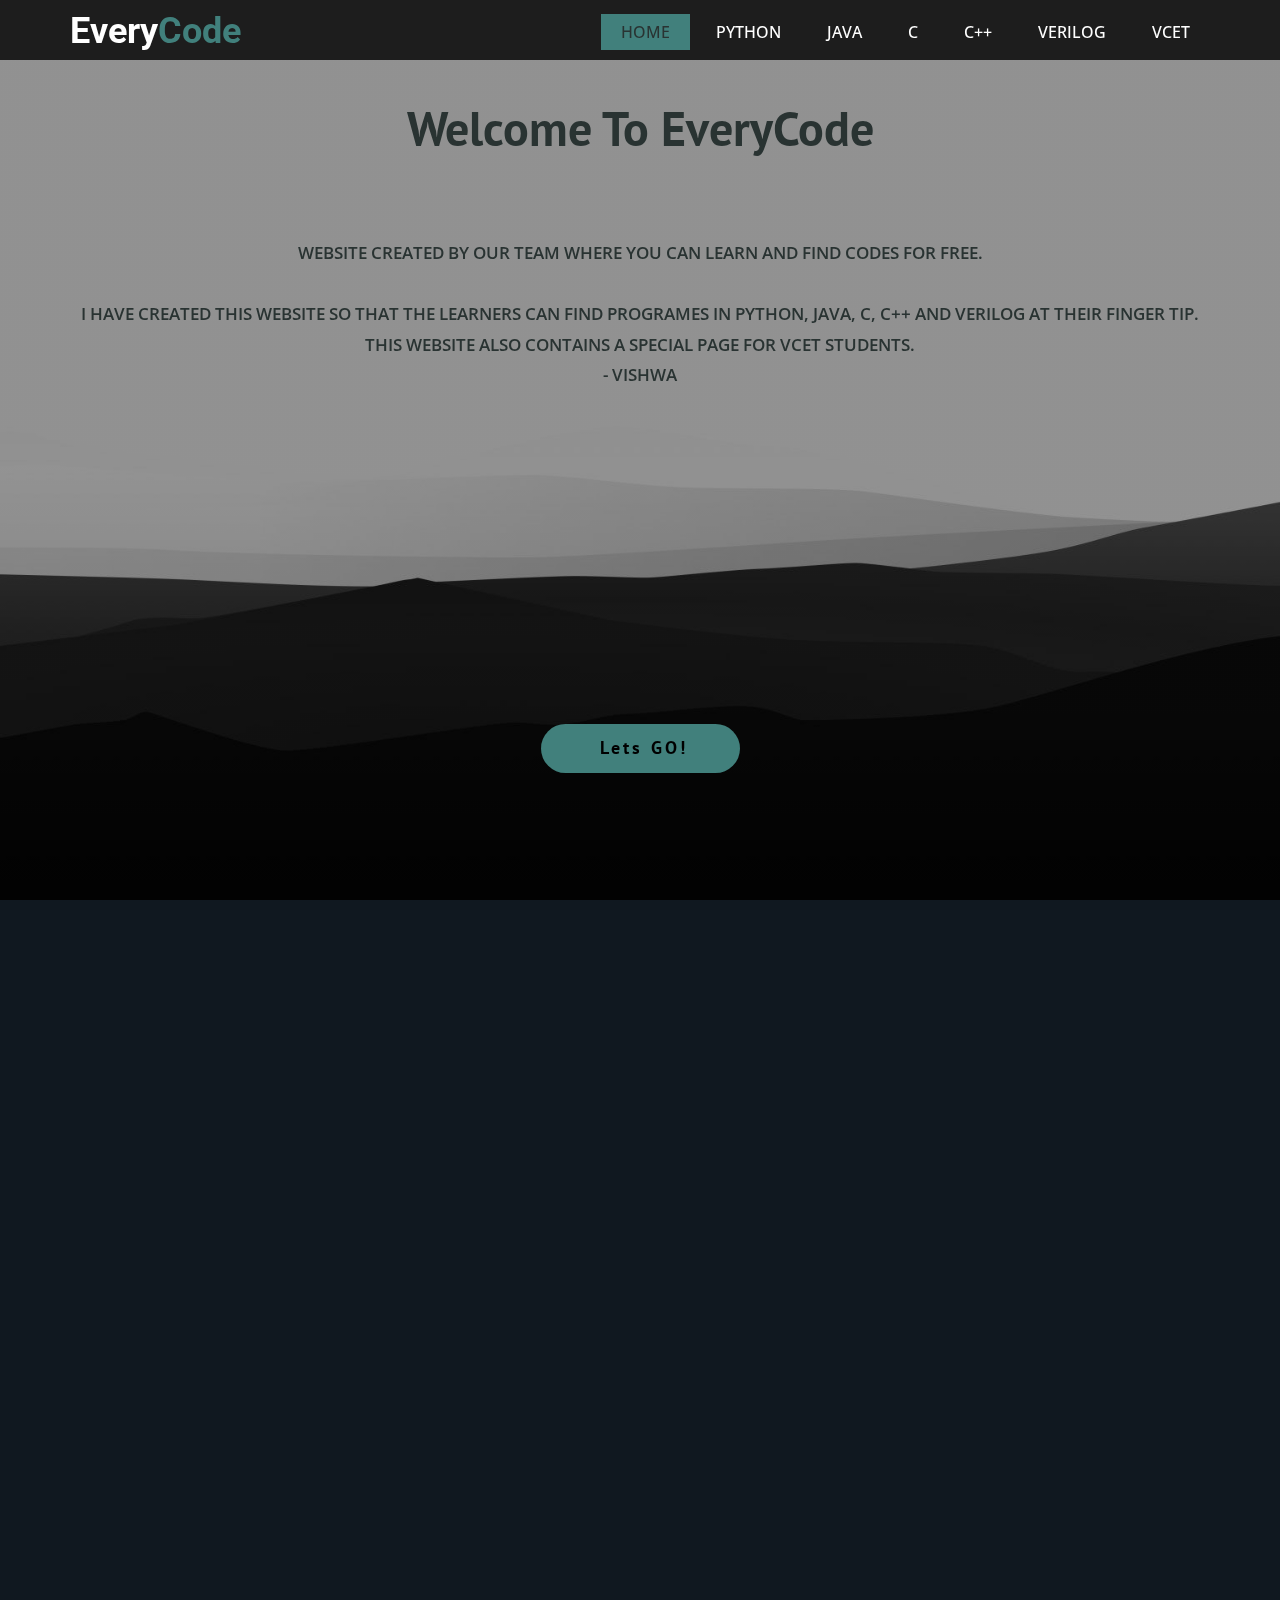
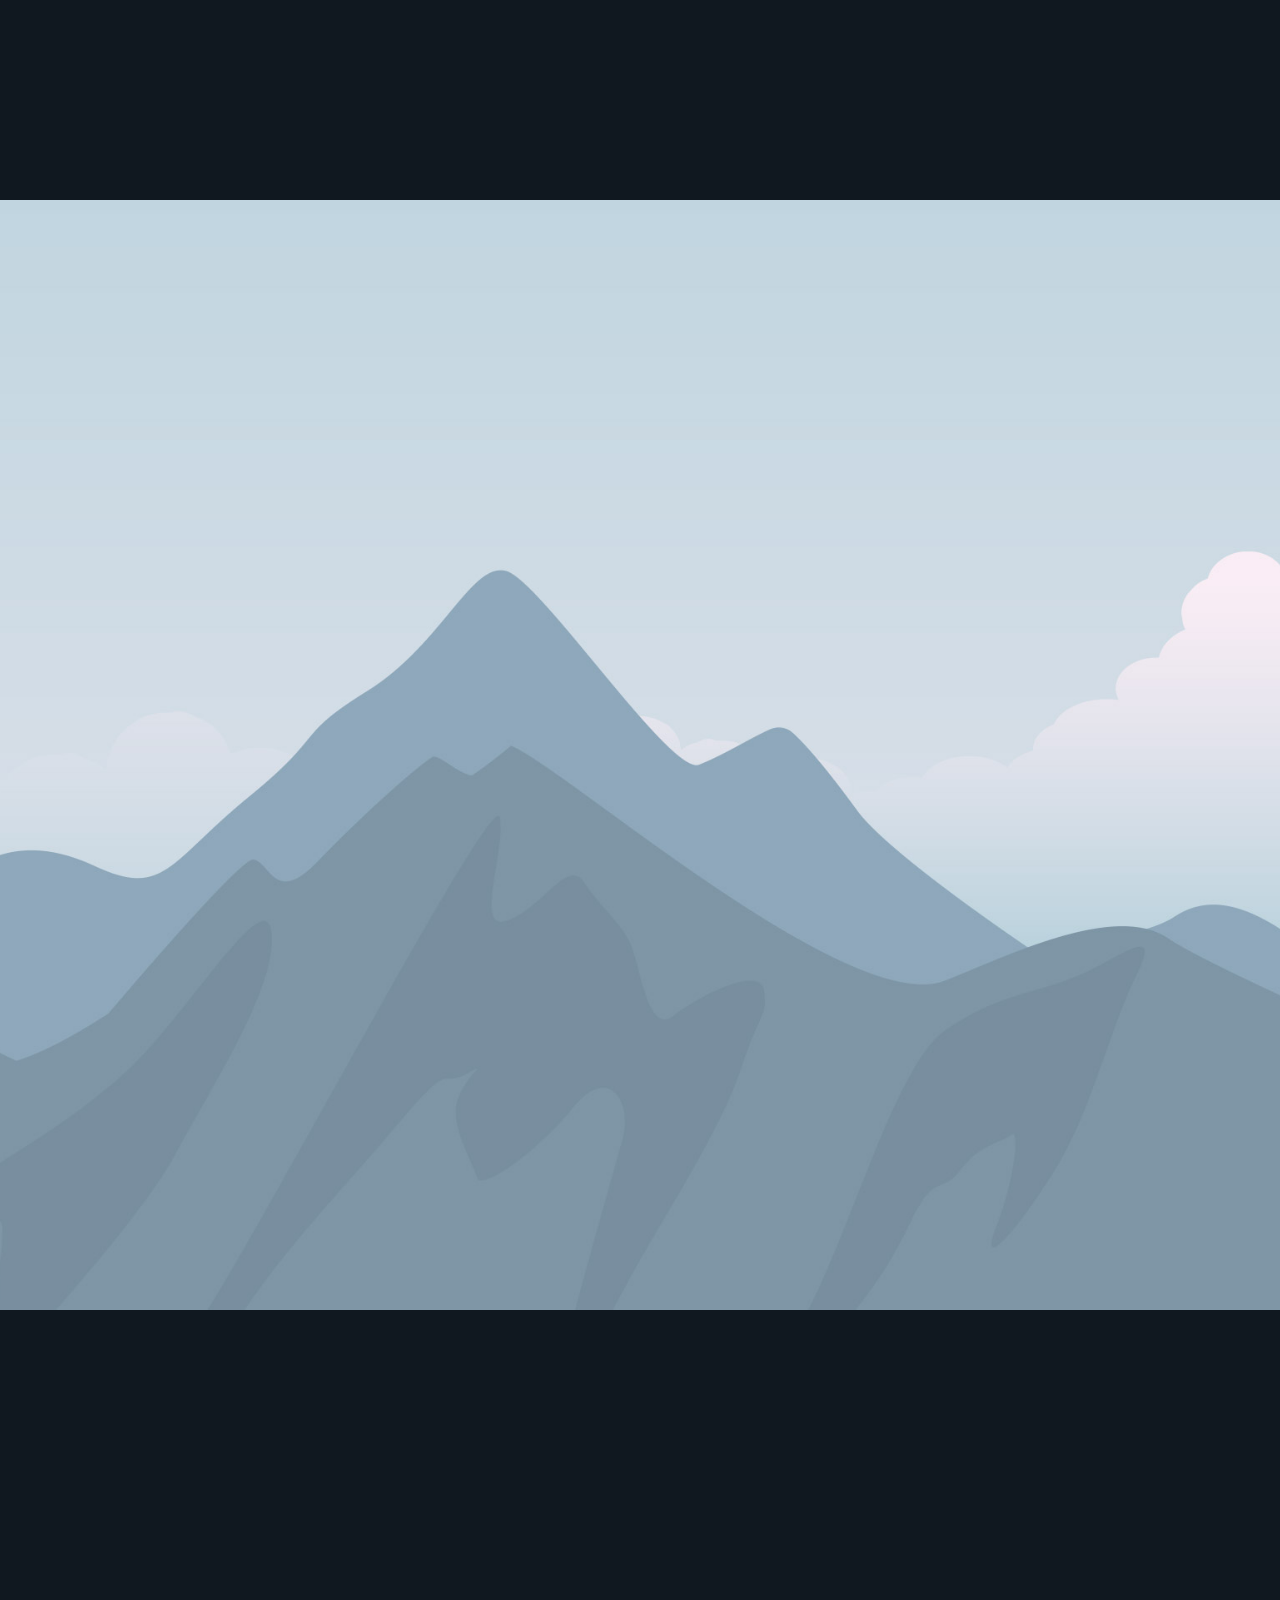
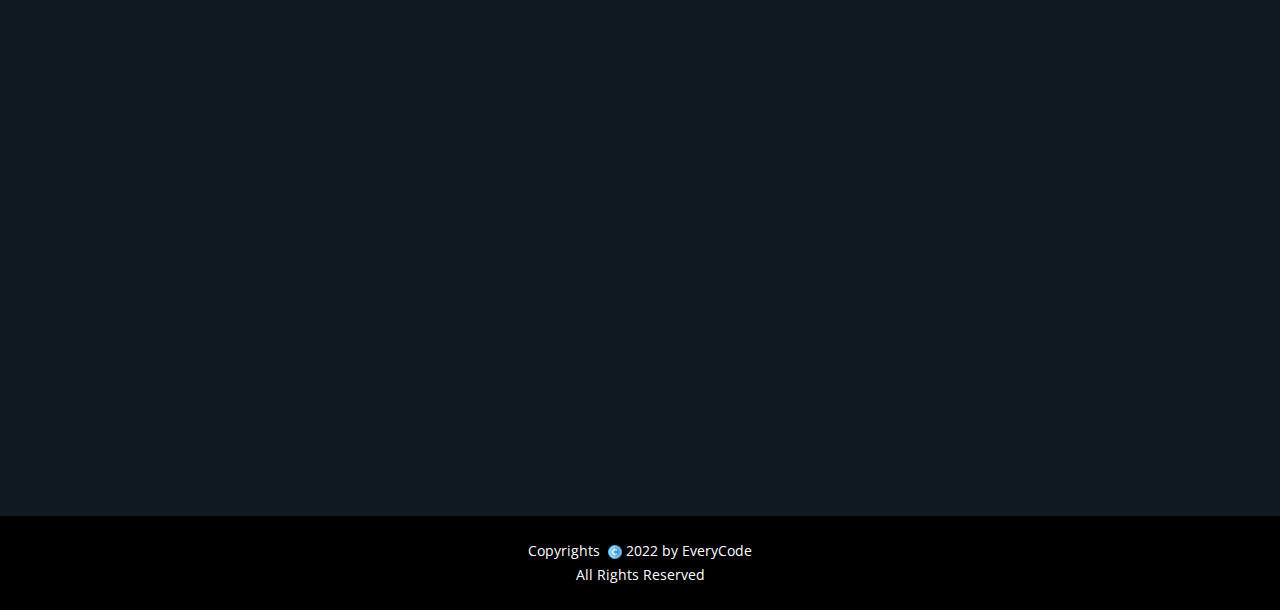
==== commit 58747860: "Add files via upload" ====
--- a/index.html
+++ b/index.html
@@ -2,363 +2,362 @@
 <html style="font-size: 16px;">
 
 <head>
-  <meta name="viewport" content="width=device-width, initial-scale=1.0">
-  <meta charset="utf-8">
-  <meta name="keywords"
-    content="Strategic Planning, We are committed expert partners, Benefits of working with us​, 01, 02, 03, 04, 05, 06, About Us, Simple, Transparent Pricing, It&amp;apos;s Free!, INTUITIVE">
-  <meta name="description" content="">
-  <meta name="page_type" content="np-template-header-footer-from-plugin">
-  <title>EveryCode</title>
-  <link rel="stylesheet" href="nicepage.css" media="screen">
-  <link rel="stylesheet" href="Home.css" media="screen">
-  <script class="u-script" type="text/javascript" src="jquery.js" defer=""></script>
-  <script class="u-script" type="text/javascript" src="nicepage.js" defer=""></script>
-  <meta name="generator" content="Nicepage 4.5.4, nicepage.com">
-  <link id="u-theme-google-font" rel="stylesheet"
-    href="https://fonts.googleapis.com/css?family=Roboto:100,100i,300,300i,400,400i,500,500i,700,700i,900,900i|Open+Sans:300,300i,400,400i,500,500i,600,600i,700,700i,800,800i">
-  <link id="u-page-google-font" rel="stylesheet"
-    href="https://fonts.googleapis.com/css?family=PT+Sans:400,400i,700,700i|Lato:100,100i,300,300i,400,400i,700,700i,900,900i">
-
-
-
-
-
-  <script type="application/ld+json">{
-		"@context": "http://schema.org",
-		"@type": "Organization",
-		"name": ""
-}</script>
-  <meta name="theme-color" content="#478ac9">
-  <meta property="og:title" content="Home">
-  <meta property="og:type" content="website">
+    <meta name="viewport" content="width=device-width, initial-scale=1.0">
+    <meta charset="utf-8">
+    <meta name="keywords" content="Strategic Planning, We are committed expert partners, Benefits of working with us​, 01, 02, 03, 04, 05, 06, About Us, Simple, Transparent Pricing, It&amp;apos;s Free!, INTUITIVE">
+    <meta name="description" content="">
+    <meta name="page_type" content="np-template-header-footer-from-plugin">
+    <title>EveryCode</title>
+    <link rel="stylesheet" href="nicepage.css" media="screen">
+    <link rel="stylesheet" href="Home.css" media="screen">
+    <script class="u-script" type="text/javascript" src="jquery.js" defer=""></script>
+    <script class="u-script" type="text/javascript" src="nicepage.js" defer=""></script>
+    <meta name="generator" content="Nicepage 4.5.4, nicepage.com">
+    <link id="u-theme-google-font" rel="stylesheet" href="https://fonts.googleapis.com/css?family=Roboto:100,100i,300,300i,400,400i,500,500i,700,700i,900,900i|Open+Sans:300,300i,400,400i,500,500i,600,600i,700,700i,800,800i">
+    <link id="u-page-google-font" rel="stylesheet" href="https://fonts.googleapis.com/css?family=PT+Sans:400,400i,700,700i|Lato:100,100i,300,300i,400,400i,700,700i,900,900i">
+
+
+
+
+
+    <script type="application/ld+json">
+        {
+            "@context": "http://schema.org",
+            "@type": "Organization",
+            "name": ""
+        }
+    </script>
+    <meta name="theme-color" content="#478ac9">
+    <meta property="og:title" content="Home">
+    <meta property="og:type" content="website">
 </head>
 
 <body class="u-body u-stick-footer u-xl-mode">
-  <header class="u-custom-color-4 u-header u-sticky u-sticky-90e4 u-header" id="sec-464d" data-animation-name=""
-    data-animation-duration="0" data-animation-delay="0" data-animation-direction="">
-    <div class="u-clearfix u-sheet u-valign-middle-lg u-sheet-1">
-      <a href="index.html">
-        <h2 class="u-text u-text-default u-text-1"
-          style="background-image: none; font-weight: 700; width: auto; margin: 12px auto 0px 0px;">Every<span
-            class="u-text-palette-4-dark-2">Code</span>
-      </a>
-      </h2>
-      <nav data-position="" class="u-menu u-menu-dropdown u-menu-open-right u-offcanvas u-menu-1">
-        <div class="menu-collapse"
-          style="font-size: 1rem; letter-spacing: 0px; text-transform: uppercase; font-weight: 500;">
-          <a class="u-button-style u-custom-active-border-color u-custom-active-color u-custom-border u-custom-border-color u-custom-borders u-custom-hover-border-color u-custom-hover-color u-custom-left-right-menu-spacing u-custom-padding-bottom u-custom-text-active-color u-custom-text-color u-custom-text-hover-color u-custom-top-bottom-menu-spacing u-nav-link"
-            href="#" style="font-size: calc(1em + 4px);">
-            <svg class="u-svg-link" viewBox="0 0 24 24">
+    <header class="u-custom-color-4 u-header u-sticky u-sticky-90e4 u-header" id="sec-464d" data-animation-name="" data-animation-duration="0" data-animation-delay="0" data-animation-direction="">
+        <div class="u-clearfix u-sheet u-valign-middle-lg u-sheet-1">
+            <a href="index.html">
+                <h2 class="u-text u-text-default u-text-1" style="background-image: none; font-weight: 700; width: auto; margin: 12px auto 0px 0px;">Every<span class="u-text-palette-4-dark-2">Code</span>
+            </a>
+            </h2>
+            <nav data-position="" class="u-menu u-menu-dropdown u-menu-open-right u-offcanvas u-menu-1">
+                <div class="menu-collapse" style="font-size: 1rem; letter-spacing: 0px; text-transform: uppercase; font-weight: 500;">
+                    <a class="u-button-style u-custom-active-border-color u-custom-active-color u-custom-border u-custom-border-color u-custom-borders u-custom-hover-border-color u-custom-hover-color u-custom-left-right-menu-spacing u-custom-padding-bottom u-custom-text-active-color u-custom-text-color u-custom-text-hover-color u-custom-top-bottom-menu-spacing u-nav-link"
+                        href="#" style="font-size: calc(1em + 4px);">
+                        <svg class="u-svg-link" viewBox="0 0 24 24">
               <use xmlns:xlink="http://www.w3.org/1999/xlink" xlink:href="#menu-hamburger"></use>
             </svg>
-            <svg class="u-svg-content" version="1.1" id="menu-hamburger" viewBox="0 0 16 16" x="0px" y="0px"
-              xmlns:xlink="http://www.w3.org/1999/xlink" xmlns="http://www.w3.org/2000/svg">
+                        <svg class="u-svg-content" version="1.1" id="menu-hamburger" viewBox="0 0 16 16" x="0px" y="0px" xmlns:xlink="http://www.w3.org/1999/xlink" xmlns="http://www.w3.org/2000/svg">
               <g>
                 <rect y="1" width="16" height="2"></rect>
                 <rect y="7" width="16" height="2"></rect>
                 <rect y="13" width="16" height="2"></rect>
               </g>
             </svg>
-          </a>
-        </div>
-        <div class="u-custom-menu u-nav-container">
-          <ul class="u-nav u-spacing-2 u-unstyled u-nav-1">
-            <li class="u-nav-item"><a
-                class="u-active-palette-4-dark-2 u-border-active-palette-1-base u-border-hover-palette-1-light-1 u-border-no-left u-border-no-right u-border-no-top u-button-style u-hover-palette-4-dark-2 u-nav-link u-text-active-palette-4-dark-3 u-text-hover-palette-4-dark-3 u-text-white"
-                href="index.html" style="padding: 10px 20px;">Home</a>
-            </li>
-            <li class="u-nav-item"><a
-                class="u-active-palette-4-dark-2 u-border-active-palette-1-base u-border-hover-palette-1-light-1 u-border-no-left u-border-no-right u-border-no-top u-button-style u-hover-palette-4-dark-2 u-nav-link u-text-active-palette-4-dark-3 u-text-hover-palette-4-dark-3 u-text-white"
-                href="Python.html" style="padding: 10px 20px;">Python</a>
-            </li>
-            <li class="u-nav-item"><a
-                class="u-active-palette-4-dark-2 u-border-active-palette-1-base u-border-hover-palette-1-light-1 u-border-no-left u-border-no-right u-border-no-top u-button-style u-hover-palette-4-dark-2 u-nav-link u-text-active-palette-4-dark-3 u-text-hover-palette-4-dark-3 u-text-white"
-                href="Java.html" style="padding: 10px 20px;">Java</a>
-            </li>
-            <li class="u-nav-item"><a
-                class="u-active-palette-4-dark-2 u-border-active-palette-1-base u-border-hover-palette-1-light-1 u-border-no-left u-border-no-right u-border-no-top u-button-style u-hover-palette-4-dark-2 u-nav-link u-text-active-palette-4-dark-3 u-text-hover-palette-4-dark-3 u-text-white"
-                href="C.html" style="padding: 10px 20px;">C</a>
-            </li>
-            <li class="u-nav-item"><a
-                class="u-active-palette-4-dark-2 u-border-active-palette-1-base u-border-hover-palette-1-light-1 u-border-no-left u-border-no-right u-border-no-top u-button-style u-hover-palette-4-dark-2 u-nav-link u-text-active-palette-4-dark-3 u-text-hover-palette-4-dark-3 u-text-white"
-                href="Cpp.html" style="padding: 10px 20px;">C++</a>
-            </li>
-            <li class="u-nav-item"><a
-                class="u-active-palette-4-dark-2 u-border-active-palette-1-base u-border-hover-palette-1-light-1 u-border-no-left u-border-no-right u-border-no-top u-button-style u-hover-palette-4-dark-2 u-nav-link u-text-active-palette-4-dark-3 u-text-hover-palette-4-dark-3 u-text-white"
-                href="Vcet.html" .html" style="padding: 10px 20px;">VCET</a>
+                    </a>
+                </div>
+                <div class="u-custom-menu u-nav-container">
+                    <ul class="u-nav u-spacing-2 u-unstyled u-nav-1">
+                        <li class="u-nav-item"><a class="u-active-palette-4-dark-2 u-border-active-palette-1-base u-border-hover-palette-1-light-1 u-border-no-left u-border-no-right u-border-no-top u-button-style u-hover-palette-4-dark-2 u-nav-link u-text-active-palette-4-dark-3 u-text-hover-palette-4-dark-3 u-text-white"
+                                href="index.html" style="padding: 10px 20px;">Home</a>
+                        </li>
+                        <li class="u-nav-item"><a class="u-active-palette-4-dark-2 u-border-active-palette-1-base u-border-hover-palette-1-light-1 u-border-no-left u-border-no-right u-border-no-top u-button-style u-hover-palette-4-dark-2 u-nav-link u-text-active-palette-4-dark-3 u-text-hover-palette-4-dark-3 u-text-white"
+                                href="Python.html" style="padding: 10px 20px;">Python</a>
+                        </li>
+                        <li class="u-nav-item"><a class="u-active-palette-4-dark-2 u-border-active-palette-1-base u-border-hover-palette-1-light-1 u-border-no-left u-border-no-right u-border-no-top u-button-style u-hover-palette-4-dark-2 u-nav-link u-text-active-palette-4-dark-3 u-text-hover-palette-4-dark-3 u-text-white"
+                                href="Java.html" style="padding: 10px 20px;">Java</a>
+                        </li>
+                        <li class="u-nav-item"><a class="u-active-palette-4-dark-2 u-border-active-palette-1-base u-border-hover-palette-1-light-1 u-border-no-left u-border-no-right u-border-no-top u-button-style u-hover-palette-4-dark-2 u-nav-link u-text-active-palette-4-dark-3 u-text-hover-palette-4-dark-3 u-text-white"
+                                href="C.html" style="padding: 10px 20px;">C</a>
+                        </li>
+                        <li class="u-nav-item"><a class="u-active-palette-4-dark-2 u-border-active-palette-1-base u-border-hover-palette-1-light-1 u-border-no-left u-border-no-right u-border-no-top u-button-style u-hover-palette-4-dark-2 u-nav-link u-text-active-palette-4-dark-3 u-text-hover-palette-4-dark-3 u-text-white"
+                                href="Cpp.html" style="padding: 10px 20px;">C++</a>
+                        </li>
+                        <li class="u-nav-item"><a class="u-active-palette-4-dark-2 u-border-active-palette-1-base u-border-hover-palette-1-light-1 u-border-no-left u-border-no-right u-border-no-top u-button-style u-hover-palette-4-dark-2 u-nav-link u-text-active-palette-4-dark-3 u-text-hover-palette-4-dark-3 u-text-white"
+                                href="Verilog.html" style="padding: 10px 20px;">Verilog</a>
+                        </li>
+                        <li class="u-nav-item">
+                            <a class="u-active-palette-4-dark-2 u-border-active-palette-1-base u-border-hover-palette-1-light-1 u-border-no-left u-border-no-right u-border-no-top u-button-style u-hover-palette-4-dark-2 u-nav-link u-text-active-palette-4-dark-3 u-text-hover-palette-4-dark-3 u-text-white"
+                                href="Vcet.html" .html " style=" padding: 10px 20px; ">VCET</a>
             </li>
           </ul>
         </div>
-        <div class="u-custom-menu u-nav-container-collapse">
-          <div class="u-black u-container-style u-inner-container-layout u-opacity u-opacity-95 u-sidenav">
-            <div class="u-inner-container-layout u-sidenav-overflow">
-              <div class="u-menu-close u-menu-close-1"></div>
+        <div class=" u-custom-menu u-nav-container-collapse ">
+          <div class=" u-black u-container-style u-inner-container-layout u-opacity u-opacity-95 u-sidenav ">
+            <div class=" u-inner-container-layout u-sidenav-overflow ">
+              <div class=" u-menu-close u-menu-close-1 "></div>
               <ul
-                class="u-align-center u-nav u-popupmenu-items u-text-active-palette-4-dark-2 u-text-hover-palette-4-dark-2 u-unstyled u-nav-2">
-                <li class="u-nav-item"><a class="u-button-style u-nav-link" href="index.html"
-                    style="padding: 10px;">Home</a>
-                </li>
-                <li class="u-nav-item"><a class="u-button-style u-nav-link" href="Python.html"
-                    style="padding: 10px;">Python</a>
-                </li>
-                <li class="u-nav-item"><a class="u-button-style u-nav-link" href="Java.html"
-                    style="padding: 10px;">Java</a>
-                </li>
-                <li class="u-nav-item"><a class="u-button-style u-nav-link" href="C.html" style="padding: 10px;">C</a>
-                </li>
-                <li class="u-nav-item"><a class="u-button-style u-nav-link" href="Cpp.html"
-                    style="padding: 10px;">C++</a>
-                </li>
-                <li class="u-nav-item"><a class="u-button-style u-nav-link" href="Vcet.html"
-                    style="padding: 10px;">VCET</a>
-                </li>
-              </ul>
-            </div>
-          </div>
-          <div class="u-black u-menu-overlay u-opacity u-opacity-70"></div>
+                class=" u-align-center u-nav u-popupmenu-items u-text-active-palette-4-dark-2 u-text-hover-palette-4-dark-2 u-unstyled u-nav-2 ">
+                <li class=" u-nav-item "><a class=" u-button-style u-nav-link " href=" index.html "
+                    style=" padding: 10px; ">Home</a>
+                </li>
+                <li class=" u-nav-item "><a class=" u-button-style u-nav-link " href=" Python.html "
+                    style=" padding: 10px; ">Python</a>
+                </li>
+                <li class=" u-nav-item "><a class=" u-button-style u-nav-link " href=" java.html "
+                    style=" padding: 10px; ">Java</a>
+                </li>
+                <li class=" u-nav-item "><a class=" u-button-style u-nav-link " href=" C.html " style=" padding: 10px; ">C</a>
+                </li>
+                <li class=" u-nav-item "><a class=" u-button-style u-nav-link " href=" Cpp.html "
+                    style=" padding: 10px; ">C++</a>
+                </li>
+                <li class=" u-nav-item "><a class=" u-button-style u-nav-link " href="Verilog.html " style=" padding: 10px; ">Verilog</a>
+                </li>
+                <li class=" u-nav-item "><a class=" u-button-style u-nav-link " href=" Vcet.html "
+                    style=" padding: 10px; ">VCET</a>
+                </li>
+              </ul>
+            </div>
+          </div>
+          <div class=" u-black u-menu-overlay u-opacity u-opacity-70 "></div>
         </div>
       </nav>
     </div>
-    <style class="u-sticky-style" data-style-id="90e4">
+    <style class=" u-sticky-style " data-style-id=" 90e4 ">
       .u-sticky-fixed.u-sticky-90e4:before,
       .u-body.u-sticky-fixed .u-sticky-90e4:before {
         borders: top right bottom left !important
       }
     </style>
   </header>
-  <section class="u-align-center u-clearfix u-image u-shading u-section-1" id="sec-c046" data-image-width="1920"
-    data-image-height="1080">
-    <div class="u-clearfix u-sheet u-sheet-1">
-      <h3 class="u-align-center u-custom-font u-font-pt-sans u-text u-text-palette-4-dark-3 u-text-1"
-        data-animation-name="flipIn" data-animation-duration="1000" data-animation-direction="X"
-        data-animation-delay="0">Welcome To ​EveryCode </h3>
-      <div class="u-list u-list-1">
-        <div class="u-repeater u-repeater-1"></div>
+  <section class=" u-align-center u-clearfix u-image u-shading u-section-1 " id=" sec-c046 " data-image-width=" 1920 "
+    data-image-height=" 1080 ">
+    <div class=" u-clearfix u-sheet u-sheet-1 ">
+      <h3 class=" u-align-center u-custom-font u-font-pt-sans u-text u-text-palette-4-dark-3 u-text-1 "
+        data-animation-name=" flipIn " data-animation-duration=" 1000 " data-animation-direction=" X "
+        data-animation-delay=" 0 ">Welcome To ​EveryCode </h3>
+      <div class=" u-list u-list-1 ">
+        <div class=" u-repeater u-repeater-1 "></div>
       </div>
-      <p class="u-align-center u-text u-text-palette-5-dark-1 u-text-2" data-animation-name="flipIn"
-        data-animation-duration="1000" data-animation-direction="X">
-        <span class="u-text-palette-4-dark-3"> A Webpage Created As A Student Where You Can Find And Learn Any Code You
-          Want For Free.</span>
+      <p class=" u-align-center u-text u-text-palette-5-dark-1 u-text-2 " data-animation-name=" flipIn "
+        data-animation-duration=" 1000 " data-animation-direction=" X ">
+        <span class=" u-text-palette-4-dark-3 ">website created by our team where you can learn and find codes for free.</span>
         <br>
         <br>
-        <span class="u-text-palette-4-dark-3"> i have created this website so that people can find codes like python,
-          java, c, c++ and verilog.</span>
+        <span class=" u-text-palette-4-dark-3 "> i have created this website so that the learners can find programes in python,
+          java, c, c++ and verilog at their finger tip.</span>
         <br>
-        <span class="u-text-palette-4-dark-3"> this website also contains a special page for vcet students.</span>
+        <span class=" u-text-palette-4-dark-3 "> this website also contains a special page for vcet students.</span>
         <br>
-        <span class="u-text-palette-4-dark-3"></span>
+        <span class=" u-text-palette-4-dark-3 ">- vishwa</span>
         <br>
       </p>
-      <a href="Home.html#carousel_88e1" data-page-id="28569988"
-        class="u-active-palette-5-dark-3 u-border-none u-btn u-btn-round u-button-style u-custom-font u-font-pt-sans u-hover-feature u-hover-white u-palette-4-dark-2 u-radius-30 u-text-active-black u-text-black u-text-hover-black u-btn-1"
-        data-animation-name="flipIn" data-animation-duration="1500" data-animation-direction="X">&nbsp;​Lets GO!</a>
+      <a href=" Home.html#carousel_88e1 " data-page-id=" 28569988 "
+        class=" u-active-palette-5-dark-3 u-border-none u-btn u-btn-round u-button-style u-custom-font u-font-pt-sans u-hover-feature u-hover-white u-palette-4-dark-2 u-radius-30 u-text-active-black u-text-black u-text-hover-black u-btn-1 "
+        data-animation-name=" flipIn " data-animation-duration=" 1500 " data-animation-direction=" X ">&nbsp;​Lets GO!</a>
     </div>
 
   </section>
-  <section class="u-align-center u-clearfix u-section-2" id="sec-5b7b">
-    <div class="u-clearfix u-sheet u-sheet-1">
-      <h1 class="u-text u-text-default u-text-1" data-animation-name="customAnimationIn" data-animation-duration="1500"
-        data-animation-direction="X">Our Team</h1>
-      <p class="u-text u-text-default u-text-2" data-animation-name="customAnimationIn" data-animation-duration="1500">
-        TEXT</p>
-      <div class="u-expanded-width u-list u-list-1">
-        <div class="u-repeater u-repeater-1">
-          <div class="u-align-center u-container-style u-list-item u-repeater-item u-list-item-1"
-            data-animation-name="customAnimationIn" data-animation-duration="1500">
-            <div class="u-container-layout u-similar-container u-valign-top u-container-layout-1">
-              <div alt="" class="u-image u-image-circle u-image-1" data-image-width="460" data-image-height="460"></div>
-              <h4 class="u-align-center u-text u-text-default u-text-3">Vishwa</h4>
-              <p class="u-text u-text-default u-text-palette-2-base u-text-4">Founder</p>
-              <p class="u-text u-text-5"> "knowledge, Learning Is An Eternal Thing"<br>
-                <br>Created Of This Website For Helping Others With The Programming Codes
+  <section class=" u-align-center u-clearfix u-section-2 " id=" sec-5b7b ">
+    <div class=" u-clearfix u-sheet u-sheet-1 ">
+      <h1 class=" u-text u-text-default u-text-1 " data-animation-name=" customAnimationIn " data-animation-duration=" 1500 "
+        data-animation-direction=" X ">Our Team</h1>
+      <!-- <p class=" u-text u-text-default u-text-2 " data-animation-name=" customAnimationIn " data-animation-duration=" 1500 ">
+        TEXT</p> -->
+      <div class=" u-expanded-width u-list u-list-1 ">
+        <div class=" u-repeater u-repeater-1 ">
+          <div class=" u-align-center u-container-style u-list-item u-repeater-item u-list-item-1 "
+            data-animation-name=" customAnimationIn " data-animation-duration=" 1500 ">
+            <div class=" u-container-layout u-similar-container u-valign-top u-container-layout-1 ">
+              <div alt=" " class=" u-image u-image-circle u-image-1 " data-image-width=" 460 " data-image-height=" 460 "></div>
+              <h4 class=" u-align-center u-text u-text-default u-text-3 ">Vishwajith A J</h4>
+              <p class=" u-text u-text-default u-text-palette-2-base u-text-4 ">Founder</p>
+              <p class=" u-text u-text-5 "> " knowledge, Learning Is An Eternal Thing "<br>
+                <br>Founder and Creator of this Website, Maintainer of VCET webpage.
               </p>
-              <div class="u-social-icons u-spacing-10 u-social-icons-1">
-                <a class="u-social-url" target="_blank" href=""><span
-                    class="u-icon u-icon-circle u-social-facebook u-social-icon u-icon-1">
-                    <svg class="u-svg-link" preserveAspectRatio="xMidYMin slice" viewBox="0 0 112 112" style="">
-                      <use xmlns:xlink="http://www.w3.org/1999/xlink" xlink:href="#svg-7a73"></use>
-                    </svg>
-                    <svg x="0px" y="0px" viewBox="0 0 112 112" id="svg-7a73" class="u-svg-content">
-                      <path
-                        d="M75.5,28.8H65.4c-1.5,0-4,0.9-4,4.3v9.4h13.9l-1.5,15.8H61.4v45.1H42.8V58.3h-8.8V42.4h8.8V32.2 c0-7.4,3.4-18.8,18.8-18.8h13.8v15.4H75.5z">
-                      </path>
-                    </svg>
-                  </span>
-                </a>
-                <a class="u-social-url" target="_blank" href=""><span
-                    class="u-icon u-icon-circle u-social-icon u-social-twitter u-icon-2">
-                    <svg class="u-svg-link" preserveAspectRatio="xMidYMin slice" viewBox="0 0 112 112" style="">
-                      <use xmlns:xlink="http://www.w3.org/1999/xlink" xlink:href="#svg-3fbc"></use>
-                    </svg>
-                    <svg x="0px" y="0px" viewBox="0 0 112 112" id="svg-3fbc" class="u-svg-content">
-                      <path
-                        d="M92.2,38.2c0,0.8,0,1.6,0,2.3c0,24.3-18.6,52.4-52.6,52.4c-10.6,0.1-20.2-2.9-28.5-8.2 c1.4,0.2,2.9,0.2,4.4,0.2c8.7,0,16.7-2.9,23-7.9c-8.1-0.2-14.9-5.5-17.3-12.8c1.1,0.2,2.4,0.2,3.4,0.2c1.6,0,3.3-0.2,4.8-0.7 c-8.4-1.6-14.9-9.2-14.9-18c0-0.2,0-0.2,0-0.2c2.5,1.4,5.4,2.2,8.4,2.3c-5-3.3-8.3-8.9-8.3-15.4c0-3.4,1-6.5,2.5-9.2 c9.1,11.1,22.7,18.5,38,19.2c-0.2-1.4-0.4-2.8-0.4-4.3c0.1-10,8.3-18.2,18.5-18.2c5.4,0,10.1,2.2,13.5,5.7c4.3-0.8,8.1-2.3,11.7-4.5 c-1.4,4.3-4.3,7.9-8.1,10.1c3.7-0.4,7.3-1.4,10.6-2.9C98.9,32.3,95.7,35.5,92.2,38.2z">
-                      </path>
-                    </svg>
-                  </span>
-                </a>
-                <a class="u-social-url" target="_blank" href=""><span
-                    class="u-icon u-icon-circle u-social-icon u-social-instagram u-icon-3">
-                    <svg class="u-svg-link" preserveAspectRatio="xMidYMin slice" viewBox="0 0 112 112" style="">
-                      <use xmlns:xlink="http://www.w3.org/1999/xlink" xlink:href="#svg-4bc0"></use>
-                    </svg>
-                    <svg x="0px" y="0px" viewBox="0 0 112 112" id="svg-4bc0" class="u-svg-content">
-                      <path
-                        d="M55.9,32.9c-12.8,0-23.2,10.4-23.2,23.2s10.4,23.2,23.2,23.2s23.2-10.4,23.2-23.2S68.7,32.9,55.9,32.9z M55.9,69.4c-7.4,0-13.3-6-13.3-13.3c-0.1-7.4,6-13.3,13.3-13.3s13.3,6,13.3,13.3C69.3,63.5,63.3,69.4,55.9,69.4z">
-                      </path>
-                      <path
-                        d="M79.7,26.8c-3,0-5.4,2.5-5.4,5.4s2.5,5.4,5.4,5.4c3,0,5.4-2.5,5.4-5.4S82.7,26.8,79.7,26.8z">
-                      </path>
-                      <path
-                        d="M78.2,11H33.5C21,11,10.8,21.3,10.8,33.7v44.7c0,12.6,10.2,22.8,22.7,22.8h44.7c12.6,0,22.7-10.2,22.7-22.7 V33.7C100.8,21.1,90.6,11,78.2,11z M91,78.4c0,7.1-5.8,12.8-12.8,12.8H33.5c-7.1,0-12.8-5.8-12.8-12.8V33.7 c0-7.1,5.8-12.8,12.8-12.8h44.7c7.1,0,12.8,5.8,12.8,12.8V78.4z">
-                      </path>
-                    </svg>
-                  </span>
-                </a>
-                <a class="u-social-url" target="_blank" href="#"><span
-                    class="u-icon u-icon-circle u-social-icon u-social-linkedin u-icon-4">
-                    <svg class="u-svg-link" preserveAspectRatio="xMidYMin slice" viewBox="0 0 112 112" style="">
-                      <use xmlns:xlink="http://www.w3.org/1999/xlink" xlink:href="#svg-1cc8"></use>
-                    </svg>
-                    <svg x="0px" y="0px" viewBox="0 0 112 112" id="svg-1cc8" class="u-svg-content">
-                      <path
-                        d="M33.8,96.8H14.5v-58h19.3V96.8z M24.1,30.9L24.1,30.9c-6.6,0-10.8-4.5-10.8-10.1c0-5.8,4.3-10.1,10.9-10.1 S34.9,15,35.1,20.8C35.1,26.4,30.8,30.9,24.1,30.9z M103.3,96.8H84.1v-31c0-7.8-2.7-13.1-9.8-13.1c-5.3,0-8.5,3.6-9.9,7.1 c-0.6,1.3-0.6,3-0.6,4.8V97H44.5c0,0,0.3-52.6,0-58h19.3v8.2c2.6-3.9,7.2-9.6,17.4-9.6c12.7,0,22.2,8.4,22.2,26.1V96.8z">
-                      </path>
-                    </svg>
-                  </span>
-                </a>
-              </div>
-            </div>
-          </div>
-          <div class="u-align-center u-container-style u-list-item u-repeater-item u-list-item-2"
-            data-animation-name="customAnimationIn" data-animation-duration="1500">
-            <div class="u-container-layout u-similar-container u-valign-top u-container-layout-2">
-              <div alt="" class="u-image u-image-circle u-image-2" data-image-width="1280" data-image-height="774">
-              </div>
-              <h4 class="u-align-center u-text u-text-default u-text-6">K G Varun Rai</h4>
-              <p class="u-text u-text-default u-text-palette-2-base u-text-7">Maintainer</p>
-              <p class="u-text u-text-8">""<br>
-                <br>Maintainer Of Java Webpage
+              <div class=" u-social-icons u-spacing-10 u-social-icons-1 ">
+                <a class=" u-social-url " target=" _blank " href=" "><span
+                    class=" u-icon u-icon-circle u-social-facebook u-social-icon u-icon-1 ">
+                    <svg class=" u-svg-link " preserveAspectRatio=" xMidYMin slice " viewBox=" 0 0 112 112 " style=" ">
+                      <use xmlns:xlink=" http://www.w3.org/1999/xlink " xlink:href=" #svg-7a73 "></use>
+                    </svg>
+                    <svg x=" 0px " y=" 0px " viewBox=" 0 0 112 112 " id=" svg-7a73 " class=" u-svg-content ">
+                      <path
+                        d=" M75.5,28.8H65.4c-1.5,0-4,0.9-4,4.3v9.4h13.9l-1.5,15.8H61.4v45.1H42.8V58.3h-8.8V42.4h8.8V32.2 c0-7.4,3.4-18.8,18.8-18.8h13.8v15.4H75.5z ">
+                      </path>
+                    </svg>
+                  </span>
+                </a>
+                <a class=" u-social-url " target=" _blank " href=" "><span
+                    class=" u-icon u-icon-circle u-social-icon u-social-twitter u-icon-2 ">
+                    <svg class=" u-svg-link " preserveAspectRatio=" xMidYMin slice " viewBox=" 0 0 112 112 " style=" ">
+                      <use xmlns:xlink=" http://www.w3.org/1999/xlink " xlink:href=" #svg-3fbc "></use>
+                    </svg>
+                    <svg x=" 0px " y=" 0px " viewBox=" 0 0 112 112 " id=" svg-3fbc " class=" u-svg-content ">
+                      <path
+                        d=" M92.2,38.2c0,0.8,0,1.6,0,2.3c0,24.3-18.6,52.4-52.6,52.4c-10.6,0.1-20.2-2.9-28.5-8.2 c1.4,0.2,2.9,0.2,4.4,0.2c8.7,0,16.7-2.9,23-7.9c-8.1-0.2-14.9-5.5-17.3-12.8c1.1,0.2,2.4,0.2,3.4,0.2c1.6,0,3.3-0.2,4.8-0.7 c-8.4-1.6-14.9-9.2-14.9-18c0-0.2,0-0.2,0-0.2c2.5,1.4,5.4,2.2,8.4,2.3c-5-3.3-8.3-8.9-8.3-15.4c0-3.4,1-6.5,2.5-9.2
+                                c9.1,11.1,22.7,18.5,38,19.2c-0.2-1.4-0.4-2.8-0.4-4.3c0.1-10,8.3-18.2,18.5-18.2c5.4,0,10.1,2.2,13.5,5.7c4.3-0.8,8.1-2.3,11.7-4.5 c-1.4,4.3-4.3,7.9-8.1,10.1c3.7-0.4,7.3-1.4,10.6-2.9C98.9,32.3,95.7,35.5,92.2,38.2z ">
+                      </path>
+                    </svg>
+                  </span>
+                </a>
+                <a class=" u-social-url " target=" _blank " href=" "><span
+                    class=" u-icon u-icon-circle u-social-icon u-social-instagram u-icon-3 ">
+                    <svg class=" u-svg-link " preserveAspectRatio=" xMidYMin slice " viewBox=" 0 0 112 112 " style=" ">
+                      <use xmlns:xlink=" http://www.w3.org/1999/xlink " xlink:href=" #svg-4bc0 "></use>
+                    </svg>
+                    <svg x=" 0px " y=" 0px " viewBox=" 0 0 112 112 " id=" svg-4bc0 " class=" u-svg-content ">
+                      <path
+                        d=" M55.9,32.9c-12.8,0-23.2,10.4-23.2,23.2s10.4,23.2,23.2,23.2s23.2-10.4,23.2-23.2S68.7,32.9,55.9,32.9z M55.9,69.4c-7.4,0-13.3-6-13.3-13.3c-0.1-7.4,6-13.3,13.3-13.3s13.3,6,13.3,13.3C69.3,63.5,63.3,69.4,55.9,69.4z ">
+                      </path>
+                      <path
+                        d=" M79.7,26.8c-3,0-5.4,2.5-5.4,5.4s2.5,5.4,5.4,5.4c3,0,5.4-2.5,5.4-5.4S82.7,26.8,79.7,26.8z ">
+                      </path>
+                      <path
+                        d=" M78.2,11H33.5C21,11,10.8,21.3,10.8,33.7v44.7c0,12.6,10.2,22.8,22.7,22.8h44.7c12.6,0,22.7-10.2,22.7-22.7 V33.7C100.8,21.1,90.6,11,78.2,11z M91,78.4c0,7.1-5.8,12.8-12.8,12.8H33.5c-7.1,0-12.8-5.8-12.8-12.8V33.7 c0-7.1,5.8-12.8,12.8-12.8h44.7c7.1,0,12.8,5.8,12.8,12.8V78.4z ">
+                      </path>
+                    </svg>
+                  </span>
+                </a>
+                <a class=" u-social-url " target=" _blank " href=" # "><span
+                    class=" u-icon u-icon-circle u-social-icon u-social-linkedin u-icon-4 ">
+                    <svg class=" u-svg-link " preserveAspectRatio=" xMidYMin slice " viewBox=" 0 0 112 112 " style=" ">
+                      <use xmlns:xlink=" http://www.w3.org/1999/xlink " xlink:href=" #svg-1cc8 "></use>
+                    </svg>
+                    <svg x=" 0px " y=" 0px " viewBox=" 0 0 112 112 " id=" svg-1cc8 " class=" u-svg-content ">
+                      <path
+                        d=" M33.8,96.8H14.5v-58h19.3V96.8z M24.1,30.9L24.1,30.9c-6.6,0-10.8-4.5-10.8-10.1c0-5.8,4.3-10.1,10.9-10.1 S34.9,15,35.1,20.8C35.1,26.4,30.8,30.9,24.1,30.9z M103.3,96.8H84.1v-31c0-7.8-2.7-13.1-9.8-13.1c-5.3,0-8.5,3.6-9.9,7.1
+                                c-0.6,1.3-0.6,3-0.6,4.8V97H44.5c0,0,0.3-52.6,0-58h19.3v8.2c2.6-3.9,7.2-9.6,17.4-9.6c12.7,0,22.2,8.4,22.2,26.1V96.8z ">
+                      </path>
+                    </svg>
+                  </span>
+                </a>
+              </div>
+            </div>
+          </div>
+          <div class=" u-align-center u-container-style u-list-item u-repeater-item u-list-item-2 "
+            data-animation-name=" customAnimationIn " data-animation-duration=" 1500 ">
+            <div class=" u-container-layout u-similar-container u-valign-top u-container-layout-2 ">
+              <div alt=" " class=" u-image u-image-circle u-image-2 " data-image-width=" 1280 " data-image-height=" 774 ">
+              </div>
+              <h4 class=" u-align-center u-text u-text-default u-text-6 ">K G Varun Rai</h4>
+              <p class=" u-text u-text-default u-text-palette-2-base u-text-7 ">Maintainer</p>
+              <p class=" u-text u-text-8 ">" Be You "<br>
+                <br>Maintainer Of VCET Webpage.
               </p>
-              <div class="u-social-icons u-spacing-10 u-social-icons-2">
-                <a class="u-social-url" target="_blank" href=""><span
-                    class="u-icon u-icon-circle u-social-facebook u-social-icon u-icon-5">
-                    <svg class="u-svg-link" preserveAspectRatio="xMidYMin slice" viewBox="0 0 112 112" style="">
-                      <use xmlns:xlink="http://www.w3.org/1999/xlink" xlink:href="#svg-7a73"></use>
-                    </svg>
-                    <svg x="0px" y="0px" viewBox="0 0 112 112" id="svg-7a73" class="u-svg-content">
-                      <path
-                        d="M75.5,28.8H65.4c-1.5,0-4,0.9-4,4.3v9.4h13.9l-1.5,15.8H61.4v45.1H42.8V58.3h-8.8V42.4h8.8V32.2 c0-7.4,3.4-18.8,18.8-18.8h13.8v15.4H75.5z">
-                      </path>
-                    </svg>
-                  </span>
-                </a>
-                <a class="u-social-url" target="_blank" href=""><span
-                    class="u-icon u-icon-circle u-social-icon u-social-twitter u-icon-6">
-                    <svg class="u-svg-link" preserveAspectRatio="xMidYMin slice" viewBox="0 0 112 112" style="">
-                      <use xmlns:xlink="http://www.w3.org/1999/xlink" xlink:href="#svg-3fbc"></use>
-                    </svg>
-                    <svg x="0px" y="0px" viewBox="0 0 112 112" id="svg-3fbc" class="u-svg-content">
-                      <path
-                        d="M92.2,38.2c0,0.8,0,1.6,0,2.3c0,24.3-18.6,52.4-52.6,52.4c-10.6,0.1-20.2-2.9-28.5-8.2 c1.4,0.2,2.9,0.2,4.4,0.2c8.7,0,16.7-2.9,23-7.9c-8.1-0.2-14.9-5.5-17.3-12.8c1.1,0.2,2.4,0.2,3.4,0.2c1.6,0,3.3-0.2,4.8-0.7 c-8.4-1.6-14.9-9.2-14.9-18c0-0.2,0-0.2,0-0.2c2.5,1.4,5.4,2.2,8.4,2.3c-5-3.3-8.3-8.9-8.3-15.4c0-3.4,1-6.5,2.5-9.2 c9.1,11.1,22.7,18.5,38,19.2c-0.2-1.4-0.4-2.8-0.4-4.3c0.1-10,8.3-18.2,18.5-18.2c5.4,0,10.1,2.2,13.5,5.7c4.3-0.8,8.1-2.3,11.7-4.5 c-1.4,4.3-4.3,7.9-8.1,10.1c3.7-0.4,7.3-1.4,10.6-2.9C98.9,32.3,95.7,35.5,92.2,38.2z">
-                      </path>
-                    </svg>
-                  </span>
-                </a>
-                <a class="u-social-url" target="_blank" href=""><span
-                    class="u-icon u-icon-circle u-social-icon u-social-instagram u-icon-7">
-                    <svg class="u-svg-link" preserveAspectRatio="xMidYMin slice" viewBox="0 0 112 112" style="">
-                      <use xmlns:xlink="http://www.w3.org/1999/xlink" xlink:href="#svg-4bc0"></use>
-                    </svg>
-                    <svg x="0px" y="0px" viewBox="0 0 112 112" id="svg-4bc0" class="u-svg-content">
-                      <path
-                        d="M55.9,32.9c-12.8,0-23.2,10.4-23.2,23.2s10.4,23.2,23.2,23.2s23.2-10.4,23.2-23.2S68.7,32.9,55.9,32.9z M55.9,69.4c-7.4,0-13.3-6-13.3-13.3c-0.1-7.4,6-13.3,13.3-13.3s13.3,6,13.3,13.3C69.3,63.5,63.3,69.4,55.9,69.4z">
-                      </path>
-                      <path
-                        d="M79.7,26.8c-3,0-5.4,2.5-5.4,5.4s2.5,5.4,5.4,5.4c3,0,5.4-2.5,5.4-5.4S82.7,26.8,79.7,26.8z">
-                      </path>
-                      <path
-                        d="M78.2,11H33.5C21,11,10.8,21.3,10.8,33.7v44.7c0,12.6,10.2,22.8,22.7,22.8h44.7c12.6,0,22.7-10.2,22.7-22.7 V33.7C100.8,21.1,90.6,11,78.2,11z M91,78.4c0,7.1-5.8,12.8-12.8,12.8H33.5c-7.1,0-12.8-5.8-12.8-12.8V33.7 c0-7.1,5.8-12.8,12.8-12.8h44.7c7.1,0,12.8,5.8,12.8,12.8V78.4z">
-                      </path>
-                    </svg>
-                  </span>
-                </a>
-                <a class="u-social-url" target="_blank" href="#"><span
-                    class="u-icon u-icon-circle u-social-icon u-social-linkedin u-icon-8">
-                    <svg class="u-svg-link" preserveAspectRatio="xMidYMin slice" viewBox="0 0 112 112" style="">
-                      <use xmlns:xlink="http://www.w3.org/1999/xlink" xlink:href="#svg-1cc8"></use>
-                    </svg>
-                    <svg x="0px" y="0px" viewBox="0 0 112 112" id="svg-1cc8" class="u-svg-content">
-                      <path
-                        d="M33.8,96.8H14.5v-58h19.3V96.8z M24.1,30.9L24.1,30.9c-6.6,0-10.8-4.5-10.8-10.1c0-5.8,4.3-10.1,10.9-10.1 S34.9,15,35.1,20.8C35.1,26.4,30.8,30.9,24.1,30.9z M103.3,96.8H84.1v-31c0-7.8-2.7-13.1-9.8-13.1c-5.3,0-8.5,3.6-9.9,7.1 c-0.6,1.3-0.6,3-0.6,4.8V97H44.5c0,0,0.3-52.6,0-58h19.3v8.2c2.6-3.9,7.2-9.6,17.4-9.6c12.7,0,22.2,8.4,22.2,26.1V96.8z">
-                      </path>
-                    </svg>
-                  </span>
-                </a>
-              </div>
-            </div>
-          </div>
-          <div class="u-align-center u-container-style u-list-item u-repeater-item u-list-item-3"
-            data-animation-name="customAnimationIn" data-animation-duration="1500">
-            <div class="u-container-layout u-similar-container u-valign-top u-container-layout-3">
-              <div alt="" class="u-image u-image-circle u-image-3" data-image-width="1280" data-image-height="774">
-              </div>
-              <h4 class="u-align-center u-text u-text-default u-text-9">Thanmaya H Rao</h4>
-              <p class="u-text u-text-default u-text-palette-2-base u-text-10">Maintainer</p>
-              <p class="u-text u-text-11">""<br>
+              <div class=" u-social-icons u-spacing-10 u-social-icons-2 ">
+                <a class=" u-social-url " target=" _blank " href=" "><span
+                    class=" u-icon u-icon-circle u-social-facebook u-social-icon u-icon-5 ">
+                    <svg class=" u-svg-link " preserveAspectRatio=" xMidYMin slice " viewBox=" 0 0 112 112 " style=" ">
+                      <use xmlns:xlink=" http://www.w3.org/1999/xlink " xlink:href=" #svg-7a73 "></use>
+                    </svg>
+                    <svg x=" 0px " y=" 0px " viewBox=" 0 0 112 112 " id=" svg-7a73 " class=" u-svg-content ">
+                      <path
+                        d=" M75.5,28.8H65.4c-1.5,0-4,0.9-4,4.3v9.4h13.9l-1.5,15.8H61.4v45.1H42.8V58.3h-8.8V42.4h8.8V32.2 c0-7.4,3.4-18.8,18.8-18.8h13.8v15.4H75.5z ">
+                      </path>
+                    </svg>
+                  </span>
+                </a>
+                <a class=" u-social-url " target=" _blank " href=" "><span
+                    class=" u-icon u-icon-circle u-social-icon u-social-twitter u-icon-6 ">
+                    <svg class=" u-svg-link " preserveAspectRatio=" xMidYMin slice " viewBox=" 0 0 112 112 " style=" ">
+                      <use xmlns:xlink=" http://www.w3.org/1999/xlink " xlink:href=" #svg-3fbc "></use>
+                    </svg>
+                    <svg x=" 0px " y=" 0px " viewBox=" 0 0 112 112 " id=" svg-3fbc " class=" u-svg-content ">
+                      <path
+                        d=" M92.2,38.2c0,0.8,0,1.6,0,2.3c0,24.3-18.6,52.4-52.6,52.4c-10.6,0.1-20.2-2.9-28.5-8.2 c1.4,0.2,2.9,0.2,4.4,0.2c8.7,0,16.7-2.9,23-7.9c-8.1-0.2-14.9-5.5-17.3-12.8c1.1,0.2,2.4,0.2,3.4,0.2c1.6,0,3.3-0.2,4.8-0.7 c-8.4-1.6-14.9-9.2-14.9-18c0-0.2,0-0.2,0-0.2c2.5,1.4,5.4,2.2,8.4,2.3c-5-3.3-8.3-8.9-8.3-15.4c0-3.4,1-6.5,2.5-9.2
+                                c9.1,11.1,22.7,18.5,38,19.2c-0.2-1.4-0.4-2.8-0.4-4.3c0.1-10,8.3-18.2,18.5-18.2c5.4,0,10.1,2.2,13.5,5.7c4.3-0.8,8.1-2.3,11.7-4.5 c-1.4,4.3-4.3,7.9-8.1,10.1c3.7-0.4,7.3-1.4,10.6-2.9C98.9,32.3,95.7,35.5,92.2,38.2z ">
+                      </path>
+                    </svg>
+                  </span>
+                </a>
+                <a class=" u-social-url " target=" _blank " href=" "><span
+                    class=" u-icon u-icon-circle u-social-icon u-social-instagram u-icon-7 ">
+                    <svg class=" u-svg-link " preserveAspectRatio=" xMidYMin slice " viewBox=" 0 0 112 112 " style=" ">
+                      <use xmlns:xlink=" http://www.w3.org/1999/xlink " xlink:href=" #svg-4bc0 "></use>
+                    </svg>
+                    <svg x=" 0px " y=" 0px " viewBox=" 0 0 112 112 " id=" svg-4bc0 " class=" u-svg-content ">
+                      <path
+                        d=" M55.9,32.9c-12.8,0-23.2,10.4-23.2,23.2s10.4,23.2,23.2,23.2s23.2-10.4,23.2-23.2S68.7,32.9,55.9,32.9z M55.9,69.4c-7.4,0-13.3-6-13.3-13.3c-0.1-7.4,6-13.3,13.3-13.3s13.3,6,13.3,13.3C69.3,63.5,63.3,69.4,55.9,69.4z ">
+                      </path>
+                      <path
+                        d=" M79.7,26.8c-3,0-5.4,2.5-5.4,5.4s2.5,5.4,5.4,5.4c3,0,5.4-2.5,5.4-5.4S82.7,26.8,79.7,26.8z ">
+                      </path>
+                      <path
+                        d=" M78.2,11H33.5C21,11,10.8,21.3,10.8,33.7v44.7c0,12.6,10.2,22.8,22.7,22.8h44.7c12.6,0,22.7-10.2,22.7-22.7 V33.7C100.8,21.1,90.6,11,78.2,11z M91,78.4c0,7.1-5.8,12.8-12.8,12.8H33.5c-7.1,0-12.8-5.8-12.8-12.8V33.7 c0-7.1,5.8-12.8,12.8-12.8h44.7c7.1,0,12.8,5.8,12.8,12.8V78.4z ">
+                      </path>
+                    </svg>
+                  </span>
+                </a>
+                <a class=" u-social-url " target=" _blank " href=" # "><span
+                    class=" u-icon u-icon-circle u-social-icon u-social-linkedin u-icon-8 ">
+                    <svg class=" u-svg-link " preserveAspectRatio=" xMidYMin slice " viewBox=" 0 0 112 112 " style=" ">
+                      <use xmlns:xlink=" http://www.w3.org/1999/xlink " xlink:href=" #svg-1cc8 "></use>
+                    </svg>
+                    <svg x=" 0px " y=" 0px " viewBox=" 0 0 112 112 " id=" svg-1cc8 " class=" u-svg-content ">
+                      <path
+                        d=" M33.8,96.8H14.5v-58h19.3V96.8z M24.1,30.9L24.1,30.9c-6.6,0-10.8-4.5-10.8-10.1c0-5.8,4.3-10.1,10.9-10.1 S34.9,15,35.1,20.8C35.1,26.4,30.8,30.9,24.1,30.9z M103.3,96.8H84.1v-31c0-7.8-2.7-13.1-9.8-13.1c-5.3,0-8.5,3.6-9.9,7.1
+                                c-0.6,1.3-0.6,3-0.6,4.8V97H44.5c0,0,0.3-52.6,0-58h19.3v8.2c2.6-3.9,7.2-9.6,17.4-9.6c12.7,0,22.2,8.4,22.2,26.1V96.8z ">
+                      </path>
+                    </svg>
+                  </span>
+                </a>
+              </div>
+            </div>
+          </div>
+          <div class=" u-align-center u-container-style u-list-item u-repeater-item u-list-item-3 "
+            data-animation-name=" customAnimationIn " data-animation-duration=" 1500 ">
+            <div class=" u-container-layout u-similar-container u-valign-top u-container-layout-3 ">
+              <div alt=" " class=" u-image u-image-circle u-image-3 " data-image-width=" 1280 " data-image-height=" 774 ">
+              </div>
+              <h4 class=" u-align-center u-text u-text-default u-text-9 ">Thanmaya H Rao</h4>
+              <p class=" u-text u-text-default u-text-palette-2-base u-text-10 ">Maintainer</p>
+              <p class=" u-text u-text-11 "><br>
                 <br>Maintainer Of Verilog Webpage&nbsp;
               </p>
-              <div class="u-social-icons u-spacing-10 u-social-icons-3">
-                <a class="u-social-url" target="_blank" href=""><span
-                    class="u-icon u-icon-circle u-social-facebook u-social-icon u-icon-9">
-                    <svg class="u-svg-link" preserveAspectRatio="xMidYMin slice" viewBox="0 0 112 112" style="">
-                      <use xmlns:xlink="http://www.w3.org/1999/xlink" xlink:href="#svg-7a73"></use>
-                    </svg>
-                    <svg x="0px" y="0px" viewBox="0 0 112 112" id="svg-7a73" class="u-svg-content">
-                      <path
-                        d="M75.5,28.8H65.4c-1.5,0-4,0.9-4,4.3v9.4h13.9l-1.5,15.8H61.4v45.1H42.8V58.3h-8.8V42.4h8.8V32.2 c0-7.4,3.4-18.8,18.8-18.8h13.8v15.4H75.5z">
-                      </path>
-                    </svg>
-                  </span>
-                </a>
-                <a class="u-social-url" target="_blank" href=""><span
-                    class="u-icon u-icon-circle u-social-icon u-social-twitter u-icon-10">
-                    <svg class="u-svg-link" preserveAspectRatio="xMidYMin slice" viewBox="0 0 112 112" style="">
-                      <use xmlns:xlink="http://www.w3.org/1999/xlink" xlink:href="#svg-3fbc"></use>
-                    </svg>
-                    <svg x="0px" y="0px" viewBox="0 0 112 112" id="svg-3fbc" class="u-svg-content">
-                      <path
-                        d="M92.2,38.2c0,0.8,0,1.6,0,2.3c0,24.3-18.6,52.4-52.6,52.4c-10.6,0.1-20.2-2.9-28.5-8.2 c1.4,0.2,2.9,0.2,4.4,0.2c8.7,0,16.7-2.9,23-7.9c-8.1-0.2-14.9-5.5-17.3-12.8c1.1,0.2,2.4,0.2,3.4,0.2c1.6,0,3.3-0.2,4.8-0.7 c-8.4-1.6-14.9-9.2-14.9-18c0-0.2,0-0.2,0-0.2c2.5,1.4,5.4,2.2,8.4,2.3c-5-3.3-8.3-8.9-8.3-15.4c0-3.4,1-6.5,2.5-9.2 c9.1,11.1,22.7,18.5,38,19.2c-0.2-1.4-0.4-2.8-0.4-4.3c0.1-10,8.3-18.2,18.5-18.2c5.4,0,10.1,2.2,13.5,5.7c4.3-0.8,8.1-2.3,11.7-4.5 c-1.4,4.3-4.3,7.9-8.1,10.1c3.7-0.4,7.3-1.4,10.6-2.9C98.9,32.3,95.7,35.5,92.2,38.2z">
-                      </path>
-                    </svg>
-                  </span>
-                </a>
-                <a class="u-social-url" target="_blank" href=""><span
-                    class="u-icon u-icon-circle u-social-icon u-social-instagram u-icon-11">
-                    <svg class="u-svg-link" preserveAspectRatio="xMidYMin slice" viewBox="0 0 112 112" style="">
-                      <use xmlns:xlink="http://www.w3.org/1999/xlink" xlink:href="#svg-4bc0"></use>
-                    </svg>
-                    <svg x="0px" y="0px" viewBox="0 0 112 112" id="svg-4bc0" class="u-svg-content">
-                      <path
-                        d="M55.9,32.9c-12.8,0-23.2,10.4-23.2,23.2s10.4,23.2,23.2,23.2s23.2-10.4,23.2-23.2S68.7,32.9,55.9,32.9z M55.9,69.4c-7.4,0-13.3-6-13.3-13.3c-0.1-7.4,6-13.3,13.3-13.3s13.3,6,13.3,13.3C69.3,63.5,63.3,69.4,55.9,69.4z">
-                      </path>
-                      <path
-                        d="M79.7,26.8c-3,0-5.4,2.5-5.4,5.4s2.5,5.4,5.4,5.4c3,0,5.4-2.5,5.4-5.4S82.7,26.8,79.7,26.8z">
-                      </path>
-                      <path
-                        d="M78.2,11H33.5C21,11,10.8,21.3,10.8,33.7v44.7c0,12.6,10.2,22.8,22.7,22.8h44.7c12.6,0,22.7-10.2,22.7-22.7 V33.7C100.8,21.1,90.6,11,78.2,11z M91,78.4c0,7.1-5.8,12.8-12.8,12.8H33.5c-7.1,0-12.8-5.8-12.8-12.8V33.7 c0-7.1,5.8-12.8,12.8-12.8h44.7c7.1,0,12.8,5.8,12.8,12.8V78.4z">
-                      </path>
-                    </svg>
-                  </span>
-                </a>
-                <a class="u-social-url" target="_blank" href="#"><span
-                    class="u-icon u-icon-circle u-social-icon u-social-linkedin u-icon-12">
-                    <svg class="u-svg-link" preserveAspectRatio="xMidYMin slice" viewBox="0 0 112 112" style="">
-                      <use xmlns:xlink="http://www.w3.org/1999/xlink" xlink:href="#svg-1cc8"></use>
-                    </svg>
-                    <svg x="0px" y="0px" viewBox="0 0 112 112" id="svg-1cc8" class="u-svg-content">
-                      <path
-                        d="M33.8,96.8H14.5v-58h19.3V96.8z M24.1,30.9L24.1,30.9c-6.6,0-10.8-4.5-10.8-10.1c0-5.8,4.3-10.1,10.9-10.1 S34.9,15,35.1,20.8C35.1,26.4,30.8,30.9,24.1,30.9z M103.3,96.8H84.1v-31c0-7.8-2.7-13.1-9.8-13.1c-5.3,0-8.5,3.6-9.9,7.1 c-0.6,1.3-0.6,3-0.6,4.8V97H44.5c0,0,0.3-52.6,0-58h19.3v8.2c2.6-3.9,7.2-9.6,17.4-9.6c12.7,0,22.2,8.4,22.2,26.1V96.8z">
+              <div class=" u-social-icons u-spacing-10 u-social-icons-3 ">
+                <a class=" u-social-url " target=" _blank " href=" "><span
+                    class=" u-icon u-icon-circle u-social-facebook u-social-icon u-icon-9 ">
+                    <svg class=" u-svg-link " preserveAspectRatio=" xMidYMin slice " viewBox=" 0 0 112 112 " style=" ">
+                      <use xmlns:xlink=" http://www.w3.org/1999/xlink " xlink:href=" #svg-7a73 "></use>
+                    </svg>
+                    <svg x=" 0px " y=" 0px " viewBox=" 0 0 112 112 " id=" svg-7a73 " class=" u-svg-content ">
+                      <path
+                        d=" M75.5,28.8H65.4c-1.5,0-4,0.9-4,4.3v9.4h13.9l-1.5,15.8H61.4v45.1H42.8V58.3h-8.8V42.4h8.8V32.2 c0-7.4,3.4-18.8,18.8-18.8h13.8v15.4H75.5z ">
+                      </path>
+                    </svg>
+                  </span>
+                </a>
+                <a class=" u-social-url " target=" _blank " href=" "><span
+                    class=" u-icon u-icon-circle u-social-icon u-social-twitter u-icon-10 ">
+                    <svg class=" u-svg-link " preserveAspectRatio=" xMidYMin slice " viewBox=" 0 0 112 112 " style=" ">
+                      <use xmlns:xlink=" http://www.w3.org/1999/xlink " xlink:href=" #svg-3fbc "></use>
+                    </svg>
+                    <svg x=" 0px " y=" 0px " viewBox=" 0 0 112 112 " id=" svg-3fbc " class=" u-svg-content ">
+                      <path
+                        d=" M92.2,38.2c0,0.8,0,1.6,0,2.3c0,24.3-18.6,52.4-52.6,52.4c-10.6,0.1-20.2-2.9-28.5-8.2 c1.4,0.2,2.9,0.2,4.4,0.2c8.7,0,16.7-2.9,23-7.9c-8.1-0.2-14.9-5.5-17.3-12.8c1.1,0.2,2.4,0.2,3.4,0.2c1.6,0,3.3-0.2,4.8-0.7 c-8.4-1.6-14.9-9.2-14.9-18c0-0.2,0-0.2,0-0.2c2.5,1.4,5.4,2.2,8.4,2.3c-5-3.3-8.3-8.9-8.3-15.4c0-3.4,1-6.5,2.5-9.2
+                                c9.1,11.1,22.7,18.5,38,19.2c-0.2-1.4-0.4-2.8-0.4-4.3c0.1-10,8.3-18.2,18.5-18.2c5.4,0,10.1,2.2,13.5,5.7c4.3-0.8,8.1-2.3,11.7-4.5 c-1.4,4.3-4.3,7.9-8.1,10.1c3.7-0.4,7.3-1.4,10.6-2.9C98.9,32.3,95.7,35.5,92.2,38.2z ">
+                      </path>
+                    </svg>
+                  </span>
+                </a>
+                <a class=" u-social-url " target=" _blank " href=" "><span
+                    class=" u-icon u-icon-circle u-social-icon u-social-instagram u-icon-11 ">
+                    <svg class=" u-svg-link " preserveAspectRatio=" xMidYMin slice " viewBox=" 0 0 112 112 " style=" ">
+                      <use xmlns:xlink=" http://www.w3.org/1999/xlink " xlink:href=" #svg-4bc0 "></use>
+                    </svg>
+                    <svg x=" 0px " y=" 0px " viewBox=" 0 0 112 112 " id=" svg-4bc0 " class=" u-svg-content ">
+                      <path
+                        d=" M55.9,32.9c-12.8,0-23.2,10.4-23.2,23.2s10.4,23.2,23.2,23.2s23.2-10.4,23.2-23.2S68.7,32.9,55.9,32.9z M55.9,69.4c-7.4,0-13.3-6-13.3-13.3c-0.1-7.4,6-13.3,13.3-13.3s13.3,6,13.3,13.3C69.3,63.5,63.3,69.4,55.9,69.4z ">
+                      </path>
+                      <path
+                        d=" M79.7,26.8c-3,0-5.4,2.5-5.4,5.4s2.5,5.4,5.4,5.4c3,0,5.4-2.5,5.4-5.4S82.7,26.8,79.7,26.8z ">
+                      </path>
+                      <path
+                        d=" M78.2,11H33.5C21,11,10.8,21.3,10.8,33.7v44.7c0,12.6,10.2,22.8,22.7,22.8h44.7c12.6,0,22.7-10.2,22.7-22.7 V33.7C100.8,21.1,90.6,11,78.2,11z M91,78.4c0,7.1-5.8,12.8-12.8,12.8H33.5c-7.1,0-12.8-5.8-12.8-12.8V33.7 c0-7.1,5.8-12.8,12.8-12.8h44.7c7.1,0,12.8,5.8,12.8,12.8V78.4z ">
+                      </path>
+                    </svg>
+                  </span>
+                </a>
+                <a class=" u-social-url " target=" _blank " href=" # "><span
+                    class=" u-icon u-icon-circle u-social-icon u-social-linkedin u-icon-12 ">
+                    <svg class=" u-svg-link " preserveAspectRatio=" xMidYMin slice " viewBox=" 0 0 112 112 " style=" ">
+                      <use xmlns:xlink=" http://www.w3.org/1999/xlink " xlink:href=" #svg-1cc8 "></use>
+                    </svg>
+                    <svg x=" 0px " y=" 0px " viewBox=" 0 0 112 112 " id=" svg-1cc8 " class=" u-svg-content ">
+                      <path
+                        d=" M33.8,96.8H14.5v-58h19.3V96.8z M24.1,30.9L24.1,30.9c-6.6,0-10.8-4.5-10.8-10.1c0-5.8,4.3-10.1,10.9-10.1 S34.9,15,35.1,20.8C35.1,26.4,30.8,30.9,24.1,30.9z M103.3,96.8H84.1v-31c0-7.8-2.7-13.1-9.8-13.1c-5.3,0-8.5,3.6-9.9,7.1
+                                c-0.6,1.3-0.6,3-0.6,4.8V97H44.5c0,0,0.3-52.6,0-58h19.3v8.2c2.6-3.9,7.2-9.6,17.4-9.6c12.7,0,22.2,8.4,22.2,26.1V96.8z ">
                       </path>
                     </svg>
                   </span>
@@ -371,121 +370,121 @@
     </div>
   </section>
   <section
-    class="u-align-center-lg u-align-center-md u-align-center-xl u-align-left-xs u-align-right-sm u-clearfix u-image u-section-3"
-    id="carousel_88e1" data-image-width="2000" data-image-height="1333">
-    <div class="u-clearfix u-sheet u-sheet-1">
-      <h1 class="u-align-center-sm u-align-center-xs u-text u-text-palette-4-dark-3 u-text-1"
-        data-animation-name="customAnimationIn" data-animation-duration="1500">What We Provide </h1>
-      <div class="u-expanded-width u-list u-list-1">
-        <div class="u-repeater u-repeater-1">
+    class=" u-align-center-lg u-align-center-md u-align-center-xl u-align-left-xs u-align-right-sm u-clearfix u-image u-section-3 "
+    id=" carousel_88e1 " data-image-width=" 2000 " data-image-height=" 1333 ">
+    <div class=" u-clearfix u-sheet u-sheet-1 ">
+      <h1 class=" u-align-center-sm u-align-center-xs u-text u-text-palette-4-dark-3 u-text-1 "
+        data-animation-name=" customAnimationIn " data-animation-duration=" 1500 ">What We Provide </h1>
+      <div class=" u-expanded-width u-list u-list-1 ">
+        <div class=" u-repeater u-repeater-1 ">
           <div
-            class="u-container-style u-list-item u-palette-1-light-3 u-radius-20 u-repeater-item u-shape-round u-list-item-1"
-            data-animation-name="customAnimationIn" data-animation-duration="1500">
-            <div class="u-container-layout u-similar-container u-valign-top u-container-layout-1">
-              <h2 class="u-custom-font u-font-lato u-text u-text-palette-4-dark-3 u-text-2"
-                data-animation-name="customAnimationIn" data-animation-duration="1000">01</h2>
-              <h4 class="u-text u-text-palette-4-dark-3 u-text-3">Python</h4>
-              <ul class="u-text u-text-4">
+            class=" u-container-style u-list-item u-palette-1-light-3 u-radius-20 u-repeater-item u-shape-round u-list-item-1 "
+            data-animation-name=" customAnimationIn " data-animation-duration=" 1500 ">
+            <div class=" u-container-layout u-similar-container u-valign-top u-container-layout-1 ">
+              <h2 class=" u-custom-font u-font-lato u-text u-text-palette-4-dark-3 u-text-2 "
+                data-animation-name=" customAnimationIn " data-animation-duration=" 1000 ">01</h2>
+              <h4 class=" u-text u-text-palette-4-dark-3 u-text-3 ">Python</h4>
+              <ul class=" u-text u-text-4 ">
                 <li>Simple Codes</li>
-                <li>With One Click Copy Button</li>
+                <li>With One Click Copy Code</li>
                 <li>Get Codes For Free</li>
                 <li>No Adds</li>
               </ul>
-              <a href="Python.html"
-                class="u-active-palette-1-light-2 u-border-none u-btn u-btn-round u-button-style u-custom-font u-font-pt-sans u-hover-palette-4-dark-2 u-palette-4-dark-3 u-radius-50 u-text-active-white u-text-hover-black u-btn-1">Get
+              <a href=" Python.html "
+                class=" u-active-palette-1-light-2 u-border-none u-btn u-btn-round u-button-style u-custom-font u-font-pt-sans u-hover-palette-4-dark-2 u-palette-4-dark-3 u-radius-50 u-text-active-white u-text-hover-black u-btn-1 ">Get
                 Codes</a>
             </div>
           </div>
           <div
-            class="u-container-style u-list-item u-palette-1-light-3 u-radius-20 u-repeater-item u-shape-round u-list-item-2"
-            data-animation-name="customAnimationIn" data-animation-duration="1500">
-            <div class="u-container-layout u-similar-container u-valign-top u-container-layout-2">
-              <h2 class="u-custom-font u-font-lato u-text u-text-palette-4-dark-3 u-text-5"
-                data-animation-name="customAnimationIn" data-animation-duration="1000">02</h2>
-              <h4 class="u-text u-text-palette-4-dark-3 u-text-6">Java</h4>
-              <ul class="u-text u-text-7">
+            class=" u-container-style u-list-item u-palette-1-light-3 u-radius-20 u-repeater-item u-shape-round u-list-item-2 "
+            data-animation-name=" customAnimationIn " data-animation-duration=" 1500 ">
+            <div class=" u-container-layout u-similar-container u-valign-top u-container-layout-2 ">
+              <h2 class=" u-custom-font u-font-lato u-text u-text-palette-4-dark-3 u-text-5 "
+                data-animation-name=" customAnimationIn " data-animation-duration=" 1000 ">02</h2>
+              <h4 class=" u-text u-text-palette-4-dark-3 u-text-6 ">Java</h4>
+              <ul class=" u-text u-text-7 ">
                 <li> Simple Codes</li>
-                <li>With One Click Copy Button</li>
+                <li>With One Click Copy Code</li>
                 <li>Get Codes For Free</li>
                 <li>No Adds</li>
               </ul>
-              <a href="Java.html"
-                class="u-active-palette-1-light-2 u-border-none u-btn u-btn-round u-button-style u-custom-font u-font-pt-sans u-hover-palette-4-dark-2 u-palette-4-dark-3 u-radius-50 u-text-active-white u-text-hover-black u-btn-2">Get
+              <a href=" Java.html "
+                class=" u-active-palette-1-light-2 u-border-none u-btn u-btn-round u-button-style u-custom-font u-font-pt-sans u-hover-palette-4-dark-2 u-palette-4-dark-3 u-radius-50 u-text-active-white u-text-hover-black u-btn-2 ">Get
                 Codes</a>
             </div>
           </div>
           <div
-            class="u-container-style u-list-item u-palette-1-light-3 u-radius-20 u-repeater-item u-shape-round u-list-item-3"
-            data-animation-name="customAnimationIn" data-animation-duration="1500">
-            <div class="u-container-layout u-similar-container u-valign-top u-container-layout-3">
-              <h2 class="u-custom-font u-font-lato u-text u-text-palette-4-dark-3 u-text-8"
-                data-animation-name="customAnimationIn" data-animation-duration="1000">03</h2>
-              <h4 class="u-text u-text-palette-4-dark-3 u-text-9">C</h4>
-              <ul class="u-text u-text-10">
+            class=" u-container-style u-list-item u-palette-1-light-3 u-radius-20 u-repeater-item u-shape-round u-list-item-3 "
+            data-animation-name=" customAnimationIn " data-animation-duration=" 1500 ">
+            <div class=" u-container-layout u-similar-container u-valign-top u-container-layout-3 ">
+              <h2 class=" u-custom-font u-font-lato u-text u-text-palette-4-dark-3 u-text-8 "
+                data-animation-name=" customAnimationIn " data-animation-duration=" 1000 ">03</h2>
+              <h4 class=" u-text u-text-palette-4-dark-3 u-text-9 ">C</h4>
+              <ul class=" u-text u-text-10 ">
                 <li> Simple Codes</li>
-                <li>With One Click Copy Button</li>
+                <li>With One Click Copy Code</li>
                 <li>Get Codes For Free</li>
                 <li>No Adds</li>
               </ul>
-              <a href="C.html"
-                class="u-active-palette-1-light-2 u-border-none u-btn u-btn-round u-button-style u-custom-font u-font-pt-sans u-hover-palette-4-dark-2 u-palette-4-dark-3 u-radius-50 u-text-active-white u-text-hover-black u-btn-3">Get
+              <a href=" C.html "
+                class=" u-active-palette-1-light-2 u-border-none u-btn u-btn-round u-button-style u-custom-font u-font-pt-sans u-hover-palette-4-dark-2 u-palette-4-dark-3 u-radius-50 u-text-active-white u-text-hover-black u-btn-3 ">Get
                 Codes</a>
             </div>
           </div>
           <div
-            class="u-container-style u-list-item u-palette-1-light-3 u-radius-20 u-repeater-item u-shape-round u-list-item-4"
-            data-animation-name="customAnimationIn" data-animation-duration="1500">
-            <div class="u-container-layout u-similar-container u-valign-top u-container-layout-4">
-              <h2 class="u-custom-font u-font-lato u-text u-text-palette-4-dark-3 u-text-11"
-                data-animation-name="customAnimationIn" data-animation-duration="1000">04</h2>
-              <h4 class="u-text u-text-palette-4-dark-3 u-text-12">C++<br>
+            class=" u-container-style u-list-item u-palette-1-light-3 u-radius-20 u-repeater-item u-shape-round u-list-item-4 "
+            data-animation-name=" customAnimationIn " data-animation-duration=" 1500 ">
+            <div class=" u-container-layout u-similar-container u-valign-top u-container-layout-4 ">
+              <h2 class=" u-custom-font u-font-lato u-text u-text-palette-4-dark-3 u-text-11 "
+                data-animation-name=" customAnimationIn " data-animation-duration=" 1000 ">04</h2>
+              <h4 class=" u-text u-text-palette-4-dark-3 u-text-12 ">C++<br>
               </h4>
-              <ul class="u-text u-text-13">
+              <ul class=" u-text u-text-13 ">
                 <li> Simple Codes</li>
-                <li>With One Click Copy Button</li>
+                <li>With One Click Copy Code</li>
                 <li>Get Codes For Free</li>
                 <li>No Adds</li>
               </ul>
-              <a href="Cpp.html"
-                class="u-active-palette-1-light-2 u-border-none u-btn u-btn-round u-button-style u-custom-font u-font-pt-sans u-hover-palette-4-dark-2 u-palette-4-dark-3 u-radius-50 u-text-active-white u-text-hover-black u-btn-4">Get
+              <a href=" Cpp.html "
+                class=" u-active-palette-1-light-2 u-border-none u-btn u-btn-round u-button-style u-custom-font u-font-pt-sans u-hover-palette-4-dark-2 u-palette-4-dark-3 u-radius-50 u-text-active-white u-text-hover-black u-btn-4 ">Get
                 Codes</a>
             </div>
           </div>
           <div
-            class="u-container-style u-custom-item u-list-item u-palette-1-light-3 u-radius-20 u-repeater-item u-shape-round u-list-item-5"
-            data-animation-name="customAnimationIn" data-animation-duration="1500">
-            <div class="u-container-layout u-similar-container u-valign-top u-container-layout-5">
-              <h2 class="u-custom-font u-font-lato u-text u-text-palette-4-dark-3 u-text-14"
-                data-animation-name="customAnimationIn" data-animation-duration="1000">05</h2>
-              <h4 class="u-text u-text-palette-4-dark-3 u-text-15">Verilog</h4>
-              <ul class="u-text u-text-16">
+            class=" u-container-style u-custom-item u-list-item u-palette-1-light-3 u-radius-20 u-repeater-item u-shape-round u-list-item-5 "
+            data-animation-name=" customAnimationIn " data-animation-duration=" 1500 ">
+            <div class=" u-container-layout u-similar-container u-valign-top u-container-layout-5 ">
+              <h2 class=" u-custom-font u-font-lato u-text u-text-palette-4-dark-3 u-text-14 "
+                data-animation-name=" customAnimationIn " data-animation-duration=" 1000 ">05</h2>
+              <h4 class=" u-text u-text-palette-4-dark-3 u-text-15 ">Verilog</h4>
+              <ul class=" u-text u-text-16 ">
                 <li> Simple Codes</li>
-                <li>With One Click Copy Button</li>
+                <li>With One Click Copy Code</li>
                 <li>Get Codes For Free</li>
                 <li>No Adds</li>
               </ul>
-              <a href="Verilog.html"
-                class="u-active-palette-1-light-2 u-border-none u-btn u-btn-round u-button-style u-custom-font u-font-pt-sans u-hover-palette-4-dark-2 u-palette-4-dark-3 u-radius-50 u-text-active-white u-text-hover-black u-btn-5">Get
+              <a href=" Verilog.html "
+                class=" u-active-palette-1-light-2 u-border-none u-btn u-btn-round u-button-style u-custom-font u-font-pt-sans u-hover-palette-4-dark-2 u-palette-4-dark-3 u-radius-50 u-text-active-white u-text-hover-black u-btn-5 ">Get
                 Codes</a>
             </div>
           </div>
           <div
-            class="u-container-style u-list-item u-palette-1-light-3 u-radius-20 u-repeater-item u-shape-round u-list-item-6"
-            data-animation-name="customAnimationIn" data-animation-duration="1500">
-            <div class="u-container-layout u-similar-container u-valign-top u-container-layout-6">
-              <h2 class="u-custom-font u-font-lato u-text u-text-palette-4-dark-3 u-text-17"
-                data-animation-name="customAnimationIn" data-animation-duration="1000">06</h2>
-              <h4 class="u-text u-text-palette-4-dark-3 u-text-18">VCET</h4>
-              <ul class="u-text u-text-19">
+            class=" u-container-style u-list-item u-palette-1-light-3 u-radius-20 u-repeater-item u-shape-round u-list-item-6 "
+            data-animation-name=" customAnimationIn " data-animation-duration=" 1500 ">
+            <div class=" u-container-layout u-similar-container u-valign-top u-container-layout-6 ">
+              <h2 class=" u-custom-font u-font-lato u-text u-text-palette-4-dark-3 u-text-17 "
+                data-animation-name=" customAnimationIn " data-animation-duration=" 1000 ">06</h2>
+              <h4 class=" u-text u-text-palette-4-dark-3 u-text-18 ">VCET</h4>
+              <ul class=" u-text u-text-19 ">
                 <li>From 1st To 4th Year All Lab Programmes</li>
                 <li>Simple Codes</li>
-                <li>With One Click Copy Button</li>
+                <li>With One Click Copy Code</li>
                 <li>Get Codes For Free</li>
                 <li>No Adds<br>
                 </li>
               </ul>
-              <a href="Vcet.html"
-                class="u-active-palette-1-light-2 u-border-none u-btn u-btn-round u-button-style u-custom-font u-font-pt-sans u-hover-palette-4-dark-2 u-palette-4-dark-3 u-radius-50 u-text-active-white u-text-hover-black u-btn-6">Get
+              <a href=" Vcet.html "
+                class=" u-active-palette-1-light-2 u-border-none u-btn u-btn-round u-button-style u-custom-font u-font-pt-sans u-hover-palette-4-dark-2 u-palette-4-dark-3 u-radius-50 u-text-active-white u-text-hover-black u-btn-6 ">Get
                 Codes</a>
             </div>
           </div>
@@ -493,101 +492,57 @@
       </div>
     </div>
   </section>
-  <section class="u-clearfix u-section-4" id="carousel_3438">
-    <div class="u-clearfix u-sheet u-valign-bottom-xs u-sheet-1">
-      <div class="u-clearfix u-expanded-width u-gutter-0 u-layout-wrap u-layout-wrap-1">
-        <div class="u-layout">
-          <div class="u-layout-row">
-            <div class="u-container-style u-layout-cell u-size-37 u-layout-cell-1"
-              data-animation-name="customAnimationIn" data-animation-duration="1500">
-              <div class="u-container-layout u-container-layout-1">
-                <h2 class="u-text u-text-palette-4-dark-2 u-text-1" data-animation-name="customAnimationIn"
-                  data-animation-duration="1500">About Us</h2>
-                <p class="u-text u-text-2" data-animation-name="customAnimationIn" data-animation-duration="1500">
-                  Myself, Student From Vivekananda Engineering College Of Engineering And Technology Persuing 3rd Year
-                  Electronics And Communication.<br>Simply Created This Webpage To Help People Learn Codes For
-                  Free.<br>Just Thought Of Doing Somethings New So Started EveryCode Page.
+  <section class=" u-clearfix u-section-4 " id=" carousel_3438 ">
+    <div class=" u-clearfix u-sheet u-sheet-1 ">
+      <div class=" u-clearfix u-expanded-width u-gutter-0 u-layout-wrap u-layout-wrap-1 ">
+        <div class=" u-layout ">
+          <div class=" u-layout-row ">
+            <div class=" u-container-style u-layout-cell u-size-37 u-layout-cell-1 "
+              data-animation-name=" customAnimationIn " data-animation-duration=" 1500 ">
+              <div class=" u-container-layout u-container-layout-1 ">
+                <h2 class=" u-text u-text-palette-4-dark-2 u-text-1 " data-animation-name=" customAnimationIn "
+                  data-animation-duration=" 1500 ">About Us</h2>
+                <p class=" u-text u-text-2 " data-animation-name=" customAnimationIn " data-animation-duration=" 1500 ">
+                  WE ARE BUNCH OF STUDENTS FROM VIVEKANANDA COLLEGE OF ENGINEERING AND TECHNOLOGY, CURRENTLY PURSUING OUR B.E DEGREE.<br>WE ARE HERE WITH THIS WEBSITE HAVING VARIOUS PROGRAMS OF 
+                  DIFFERENT PRIOGARMMING LANGUAGES FOR FREE.<br>THIS WEBSITE HELPS STUDENTS TOO FETCH PROGRAMS FOR FREE.
                 </p>
               </div>
             </div>
-            <div class="u-align-center-sm u-align-center-xs u-container-style u-layout-cell u-size-23 u-layout-cell-2">
-              <div class="u-container-layout u-valign-top-sm u-valign-top-xs u-container-layout-2">
-                <h3 class="u-custom-font u-font-pt-sans u-text u-text-palette-1-base u-text-3"
-                  data-animation-name="customAnimationIn" data-animation-duration="1500">
-                  <span class="u-text-palette-4-dark-2">G​et In Touch</span>
+            <div class=" u-align-center-sm u-align-center-xs u-container-style u-layout-cell u-size-23 u-layout-cell-2 ">
+              <div class=" u-container-layout u-valign-top-sm u-valign-top-xs u-container-layout-2 ">
+                <h3 class=" u-custom-font u-font-pt-sans u-text u-text-palette-1-base u-text-3 "
+                  data-animation-name=" customAnimationIn " data-animation-duration=" 1500 ">
+                  <span class=" u-text-palette-4-dark-2 ">G​et In Touch</span>
                 </h3>
-                <a href="https://github.com/Vishwa-A-J-Rao/"
-                  class="u-active-palette-1-dark-3 u-align-center-xs u-border-none u-btn u-btn-round u-button-style u-hover-palette-1-dark-3 u-palette-4-dark-2 u-radius-6 u-text-body-color u-btn-1"
-                  data-animation-name="customAnimationIn" data-animation-duration="1500"><span
-                    class="u-file-icon u-icon u-icon-1"><img src="images/1793232.png" alt=""></span>&nbsp; &nbsp;Find me
+                <a href=" https://github.com/Vishwa-A-J-Rao/ "
+                  class=" u-active-palette-1-dark-3 u-align-center-xs u-border-none u-btn u-btn-round u-button-style u-hover-palette-1-dark-3 u-palette-4-dark-2 u-radius-6 u-text-body-color u-btn-1 "
+                  data-animation-name=" customAnimationIn " data-animation-duration=" 1500 "><span
+                    class=" u-file-icon u-icon u-icon-1 "><img src=" images/1793232.png " alt=" "></span>&nbsp; &nbsp;Find me
                   on Github&nbsp; &nbsp;&nbsp;
                 </a>
-                <a href="https://www.linkedin.com/in/vishwajith-a-j-rao-4414aa218/"
-                  class="u-active-palette-1-dark-3 u-border-none u-btn u-btn-round u-button-style u-hover-palette-1-dark-3 u-palette-4-dark-2 u-radius-6 u-text-body-color u-btn-2"
-                  data-animation-name="customAnimationIn" data-animation-duration="1500"><span
-                    class="u-file-icon u-icon u-text-palette-4-dark-3 u-icon-2"><img src="images/7.png"
-                      alt=""></span>&nbsp; &nbsp;Find me on LinkedIn
-                </a>
-                <a href="https://t.me/Vishwaaaaaaa"
-                  class="u-active-palette-1-dark-3 u-border-none u-btn u-btn-round u-button-style u-hover-palette-1-dark-3 u-palette-4-dark-2 u-radius-6 u-text-body-color u-btn-3"
-                  data-animation-name="customAnimationIn" data-animation-duration="1500"><span
-                    class="u-file-icon u-icon u-text-palette-4-dark-3 u-icon-3"><img src="images/8.png"
-                      alt=""></span>&nbsp; &nbsp;Find me on Telegram
-                </a>
-              </div>
-            </div>
-          </div>
-        </div>
-      </div>
-      <h2 class="u-align-center u-text u-text-palette-4-dark-2 u-text-4" data-animation-name="customAnimationIn"
-        data-animation-duration="1500">Number Of Programmes</h2>
-      <div class="u-expanded-width-md u-expanded-width-sm u-expanded-width-xs u-list u-list-1">
-        <div class="u-repeater u-repeater-1">
-          <div class="u-align-center u-container-style u-custom-item u-list-item u-repeater-item u-video-cover u-list-item-1">
-            <div class="u-container-layout u-similar-container u-container-layout-3">
-              <h1 class="u-text u-text-default u-title u-text-5" data-animation-name="counter"
-                data-animation-event="scroll" data-animation-duration="3000">20</h1>
-              <p class="u-text u-text-6">Python</p>
-            </div>
-          </div>
-          <div class="u-align-center u-container-style u-custom-item u-list-item u-repeater-item u-video-cover">
-            <div class="u-container-layout u-similar-container u-container-layout-4">
-              <h1 class="u-text u-text-default u-title u-text-7" data-animation-name="counter"
-                data-animation-event="scroll" data-animation-duration="3000">20</h1>
-              <p class="u-text u-text-8">Java</p>
-            </div>
-          </div>
-          <div class="u-align-center u-container-style u-custom-item u-list-item u-repeater-item u-video-cover">
-            <div class="u-container-layout u-similar-container u-container-layout-5">
-              <h1 class="u-text u-text-default u-title u-text-9" data-animation-name="counter"
-                data-animation-event="scroll" data-animation-duration="3000">20</h1>
-              <p class="u-text u-text-10">C</p>
-            </div>
-          </div>
-          <div class="u-align-center u-container-style u-custom-item u-list-item u-repeater-item u-video-cover">
-            <div class="u-container-layout u-similar-container u-container-layout-6">
-              <h1 class="u-text u-text-default u-title u-text-11" data-animation-name="counter"
-                data-animation-event="scroll" data-animation-duration="3000">20</h1>
-              <p class="u-text u-text-12">C++</p>
-            </div>
-          </div>
-          <div class="u-align-center u-container-style u-custom-item u-list-item u-repeater-item u-video-cover">
-            <div class="u-container-layout u-similar-container u-container-layout-7">
-              <h1 class="u-text u-text-default u-title u-text-13" data-animation-name="counter"
-                data-animation-event="scroll" data-animation-duration="3000">20</h1>
-              <p class="u-text u-text-14">Verilog</p>
+                <a href=" https://www.linkedin.com/in/vishwajith-a-j-rao-4414aa218/ "
+                  class=" u-active-palette-1-dark-3 u-border-none u-btn u-btn-round u-button-style u-hover-palette-1-dark-3 u-palette-4-dark-2 u-radius-6 u-text-body-color u-btn-2 "
+                  data-animation-name=" customAnimationIn " data-animation-duration=" 1500 "><span
+                    class=" u-file-icon u-icon u-text-palette-4-dark-3 u-icon-2 "><img src=" images/7.png "
+                      alt=" "></span>&nbsp; &nbsp;Find me on LinkedIn
+                </a>
+                <a href=" https://t.me/Vishwaaaaaaa "
+                  class=" u-active-palette-1-dark-3 u-border-none u-btn u-btn-round u-button-style u-hover-palette-1-dark-3 u-palette-4-dark-2 u-radius-6 u-text-body-color u-btn-3 "
+                  data-animation-name=" customAnimationIn " data-animation-duration=" 1500 "><span
+                    class=" u-file-icon u-icon u-text-palette-4-dark-3 u-icon-3 "><img src=" images/8.png "
+                      alt=" "></span>&nbsp; &nbsp;Find me on Telegram
+                </a>
+              </div>
             </div>
           </div>
         </div>
       </div>
     </div>
   </section>
-
-
-  <footer class="u-align-center u-black u-clearfix u-footer u-footer" id="sec-670b">
-    <div class="u-clearfix u-sheet u-valign-middle u-sheet-1">
-      <p class="u-small-text u-text u-text-variant u-text-1">Copyrights&nbsp;&nbsp;<span class="u-file-icon u-icon"><img
-            src="images/531292.png" alt=""></span> 2022 by Vishwa<br>All Rights Reserved
+  <footer class=" u-align-center u-black u-clearfix u-footer u-footer " id=" sec-670b ">
+    <div class=" u-clearfix u-sheet u-valign-middle u-sheet-1 ">
+      <p class=" u-small-text u-text u-text-variant u-text-1 ">Copyrights&nbsp;&nbsp;<span class=" u-file-icon u-icon "><img
+            src=" images/531292.png " alt=" "></span> 2022 by EveryCode<br>All Rights Reserved
       </p>
     </div>
   </footer>
--- a/Home.css
+++ b/Home.css
@@ -77,11 +77,6 @@
      }
      .u-section-1 .u-list-1 {
          width: 340px;
-     }
-     .u-section-1 {
-         background-image: linear-gradient(0deg, rgba(0, 0, 0, 0.4), rgba(0, 0, 0, 0.4)), url("images/05.jpg");
-         background-position: 50% 50%;
-         height: 81vh;
      }
      .u-section-1 .u-btn-1 {
          margin-top: 80px;
@@ -168,7 +163,7 @@
  .u-section-2 .u-image-1 {
      width: 240px;
      height: 240px;
-     background-image: url("images/vishwa.jfif");
+     background-image: url("images/vishwa.jpeg");
      background-position: 50% 50%;
      margin: 0 auto;
  }
@@ -225,7 +220,7 @@
  .u-section-2 .u-image-2 {
      width: 240px;
      height: 240px;
-     background-image: url("[data-uri]");
+     background-image: url("images/varun.jpeg");
      background-position: 50% 50%;
      margin: 0 auto;
  }
@@ -283,7 +278,7 @@
  .u-section-2 .u-image-3 {
      width: 240px;
      height: 240px;
-     background-image: url("[data-uri]");
+     background-image: url("images/thanmay.jpg");
      background-position: 50% 50%;
      margin: 0 auto;
  }
@@ -1154,6 +1149,7 @@
      .u-section-4 .u-container-layout-2 {
          padding-left: 0;
          padding-right: 0;
+         padding-top: 140px;
      }
      .u-section-4 .u-text-3 {
          font-size: 3rem;
@@ -1201,6 +1197,7 @@
      .u-section-4 .u-container-layout-1 {
          padding-left: 10px;
          padding-right: 10px;
+
      }
      .u-section-4 .u-layout-cell-2 {
          min-height: 353px;
